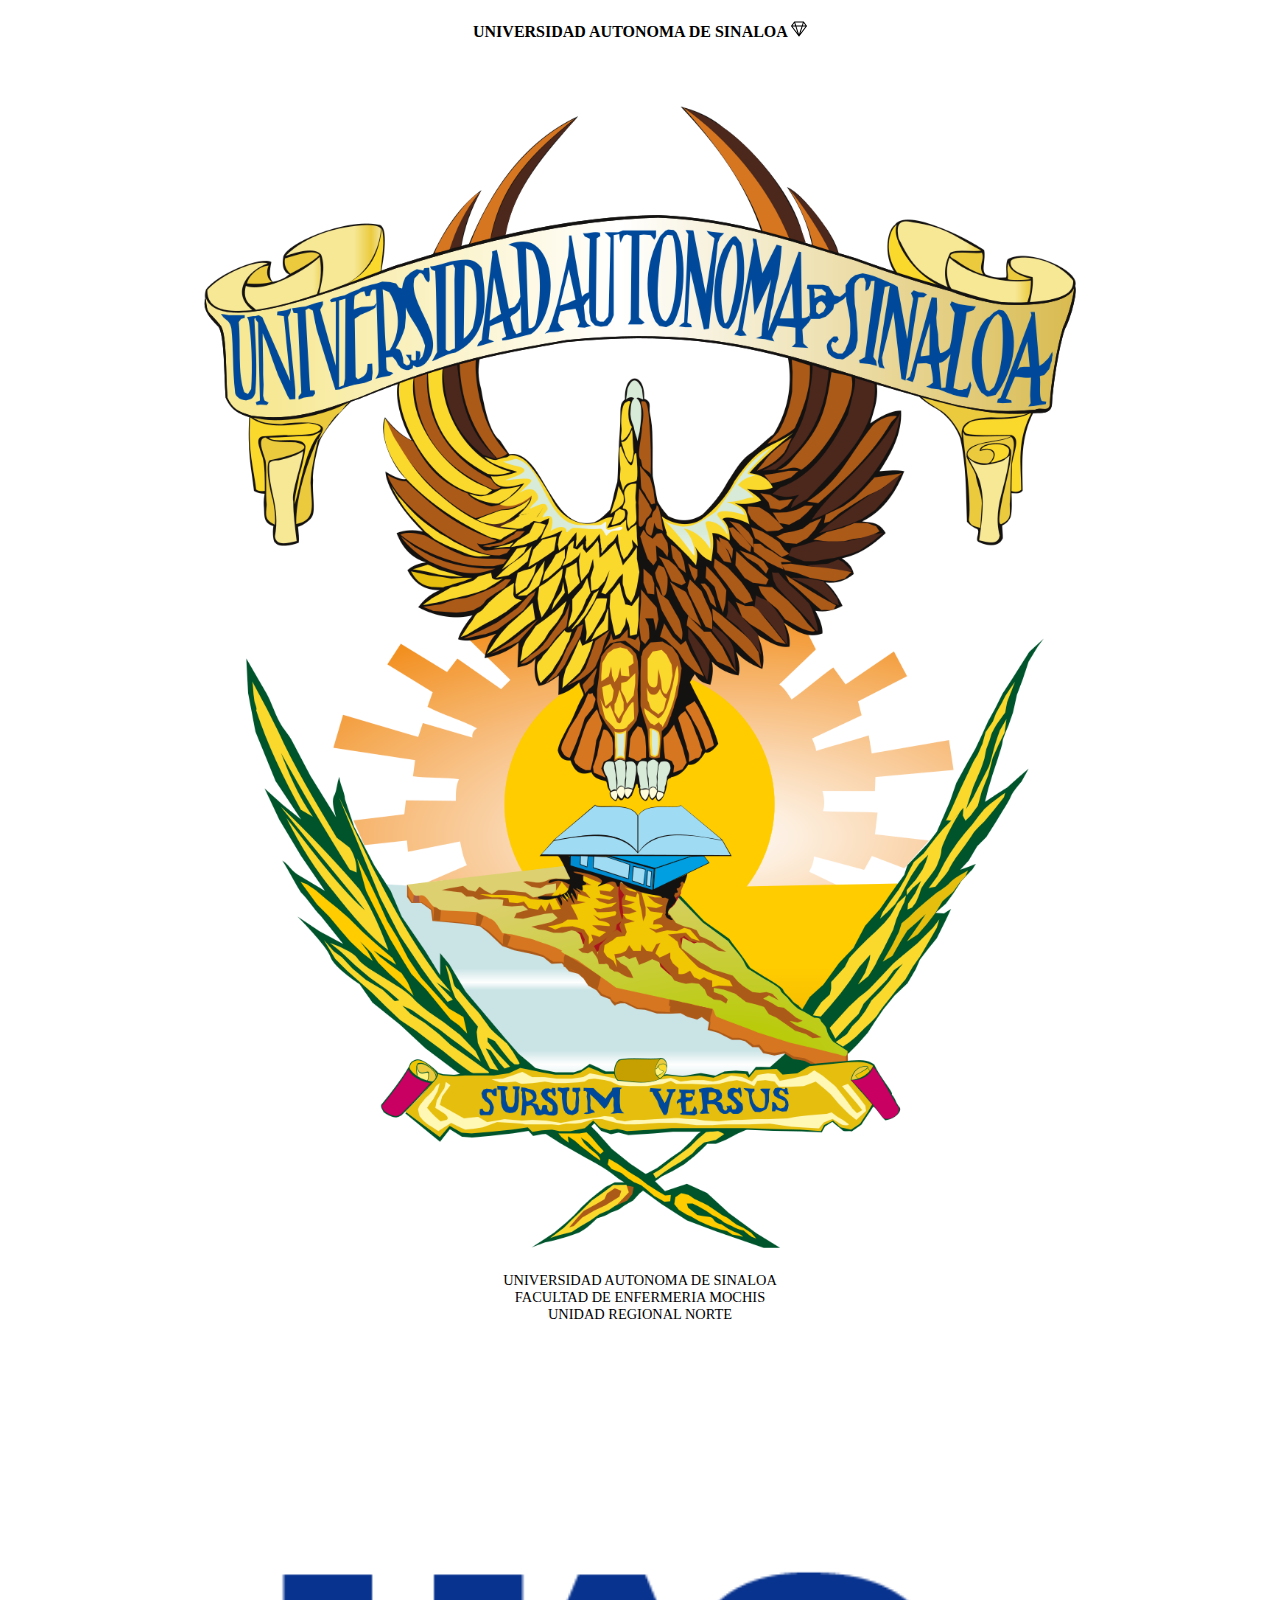
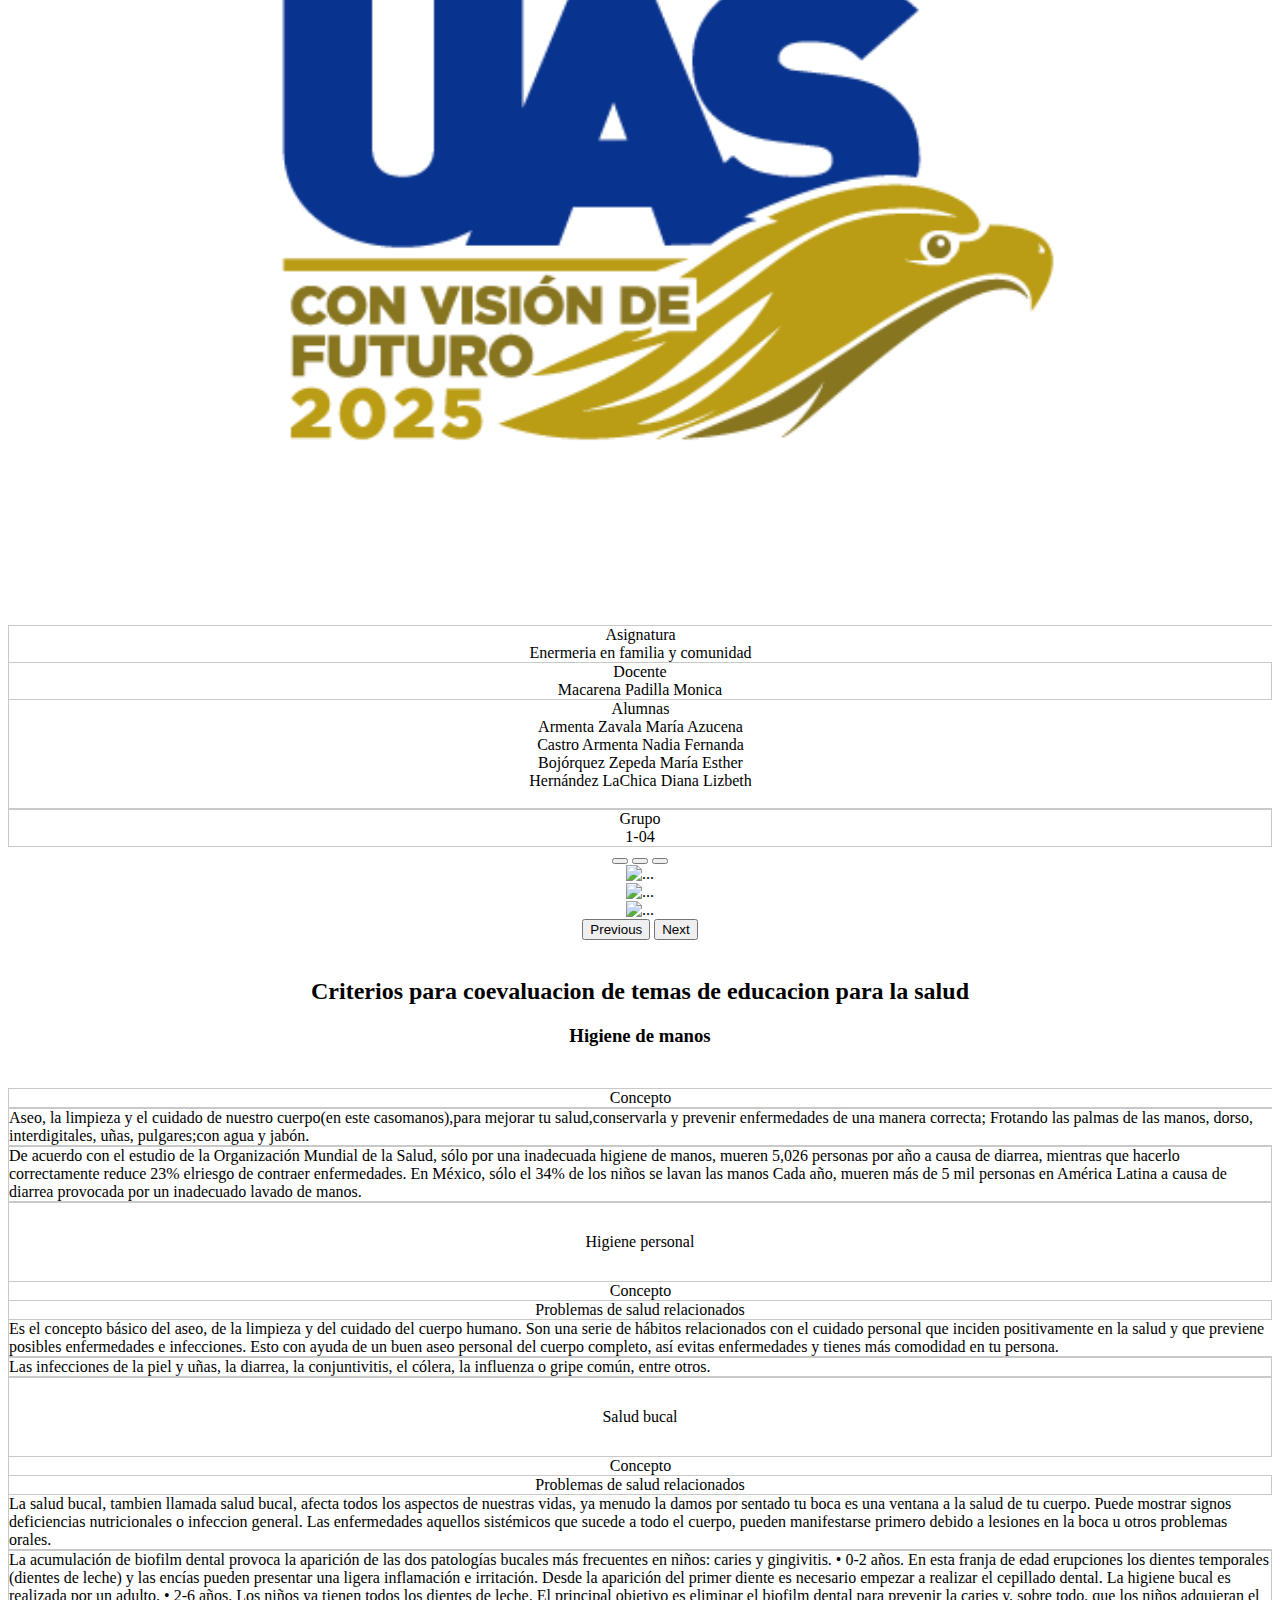
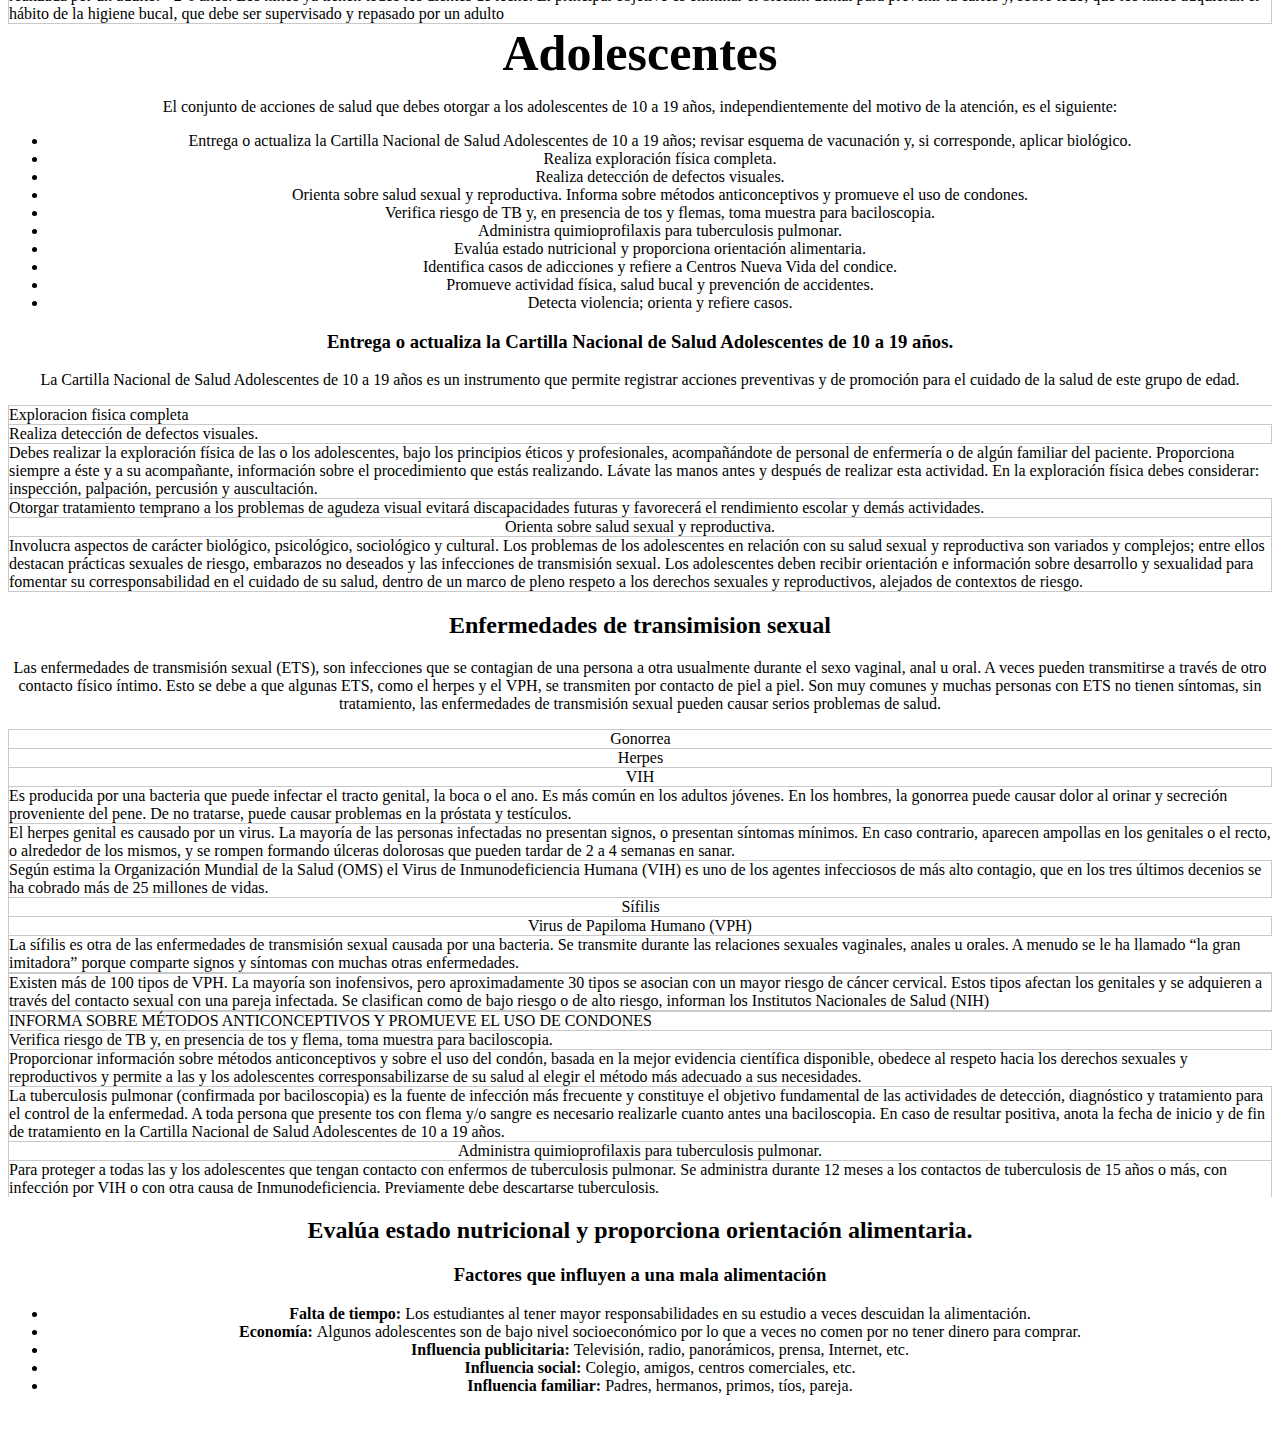
==== index.html @ 23886021 "Add files via upload" ====
<!DOCTYPE html>
<html>
    <head>
    	<script type="text/javascript" src="custom.js"></script>
        
               <link href="https://cdn.jsdelivr.net/npm/bootstrap@5.2.0-beta1/dist/css/bootstrap.min.css" rel="stylesheet" integrity="sha384-0evHe/X+R7YkIZDRvuzKMRqM+OrBnVFBL6DOitfPri4tjfHxaWutUpFmBp4vmVor" crossorigin="anonymous">
    <script src="https://cdn.jsdelivr.net/npm/bootstrap@5.2.0-beta1/dist/js/bootstrap.bundle.min.js" integrity="sha384-pprn3073KE6tl6bjs2QrFaJGz5/SUsLqktiwsUTF55Jfv3qYSDhgCecCxMW52nD2" crossorigin="anonymous"></script>

            <link href="custom.css" rel="stylesheet" type="text/css">
                <meta charset="utf-8">
                    <meta content="width=device-width, initial-scale=1" name="viewport">
                        <title>
                            Blog
                        </title>
                    </meta>
                </meta>
            </link>
        </link>
    </head>
    <body class="container">
        <div id="top">
            <p>
                UNIVERSIDAD AUTONOMA DE SINALOA
                <svg class="bi bi-gem" fill="currentColor" height="16" viewbox="0 0 16 16" width="16" xmlns="http://www.w3.org/2000/svg">
                    <path d="M3.1.7a.5.5 0 0 1 .4-.2h9a.5.5 0 0 1 .4.2l2.976 3.974c.149.185.156.45.01.644L8.4 15.3a.5.5 0 0 1-.8 0L.1 5.3a.5.5 0 0 1 0-.6l3-4zm11.386 3.785-1.806-2.41-.776 2.413 2.582-.003zm-3.633.004.961-2.989H4.186l.963 2.995 5.704-.006zM5.47 5.495 8 13.366l2.532-7.876-5.062.005zm-1.371-.999-.78-2.422-1.818 2.425 2.598-.003zM1.499 5.5l5.113 6.817-2.192-6.82L1.5 5.5zm7.889 6.817 5.123-6.83-2.928.002-2.195 6.828z">
                    </path>
                </svg>
            </p>
        </div>
        <div class="container" id="imagenes_top">
            <div class="row">
                <div class="col">
                    <img class="logo_antiguo" src="imagenes/logo_antiguo.png">
                    </img>
                </div>
                <div class="col parrafo_top">
                    <p>
                        UNIVERSIDAD AUTONOMA DE SINALOA
                        <br>
                            FACULTAD DE ENFERMERIA MOCHIS
                            <br>
                                UNIDAD REGIONAL NORTE
                                <br>
                                </br>
                            </br>
                        </br>
                    </p>
                </div>
                <div class="col">
                    <img class="logo_uas" src="imagenes/logo_uas.png">
                    </img>
                </div>
            </div>
        </div>
        <div class="container">
            <div class="row">
                <div class="col">
                    Asignatura
                    <br>
                        Enermeria en familia y comunidad
                    </br>
                </div>
                <div class="col">
                    Docente
                    <br>
                        Macarena Padilla Monica
                    </br>
                </div>
            </div>
            <div class="col">
                Alumnas
                <br>
                    <div class="list-group">
                        <div class="list-group-item">
                            Armenta Zavala María Azucena
                        </div>
                        <div class="list-group-item">
                            Castro Armenta Nadia Fernanda
                        </div>
                        <div class="list-group-item">
                            Bojórquez Zepeda María Esther
                        </div>
                        <div class="list-group-item">
                            Hernández LaChica Diana Lizbeth
                        </div>
                    </div>
                </br>
            </div>
            <div class="col">
                Grupo
                <br>
                    1-04
                </br>
            </div>
        </div>








<div id="carouselExampleDark" class="carousel carousel-dark slide" data-bs-ride="carousel">
  <div class="carousel-indicators">
    <button type="button" data-bs-target="#carouselExampleDark" data-bs-slide-to="0" class="active" aria-current="true" aria-label="Slide 1"></button>
    <button type="button" data-bs-target="#carouselExampleDark" data-bs-slide-to="1" aria-label="Slide 2"></button>
    <button type="button" data-bs-target="#carouselExampleDark" data-bs-slide-to="2" aria-label="Slide 3"></button>
  </div>
  <div class="carousel-inner">
    <div class="carousel-item active" data-bs-interval="2000">
      <img src="imagenes/carrusel/foto1.jpg" class="d-block w-100" alt="...">

    </div>
    <div class="carousel-item" data-bs-interval="2000">
      <img src="imagenes/carrusel/foto2.jpg" class="d-block w-100" alt="...">

    </div>
    <div class="carousel-item" data-bs-interval="2000">
      <img src="imagenes/carrusel/foto3.png" class="d-block w-100" alt="...">

    </div>
  </div>
  <button class="carousel-control-prev" type="button" data-bs-target="#carouselExampleDark" data-bs-slide="prev">
    <span class="carousel-control-prev-icon" aria-hidden="true"></span>
    <span class="visually-hidden">Previous</span>
  </button>
  <button class="carousel-control-next" type="button" data-bs-target="#carouselExampleDark" data-bs-slide="next">
    <span class="carousel-control-next-icon" aria-hidden="true"></span>
    <span class="visually-hidden">Next</span>
  </button>
</div>





































            <br>
                <h2>
                    Criterios para coevaluacion de temas de educacion para la salud
                </h2>
                <h3>
                    Higiene de manos
                    <br>
                    </br>
                </h3>
                <div class="container">
                    <div class="row">
                        <div class="col">
                            Concepto
                        </div>
                        <div class="col">
                        </div>
                    </div>
                    <div class="row">
                        <div class="col text_left">
                            Aseo, la limpieza y el cuidado de nuestro cuerpo(en este casomanos),para mejorar tu salud,conservarla y prevenir enfermedades de una manera correcta; Frotando las palmas de las manos, dorso, interdigitales, uñas, pulgares;con agua y jabón.
                        </div>
                        <div class="col text_left">
                            De acuerdo con el estudio de la Organización Mundial de la Salud, sólo por una inadecuada higiene de manos, mueren 5,026 personas por año a causa de diarrea, mientras que hacerlo correctamente reduce 23% elriesgo de contraer enfermedades. En México, sólo el 34% de los niños se lavan las manos Cada año, mueren más de 5 mil personas en América Latina a causa de diarrea provocada por un inadecuado lavado de manos.
                        </div>
                    </div>
                </div>
                <div class="container">
                    <div class="row">
                        <div class="col text_center margen_interior">
                            Higiene personal
                        </div>
                    </div>
                    <div class="row">
                        <div class="col">
                            Concepto
                        </div>
                        <div class="col">
                            Problemas de salud relacionados
                        </div>
                    </div>
                    <div class="row">
                        <div class="col text_left">
                            Es el concepto básico del aseo, de la limpieza y del cuidado del cuerpo humano. Son una serie de hábitos relacionados con el cuidado personal que inciden positivamente en la salud y que previene posibles enfermedades e infecciones. Esto con ayuda de un buen aseo personal del cuerpo completo, así evitas enfermedades y tienes más comodidad en tu persona.
                        </div>
                        <div class="col text_left">
                            Las infecciones de la piel y uñas, la diarrea, la conjuntivitis, el cólera, la influenza o gripe común, entre otros.
                        </div>
                    </div>
                </div>
                <div class="container">
                    <div class="row">
                        <div class="col text_center margen_interior">
                            Salud bucal
                        </div>
                    </div>
                    <div class="row">
                        <div class="col">
                            Concepto
                        </div>
                        <div class="col">
                            Problemas de salud relacionados
                        </div>
                    </div>
                    <div class="row">
                        <div class="col text_left">
                            La salud bucal, tambien llamada salud bucal, afecta todos los aspectos de nuestras vidas, ya menudo la damos por sentado tu boca es una ventana a la salud de tu cuerpo. Puede mostrar signos deficiencias nutricionales o infeccion general. Las enfermedades aquellos sistémicos que sucede a todo el cuerpo, pueden manifestarse primero debido a lesiones en la boca u otros problemas orales.
                        </div>
                        <div class="col text_left">
                            La acumulación de biofilm dental provoca la aparición de las dos patologías bucales más frecuentes en niños: caries y gingivitis. • 0-2 años. En esta franja de edad erupciones los dientes temporales (dientes de leche) y las encías pueden presentar una ligera inflamación e irritación. Desde la aparición del primer diente es necesario empezar a realizar el cepillado dental. La higiene bucal es realizada por un adulto. • 2-6 años. Los niños ya tienen todos los dientes de leche. El principal objetivo es eliminar el biofilm dental para prevenir la caries y, sobre todo, que los niños adquieran el hábito de la higiene bucal, que debe ser supervisado y repasado por un adulto
                        </div>
                    </div>
                </div>
                <div class="texto_grande">
                    Adolescentes
                </div>
                <p>
                    El conjunto de acciones de salud que debes otorgar a los adolescentes de 10 a 19 años, independientemente del motivo de la atención, es el siguiente:
                </p>
                <ul class="list-group">
                    <li class="list-group-item">
                        Entrega o actualiza la Cartilla Nacional de Salud Adolescentes de 10 a 19 años; revisar esquema de vacunación y, si corresponde, aplicar biológico.
                    </li>
                    <li class="list-group-item">
                        Realiza exploración física completa.
                    </li>
                    <li class="list-group-item">
                        Realiza detección de defectos visuales.
                    </li>
                    <li class="list-group-item">
                        Orienta sobre salud sexual y reproductiva. Informa sobre métodos anticonceptivos y promueve el uso de condones.
                    </li>
                    <li class="list-group-item">
                        Verifica riesgo de TB y, en presencia de tos y flemas, toma muestra para baciloscopia.
                    </li>
                    <li class="list-group-item">
                        Administra quimioprofilaxis para tuberculosis pulmonar.
                    </li>
                    <li class="list-group-item">
                        Evalúa estado nutricional y proporciona orientación alimentaria.
                    </li>
                    <li class="list-group-item">
                        Identifica casos de adicciones y refiere a Centros Nueva Vida del condice.
                    </li>
                    <li class="list-group-item">
                        Promueve actividad física, salud bucal y prevención de accidentes.
                    </li>
                    <li class="list-group-item">
                        Detecta violencia; orienta y refiere casos.
                    </li>
                </ul>
                <h3>
                    Entrega o actualiza la Cartilla Nacional de Salud Adolescentes de 10 a 19 años.
                </h3>
                <p>
                    La Cartilla Nacional de Salud Adolescentes de 10 a 19 años es un instrumento que permite registrar acciones preventivas y de promoción para el cuidado de la salud de este grupo de edad.
                </p>
                <div class="container">
                    <div class="row">
                        <div class="col text_left">
                            Exploracion fisica completa
                        </div>
                        <div class="col text_left">
                            Realiza detección de defectos visuales.
                        </div>
                    </div>
                    <div class="row">
                        <div class="col text_left">
                            Debes realizar la exploración física de las o los adolescentes, bajo los principios éticos y profesionales, acompañándote de personal de enfermería o de algún familiar del paciente. Proporciona siempre a éste y a su acompañante, información sobre el procedimiento que estás realizando. Lávate las manos antes y después de realizar esta actividad. En la exploración física debes considerar: inspección, palpación, percusión y auscultación.
                        </div>
                        <div class="col text_left">
                            Otorgar tratamiento temprano a los problemas de agudeza visual evitará discapacidades futuras y favorecerá el rendimiento escolar y demás actividades.
                        </div>
                    </div>
                    <div class="row">
                        <div class="col">
                            Orienta sobre salud sexual y reproductiva.
                        </div>
                    </div>
                    <div class="row">
                        <div class="col text_left">
                            Involucra aspectos de carácter biológico, psicológico, sociológico y cultural. Los problemas de los adolescentes en relación con su salud sexual y reproductiva son variados y complejos; entre ellos destacan prácticas sexuales de riesgo, embarazos no deseados y las infecciones de transmisión sexual. Los adolescentes deben recibir orientación e información sobre desarrollo y sexualidad para fomentar su corresponsabilidad en el cuidado de su salud, dentro de un marco de pleno respeto a los derechos sexuales y reproductivos, alejados de contextos de riesgo.
                        </div>
                    </div>
                </div>
                <h2>
                    Enfermedades de transimision sexual
                </h2>
                <p>
                    Las enfermedades de transmisión sexual (ETS), son infecciones que se contagian de una persona a otra usualmente durante el sexo vaginal, anal u oral. A veces pueden transmitirse a través de otro contacto físico íntimo. Esto se debe a que algunas ETS, como el herpes y el VPH, se transmiten por contacto de piel a piel. Son muy comunes y muchas personas con ETS no tienen síntomas, sin tratamiento, las enfermedades de transmisión sexual pueden causar serios problemas de salud.
                </p>
                <div class="container">
                    <div class="row">
                        <div class="col">
                            Gonorrea
                        </div>
                        <div class="col">
                            Herpes
                        </div>
                        <div class="col">
                            VIH
                        </div>
                    </div>
                    <div class="row">
                        <div class="col text_left">
                            Es producida por una bacteria que puede infectar el tracto genital, la boca o el ano. Es más común en los adultos jóvenes. En los hombres, la gonorrea puede causar dolor al orinar y secreción proveniente del pene. De no tratarse, puede causar problemas en la próstata y testículos.
                        </div>
                        <div class="col text_left">
                            El herpes genital es causado por un virus. La mayoría de las personas infectadas no presentan signos, o presentan síntomas mínimos. En caso contrario, aparecen ampollas en los genitales o el recto, o alrededor de los mismos, y se rompen formando úlceras dolorosas que pueden tardar de 2 a 4 semanas en sanar.
                        </div>
                        <div class="col text_left">
                            Según estima la Organización Mundial de la Salud (OMS) el Virus de Inmunodeficiencia Humana (VIH) es uno de los agentes infecciosos de más alto contagio, que en los tres últimos decenios se ha cobrado más de 25 millones de vidas.
                        </div>
                    </div>
                    <div class="row">
                        <div class="col">
                            Sífilis
                        </div>
                        <div class="col">
                            Virus de Papiloma Humano (VPH)
                        </div>
                    </div>
                    <div class="row">
                        <div class="col text_left">
                            La sífilis es otra de las enfermedades de transmisión sexual causada por una bacteria. Se transmite durante las relaciones sexuales vaginales, anales u orales. A menudo se le ha llamado “la gran imitadora” porque comparte signos y síntomas con muchas otras enfermedades.
                        </div>
                        <div class="col text_left">
                            Existen más de 100 tipos de VPH. La mayoría son inofensivos, pero aproximadamente 30 tipos se asocian con un mayor riesgo de cáncer cervical. Estos tipos afectan los genitales y se adquieren a través del contacto sexual con una pareja infectada. Se clasifican como de bajo riesgo o de alto riesgo, informan los Institutos Nacionales de Salud (NIH)
                        </div>
                    </div>
                </div>
                <div class="row">
                    <div class="col text_left">
                        INFORMA SOBRE MÉTODOS ANTICONCEPTIVOS Y PROMUEVE EL USO DE CONDONES
                    </div>
                    <div class="col text_left">
                        Verifica riesgo de TB y, en presencia de tos y flema, toma muestra para baciloscopia.
                    </div>
                </div>
                <div class="row">
                    <div class="col text_left">
                        Proporcionar información sobre métodos anticonceptivos y sobre el uso del condón, basada en la mejor evidencia científica disponible, obedece al respeto hacia los derechos sexuales y reproductivos y permite a las y los adolescentes corresponsabilizarse de su salud al elegir el método más adecuado a sus necesidades.
                    </div>
                    <div class="col text_left">
                        La tuberculosis pulmonar (confirmada por baciloscopia) es la fuente de infección más frecuente y constituye el objetivo fundamental de las actividades de detección, diagnóstico y tratamiento para el control de la enfermedad. A toda persona que presente tos con flema y/o sangre es necesario realizarle cuanto antes una baciloscopia. En caso de resultar positiva, anota la fecha de inicio y de fin de tratamiento en la Cartilla Nacional de Salud Adolescentes de 10 a 19 años.
                    </div>
                </div>
                <div class="row">
                    <div class="col">
                        Administra quimioprofilaxis para tuberculosis pulmonar.
                    </div>
                </div>
                <div class="row">
                    <div class="col text_left">
                        Para proteger a todas las y los adolescentes que tengan contacto con enfermos de tuberculosis pulmonar. Se administra durante 12 meses a los contactos de tuberculosis de 15 años o más, con infección por VIH o con otra causa de Inmunodeficiencia. Previamente debe descartarse tuberculosis.
                    </div>
                </div>
                <h2>
                    Evalúa estado nutricional y proporciona orientación alimentaria.
                </h2>
                <h3>
                    Factores que influyen a una mala alimentación
                </h3>
                <ul class="list-group">
                    <li class="list-group-item">
                        <strong>
                            Falta de tiempo:
                        </strong>
                        Los estudiantes al tener mayor responsabilidades en su estudio a veces descuidan la alimentación.
                    </li>
                    <li class="list-group-item">
                        <strong>
                            Economía:
                        </strong>
                        Algunos adolescentes son de bajo nivel socioeconómico por lo que a veces no comen por no tener dinero para comprar.
                    </li>
                    <li class="list-group-item">
                        <strong>
                            Influencia publicitaria:
                        </strong>
                        Televisión, radio, panorámicos, prensa, Internet, etc.
                    </li>
                    <li class="list-group-item">
                        <strong>
                            Influencia social:
                        </strong>
                        Colegio, amigos, centros comerciales, etc.
                    </li>
                    <li class="list-group-item">
                        <strong>
                            Influencia familiar:
                        </strong>
                        Padres, hermanos, primos, tíos, pareja.
                    </li>
                </ul>
            </br>
        </hr>
    </body>
</html>
---- custom.css ----
body {
	text-align: center;
}
h1,h2,h3,h4 {
	text-align: center;
	font-weight: 600;
}
p {
	text-align: center;
}
ul,li {
	text-align: center;
}
.logo_uas {
	display: block;
	margin: 0 auto;
	width: 90%;
}
img {
	width: 100%;
}
.text_center {
	text-align: center;
}
.text_left {
	text-align: left;
}
.text_right {
	text-align: right;
}
.margen_interior {
	padding: 30px;
}
#top {
	background-color: var(--bs-blue);
	font-weight: bold;
	padding: 5px;
	position: absolute;
	left: 0;
	right: 0;
	top: 0;
}
.logo_antiguo {
	width: 70%;
}
.parrafo_top {
	font-size: 90%;
	font-weight: 500;
}
.texto_grande {
	font-weight: bold;
	font-size: 50px;
	text-align: center;	
}
.borde {
	border: 1px solid;
}
.linea {
	margin: 0 auto;
}
#imagenes_top {
	margin-top: 100px;
}
#imagenes_top .col {
	border: 0;
}


 .col {
  border: 1px solid #c9c9c9;
}

 .col:not(:last-child) {
  border-right-width: 0;
}

 .row:not(:last-child) .col {
  border-bottom-width: 0;
}
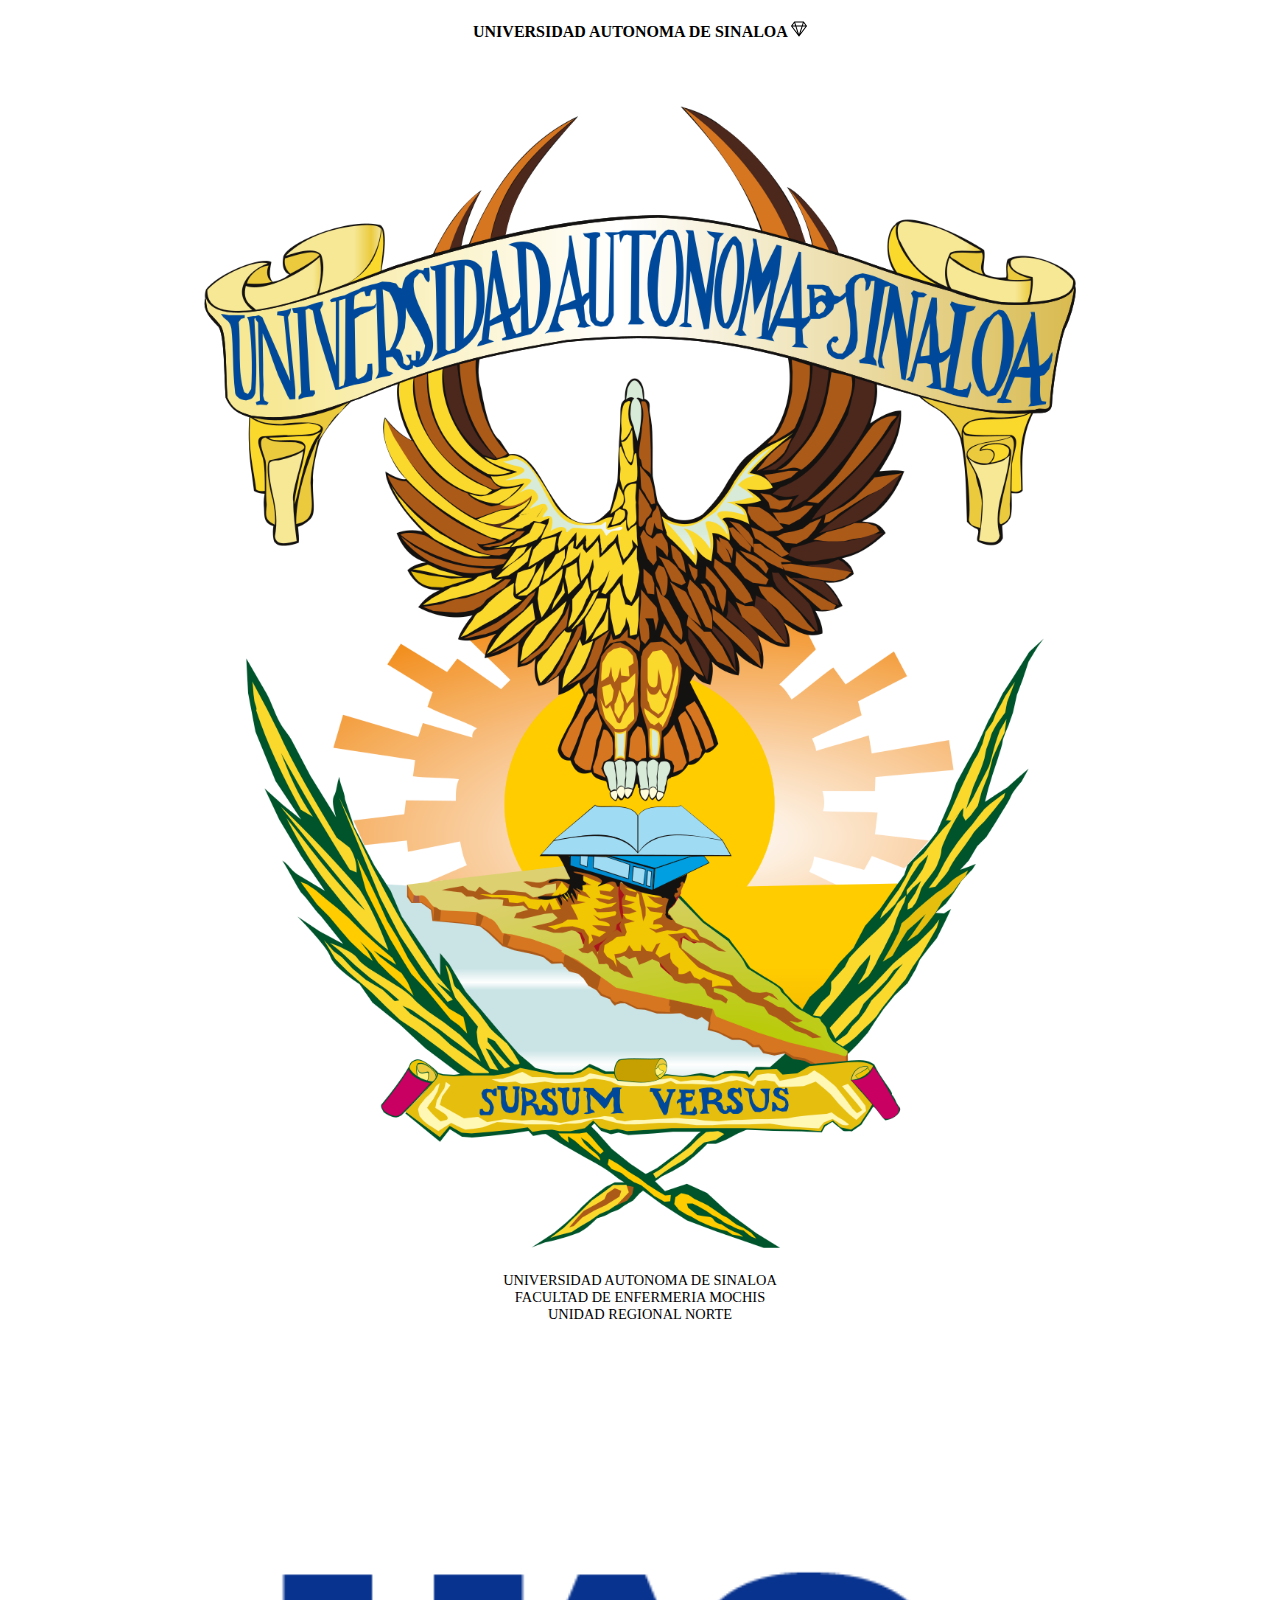
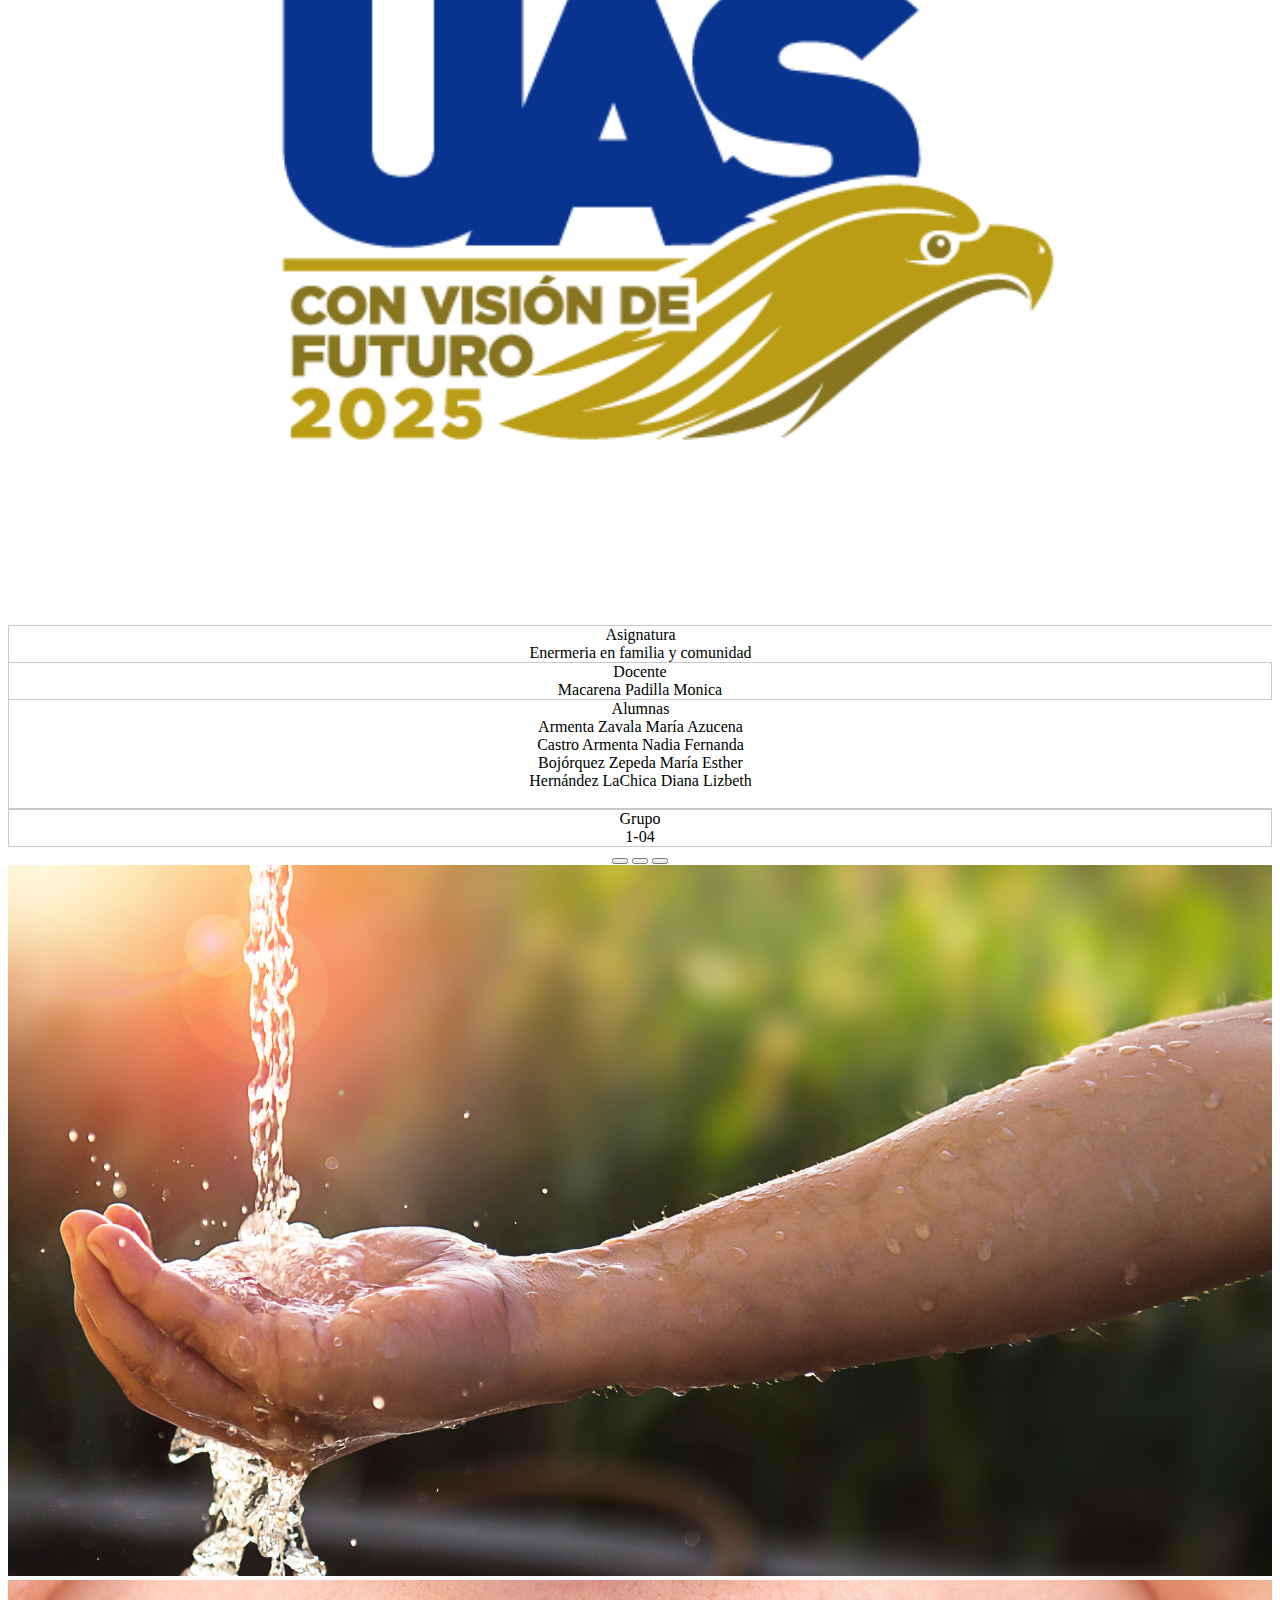
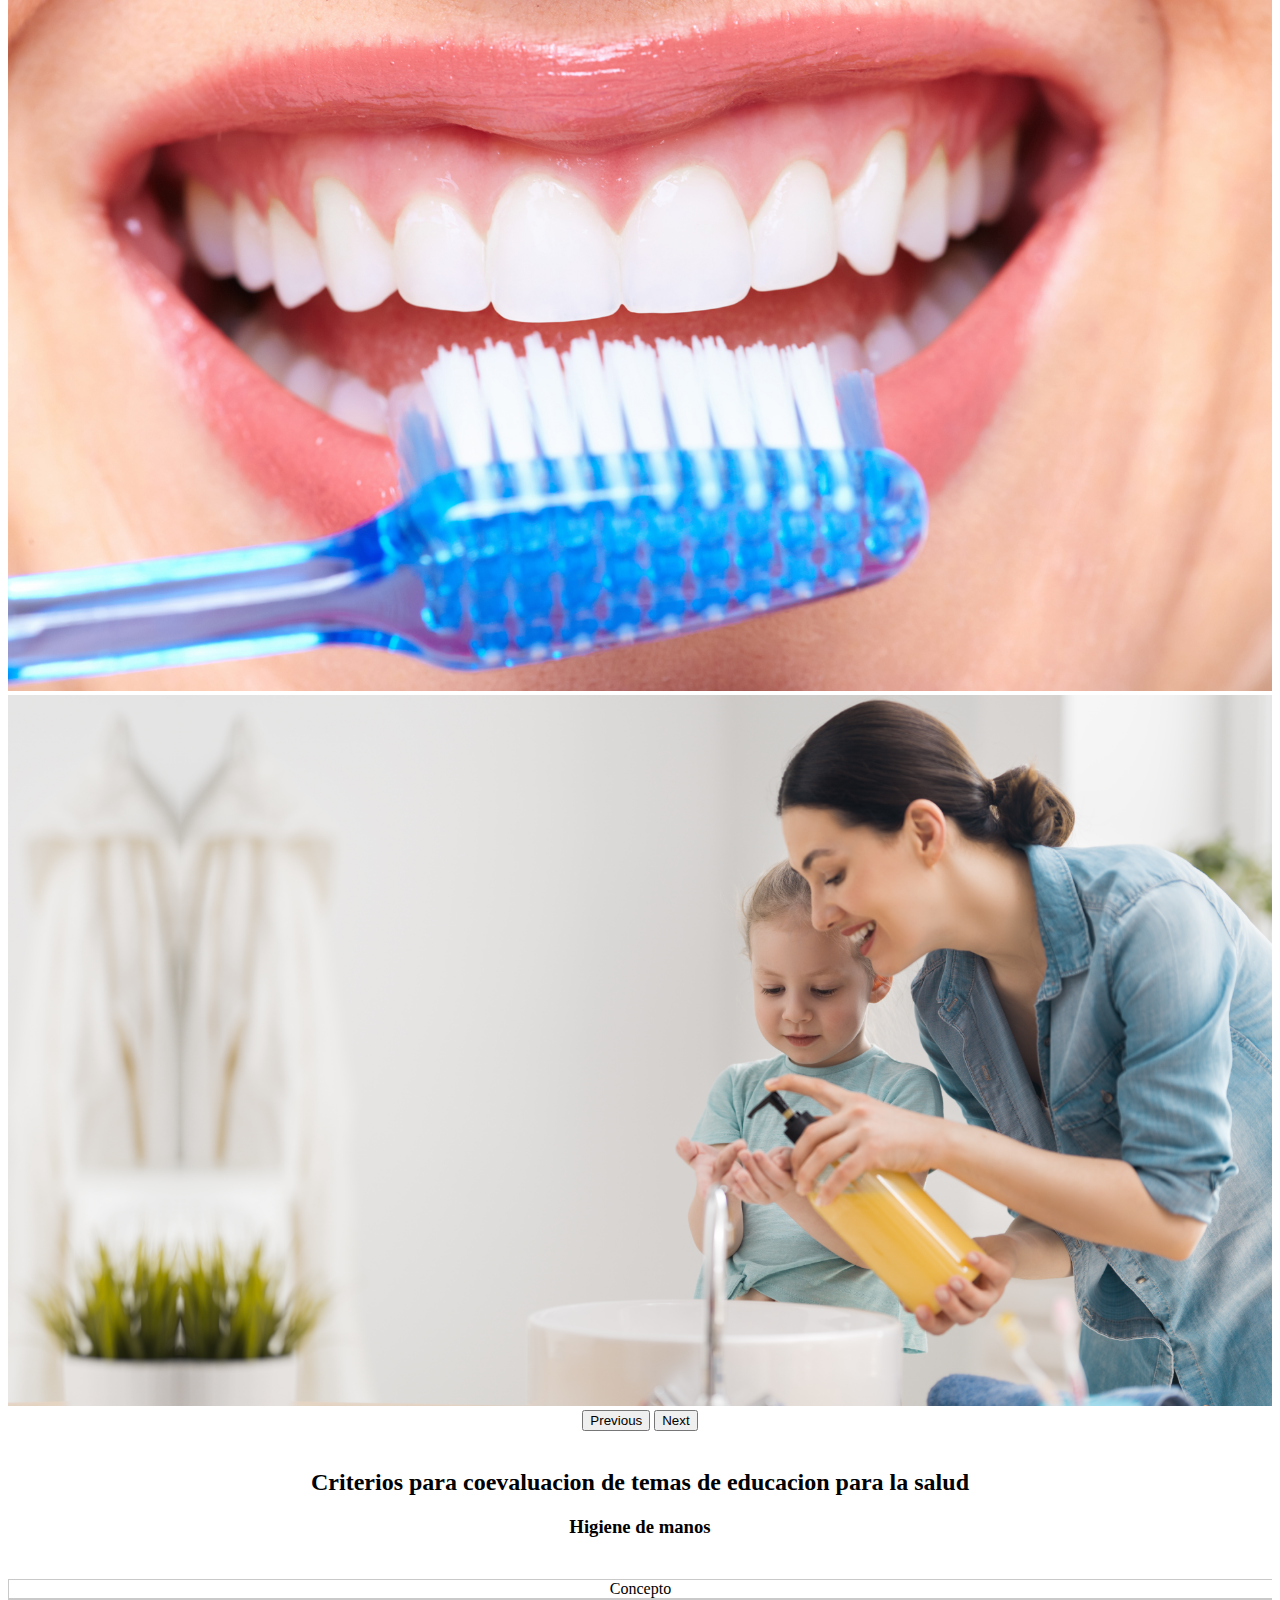
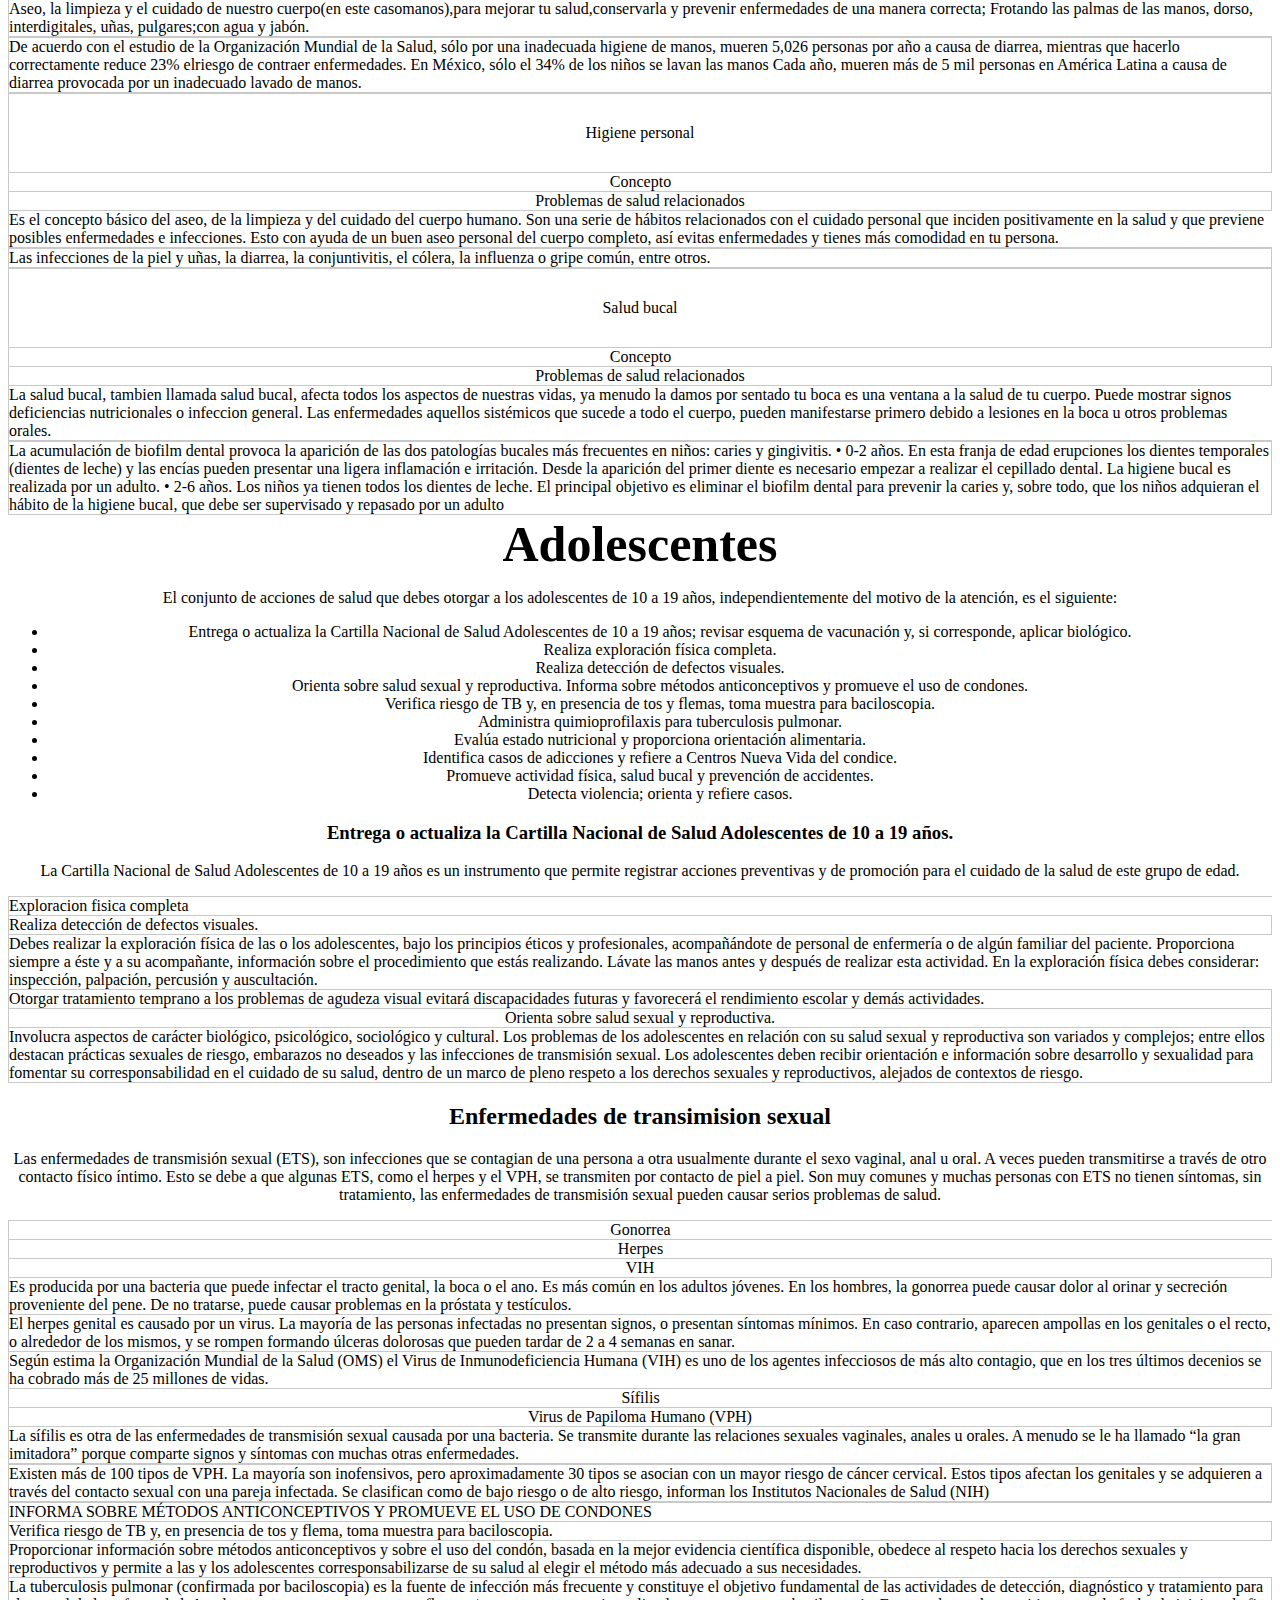
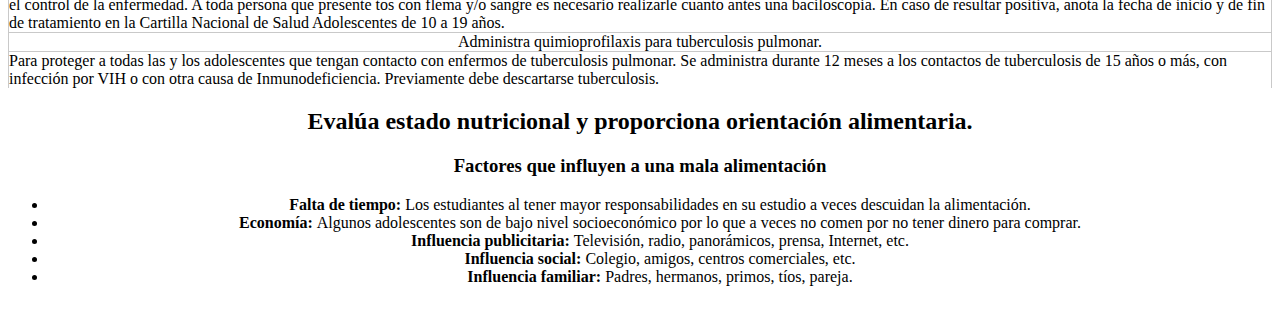
==== commit e8c0f11b: "Add files via upload" ====
--- a/index.html
+++ b/index.html
@@ -109,15 +109,15 @@
   </div>
   <div class="carousel-inner">
     <div class="carousel-item active" data-bs-interval="2000">
-      <img src="imagenes/carrusel/foto1.jpg" class="d-block w-100" alt="...">
+      <img src="imagenes/foto1.jpg" class="d-block w-100" alt="...">
 
     </div>
     <div class="carousel-item" data-bs-interval="2000">
-      <img src="imagenes/carrusel/foto2.jpg" class="d-block w-100" alt="...">
+      <img src="imagenes/foto2.jpg" class="d-block w-100" alt="...">
 
     </div>
     <div class="carousel-item" data-bs-interval="2000">
-      <img src="imagenes/carrusel/foto3.png" class="d-block w-100" alt="...">
+      <img src="imagenes/foto3.png" class="d-block w-100" alt="...">
 
     </div>
   </div>
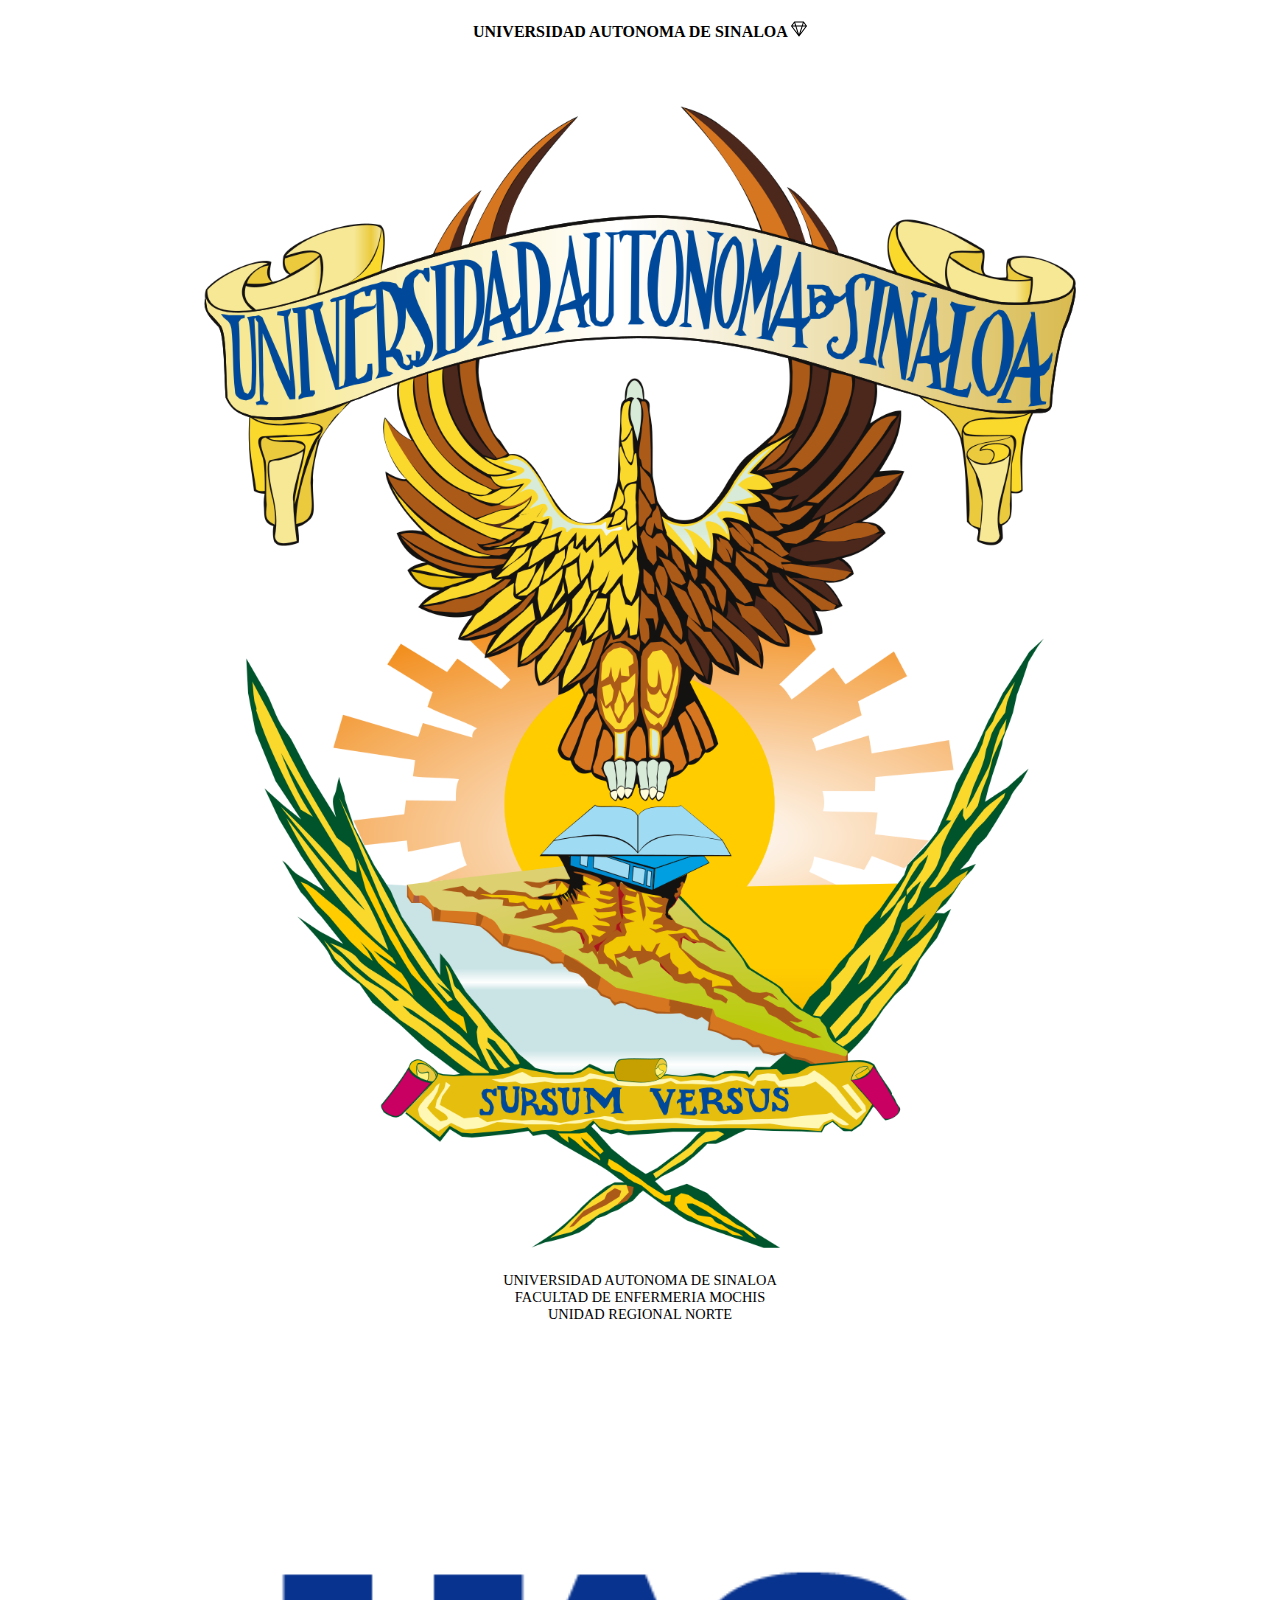
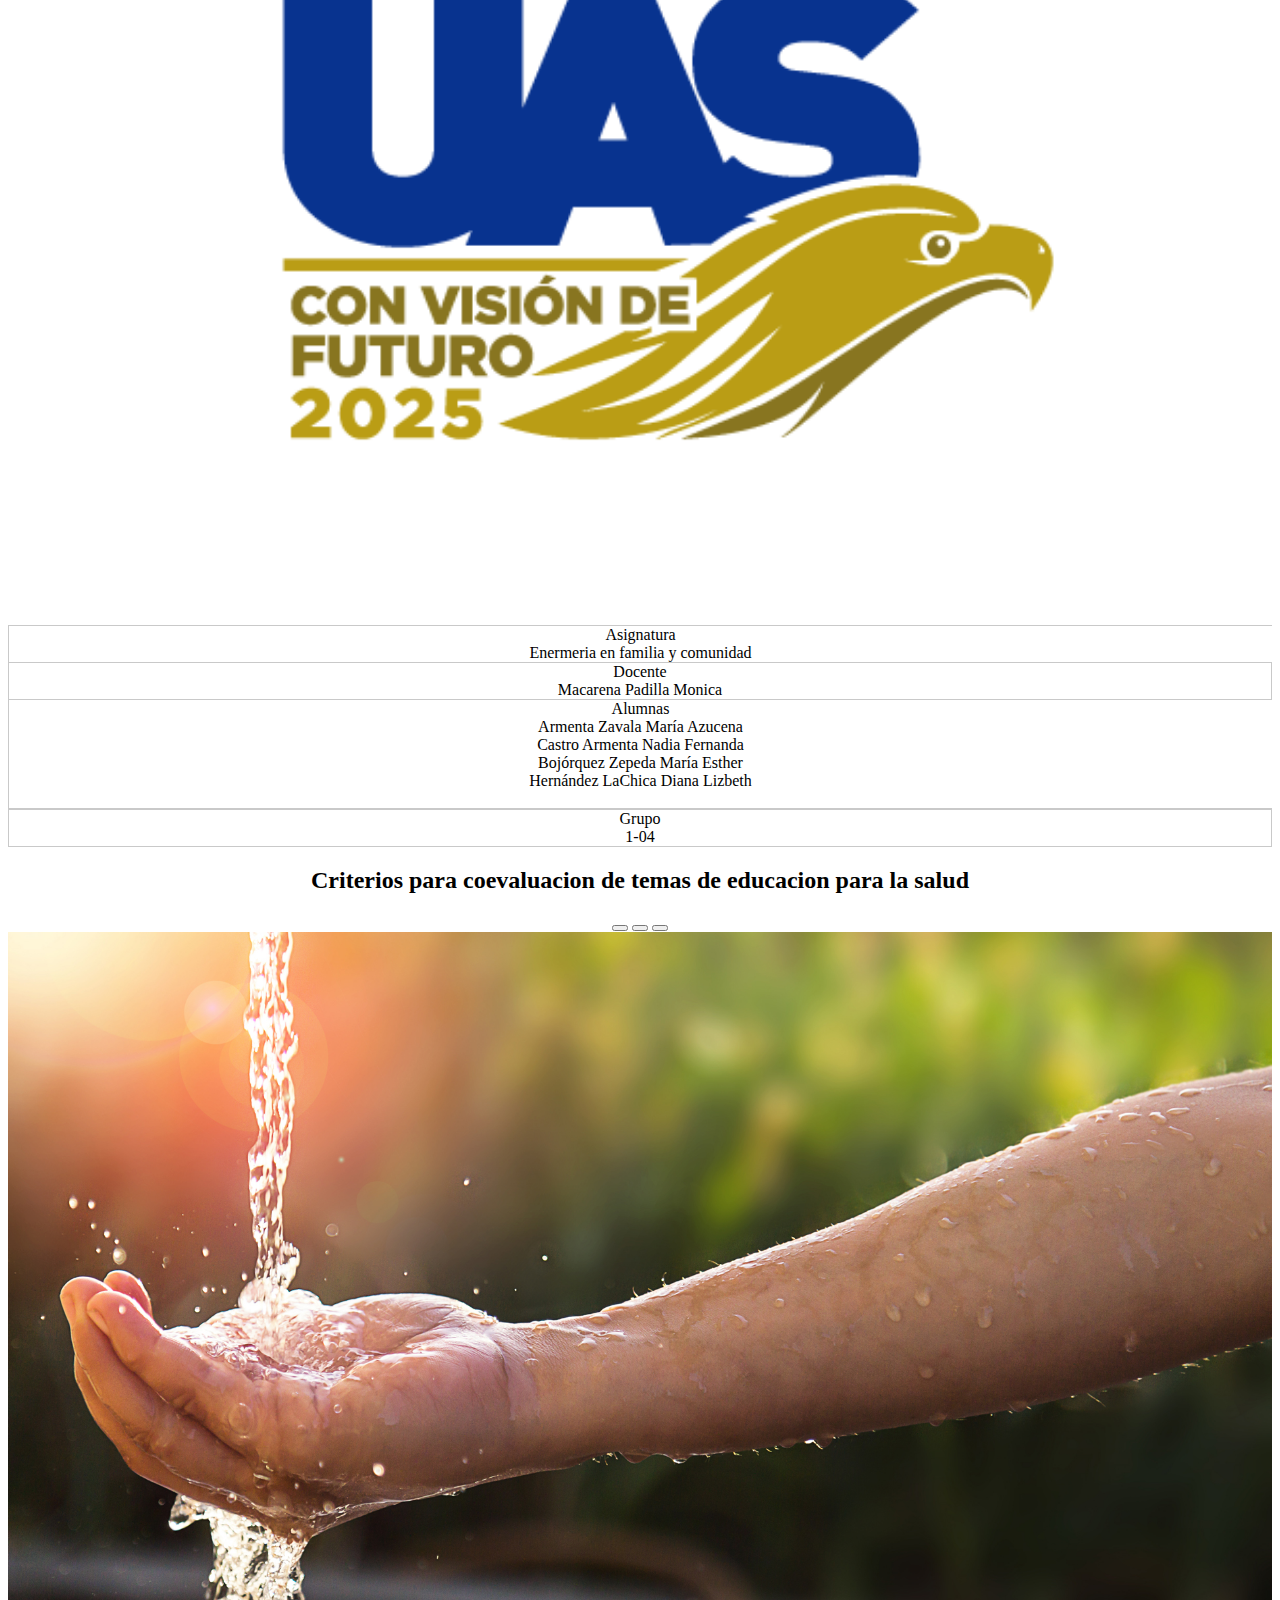
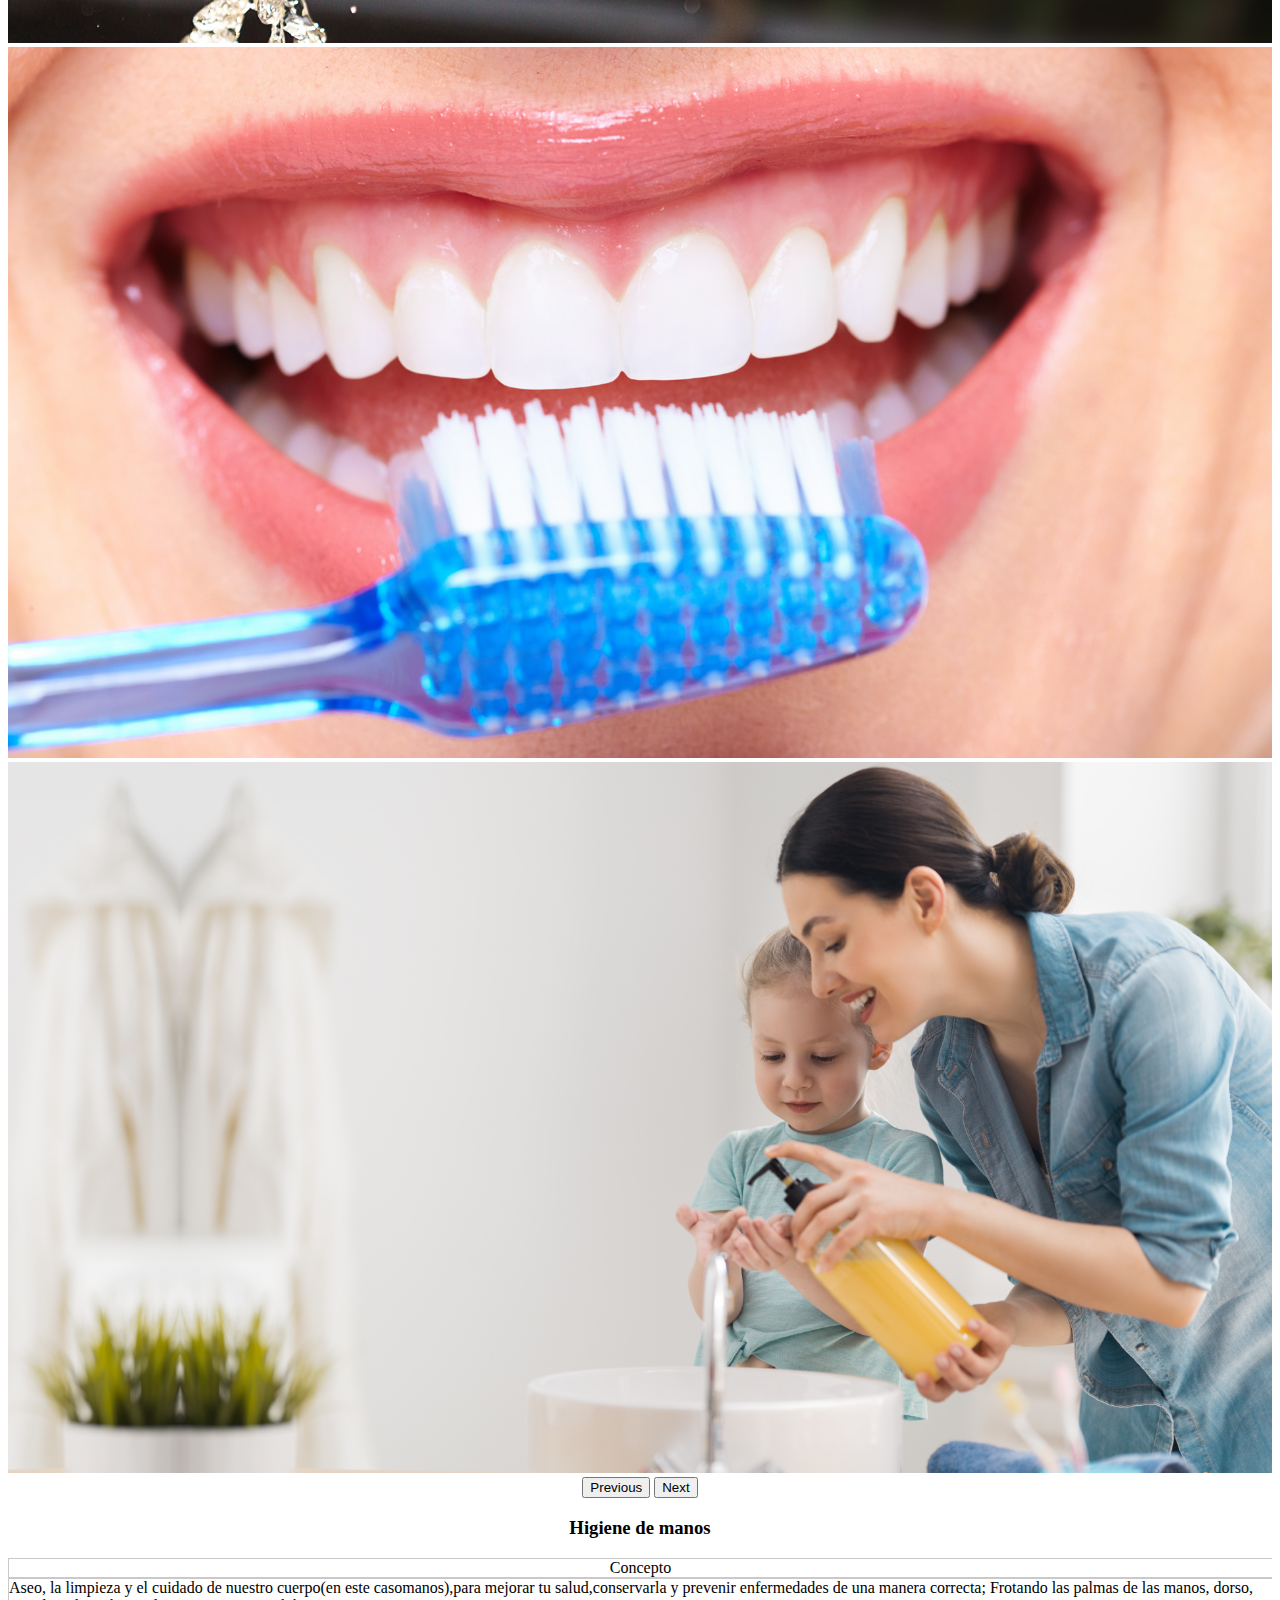
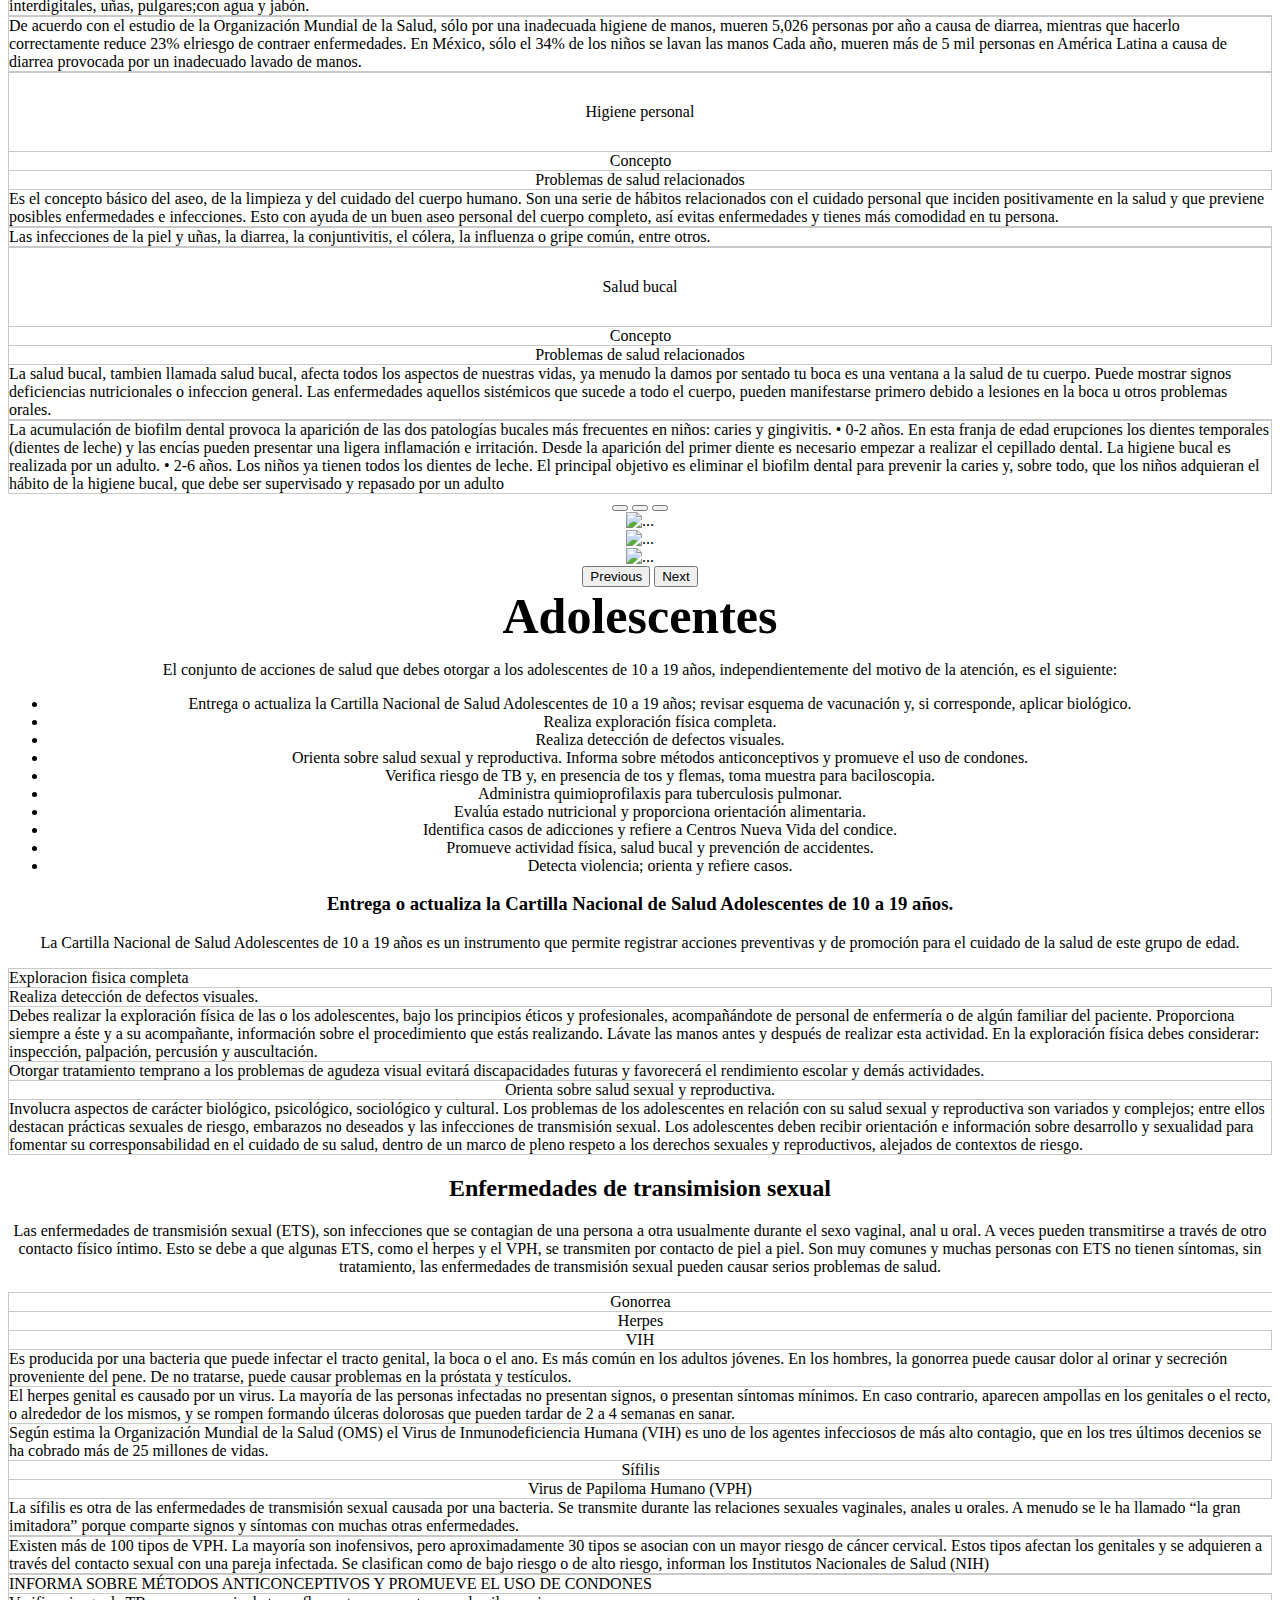
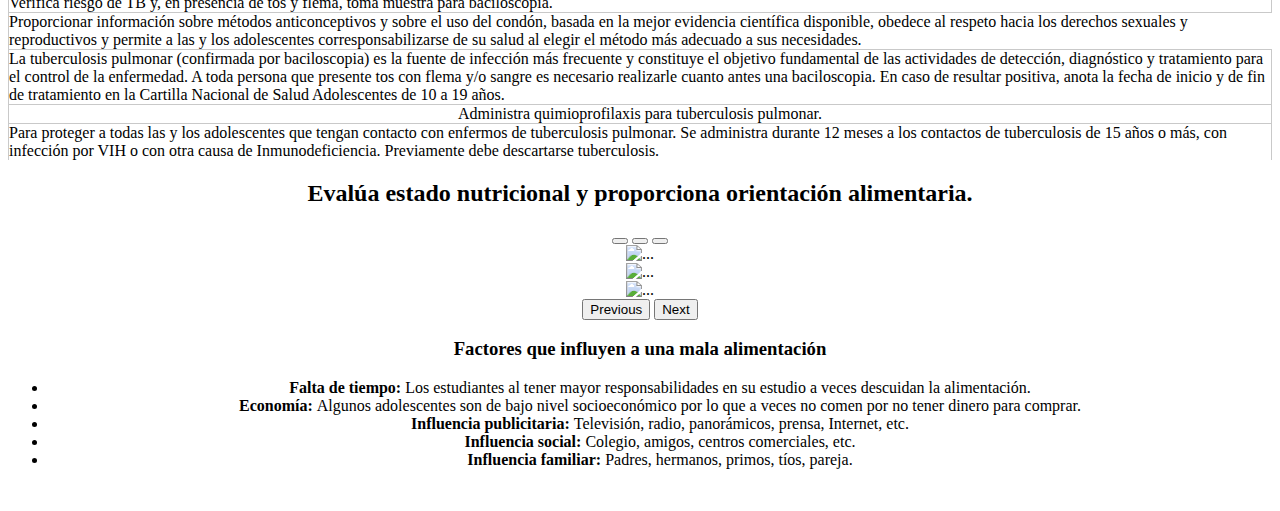
==== commit 851cd60c: "Add files via upload" ====
--- a/index.html
+++ b/index.html
@@ -1,11 +1,11 @@
 <!DOCTYPE html>
 <html>
     <head>
-    	<script type="text/javascript" src="custom.js"></script>
-        
-               <link href="https://cdn.jsdelivr.net/npm/bootstrap@5.2.0-beta1/dist/css/bootstrap.min.css" rel="stylesheet" integrity="sha384-0evHe/X+R7YkIZDRvuzKMRqM+OrBnVFBL6DOitfPri4tjfHxaWutUpFmBp4vmVor" crossorigin="anonymous">
-    <script src="https://cdn.jsdelivr.net/npm/bootstrap@5.2.0-beta1/dist/js/bootstrap.bundle.min.js" integrity="sha384-pprn3073KE6tl6bjs2QrFaJGz5/SUsLqktiwsUTF55Jfv3qYSDhgCecCxMW52nD2" crossorigin="anonymous"></script>
-
+        <script src="custom.js" type="text/javascript">
+        </script>
+        <link crossorigin="anonymous" href="https://cdn.jsdelivr.net/npm/bootstrap@5.2.0-beta1/dist/css/bootstrap.min.css" integrity="sha384-0evHe/X+R7YkIZDRvuzKMRqM+OrBnVFBL6DOitfPri4tjfHxaWutUpFmBp4vmVor" rel="stylesheet">
+            <script crossorigin="anonymous" integrity="sha384-pprn3073KE6tl6bjs2QrFaJGz5/SUsLqktiwsUTF55Jfv3qYSDhgCecCxMW52nD2" src="https://cdn.jsdelivr.net/npm/bootstrap@5.2.0-beta1/dist/js/bootstrap.bundle.min.js">
+            </script>
             <link href="custom.css" rel="stylesheet" type="text/css">
                 <meta charset="utf-8">
                     <meta content="width=device-width, initial-scale=1" name="viewport">
@@ -93,335 +93,373 @@
                 </br>
             </div>
         </div>
-
-
-
-
-
-
-
-
-<div id="carouselExampleDark" class="carousel carousel-dark slide" data-bs-ride="carousel">
-  <div class="carousel-indicators">
-    <button type="button" data-bs-target="#carouselExampleDark" data-bs-slide-to="0" class="active" aria-current="true" aria-label="Slide 1"></button>
-    <button type="button" data-bs-target="#carouselExampleDark" data-bs-slide-to="1" aria-label="Slide 2"></button>
-    <button type="button" data-bs-target="#carouselExampleDark" data-bs-slide-to="2" aria-label="Slide 3"></button>
-  </div>
-  <div class="carousel-inner">
-    <div class="carousel-item active" data-bs-interval="2000">
-      <img src="imagenes/foto1.jpg" class="d-block w-100" alt="...">
-
-    </div>
-    <div class="carousel-item" data-bs-interval="2000">
-      <img src="imagenes/foto2.jpg" class="d-block w-100" alt="...">
-
-    </div>
-    <div class="carousel-item" data-bs-interval="2000">
-      <img src="imagenes/foto3.png" class="d-block w-100" alt="...">
-
-    </div>
-  </div>
-  <button class="carousel-control-prev" type="button" data-bs-target="#carouselExampleDark" data-bs-slide="prev">
-    <span class="carousel-control-prev-icon" aria-hidden="true"></span>
-    <span class="visually-hidden">Previous</span>
-  </button>
-  <button class="carousel-control-next" type="button" data-bs-target="#carouselExampleDark" data-bs-slide="next">
-    <span class="carousel-control-next-icon" aria-hidden="true"></span>
-    <span class="visually-hidden">Next</span>
-  </button>
-</div>
-
-
-
-
-
-
-
-
-
-
-
-
-
-
-
-
-
-
-
-
-
-
-
-
-
-
-
-
-
-
-
-
-
-
-
-
-
-            <br>
-                <h2>
-                    Criterios para coevaluacion de temas de educacion para la salud
-                </h2>
-                <h3>
-                    Higiene de manos
-                    <br>
-                    </br>
-                </h3>
-                <div class="container">
-                    <div class="row">
-                        <div class="col">
-                            Concepto
-                        </div>
-                        <div class="col">
-                        </div>
-                    </div>
-                    <div class="row">
-                        <div class="col text_left">
-                            Aseo, la limpieza y el cuidado de nuestro cuerpo(en este casomanos),para mejorar tu salud,conservarla y prevenir enfermedades de una manera correcta; Frotando las palmas de las manos, dorso, interdigitales, uñas, pulgares;con agua y jabón.
-                        </div>
-                        <div class="col text_left">
-                            De acuerdo con el estudio de la Organización Mundial de la Salud, sólo por una inadecuada higiene de manos, mueren 5,026 personas por año a causa de diarrea, mientras que hacerlo correctamente reduce 23% elriesgo de contraer enfermedades. En México, sólo el 34% de los niños se lavan las manos Cada año, mueren más de 5 mil personas en América Latina a causa de diarrea provocada por un inadecuado lavado de manos.
-                        </div>
-                    </div>
-                </div>
-                <div class="container">
-                    <div class="row">
-                        <div class="col text_center margen_interior">
-                            Higiene personal
-                        </div>
-                    </div>
-                    <div class="row">
-                        <div class="col">
-                            Concepto
-                        </div>
-                        <div class="col">
-                            Problemas de salud relacionados
-                        </div>
-                    </div>
-                    <div class="row">
-                        <div class="col text_left">
-                            Es el concepto básico del aseo, de la limpieza y del cuidado del cuerpo humano. Son una serie de hábitos relacionados con el cuidado personal que inciden positivamente en la salud y que previene posibles enfermedades e infecciones. Esto con ayuda de un buen aseo personal del cuerpo completo, así evitas enfermedades y tienes más comodidad en tu persona.
-                        </div>
-                        <div class="col text_left">
-                            Las infecciones de la piel y uñas, la diarrea, la conjuntivitis, el cólera, la influenza o gripe común, entre otros.
-                        </div>
-                    </div>
-                </div>
-                <div class="container">
-                    <div class="row">
-                        <div class="col text_center margen_interior">
-                            Salud bucal
-                        </div>
-                    </div>
-                    <div class="row">
-                        <div class="col">
-                            Concepto
-                        </div>
-                        <div class="col">
-                            Problemas de salud relacionados
-                        </div>
-                    </div>
-                    <div class="row">
-                        <div class="col text_left">
-                            La salud bucal, tambien llamada salud bucal, afecta todos los aspectos de nuestras vidas, ya menudo la damos por sentado tu boca es una ventana a la salud de tu cuerpo. Puede mostrar signos deficiencias nutricionales o infeccion general. Las enfermedades aquellos sistémicos que sucede a todo el cuerpo, pueden manifestarse primero debido a lesiones en la boca u otros problemas orales.
-                        </div>
-                        <div class="col text_left">
-                            La acumulación de biofilm dental provoca la aparición de las dos patologías bucales más frecuentes en niños: caries y gingivitis. • 0-2 años. En esta franja de edad erupciones los dientes temporales (dientes de leche) y las encías pueden presentar una ligera inflamación e irritación. Desde la aparición del primer diente es necesario empezar a realizar el cepillado dental. La higiene bucal es realizada por un adulto. • 2-6 años. Los niños ya tienen todos los dientes de leche. El principal objetivo es eliminar el biofilm dental para prevenir la caries y, sobre todo, que los niños adquieran el hábito de la higiene bucal, que debe ser supervisado y repasado por un adulto
-                        </div>
-                    </div>
-                </div>
-                <div class="texto_grande">
-                    Adolescentes
-                </div>
-                <p>
-                    El conjunto de acciones de salud que debes otorgar a los adolescentes de 10 a 19 años, independientemente del motivo de la atención, es el siguiente:
-                </p>
-                <ul class="list-group">
-                    <li class="list-group-item">
-                        Entrega o actualiza la Cartilla Nacional de Salud Adolescentes de 10 a 19 años; revisar esquema de vacunación y, si corresponde, aplicar biológico.
-                    </li>
-                    <li class="list-group-item">
-                        Realiza exploración física completa.
-                    </li>
-                    <li class="list-group-item">
+        
+            <h2>
+                Criterios para coevaluacion de temas de educacion para la salud
+            </h2>
+            <div class="carousel carousel-dark slide" data-bs-ride="carousel" id="carouselExampleDark">
+            <div class="carousel-indicators">
+                <button aria-current="true" aria-label="Slide 1" class="active" data-bs-slide-to="0" data-bs-target="#carouselExampleDark" type="button">
+                </button>
+                <button aria-label="Slide 2" data-bs-slide-to="1" data-bs-target="#carouselExampleDark" type="button">
+                </button>
+                <button aria-label="Slide 3" data-bs-slide-to="2" data-bs-target="#carouselExampleDark" type="button">
+                </button>
+            </div>
+            <div class="carousel-inner">
+                <div class="carousel-item active" data-bs-interval="2000">
+                    <img alt="..." class="d-block w-100" src="imagenes/foto1.jpg">
+                    </img>
+                </div>
+                <div class="carousel-item" data-bs-interval="2000">
+                    <img alt="..." class="d-block w-100" src="imagenes/foto2.jpg">
+                    </img>
+                </div>
+                <div class="carousel-item" data-bs-interval="2000">
+                    <img alt="..." class="d-block w-100" src="imagenes/foto3.png">
+                    </img>
+                </div>
+            </div>
+            <button class="carousel-control-prev" data-bs-slide="prev" data-bs-target="#carouselExampleDark" type="button">
+                <span aria-hidden="true" class="carousel-control-prev-icon">
+                </span>
+                <span class="visually-hidden">
+                    Previous
+                </span>
+            </button>
+            <button class="carousel-control-next" data-bs-slide="next" data-bs-target="#carouselExampleDark" type="button">
+                <span aria-hidden="true" class="carousel-control-next-icon">
+                </span>
+                <span class="visually-hidden">
+                    Next
+                </span>
+            </button>
+        </div>
+            <h3>
+                Higiene de manos
+                <br>
+            </h3>
+            <div class="container">
+                <div class="row">
+                    <div class="col">
+                        Concepto
+                    </div>
+                    <div class="col">
+                    </div>
+                </div>
+                <div class="row">
+                    <div class="col text_left">
+                        Aseo, la limpieza y el cuidado de nuestro cuerpo(en este casomanos),para mejorar tu salud,conservarla y prevenir enfermedades de una manera correcta; Frotando las palmas de las manos, dorso, interdigitales, uñas, pulgares;con agua y jabón.
+                    </div>
+                    <div class="col text_left">
+                        De acuerdo con el estudio de la Organización Mundial de la Salud, sólo por una inadecuada higiene de manos, mueren 5,026 personas por año a causa de diarrea, mientras que hacerlo correctamente reduce 23% elriesgo de contraer enfermedades. En México, sólo el 34% de los niños se lavan las manos Cada año, mueren más de 5 mil personas en América Latina a causa de diarrea provocada por un inadecuado lavado de manos.
+                    </div>
+                </div>
+            </div>
+            <div class="container">
+                <div class="row">
+                    <div class="col text_center margen_interior">
+                        Higiene personal
+                    </div>
+                </div>
+                <div class="row">
+                    <div class="col">
+                        Concepto
+                    </div>
+                    <div class="col">
+                        Problemas de salud relacionados
+                    </div>
+                </div>
+                <div class="row">
+                    <div class="col text_left">
+                        Es el concepto básico del aseo, de la limpieza y del cuidado del cuerpo humano. Son una serie de hábitos relacionados con el cuidado personal que inciden positivamente en la salud y que previene posibles enfermedades e infecciones. Esto con ayuda de un buen aseo personal del cuerpo completo, así evitas enfermedades y tienes más comodidad en tu persona.
+                    </div>
+                    <div class="col text_left">
+                        Las infecciones de la piel y uñas, la diarrea, la conjuntivitis, el cólera, la influenza o gripe común, entre otros.
+                    </div>
+                </div>
+            </div>
+            <div class="container">
+                <div class="row">
+                    <div class="col text_center margen_interior">
+                        Salud bucal
+                    </div>
+                </div>
+                <div class="row">
+                    <div class="col">
+                        Concepto
+                    </div>
+                    <div class="col">
+                        Problemas de salud relacionados
+                    </div>
+                </div>
+                <div class="row">
+                    <div class="col text_left">
+                        La salud bucal, tambien llamada salud bucal, afecta todos los aspectos de nuestras vidas, ya menudo la damos por sentado tu boca es una ventana a la salud de tu cuerpo. Puede mostrar signos deficiencias nutricionales o infeccion general. Las enfermedades aquellos sistémicos que sucede a todo el cuerpo, pueden manifestarse primero debido a lesiones en la boca u otros problemas orales.
+                    </div>
+                    <div class="col text_left">
+                        La acumulación de biofilm dental provoca la aparición de las dos patologías bucales más frecuentes en niños: caries y gingivitis. • 0-2 años. En esta franja de edad erupciones los dientes temporales (dientes de leche) y las encías pueden presentar una ligera inflamación e irritación. Desde la aparición del primer diente es necesario empezar a realizar el cepillado dental. La higiene bucal es realizada por un adulto. • 2-6 años. Los niños ya tienen todos los dientes de leche. El principal objetivo es eliminar el biofilm dental para prevenir la caries y, sobre todo, que los niños adquieran el hábito de la higiene bucal, que debe ser supervisado y repasado por un adulto
+                    </div>
+                </div>
+            </div>
+            <div class="carousel carousel-dark slide" data-bs-ride="carousel" id="carouselExampleDark2">
+                <div class="carousel-indicators">
+                    <button aria-current="true" aria-label="Slide 1" class="active" data-bs-slide-to="0" data-bs-target="#carouselExampleDark2" type="button">
+                    </button>
+                    <button aria-label="Slide 2" data-bs-slide-to="1" data-bs-target="#carouselExampleDark2" type="button">
+                    </button>
+                    <button aria-label="Slide 3" data-bs-slide-to="2" data-bs-target="#carouselExampleDark2" type="button">
+                    </button>
+                </div>
+                <div class="carousel-inner">
+                    <div class="carousel-item active" data-bs-interval="2000">
+                        <img alt="..." class="d-block w-100" src="imagenes/f1.png">
+                        </img>
+                    </div>
+                    <div class="carousel-item" data-bs-interval="2000">
+                        <img alt="..." class="d-block w-100" src="imagenes/f2.jpg">
+                        </img>
+                    </div>
+                    <div class="carousel-item" data-bs-interval="2000">
+                        <img alt="..." class="d-block w-100" src="imagenes/f3.jpg">
+                        </img>
+                    </div>
+                </div>
+                <button class="carousel-control-prev" data-bs-slide="prev" data-bs-target="#carouselExampleDark2" type="button">
+                    <span aria-hidden="true" class="carousel-control-prev-icon">
+                    </span>
+                    <span class="visually-hidden">
+                        Previous
+                    </span>
+                </button>
+                <button class="carousel-control-next" data-bs-slide="next" data-bs-target="#carouselExampleDark2" type="button">
+                    <span aria-hidden="true" class="carousel-control-next-icon">
+                    </span>
+                    <span class="visually-hidden">
+                        Next
+                    </span>
+                </button>
+            </div>
+            <div class="texto_grande">
+                Adolescentes
+            </div>
+            <p>
+                El conjunto de acciones de salud que debes otorgar a los adolescentes de 10 a 19 años, independientemente del motivo de la atención, es el siguiente:
+            </p>
+            <ul class="list-group">
+                <li class="list-group-item">
+                    Entrega o actualiza la Cartilla Nacional de Salud Adolescentes de 10 a 19 años; revisar esquema de vacunación y, si corresponde, aplicar biológico.
+                </li>
+                <li class="list-group-item">
+                    Realiza exploración física completa.
+                </li>
+                <li class="list-group-item">
+                    Realiza detección de defectos visuales.
+                </li>
+                <li class="list-group-item">
+                    Orienta sobre salud sexual y reproductiva. Informa sobre métodos anticonceptivos y promueve el uso de condones.
+                </li>
+                <li class="list-group-item">
+                    Verifica riesgo de TB y, en presencia de tos y flemas, toma muestra para baciloscopia.
+                </li>
+                <li class="list-group-item">
+                    Administra quimioprofilaxis para tuberculosis pulmonar.
+                </li>
+                <li class="list-group-item">
+                    Evalúa estado nutricional y proporciona orientación alimentaria.
+                </li>
+                <li class="list-group-item">
+                    Identifica casos de adicciones y refiere a Centros Nueva Vida del condice.
+                </li>
+                <li class="list-group-item">
+                    Promueve actividad física, salud bucal y prevención de accidentes.
+                </li>
+                <li class="list-group-item">
+                    Detecta violencia; orienta y refiere casos.
+                </li>
+            </ul>
+            <h3>
+                Entrega o actualiza la Cartilla Nacional de Salud Adolescentes de 10 a 19 años.
+            </h3>
+            <p>
+                La Cartilla Nacional de Salud Adolescentes de 10 a 19 años es un instrumento que permite registrar acciones preventivas y de promoción para el cuidado de la salud de este grupo de edad.
+            </p>
+            <div class="container">
+                <div class="row">
+                    <div class="col text_left">
+                        Exploracion fisica completa
+                    </div>
+                    <div class="col text_left">
                         Realiza detección de defectos visuales.
-                    </li>
-                    <li class="list-group-item">
-                        Orienta sobre salud sexual y reproductiva. Informa sobre métodos anticonceptivos y promueve el uso de condones.
-                    </li>
-                    <li class="list-group-item">
-                        Verifica riesgo de TB y, en presencia de tos y flemas, toma muestra para baciloscopia.
-                    </li>
-                    <li class="list-group-item">
-                        Administra quimioprofilaxis para tuberculosis pulmonar.
-                    </li>
-                    <li class="list-group-item">
-                        Evalúa estado nutricional y proporciona orientación alimentaria.
-                    </li>
-                    <li class="list-group-item">
-                        Identifica casos de adicciones y refiere a Centros Nueva Vida del condice.
-                    </li>
-                    <li class="list-group-item">
-                        Promueve actividad física, salud bucal y prevención de accidentes.
-                    </li>
-                    <li class="list-group-item">
-                        Detecta violencia; orienta y refiere casos.
-                    </li>
-                </ul>
-                <h3>
-                    Entrega o actualiza la Cartilla Nacional de Salud Adolescentes de 10 a 19 años.
-                </h3>
-                <p>
-                    La Cartilla Nacional de Salud Adolescentes de 10 a 19 años es un instrumento que permite registrar acciones preventivas y de promoción para el cuidado de la salud de este grupo de edad.
-                </p>
-                <div class="container">
-                    <div class="row">
-                        <div class="col text_left">
-                            Exploracion fisica completa
-                        </div>
-                        <div class="col text_left">
-                            Realiza detección de defectos visuales.
-                        </div>
-                    </div>
-                    <div class="row">
-                        <div class="col text_left">
-                            Debes realizar la exploración física de las o los adolescentes, bajo los principios éticos y profesionales, acompañándote de personal de enfermería o de algún familiar del paciente. Proporciona siempre a éste y a su acompañante, información sobre el procedimiento que estás realizando. Lávate las manos antes y después de realizar esta actividad. En la exploración física debes considerar: inspección, palpación, percusión y auscultación.
-                        </div>
-                        <div class="col text_left">
-                            Otorgar tratamiento temprano a los problemas de agudeza visual evitará discapacidades futuras y favorecerá el rendimiento escolar y demás actividades.
-                        </div>
-                    </div>
-                    <div class="row">
-                        <div class="col">
-                            Orienta sobre salud sexual y reproductiva.
-                        </div>
-                    </div>
-                    <div class="row">
-                        <div class="col text_left">
-                            Involucra aspectos de carácter biológico, psicológico, sociológico y cultural. Los problemas de los adolescentes en relación con su salud sexual y reproductiva son variados y complejos; entre ellos destacan prácticas sexuales de riesgo, embarazos no deseados y las infecciones de transmisión sexual. Los adolescentes deben recibir orientación e información sobre desarrollo y sexualidad para fomentar su corresponsabilidad en el cuidado de su salud, dentro de un marco de pleno respeto a los derechos sexuales y reproductivos, alejados de contextos de riesgo.
-                        </div>
-                    </div>
-                </div>
-                <h2>
-                    Enfermedades de transimision sexual
-                </h2>
-                <p>
-                    Las enfermedades de transmisión sexual (ETS), son infecciones que se contagian de una persona a otra usualmente durante el sexo vaginal, anal u oral. A veces pueden transmitirse a través de otro contacto físico íntimo. Esto se debe a que algunas ETS, como el herpes y el VPH, se transmiten por contacto de piel a piel. Son muy comunes y muchas personas con ETS no tienen síntomas, sin tratamiento, las enfermedades de transmisión sexual pueden causar serios problemas de salud.
-                </p>
-                <div class="container">
-                    <div class="row">
-                        <div class="col">
-                            Gonorrea
-                        </div>
-                        <div class="col">
-                            Herpes
-                        </div>
-                        <div class="col">
-                            VIH
-                        </div>
-                    </div>
-                    <div class="row">
-                        <div class="col text_left">
-                            Es producida por una bacteria que puede infectar el tracto genital, la boca o el ano. Es más común en los adultos jóvenes. En los hombres, la gonorrea puede causar dolor al orinar y secreción proveniente del pene. De no tratarse, puede causar problemas en la próstata y testículos.
-                        </div>
-                        <div class="col text_left">
-                            El herpes genital es causado por un virus. La mayoría de las personas infectadas no presentan signos, o presentan síntomas mínimos. En caso contrario, aparecen ampollas en los genitales o el recto, o alrededor de los mismos, y se rompen formando úlceras dolorosas que pueden tardar de 2 a 4 semanas en sanar.
-                        </div>
-                        <div class="col text_left">
-                            Según estima la Organización Mundial de la Salud (OMS) el Virus de Inmunodeficiencia Humana (VIH) es uno de los agentes infecciosos de más alto contagio, que en los tres últimos decenios se ha cobrado más de 25 millones de vidas.
-                        </div>
-                    </div>
-                    <div class="row">
-                        <div class="col">
-                            Sífilis
-                        </div>
-                        <div class="col">
-                            Virus de Papiloma Humano (VPH)
-                        </div>
-                    </div>
-                    <div class="row">
-                        <div class="col text_left">
-                            La sífilis es otra de las enfermedades de transmisión sexual causada por una bacteria. Se transmite durante las relaciones sexuales vaginales, anales u orales. A menudo se le ha llamado “la gran imitadora” porque comparte signos y síntomas con muchas otras enfermedades.
-                        </div>
-                        <div class="col text_left">
-                            Existen más de 100 tipos de VPH. La mayoría son inofensivos, pero aproximadamente 30 tipos se asocian con un mayor riesgo de cáncer cervical. Estos tipos afectan los genitales y se adquieren a través del contacto sexual con una pareja infectada. Se clasifican como de bajo riesgo o de alto riesgo, informan los Institutos Nacionales de Salud (NIH)
-                        </div>
-                    </div>
-                </div>
-                <div class="row">
-                    <div class="col text_left">
-                        INFORMA SOBRE MÉTODOS ANTICONCEPTIVOS Y PROMUEVE EL USO DE CONDONES
-                    </div>
-                    <div class="col text_left">
-                        Verifica riesgo de TB y, en presencia de tos y flema, toma muestra para baciloscopia.
-                    </div>
-                </div>
-                <div class="row">
-                    <div class="col text_left">
-                        Proporcionar información sobre métodos anticonceptivos y sobre el uso del condón, basada en la mejor evidencia científica disponible, obedece al respeto hacia los derechos sexuales y reproductivos y permite a las y los adolescentes corresponsabilizarse de su salud al elegir el método más adecuado a sus necesidades.
-                    </div>
-                    <div class="col text_left">
-                        La tuberculosis pulmonar (confirmada por baciloscopia) es la fuente de infección más frecuente y constituye el objetivo fundamental de las actividades de detección, diagnóstico y tratamiento para el control de la enfermedad. A toda persona que presente tos con flema y/o sangre es necesario realizarle cuanto antes una baciloscopia. En caso de resultar positiva, anota la fecha de inicio y de fin de tratamiento en la Cartilla Nacional de Salud Adolescentes de 10 a 19 años.
-                    </div>
-                </div>
-                <div class="row">
-                    <div class="col">
-                        Administra quimioprofilaxis para tuberculosis pulmonar.
-                    </div>
-                </div>
-                <div class="row">
-                    <div class="col text_left">
-                        Para proteger a todas las y los adolescentes que tengan contacto con enfermos de tuberculosis pulmonar. Se administra durante 12 meses a los contactos de tuberculosis de 15 años o más, con infección por VIH o con otra causa de Inmunodeficiencia. Previamente debe descartarse tuberculosis.
-                    </div>
-                </div>
-                <h2>
-                    Evalúa estado nutricional y proporciona orientación alimentaria.
-                </h2>
-                <h3>
-                    Factores que influyen a una mala alimentación
-                </h3>
-                <ul class="list-group">
-                    <li class="list-group-item">
-                        <strong>
-                            Falta de tiempo:
-                        </strong>
-                        Los estudiantes al tener mayor responsabilidades en su estudio a veces descuidan la alimentación.
-                    </li>
-                    <li class="list-group-item">
-                        <strong>
-                            Economía:
-                        </strong>
-                        Algunos adolescentes son de bajo nivel socioeconómico por lo que a veces no comen por no tener dinero para comprar.
-                    </li>
-                    <li class="list-group-item">
-                        <strong>
-                            Influencia publicitaria:
-                        </strong>
-                        Televisión, radio, panorámicos, prensa, Internet, etc.
-                    </li>
-                    <li class="list-group-item">
-                        <strong>
-                            Influencia social:
-                        </strong>
-                        Colegio, amigos, centros comerciales, etc.
-                    </li>
-                    <li class="list-group-item">
-                        <strong>
-                            Influencia familiar:
-                        </strong>
-                        Padres, hermanos, primos, tíos, pareja.
-                    </li>
-                </ul>
-            </br>
-        </hr>
+                    </div>
+                </div>
+                <div class="row">
+                    <div class="col text_left">
+                        Debes realizar la exploración física de las o los adolescentes, bajo los principios éticos y profesionales, acompañándote de personal de enfermería o de algún familiar del paciente. Proporciona siempre a éste y a su acompañante, información sobre el procedimiento que estás realizando. Lávate las manos antes y después de realizar esta actividad. En la exploración física debes considerar: inspección, palpación, percusión y auscultación.
+                    </div>
+                    <div class="col text_left">
+                        Otorgar tratamiento temprano a los problemas de agudeza visual evitará discapacidades futuras y favorecerá el rendimiento escolar y demás actividades.
+                    </div>
+                </div>
+                <div class="row">
+                    <div class="col">
+                        Orienta sobre salud sexual y reproductiva.
+                    </div>
+                </div>
+                <div class="row">
+                    <div class="col text_left">
+                        Involucra aspectos de carácter biológico, psicológico, sociológico y cultural. Los problemas de los adolescentes en relación con su salud sexual y reproductiva son variados y complejos; entre ellos destacan prácticas sexuales de riesgo, embarazos no deseados y las infecciones de transmisión sexual. Los adolescentes deben recibir orientación e información sobre desarrollo y sexualidad para fomentar su corresponsabilidad en el cuidado de su salud, dentro de un marco de pleno respeto a los derechos sexuales y reproductivos, alejados de contextos de riesgo.
+                    </div>
+                </div>
+            </div>
+            <h2>
+                Enfermedades de transimision sexual
+            </h2>
+            <p>
+                Las enfermedades de transmisión sexual (ETS), son infecciones que se contagian de una persona a otra usualmente durante el sexo vaginal, anal u oral. A veces pueden transmitirse a través de otro contacto físico íntimo. Esto se debe a que algunas ETS, como el herpes y el VPH, se transmiten por contacto de piel a piel. Son muy comunes y muchas personas con ETS no tienen síntomas, sin tratamiento, las enfermedades de transmisión sexual pueden causar serios problemas de salud.
+            </p>
+            <div class="container">
+                <div class="row">
+                    <div class="col">
+                        Gonorrea
+                    </div>
+                    <div class="col">
+                        Herpes
+                    </div>
+                    <div class="col">
+                        VIH
+                    </div>
+                </div>
+                <div class="row">
+                    <div class="col text_left">
+                        Es producida por una bacteria que puede infectar el tracto genital, la boca o el ano. Es más común en los adultos jóvenes. En los hombres, la gonorrea puede causar dolor al orinar y secreción proveniente del pene. De no tratarse, puede causar problemas en la próstata y testículos.
+                    </div>
+                    <div class="col text_left">
+                        El herpes genital es causado por un virus. La mayoría de las personas infectadas no presentan signos, o presentan síntomas mínimos. En caso contrario, aparecen ampollas en los genitales o el recto, o alrededor de los mismos, y se rompen formando úlceras dolorosas que pueden tardar de 2 a 4 semanas en sanar.
+                    </div>
+                    <div class="col text_left">
+                        Según estima la Organización Mundial de la Salud (OMS) el Virus de Inmunodeficiencia Humana (VIH) es uno de los agentes infecciosos de más alto contagio, que en los tres últimos decenios se ha cobrado más de 25 millones de vidas.
+                    </div>
+                </div>
+                <div class="row">
+                    <div class="col">
+                        Sífilis
+                    </div>
+                    <div class="col">
+                        Virus de Papiloma Humano (VPH)
+                    </div>
+                </div>
+                <div class="row">
+                    <div class="col text_left">
+                        La sífilis es otra de las enfermedades de transmisión sexual causada por una bacteria. Se transmite durante las relaciones sexuales vaginales, anales u orales. A menudo se le ha llamado “la gran imitadora” porque comparte signos y síntomas con muchas otras enfermedades.
+                    </div>
+                    <div class="col text_left">
+                        Existen más de 100 tipos de VPH. La mayoría son inofensivos, pero aproximadamente 30 tipos se asocian con un mayor riesgo de cáncer cervical. Estos tipos afectan los genitales y se adquieren a través del contacto sexual con una pareja infectada. Se clasifican como de bajo riesgo o de alto riesgo, informan los Institutos Nacionales de Salud (NIH)
+                    </div>
+                </div>
+            </div>
+            <div class="row">
+                <div class="col text_left">
+                    INFORMA SOBRE MÉTODOS ANTICONCEPTIVOS Y PROMUEVE EL USO DE CONDONES
+                </div>
+                <div class="col text_left">
+                    Verifica riesgo de TB y, en presencia de tos y flema, toma muestra para baciloscopia.
+                </div>
+            </div>
+            <div class="row">
+                <div class="col text_left">
+                    Proporcionar información sobre métodos anticonceptivos y sobre el uso del condón, basada en la mejor evidencia científica disponible, obedece al respeto hacia los derechos sexuales y reproductivos y permite a las y los adolescentes corresponsabilizarse de su salud al elegir el método más adecuado a sus necesidades.
+                </div>
+                <div class="col text_left">
+                    La tuberculosis pulmonar (confirmada por baciloscopia) es la fuente de infección más frecuente y constituye el objetivo fundamental de las actividades de detección, diagnóstico y tratamiento para el control de la enfermedad. A toda persona que presente tos con flema y/o sangre es necesario realizarle cuanto antes una baciloscopia. En caso de resultar positiva, anota la fecha de inicio y de fin de tratamiento en la Cartilla Nacional de Salud Adolescentes de 10 a 19 años.
+                </div>
+            </div>
+            <div class="row">
+                <div class="col">
+                    Administra quimioprofilaxis para tuberculosis pulmonar.
+                </div>
+            </div>
+            <div class="row">
+                <div class="col text_left">
+                    Para proteger a todas las y los adolescentes que tengan contacto con enfermos de tuberculosis pulmonar. Se administra durante 12 meses a los contactos de tuberculosis de 15 años o más, con infección por VIH o con otra causa de Inmunodeficiencia. Previamente debe descartarse tuberculosis.
+                </div>
+            </div>
+            <h2>
+                Evalúa estado nutricional y proporciona orientación alimentaria.
+            </h2>
+            <div class="carousel carousel-dark slide" data-bs-ride="carousel" id="carouselExampleDark3">
+                <div class="carousel-indicators">
+                    <button aria-current="true" aria-label="Slide 1" class="active" data-bs-slide-to="0" data-bs-target="#carouselExampleDark3" type="button">
+                    </button>
+                    <button aria-label="Slide 2" data-bs-slide-to="1" data-bs-target="#carouselExampleDark3" type="button">
+                    </button>
+                    <button aria-label="Slide 3" data-bs-slide-to="2" data-bs-target="#carouselExampleDark3" type="button">
+                    </button>
+                </div>
+                <div class="carousel-inner">
+                    <div class="carousel-item active" data-bs-interval="2000">
+                        <img alt="..." class="d-block w-100" src="imagenes/s1.jpg">
+                        </img>
+                    </div>
+                    <div class="carousel-item" data-bs-interval="2000">
+                        <img alt="..." class="d-block w-100" src="imagenes/s2.jpg">
+                        </img>
+                    </div>
+                    <div class="carousel-item" data-bs-interval="2000">
+                        <img alt="..." class="d-block w-100" src="imagenes/s3.jpg">
+                        </img>
+                    </div>
+                </div>
+                <button class="carousel-control-prev" data-bs-slide="prev" data-bs-target="#carouselExampleDark3" type="button">
+                    <span aria-hidden="true" class="carousel-control-prev-icon">
+                    </span>
+                    <span class="visually-hidden">
+                        Previous
+                    </span>
+                </button>
+                <button class="carousel-control-next" data-bs-slide="next" data-bs-target="#carouselExampleDark3" type="button">
+                    <span aria-hidden="true" class="carousel-control-next-icon">
+                    </span>
+                    <span class="visually-hidden">
+                        Next
+                    </span>
+                </button>
+            </div>
+            <h3>
+                Factores que influyen a una mala alimentación
+            </h3>
+            <ul class="list-group">
+                <li class="list-group-item">
+                    <strong>
+                        Falta de tiempo:
+                    </strong>
+                    Los estudiantes al tener mayor responsabilidades en su estudio a veces descuidan la alimentación.
+                </li>
+                <li class="list-group-item">
+                    <strong>
+                        Economía:
+                    </strong>
+                    Algunos adolescentes son de bajo nivel socioeconómico por lo que a veces no comen por no tener dinero para comprar.
+                </li>
+                <li class="list-group-item">
+                    <strong>
+                        Influencia publicitaria:
+                    </strong>
+                    Televisión, radio, panorámicos, prensa, Internet, etc.
+                </li>
+                <li class="list-group-item">
+                    <strong>
+                        Influencia social:
+                    </strong>
+                    Colegio, amigos, centros comerciales, etc.
+                </li>
+                <li class="list-group-item">
+                    <strong>
+                        Influencia familiar:
+                    </strong>
+                    Padres, hermanos, primos, tíos, pareja.
+                </li>
+            </ul>
+        </br>
     </body>
 </html>
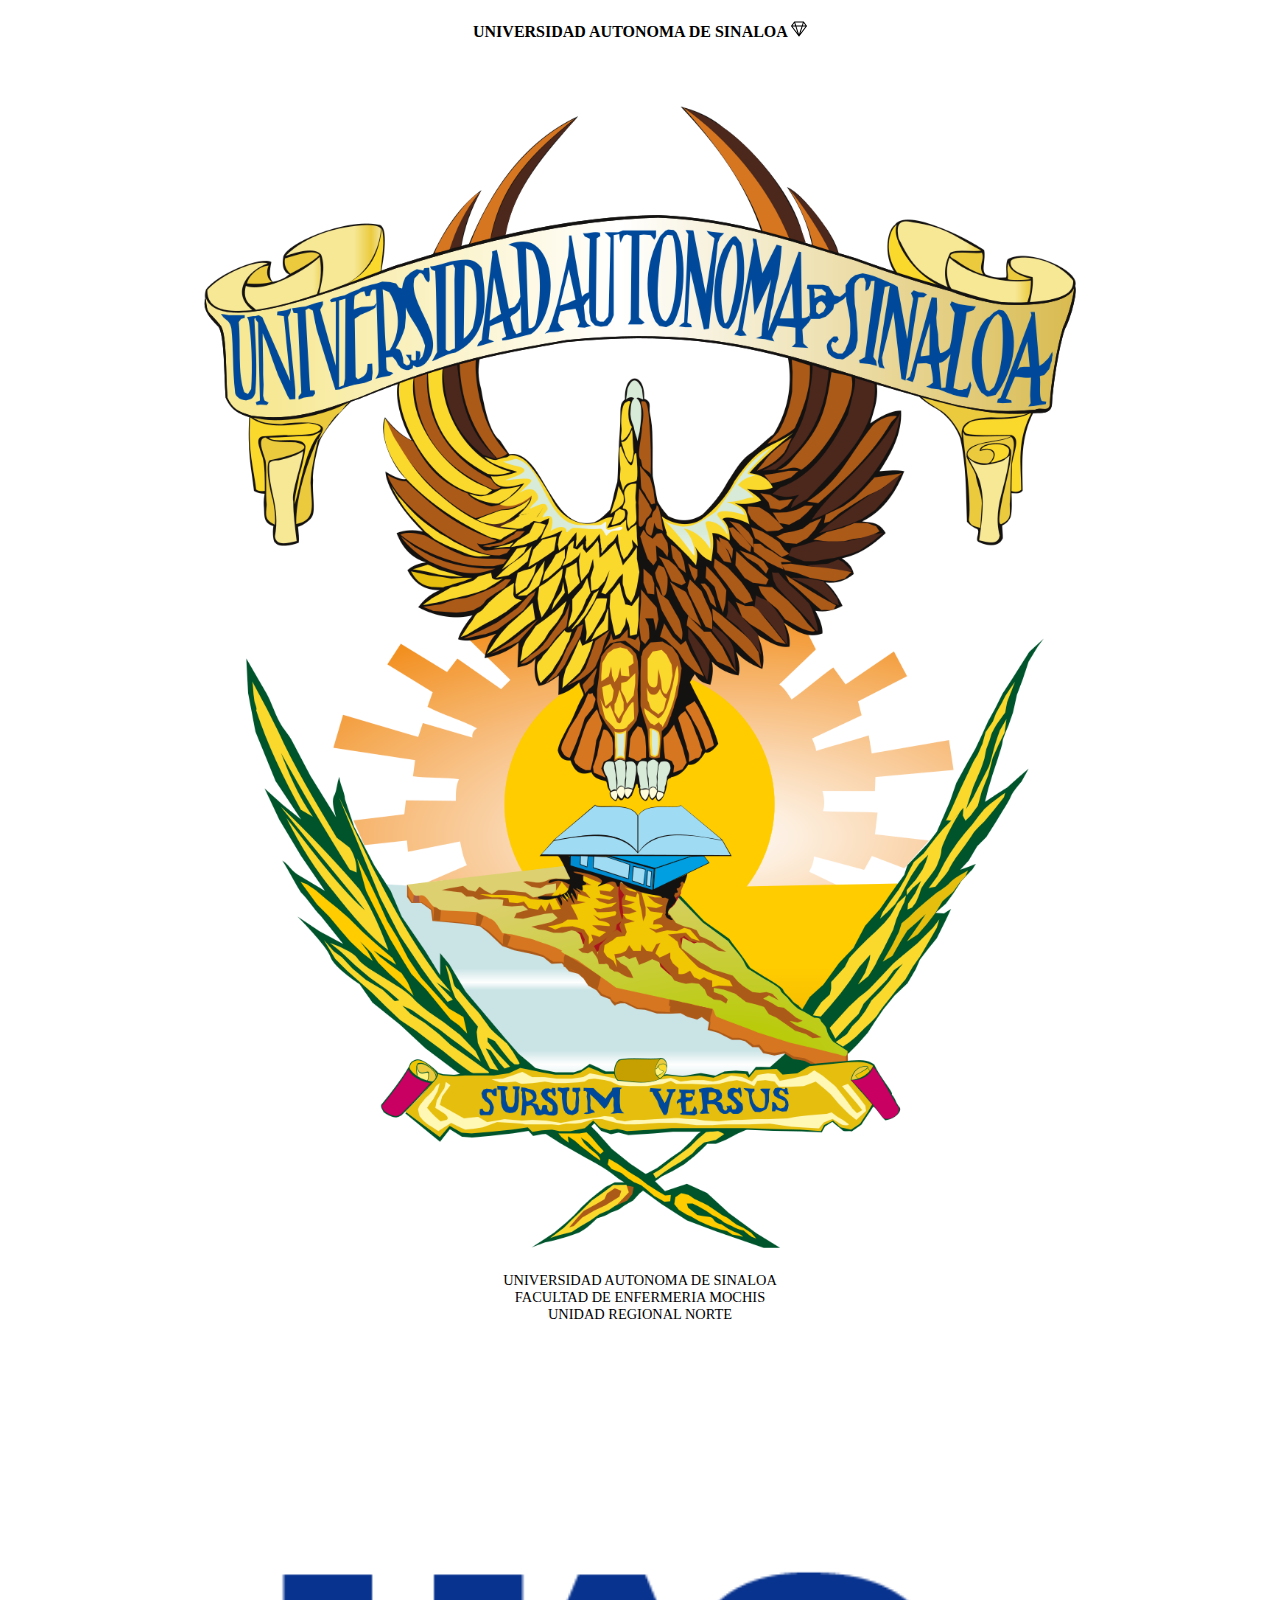
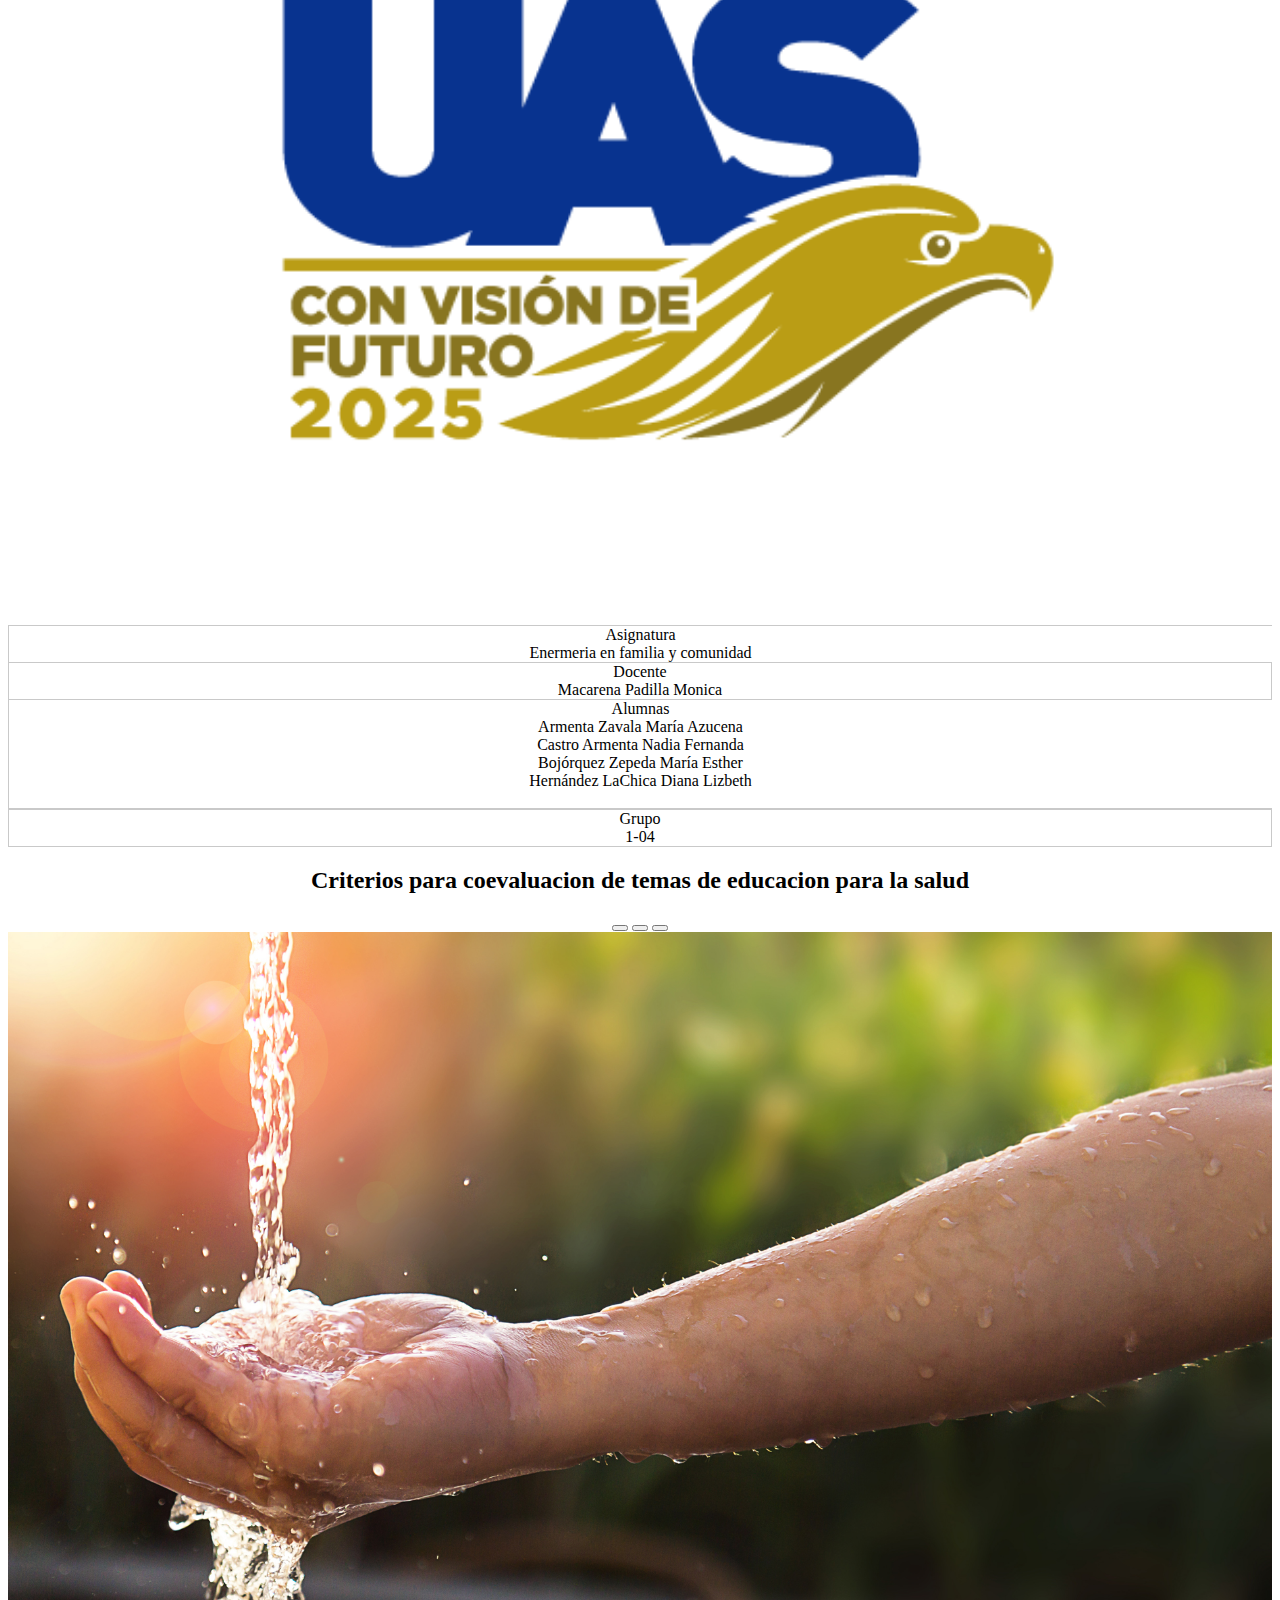
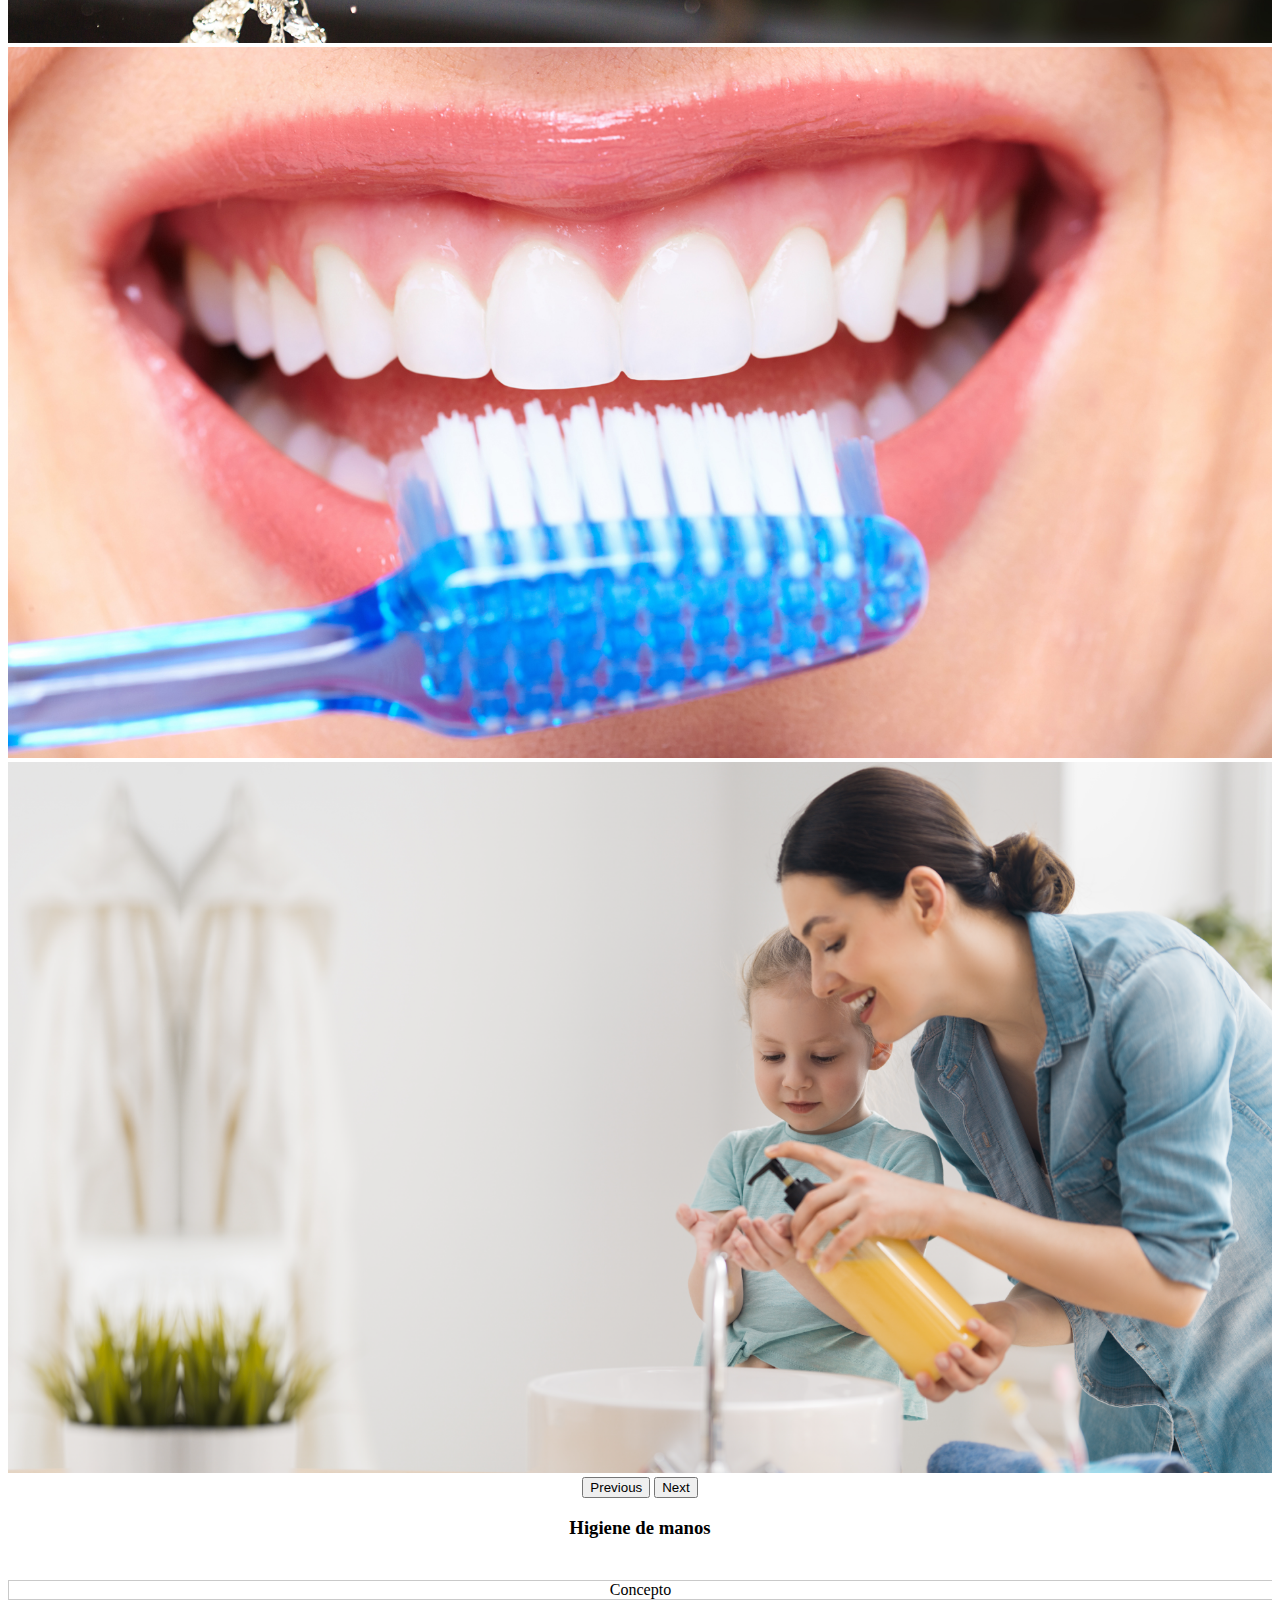
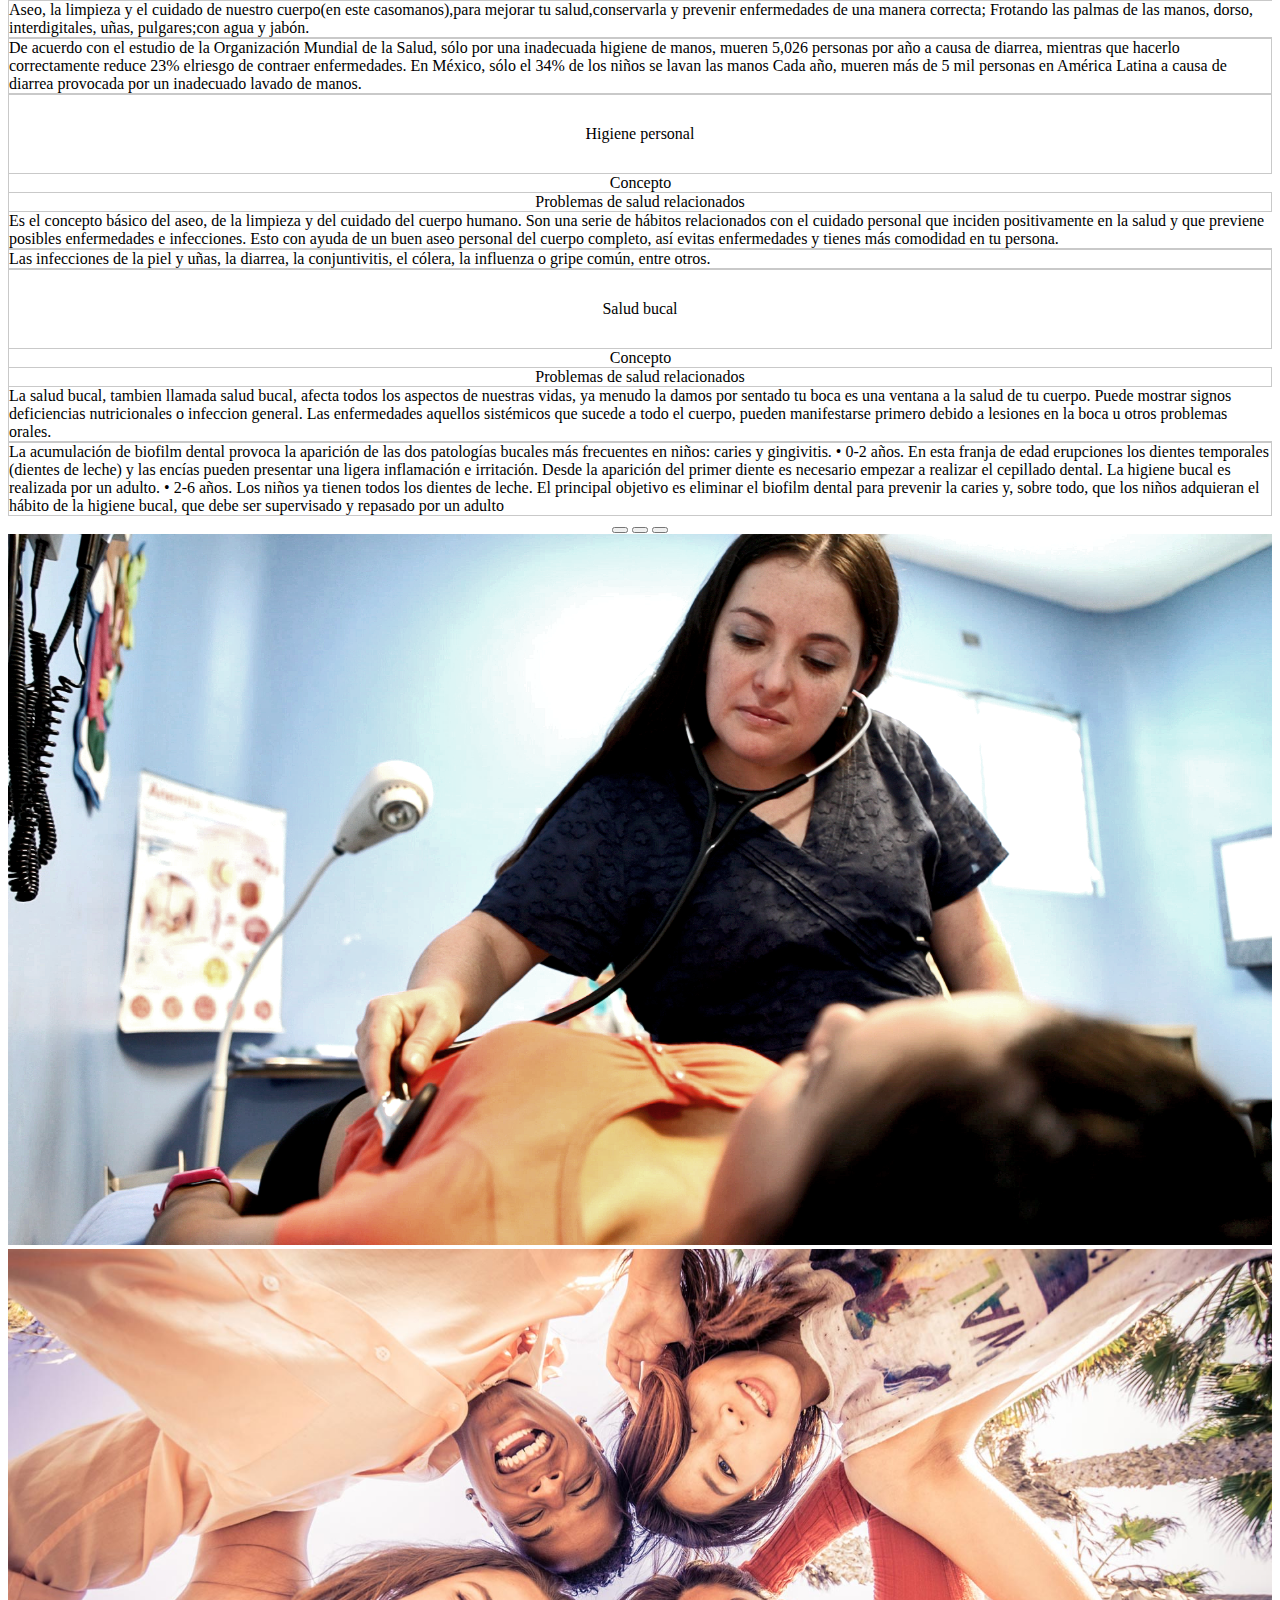
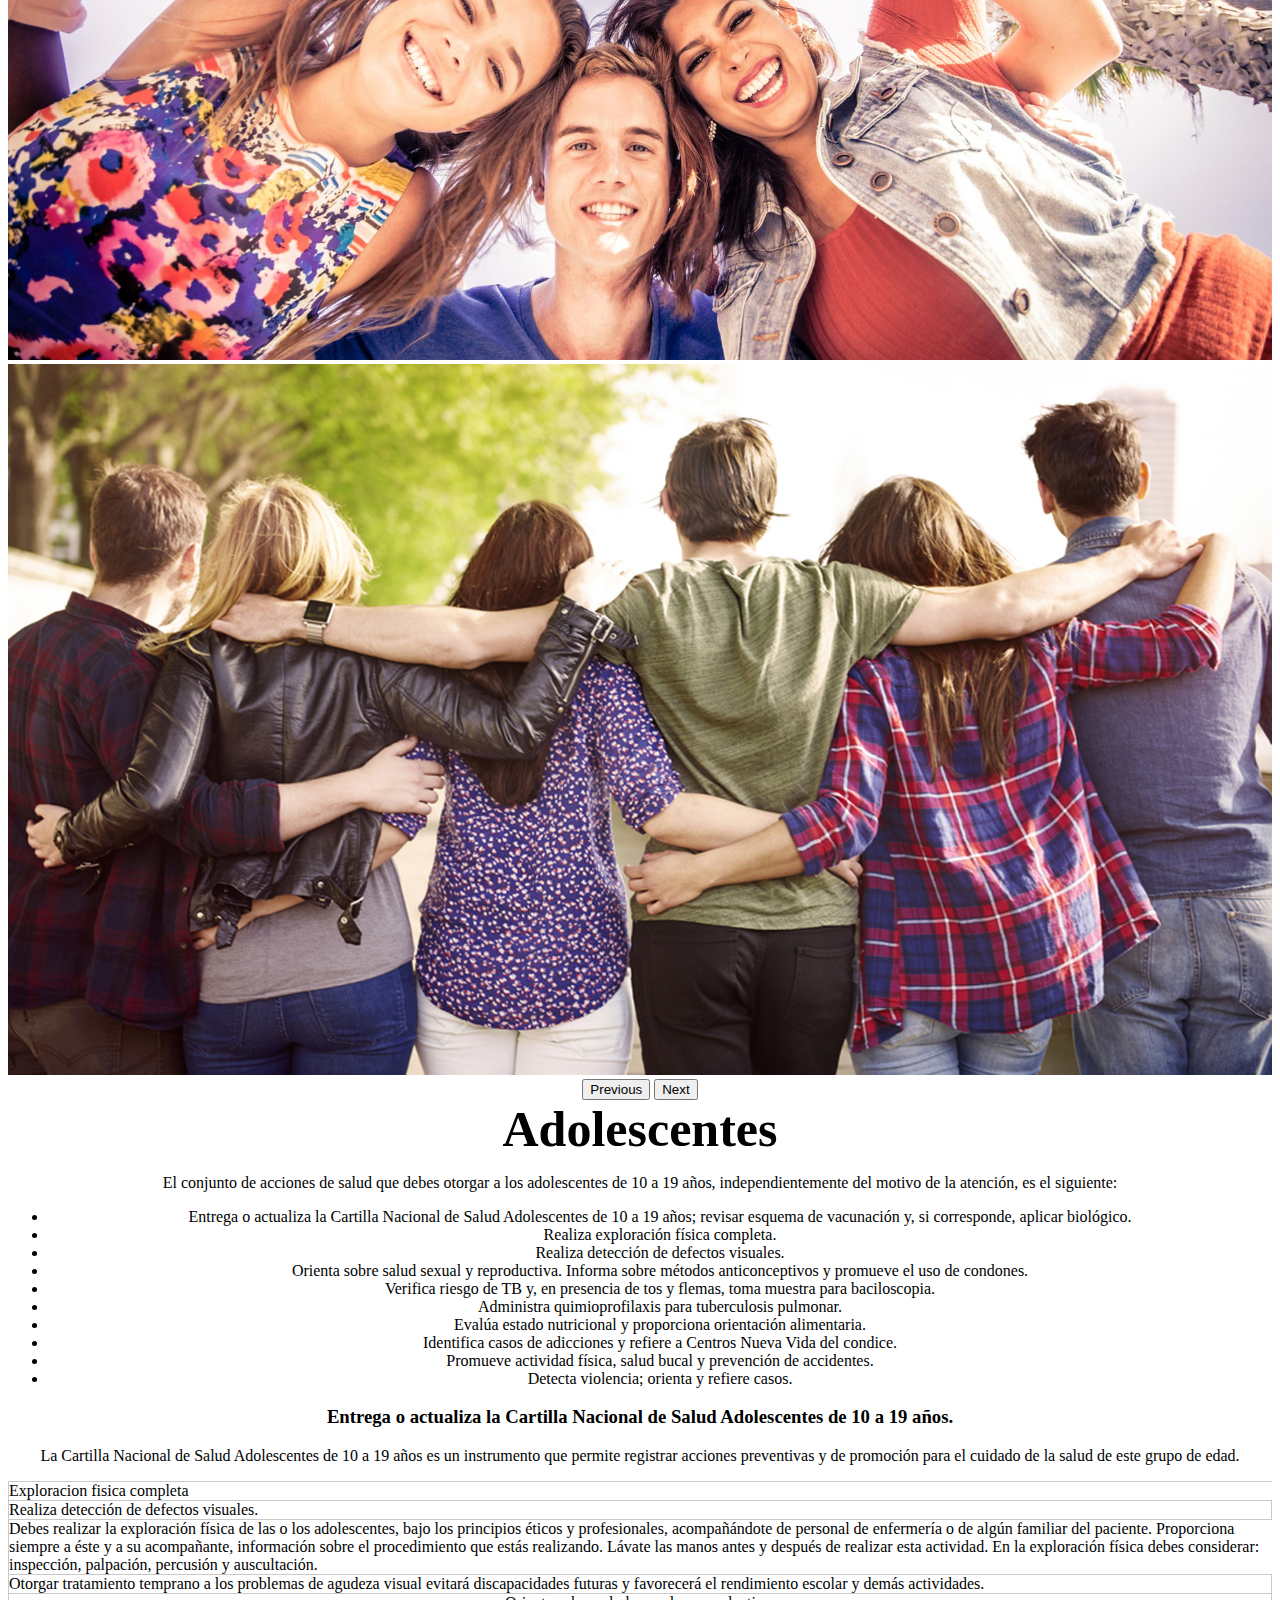
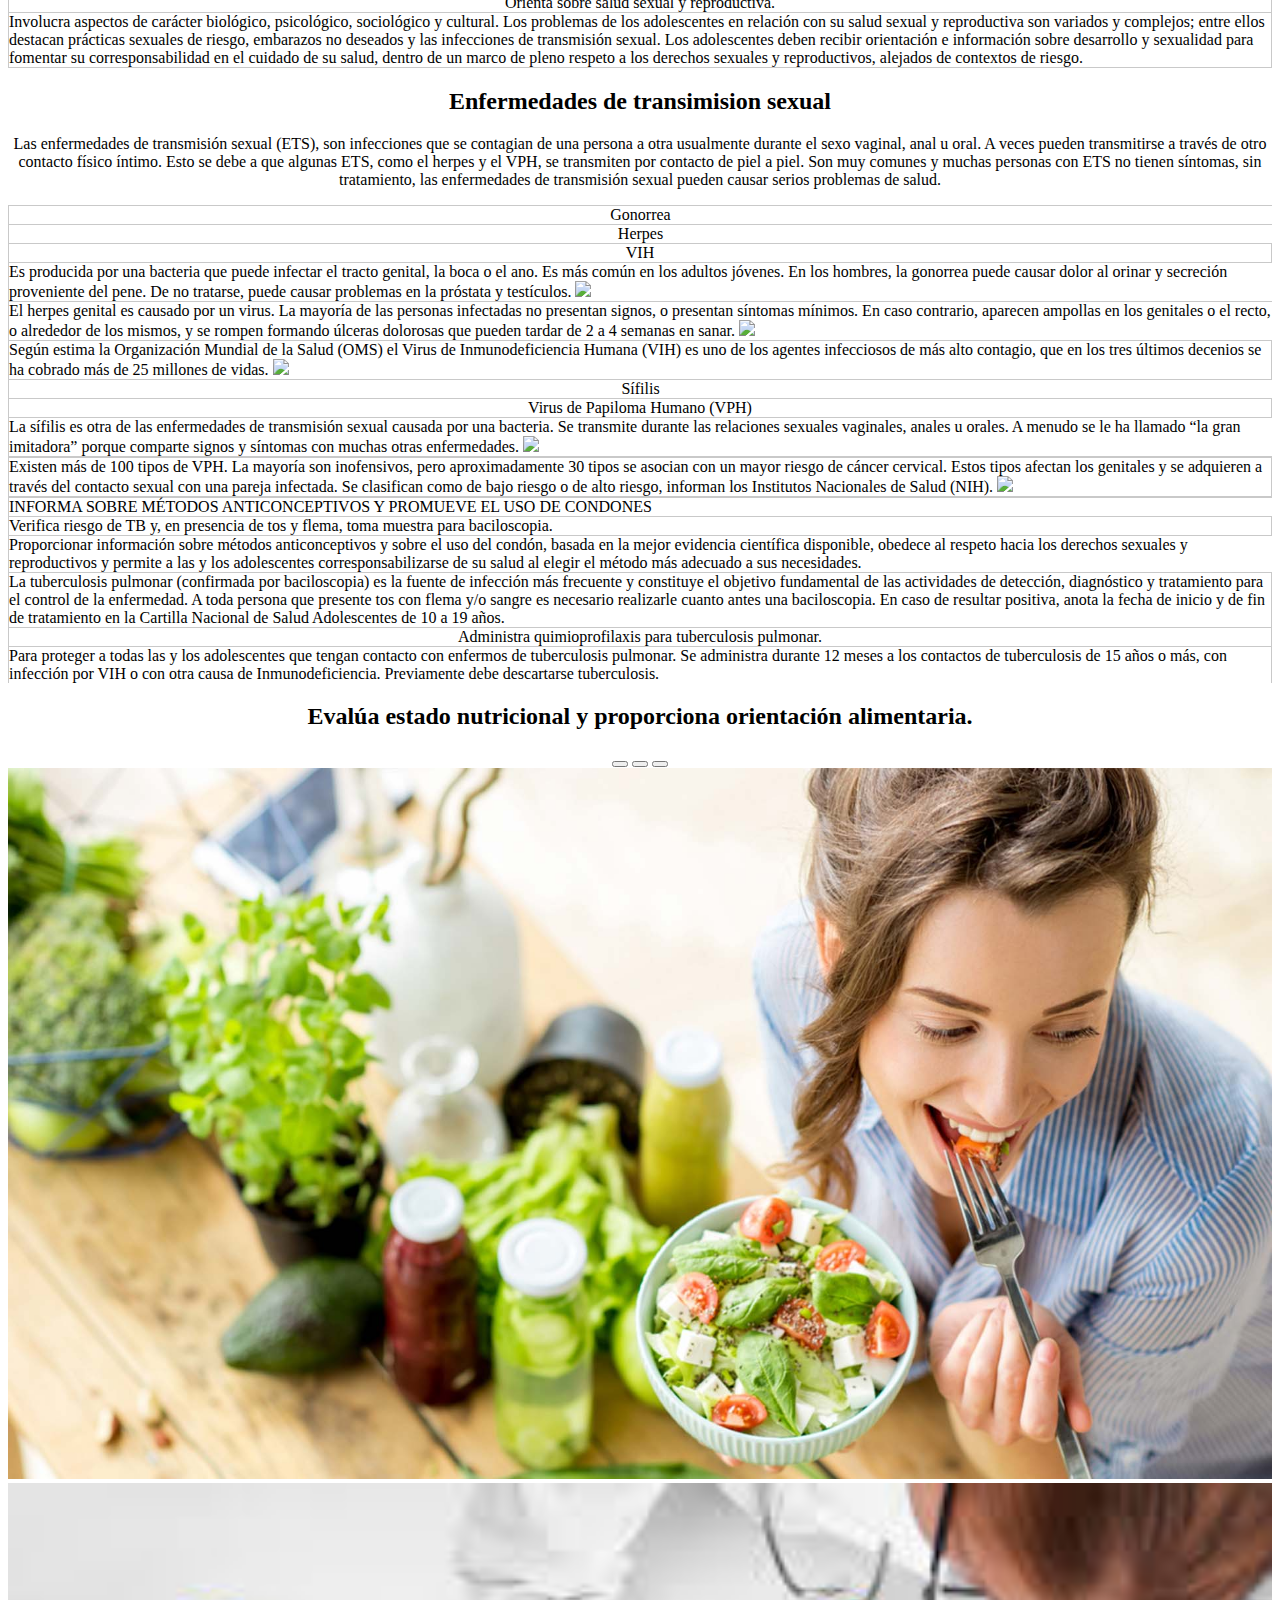
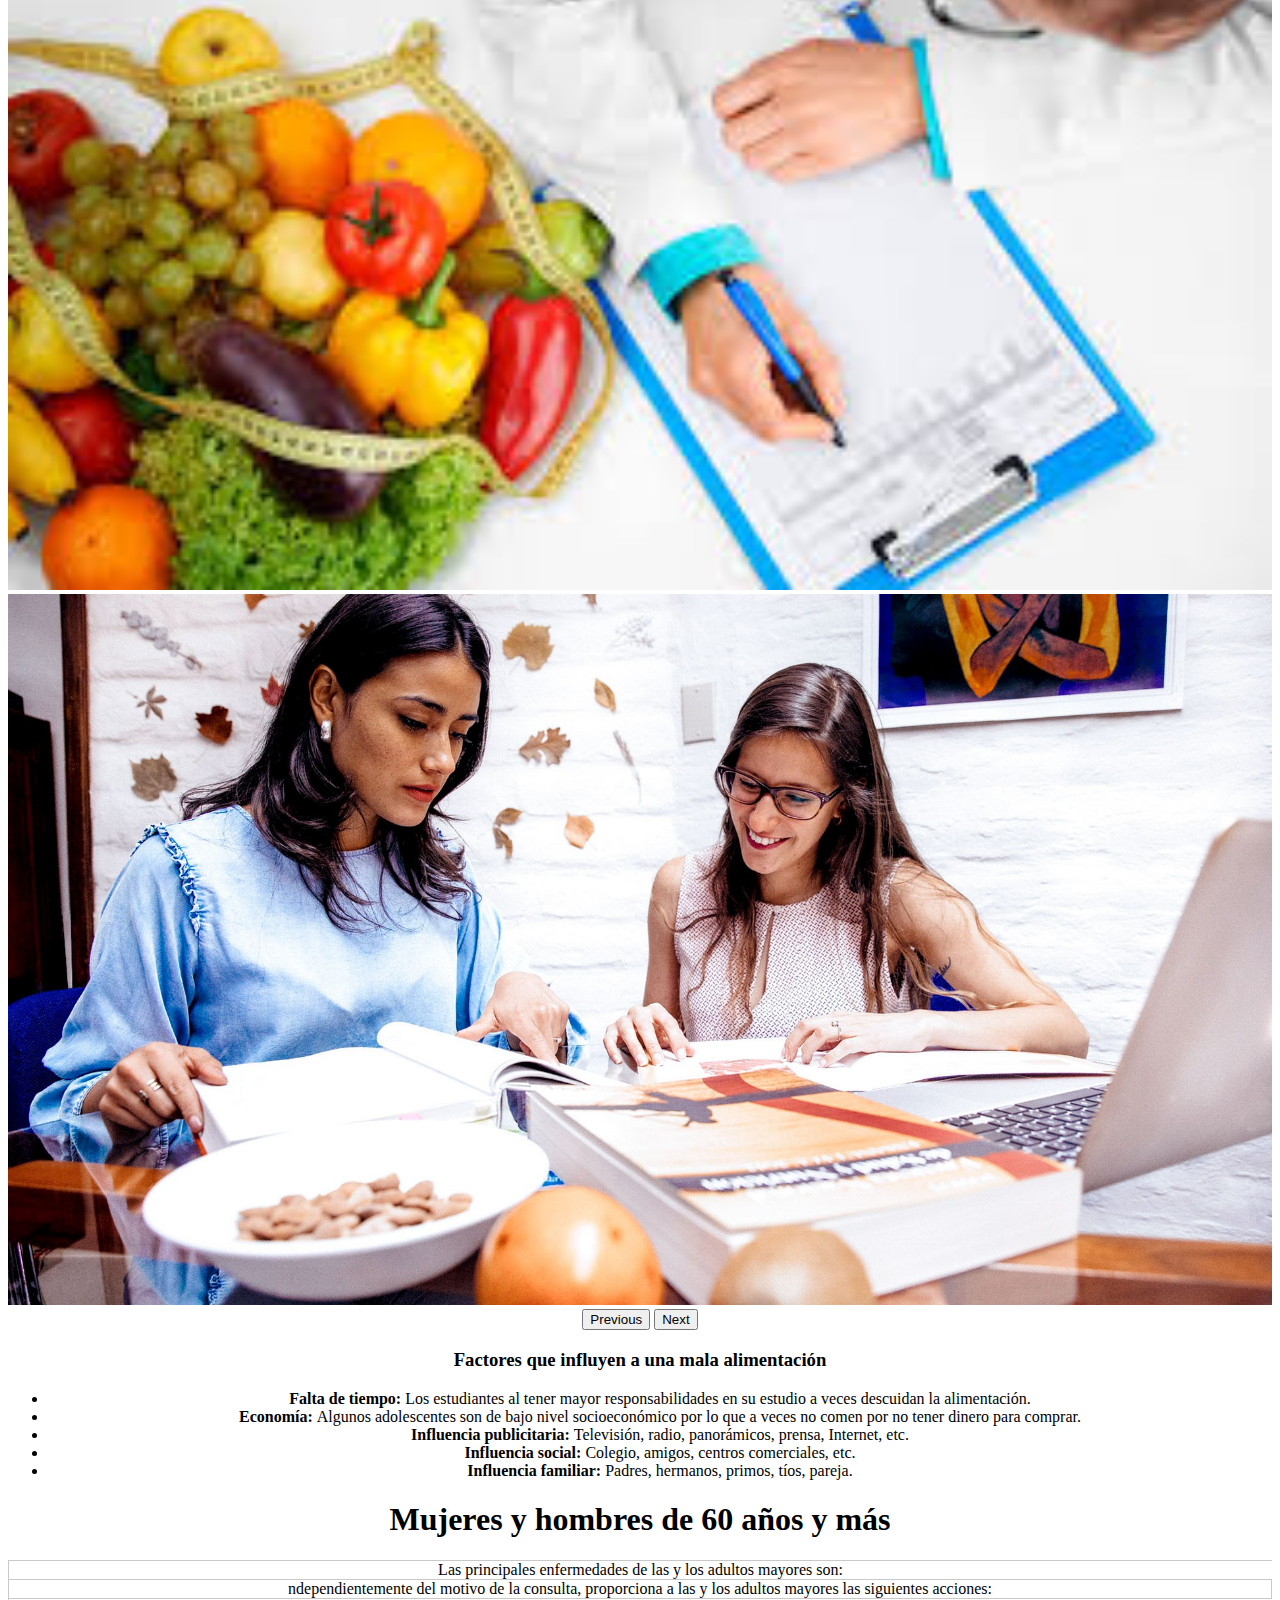
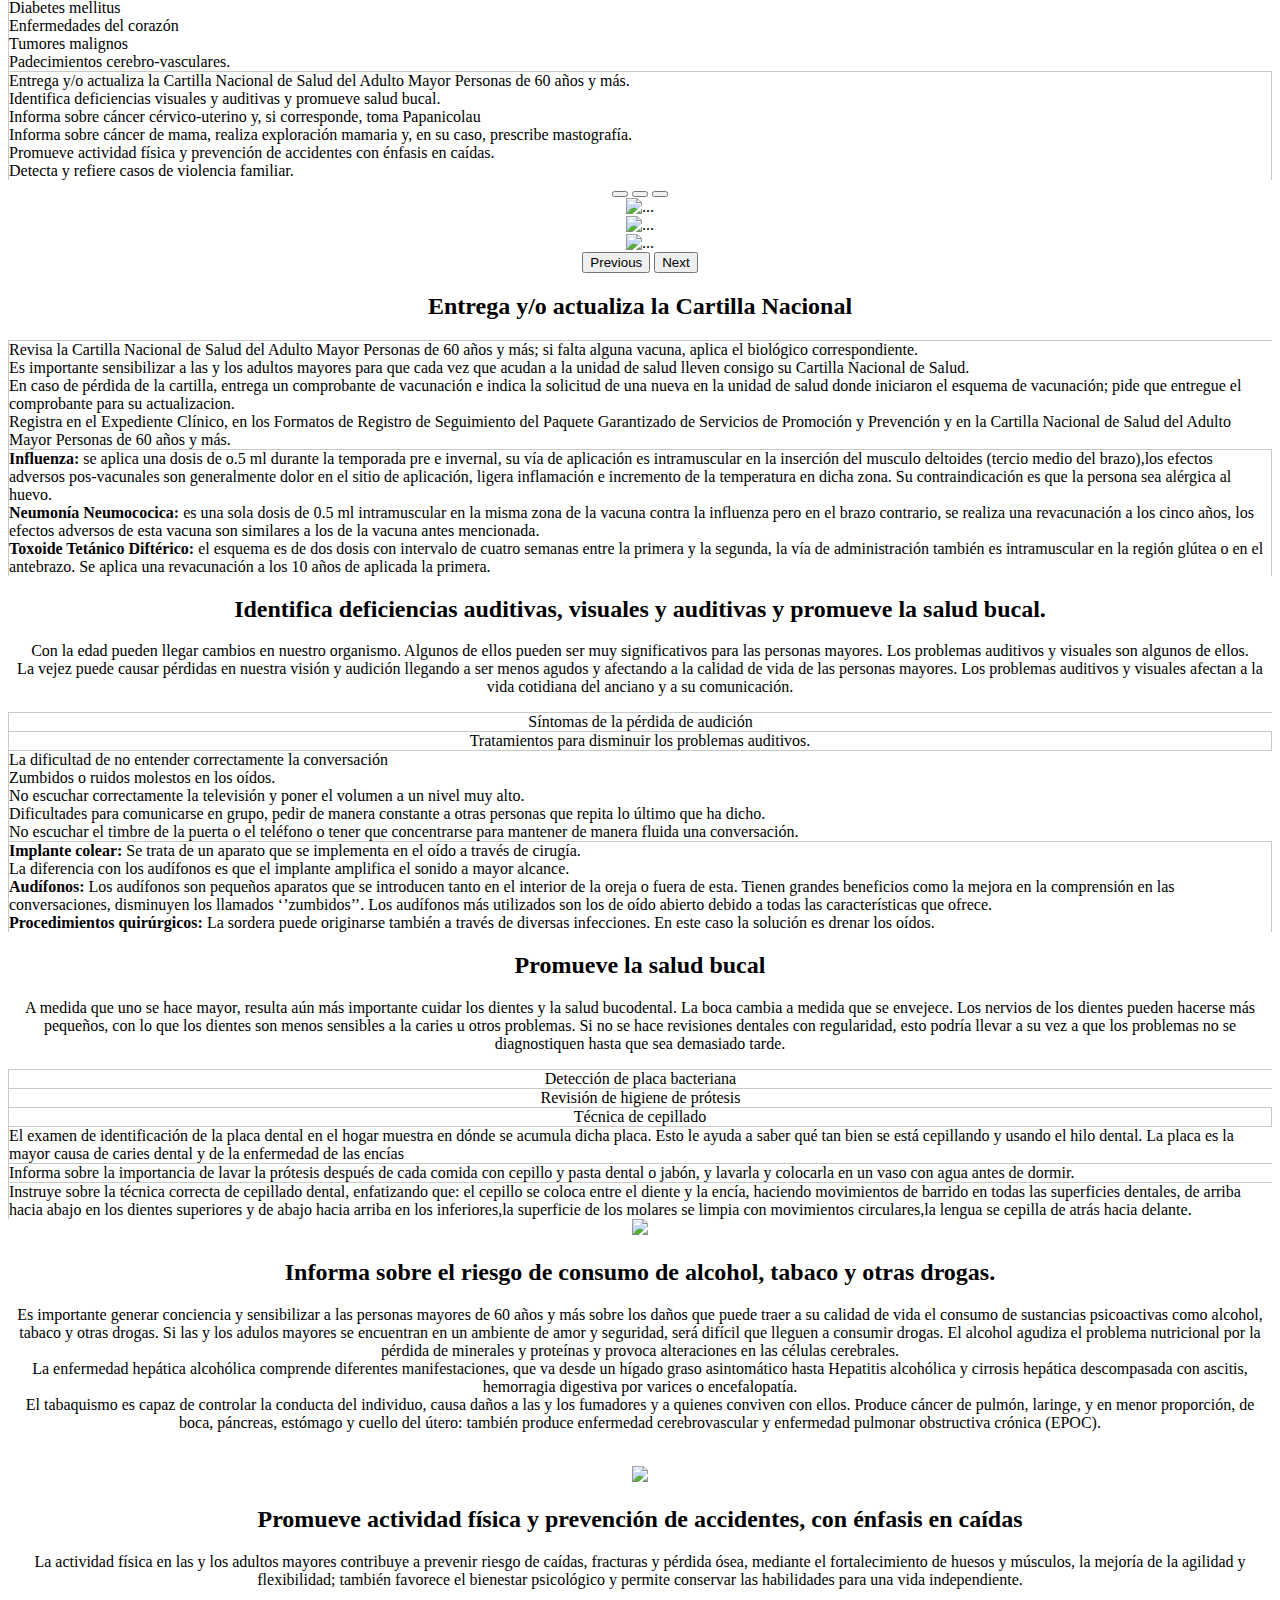
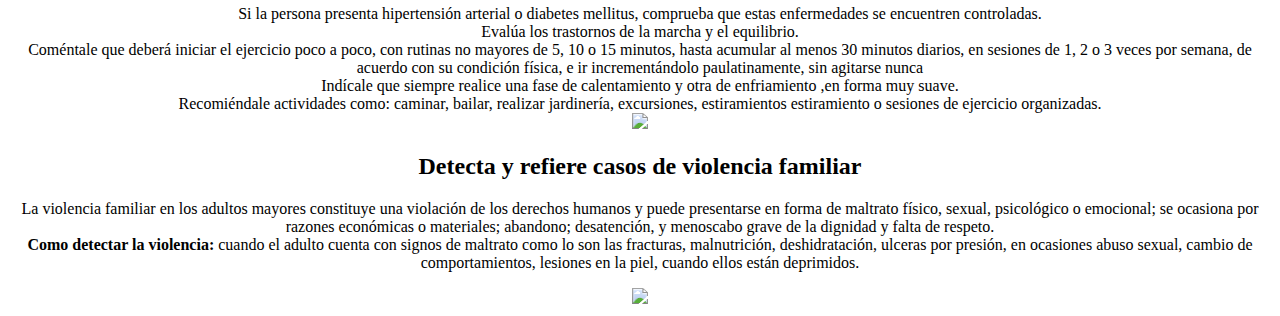
==== commit 059487a6: "Add files via upload" ====
--- a/index.html
+++ b/index.html
@@ -93,11 +93,10 @@
                 </br>
             </div>
         </div>
-        
-            <h2>
-                Criterios para coevaluacion de temas de educacion para la salud
-            </h2>
-            <div class="carousel carousel-dark slide" data-bs-ride="carousel" id="carouselExampleDark">
+        <h2>
+            Criterios para coevaluacion de temas de educacion para la salud
+        </h2>
+        <div class="carousel carousel-dark slide" data-bs-ride="carousel" id="carouselExampleDark">
             <div class="carousel-indicators">
                 <button aria-current="true" aria-label="Slide 1" class="active" data-bs-slide-to="0" data-bs-target="#carouselExampleDark" type="button">
                 </button>
@@ -135,331 +134,611 @@
                 </span>
             </button>
         </div>
-            <h3>
-                Higiene de manos
+        <h3>
+            Higiene de manos
+            <br>
+            </br>
+        </h3>
+        <div class="container">
+            <div class="row">
+                <div class="col">
+                    Concepto
+                </div>
+                <div class="col">
+                </div>
+            </div>
+            <div class="row">
+                <div class="col text_left">
+                    Aseo, la limpieza y el cuidado de nuestro cuerpo(en este casomanos),para mejorar tu salud,conservarla y prevenir enfermedades de una manera correcta; Frotando las palmas de las manos, dorso, interdigitales, uñas, pulgares;con agua y jabón.
+                </div>
+                <div class="col text_left">
+                    De acuerdo con el estudio de la Organización Mundial de la Salud, sólo por una inadecuada higiene de manos, mueren 5,026 personas por año a causa de diarrea, mientras que hacerlo correctamente reduce 23% elriesgo de contraer enfermedades. En México, sólo el 34% de los niños se lavan las manos Cada año, mueren más de 5 mil personas en América Latina a causa de diarrea provocada por un inadecuado lavado de manos.
+                </div>
+            </div>
+        </div>
+        <div class="container">
+            <div class="row">
+                <div class="col text_center margen_interior">
+                    Higiene personal
+                </div>
+            </div>
+            <div class="row">
+                <div class="col">
+                    Concepto
+                </div>
+                <div class="col">
+                    Problemas de salud relacionados
+                </div>
+            </div>
+            <div class="row">
+                <div class="col text_left">
+                    Es el concepto básico del aseo, de la limpieza y del cuidado del cuerpo humano. Son una serie de hábitos relacionados con el cuidado personal que inciden positivamente en la salud y que previene posibles enfermedades e infecciones. Esto con ayuda de un buen aseo personal del cuerpo completo, así evitas enfermedades y tienes más comodidad en tu persona.
+                </div>
+                <div class="col text_left">
+                    Las infecciones de la piel y uñas, la diarrea, la conjuntivitis, el cólera, la influenza o gripe común, entre otros.
+                </div>
+            </div>
+        </div>
+        <div class="container">
+            <div class="row">
+                <div class="col text_center margen_interior">
+                    Salud bucal
+                </div>
+            </div>
+            <div class="row">
+                <div class="col">
+                    Concepto
+                </div>
+                <div class="col">
+                    Problemas de salud relacionados
+                </div>
+            </div>
+            <div class="row">
+                <div class="col text_left">
+                    La salud bucal, tambien llamada salud bucal, afecta todos los aspectos de nuestras vidas, ya menudo la damos por sentado tu boca es una ventana a la salud de tu cuerpo. Puede mostrar signos deficiencias nutricionales o infeccion general. Las enfermedades aquellos sistémicos que sucede a todo el cuerpo, pueden manifestarse primero debido a lesiones en la boca u otros problemas orales.
+                </div>
+                <div class="col text_left">
+                    La acumulación de biofilm dental provoca la aparición de las dos patologías bucales más frecuentes en niños: caries y gingivitis. • 0-2 años. En esta franja de edad erupciones los dientes temporales (dientes de leche) y las encías pueden presentar una ligera inflamación e irritación. Desde la aparición del primer diente es necesario empezar a realizar el cepillado dental. La higiene bucal es realizada por un adulto. • 2-6 años. Los niños ya tienen todos los dientes de leche. El principal objetivo es eliminar el biofilm dental para prevenir la caries y, sobre todo, que los niños adquieran el hábito de la higiene bucal, que debe ser supervisado y repasado por un adulto
+                </div>
+            </div>
+        </div>
+        <div class="carousel carousel-dark slide" data-bs-ride="carousel" id="carouselExampleDark2">
+            <div class="carousel-indicators">
+                <button aria-current="true" aria-label="Slide 1" class="active" data-bs-slide-to="0" data-bs-target="#carouselExampleDark2" type="button">
+                </button>
+                <button aria-label="Slide 2" data-bs-slide-to="1" data-bs-target="#carouselExampleDark2" type="button">
+                </button>
+                <button aria-label="Slide 3" data-bs-slide-to="2" data-bs-target="#carouselExampleDark2" type="button">
+                </button>
+            </div>
+            <div class="carousel-inner">
+                <div class="carousel-item active" data-bs-interval="2000">
+                    <img alt="..." class="d-block w-100" src="imagenes/f1.png">
+                    </img>
+                </div>
+                <div class="carousel-item" data-bs-interval="2000">
+                    <img alt="..." class="d-block w-100" src="imagenes/f2.jpg">
+                    </img>
+                </div>
+                <div class="carousel-item" data-bs-interval="2000">
+                    <img alt="..." class="d-block w-100" src="imagenes/f3.jpg">
+                    </img>
+                </div>
+            </div>
+            <button class="carousel-control-prev" data-bs-slide="prev" data-bs-target="#carouselExampleDark2" type="button">
+                <span aria-hidden="true" class="carousel-control-prev-icon">
+                </span>
+                <span class="visually-hidden">
+                    Previous
+                </span>
+            </button>
+            <button class="carousel-control-next" data-bs-slide="next" data-bs-target="#carouselExampleDark2" type="button">
+                <span aria-hidden="true" class="carousel-control-next-icon">
+                </span>
+                <span class="visually-hidden">
+                    Next
+                </span>
+            </button>
+        </div>
+        <div class="texto_grande">
+            Adolescentes
+        </div>
+        <p>
+            El conjunto de acciones de salud que debes otorgar a los adolescentes de 10 a 19 años, independientemente del motivo de la atención, es el siguiente:
+        </p>
+
+        <ul class="list-group">
+            <li class="list-group-item">
+                Entrega o actualiza la Cartilla Nacional de Salud Adolescentes de 10 a 19 años; revisar esquema de vacunación y, si corresponde, aplicar biológico.
+            </li>
+            <li class="list-group-item">
+                Realiza exploración física completa.
+            </li>
+            <li class="list-group-item">
+                Realiza detección de defectos visuales.
+            </li>
+            <li class="list-group-item">
+                Orienta sobre salud sexual y reproductiva. Informa sobre métodos anticonceptivos y promueve el uso de condones.
+            </li>
+            <li class="list-group-item">
+                Verifica riesgo de TB y, en presencia de tos y flemas, toma muestra para baciloscopia.
+            </li>
+            <li class="list-group-item">
+                Administra quimioprofilaxis para tuberculosis pulmonar.
+            </li>
+            <li class="list-group-item">
+                Evalúa estado nutricional y proporciona orientación alimentaria.
+            </li>
+            <li class="list-group-item">
+                Identifica casos de adicciones y refiere a Centros Nueva Vida del condice.
+            </li>
+            <li class="list-group-item">
+                Promueve actividad física, salud bucal y prevención de accidentes.
+            </li>
+            <li class="list-group-item">
+                Detecta violencia; orienta y refiere casos.
+            </li>
+        </ul>
+        <h3>
+            Entrega o actualiza la Cartilla Nacional de Salud Adolescentes de 10 a 19 años.
+        </h3>
+        <p>
+            La Cartilla Nacional de Salud Adolescentes de 10 a 19 años es un instrumento que permite registrar acciones preventivas y de promoción para el cuidado de la salud de este grupo de edad.
+        </p>
+        <div class="container">
+            <div class="row">
+                <div class="col text_left">
+                    Exploracion fisica completa
+                </div>
+                <div class="col text_left">
+                    Realiza detección de defectos visuales.
+                </div>
+            </div>
+            <div class="row">
+                <div class="col text_left">
+                    Debes realizar la exploración física de las o los adolescentes, bajo los principios éticos y profesionales, acompañándote de personal de enfermería o de algún familiar del paciente. Proporciona siempre a éste y a su acompañante, información sobre el procedimiento que estás realizando. Lávate las manos antes y después de realizar esta actividad. En la exploración física debes considerar: inspección, palpación, percusión y auscultación.
+                </div>
+                <div class="col text_left">
+                    Otorgar tratamiento temprano a los problemas de agudeza visual evitará discapacidades futuras y favorecerá el rendimiento escolar y demás actividades.
+                </div>
+            </div>
+            <div class="row">
+                <div class="col">
+                    Orienta sobre salud sexual y reproductiva.
+                </div>
+            </div>
+            <div class="row">
+                <div class="col text_left">
+                    Involucra aspectos de carácter biológico, psicológico, sociológico y cultural. Los problemas de los adolescentes en relación con su salud sexual y reproductiva son variados y complejos; entre ellos destacan prácticas sexuales de riesgo, embarazos no deseados y las infecciones de transmisión sexual. Los adolescentes deben recibir orientación e información sobre desarrollo y sexualidad para fomentar su corresponsabilidad en el cuidado de su salud, dentro de un marco de pleno respeto a los derechos sexuales y reproductivos, alejados de contextos de riesgo.
+                </div>
+            </div>
+        </div>
+        <h2>
+            Enfermedades de transimision sexual
+        </h2>
+        <p>
+            Las enfermedades de transmisión sexual (ETS), son infecciones que se contagian de una persona a otra usualmente durante el sexo vaginal, anal u oral. A veces pueden transmitirse a través de otro contacto físico íntimo. Esto se debe a que algunas ETS, como el herpes y el VPH, se transmiten por contacto de piel a piel. Son muy comunes y muchas personas con ETS no tienen síntomas, sin tratamiento, las enfermedades de transmisión sexual pueden causar serios problemas de salud.
+        </p>
+        <div class="container">
+            <div class="row">
+                <div class="col">
+                    Gonorrea
+                </div>
+                <div class="col">
+                    Herpes
+                </div>
+                <div class="col">
+                    VIH
+                </div>
+            </div>
+            <div class="row">
+                <div class="col text_left">
+                    Es producida por una bacteria que puede infectar el tracto genital, la boca o el ano. Es más común en los adultos jóvenes. En los hombres, la gonorrea puede causar dolor al orinar y secreción proveniente del pene. De no tratarse, puede causar problemas en la próstata y testículos.
+					<img src="imagenes/gonorrea.jpg">
+                </div>
+                <div class="col text_left">
+                    El herpes genital es causado por un virus. La mayoría de las personas infectadas no presentan signos, o presentan síntomas mínimos. En caso contrario, aparecen ampollas en los genitales o el recto, o alrededor de los mismos, y se rompen formando úlceras dolorosas que pueden tardar de 2 a 4 semanas en sanar.
+                    <img src="imagenes/herpes.jpg">
+                </div>
+                <div class="col text_left">
+                    Según estima la Organización Mundial de la Salud (OMS) el Virus de Inmunodeficiencia Humana (VIH) es uno de los agentes infecciosos de más alto contagio, que en los tres últimos decenios se ha cobrado más de 25 millones de vidas.
+                    <img src="imagenes/vih.jpg">
+                </div>
+            </div>
+            <div class="row">
+                <div class="col">
+                    Sífilis
+                </div>
+                <div class="col">
+                    Virus de Papiloma Humano (VPH)
+                </div>
+            </div>
+            <div class="row">
+                <div class="col text_left">
+                    La sífilis es otra de las enfermedades de transmisión sexual causada por una bacteria. Se transmite durante las relaciones sexuales vaginales, anales u orales. A menudo se le ha llamado “la gran imitadora” porque comparte signos y síntomas con muchas otras enfermedades.
+                    <img src="imagenes/sifilis.jpg">
+                </div>
+                <div class="col text_left">
+                    Existen más de 100 tipos de VPH. La mayoría son inofensivos, pero aproximadamente 30 tipos se asocian con un mayor riesgo de cáncer cervical. Estos tipos afectan los genitales y se adquieren a través del contacto sexual con una pareja infectada. Se clasifican como de bajo riesgo o de alto riesgo, informan los Institutos Nacionales de Salud (NIH).
+                    <img src="imagenes/vph.png">
+                </div>
+            </div>
+        </div>
+        <div class="row">
+            <div class="col text_left">
+                INFORMA SOBRE MÉTODOS ANTICONCEPTIVOS Y PROMUEVE EL USO DE CONDONES
+            </div>
+            <div class="col text_left">
+                Verifica riesgo de TB y, en presencia de tos y flema, toma muestra para baciloscopia.
+            </div>
+        </div>
+        <div class="row">
+            <div class="col text_left">
+                Proporcionar información sobre métodos anticonceptivos y sobre el uso del condón, basada en la mejor evidencia científica disponible, obedece al respeto hacia los derechos sexuales y reproductivos y permite a las y los adolescentes corresponsabilizarse de su salud al elegir el método más adecuado a sus necesidades.
+            </div>
+            <div class="col text_left">
+                La tuberculosis pulmonar (confirmada por baciloscopia) es la fuente de infección más frecuente y constituye el objetivo fundamental de las actividades de detección, diagnóstico y tratamiento para el control de la enfermedad. A toda persona que presente tos con flema y/o sangre es necesario realizarle cuanto antes una baciloscopia. En caso de resultar positiva, anota la fecha de inicio y de fin de tratamiento en la Cartilla Nacional de Salud Adolescentes de 10 a 19 años.
+            </div>
+        </div>
+        <div class="row">
+            <div class="col">
+                Administra quimioprofilaxis para tuberculosis pulmonar.
+            </div>
+        </div>
+        <div class="row">
+            <div class="col text_left">
+                Para proteger a todas las y los adolescentes que tengan contacto con enfermos de tuberculosis pulmonar. Se administra durante 12 meses a los contactos de tuberculosis de 15 años o más, con infección por VIH o con otra causa de Inmunodeficiencia. Previamente debe descartarse tuberculosis.
+            </div>
+        </div>
+        <h2>
+            Evalúa estado nutricional y proporciona orientación alimentaria.
+        </h2>
+        <div class="carousel carousel-dark slide" data-bs-ride="carousel" id="carouselExampleDark3">
+            <div class="carousel-indicators">
+                <button aria-current="true" aria-label="Slide 1" class="active" data-bs-slide-to="0" data-bs-target="#carouselExampleDark3" type="button">
+                </button>
+                <button aria-label="Slide 2" data-bs-slide-to="1" data-bs-target="#carouselExampleDark3" type="button">
+                </button>
+                <button aria-label="Slide 3" data-bs-slide-to="2" data-bs-target="#carouselExampleDark3" type="button">
+                </button>
+            </div>
+            <div class="carousel-inner">
+                <div class="carousel-item active" data-bs-interval="2000">
+                    <img alt="..." class="d-block w-100" src="imagenes/s1.jpg">
+                    </img>
+                </div>
+                <div class="carousel-item" data-bs-interval="2000">
+                    <img alt="..." class="d-block w-100" src="imagenes/s2.jpg">
+                    </img>
+                </div>
+                <div class="carousel-item" data-bs-interval="2000">
+                    <img alt="..." class="d-block w-100" src="imagenes/s3.jpg">
+                    </img>
+                </div>
+            </div>
+            <button class="carousel-control-prev" data-bs-slide="prev" data-bs-target="#carouselExampleDark3" type="button">
+                <span aria-hidden="true" class="carousel-control-prev-icon">
+                </span>
+                <span class="visually-hidden">
+                    Previous
+                </span>
+            </button>
+            <button class="carousel-control-next" data-bs-slide="next" data-bs-target="#carouselExampleDark3" type="button">
+                <span aria-hidden="true" class="carousel-control-next-icon">
+                </span>
+                <span class="visually-hidden">
+                    Next
+                </span>
+            </button>
+        </div>
+        <h3>
+            Factores que influyen a una mala alimentación
+        </h3>
+        <ul class="list-group">
+            <li class="list-group-item">
+                <strong>
+                    Falta de tiempo:
+                </strong>
+                Los estudiantes al tener mayor responsabilidades en su estudio a veces descuidan la alimentación.
+            </li>
+            <li class="list-group-item">
+                <strong>
+                    Economía:
+                </strong>
+                Algunos adolescentes son de bajo nivel socioeconómico por lo que a veces no comen por no tener dinero para comprar.
+            </li>
+            <li class="list-group-item">
+                <strong>
+                    Influencia publicitaria:
+                </strong>
+                Televisión, radio, panorámicos, prensa, Internet, etc.
+            </li>
+            <li class="list-group-item">
+                <strong>
+                    Influencia social:
+                </strong>
+                Colegio, amigos, centros comerciales, etc.
+            </li>
+            <li class="list-group-item">
+                <strong>
+                    Influencia familiar:
+                </strong>
+                Padres, hermanos, primos, tíos, pareja.
+            </li>
+        </ul>
+        <h1>
+            Mujeres y hombres de 60 años y más
+        </h1>
+        <div class="row">
+            <div class="col">
+                Las principales enfermedades de las y los adultos mayores son:
+            </div>
+            <div class="col">
+                ndependientemente del motivo de la consulta, proporciona a las y los adultos mayores las siguientes acciones:
+            </div>
+        </div>
+        <div class="row">
+            <div class="col text_left">
+                <div class="list-group">
+                    <div class="list-group-item">
+                        Diabetes mellitus
+                    </div>
+                    <div class="list-group-item">
+                        Enfermedades del corazón
+                    </div>
+                    <div class="list-group-item">
+                        Tumores malignos
+                    </div>
+                    <div class="list-group-item">
+                        Padecimientos cerebro-vasculares.
+                    </div>
+                </div>
+            </div>
+            <div class="col text_left">
+                <div class="list-group">
+                    <div class="list-group-item">
+                        Entrega y/o actualiza la Cartilla Nacional de Salud del Adulto Mayor Personas de 60 años y más.
+                    </div>
+                    <div class="list-group-item">
+                        Identifica deficiencias visuales y auditivas y promueve salud bucal.
+                    </div>
+                    <div class="list-group-item">
+                        Informa sobre cáncer cérvico-uterino y, si corresponde, toma Papanicolau
+                    </div>
+                    <div class="list-group-item">
+                        Informa sobre cáncer de mama, realiza exploración mamaria y, en su caso, prescribe mastografía.
+                    </div>
+                    <div class="list-group-item">
+                        Promueve actividad física y prevención de accidentes con énfasis en caídas.
+                    </div>
+                    <div class="list-group-item">
+                        Detecta y refiere casos de violencia familiar.
+                    </div>
+                </div>
+            </div>
+        </div>
+        <div class="carousel carousel-dark slide" data-bs-ride="carousel" id="carouselExampleDark4">
+            <div class="carousel-indicators">
+                <button aria-current="true" aria-label="Slide 1" class="active" data-bs-slide-to="0" data-bs-target="#carouselExampleDark4" type="button">
+                </button>
+                <button aria-label="Slide 2" data-bs-slide-to="1" data-bs-target="#carouselExampleDark4" type="button">
+                </button>
+                <button aria-label="Slide 3" data-bs-slide-to="2" data-bs-target="#carouselExampleDark4" type="button">
+                </button>
+            </div>
+            <div class="carousel-inner">
+                <div class="carousel-item active" data-bs-interval="2000">
+                    <img alt="..." class="d-block w-100" src="imagenes/a1.jpg">
+                    </img>
+                </div>
+                <div class="carousel-item" data-bs-interval="2000">
+                    <img alt="..." class="d-block w-100" src="imagenes/a2.jpg">
+                    </img>
+                </div>
+                <div class="carousel-item" data-bs-interval="2000">
+                    <img alt="..." class="d-block w-100" src="imagenes/a3.jpg">
+                    </img>
+                </div>
+            </div>
+            <button class="carousel-control-prev" data-bs-slide="prev" data-bs-target="#carouselExampleDark4" type="button">
+                <span aria-hidden="true" class="carousel-control-prev-icon">
+                </span>
+                <span class="visually-hidden">
+                    Previous
+                </span>
+            </button>
+            <button class="carousel-control-next" data-bs-slide="next" data-bs-target="#carouselExampleDark4" type="button">
+                <span aria-hidden="true" class="carousel-control-next-icon">
+                </span>
+                <span class="visually-hidden">
+                    Next
+                </span>
+            </button>
+        </div>
+        <h2>
+            Entrega y/o actualiza la Cartilla Nacional
+        </h2>
+        <div class="row">
+            <div class="col text_left">
+                <div class="list-group">
+                    <div class="list-group-item">
+                        Revisa la Cartilla Nacional de Salud del Adulto Mayor Personas de 60 años y más; si falta alguna vacuna, aplica el biológico correspondiente.
+                    </div>
+                    <div class="list-group-item">
+                        Es importante sensibilizar a las y los adultos mayores para que cada vez que acudan a la unidad de salud lleven consigo su Cartilla Nacional de Salud.
+                    </div>
+                    <div class="list-group-item">
+                        En caso de pérdida de la cartilla, entrega un comprobante de vacunación e indica la solicitud de una nueva en la unidad de salud donde iniciaron el esquema de vacunación; pide que entregue el comprobante para su actualizacion.
+                    </div>
+                    <div class="list-group-item">
+                        Registra en el Expediente Clínico, en los Formatos de Registro de Seguimiento del Paquete Garantizado de Servicios de Promoción y Prevención y en la Cartilla Nacional de Salud del Adulto Mayor Personas de 60 años y más.
+                    </div>
+                </div>
+            </div>
+            <div class="col text_left">
+                <div class="list-group">
+                    <div class="list-group-item">
+                        <strong>
+                            Influenza:
+                        </strong>
+                        se aplica una dosis de o.5 ml durante la temporada pre e invernal, su vía de aplicación es intramuscular en la inserción del musculo deltoides (tercio medio del brazo),los efectos adversos pos-vacunales son generalmente dolor en el sitio de aplicación, ligera inflamación e incremento de la temperatura en dicha zona. Su contraindicación es que la persona sea alérgica al huevo.
+                    </div>
+                    <div class="list-group-item">
+                        <strong>
+                            Neumonía Neumococica:
+                        </strong>
+                        es una sola dosis de 0.5 ml intramuscular en la misma zona de la vacuna contra la influenza pero en el brazo contrario, se realiza una revacunación a los cinco años, los efectos adversos de esta vacuna son similares a los de la vacuna antes mencionada.
+                    </div>
+                    <div class="list-group-item">
+                        <strong>
+                            Toxoide Tetánico Diftérico:
+                        </strong>
+                        el esquema es de dos dosis con intervalo de cuatro semanas entre la primera y la segunda, la vía de administración también es intramuscular en la región glútea o en el antebrazo. Se aplica una revacunación a los 10 años de aplicada la primera.
+                    </div>
+                </div>
+            </div>
+        </div>
+        <h2>
+            Identifica deficiencias auditivas, visuales y auditivas y promueve la salud bucal.
+        </h2>
+        <p>
+            Con la edad pueden llegar cambios en nuestro organismo. Algunos de ellos pueden ser muy significativos para las personas mayores. Los problemas auditivos y visuales son algunos de ellos.
+            <br>
+                La vejez puede causar pérdidas en nuestra visión y audición llegando a ser menos agudos y afectando a la calidad de vida de las personas mayores. Los problemas auditivos y visuales afectan a la vida cotidiana del anciano y a su comunicación.
+            </br>
+        </p>
+        <div class="row">
+            <div class="col">
+                Síntomas de la pérdida de audición
+            </div>
+            <div class="col">
+                Tratamientos para disminuir los problemas auditivos.
+            </div>
+        </div>
+        <div class="row">
+            <div class="col text_left">
+                <div class="list-group">
+                    <div class="list-group-item">
+                        La dificultad de no entender correctamente la conversación
+                    </div>
+                    <div class="list-group-item">
+                        Zumbidos o ruidos molestos en los oídos.
+                    </div>
+                    <div class="list-group-item">
+                        No escuchar correctamente la televisión y poner el volumen a un nivel muy alto.
+                    </div>
+                    <div class="list-group-item">
+                        Dificultades para comunicarse en grupo, pedir de manera constante a otras personas que repita lo último que ha dicho.
+                    </div>
+                    <div class="list-group-item">
+                        No escuchar el timbre de la puerta o el teléfono o tener que concentrarse para mantener de manera fluida una conversación.
+                    </div>
+                </div>
+            </div>
+            <div class="col text_left">
+                <div class="list-group">
+                    <div class="list-group-item">
+                        <strong>
+                            Implante colear:
+                        </strong>
+                        Se trata de un aparato que se implementa en el oído a través de cirugía.
+                        <br>
+                            La diferencia con los audífonos es que el implante amplifica el sonido a mayor alcance.
+                        </br>
+                    </div>
+                    <div class="list-group-item">
+                        <strong>
+                            Audífonos:
+                        </strong>
+                        Los audífonos son pequeños aparatos que se introducen tanto en el interior de la oreja o fuera de esta. Tienen grandes beneficios como la mejora en la comprensión en las conversaciones, disminuyen los llamados ‘’zumbidos’’. Los audífonos más utilizados son los de oído abierto debido a todas las características que ofrece.
+                    </div>
+                    <div class="list-group-item">
+                        <strong>
+                            Procedimientos quirúrgicos:
+                        </strong>
+                        La sordera puede originarse también a través de diversas infecciones. En este caso la solución es drenar los oídos.
+                    </div>
+                </div>
+            </div>
+        </div>
+        <h2>
+            Promueve la salud bucal
+        </h2>
+        <p>
+            A medida que uno se hace mayor, resulta aún más importante cuidar los dientes y la salud bucodental. La boca cambia a medida que se envejece. Los nervios de los dientes pueden hacerse más pequeños, con lo que los dientes son menos sensibles a la caries u otros problemas. Si no se hace revisiones dentales con regularidad, esto podría llevar a su vez a que los problemas no se diagnostiquen hasta que sea demasiado tarde.
+        </p>
+        <div class="row">
+            <div class="col">
+                Detección de placa bacteriana
+            </div>
+            <div class="col">
+                Revisión de higiene de prótesis
+            </div>
+            <div class="col">
+                Técnica de cepillado
+            </div>
+        </div>
+        <div class="row">
+            <div class="col text_left">
+                El examen de identificación de la placa dental en el hogar muestra en dónde se acumula dicha placa. Esto le ayuda a saber qué tan bien se está cepillando y usando el hilo dental. La placa es la mayor causa de caries dental y de la enfermedad de las encías
+            </div>
+            <div class="col text_left">
+                Informa sobre la importancia de lavar la prótesis después de cada comida con cepillo y pasta dental o jabón, y lavarla y colocarla en un vaso con agua antes de dormir.
+            </div>
+            <div class="col text_left">
+                Instruye sobre la técnica correcta de cepillado dental, enfatizando que: el cepillo se coloca entre el diente y la encía, haciendo movimientos de barrido en todas las superficies dentales, de arriba hacia abajo en los dientes superiores y de abajo hacia arriba en los inferiores,la superficie de los molares se limpia con movimientos circulares,la lengua se cepilla de atrás hacia delante.
+            </div>
+            <img src="imagenes/bucal_adultos.jpg">
+        </div>
+        <h2>
+            Informa sobre el riesgo de consumo de alcohol, tabaco y otras drogas.
+        </h2>
+        <p>
+            Es importante generar conciencia y sensibilizar a las personas mayores de 60 años y más sobre los daños que puede traer a su calidad de vida el consumo de sustancias psicoactivas como alcohol, tabaco y otras drogas. Si las y los adulos mayores se encuentran en un ambiente de amor y seguridad, será difícil que lleguen a consumir drogas. El alcohol agudiza el problema nutricional por la pérdida de minerales y proteínas y provoca alteraciones en las células cerebrales.
+            <br>
+                La enfermedad hepática alcohólica comprende diferentes manifestaciones, que va desde un hígado graso asintomático hasta Hepatitis alcohólica y cirrosis hepática descompasada con ascitis, hemorragia digestiva por varices o encefalopatía.
                 <br>
-            </h3>
-            <div class="container">
-                <div class="row">
-                    <div class="col">
-                        Concepto
-                    </div>
-                    <div class="col">
-                    </div>
-                </div>
-                <div class="row">
-                    <div class="col text_left">
-                        Aseo, la limpieza y el cuidado de nuestro cuerpo(en este casomanos),para mejorar tu salud,conservarla y prevenir enfermedades de una manera correcta; Frotando las palmas de las manos, dorso, interdigitales, uñas, pulgares;con agua y jabón.
-                    </div>
-                    <div class="col text_left">
-                        De acuerdo con el estudio de la Organización Mundial de la Salud, sólo por una inadecuada higiene de manos, mueren 5,026 personas por año a causa de diarrea, mientras que hacerlo correctamente reduce 23% elriesgo de contraer enfermedades. En México, sólo el 34% de los niños se lavan las manos Cada año, mueren más de 5 mil personas en América Latina a causa de diarrea provocada por un inadecuado lavado de manos.
-                    </div>
-                </div>
-            </div>
-            <div class="container">
-                <div class="row">
-                    <div class="col text_center margen_interior">
-                        Higiene personal
-                    </div>
-                </div>
-                <div class="row">
-                    <div class="col">
-                        Concepto
-                    </div>
-                    <div class="col">
-                        Problemas de salud relacionados
-                    </div>
-                </div>
-                <div class="row">
-                    <div class="col text_left">
-                        Es el concepto básico del aseo, de la limpieza y del cuidado del cuerpo humano. Son una serie de hábitos relacionados con el cuidado personal que inciden positivamente en la salud y que previene posibles enfermedades e infecciones. Esto con ayuda de un buen aseo personal del cuerpo completo, así evitas enfermedades y tienes más comodidad en tu persona.
-                    </div>
-                    <div class="col text_left">
-                        Las infecciones de la piel y uñas, la diarrea, la conjuntivitis, el cólera, la influenza o gripe común, entre otros.
-                    </div>
-                </div>
-            </div>
-            <div class="container">
-                <div class="row">
-                    <div class="col text_center margen_interior">
-                        Salud bucal
-                    </div>
-                </div>
-                <div class="row">
-                    <div class="col">
-                        Concepto
-                    </div>
-                    <div class="col">
-                        Problemas de salud relacionados
-                    </div>
-                </div>
-                <div class="row">
-                    <div class="col text_left">
-                        La salud bucal, tambien llamada salud bucal, afecta todos los aspectos de nuestras vidas, ya menudo la damos por sentado tu boca es una ventana a la salud de tu cuerpo. Puede mostrar signos deficiencias nutricionales o infeccion general. Las enfermedades aquellos sistémicos que sucede a todo el cuerpo, pueden manifestarse primero debido a lesiones en la boca u otros problemas orales.
-                    </div>
-                    <div class="col text_left">
-                        La acumulación de biofilm dental provoca la aparición de las dos patologías bucales más frecuentes en niños: caries y gingivitis. • 0-2 años. En esta franja de edad erupciones los dientes temporales (dientes de leche) y las encías pueden presentar una ligera inflamación e irritación. Desde la aparición del primer diente es necesario empezar a realizar el cepillado dental. La higiene bucal es realizada por un adulto. • 2-6 años. Los niños ya tienen todos los dientes de leche. El principal objetivo es eliminar el biofilm dental para prevenir la caries y, sobre todo, que los niños adquieran el hábito de la higiene bucal, que debe ser supervisado y repasado por un adulto
-                    </div>
-                </div>
-            </div>
-            <div class="carousel carousel-dark slide" data-bs-ride="carousel" id="carouselExampleDark2">
-                <div class="carousel-indicators">
-                    <button aria-current="true" aria-label="Slide 1" class="active" data-bs-slide-to="0" data-bs-target="#carouselExampleDark2" type="button">
-                    </button>
-                    <button aria-label="Slide 2" data-bs-slide-to="1" data-bs-target="#carouselExampleDark2" type="button">
-                    </button>
-                    <button aria-label="Slide 3" data-bs-slide-to="2" data-bs-target="#carouselExampleDark2" type="button">
-                    </button>
-                </div>
-                <div class="carousel-inner">
-                    <div class="carousel-item active" data-bs-interval="2000">
-                        <img alt="..." class="d-block w-100" src="imagenes/f1.png">
-                        </img>
-                    </div>
-                    <div class="carousel-item" data-bs-interval="2000">
-                        <img alt="..." class="d-block w-100" src="imagenes/f2.jpg">
-                        </img>
-                    </div>
-                    <div class="carousel-item" data-bs-interval="2000">
-                        <img alt="..." class="d-block w-100" src="imagenes/f3.jpg">
-                        </img>
-                    </div>
-                </div>
-                <button class="carousel-control-prev" data-bs-slide="prev" data-bs-target="#carouselExampleDark2" type="button">
-                    <span aria-hidden="true" class="carousel-control-prev-icon">
-                    </span>
-                    <span class="visually-hidden">
-                        Previous
-                    </span>
-                </button>
-                <button class="carousel-control-next" data-bs-slide="next" data-bs-target="#carouselExampleDark2" type="button">
-                    <span aria-hidden="true" class="carousel-control-next-icon">
-                    </span>
-                    <span class="visually-hidden">
-                        Next
-                    </span>
-                </button>
-            </div>
-            <div class="texto_grande">
-                Adolescentes
-            </div>
-            <p>
-                El conjunto de acciones de salud que debes otorgar a los adolescentes de 10 a 19 años, independientemente del motivo de la atención, es el siguiente:
-            </p>
-            <ul class="list-group">
-                <li class="list-group-item">
-                    Entrega o actualiza la Cartilla Nacional de Salud Adolescentes de 10 a 19 años; revisar esquema de vacunación y, si corresponde, aplicar biológico.
-                </li>
-                <li class="list-group-item">
-                    Realiza exploración física completa.
-                </li>
-                <li class="list-group-item">
-                    Realiza detección de defectos visuales.
-                </li>
-                <li class="list-group-item">
-                    Orienta sobre salud sexual y reproductiva. Informa sobre métodos anticonceptivos y promueve el uso de condones.
-                </li>
-                <li class="list-group-item">
-                    Verifica riesgo de TB y, en presencia de tos y flemas, toma muestra para baciloscopia.
-                </li>
-                <li class="list-group-item">
-                    Administra quimioprofilaxis para tuberculosis pulmonar.
-                </li>
-                <li class="list-group-item">
-                    Evalúa estado nutricional y proporciona orientación alimentaria.
-                </li>
-                <li class="list-group-item">
-                    Identifica casos de adicciones y refiere a Centros Nueva Vida del condice.
-                </li>
-                <li class="list-group-item">
-                    Promueve actividad física, salud bucal y prevención de accidentes.
-                </li>
-                <li class="list-group-item">
-                    Detecta violencia; orienta y refiere casos.
-                </li>
-            </ul>
-            <h3>
-                Entrega o actualiza la Cartilla Nacional de Salud Adolescentes de 10 a 19 años.
-            </h3>
-            <p>
-                La Cartilla Nacional de Salud Adolescentes de 10 a 19 años es un instrumento que permite registrar acciones preventivas y de promoción para el cuidado de la salud de este grupo de edad.
-            </p>
-            <div class="container">
-                <div class="row">
-                    <div class="col text_left">
-                        Exploracion fisica completa
-                    </div>
-                    <div class="col text_left">
-                        Realiza detección de defectos visuales.
-                    </div>
-                </div>
-                <div class="row">
-                    <div class="col text_left">
-                        Debes realizar la exploración física de las o los adolescentes, bajo los principios éticos y profesionales, acompañándote de personal de enfermería o de algún familiar del paciente. Proporciona siempre a éste y a su acompañante, información sobre el procedimiento que estás realizando. Lávate las manos antes y después de realizar esta actividad. En la exploración física debes considerar: inspección, palpación, percusión y auscultación.
-                    </div>
-                    <div class="col text_left">
-                        Otorgar tratamiento temprano a los problemas de agudeza visual evitará discapacidades futuras y favorecerá el rendimiento escolar y demás actividades.
-                    </div>
-                </div>
-                <div class="row">
-                    <div class="col">
-                        Orienta sobre salud sexual y reproductiva.
-                    </div>
-                </div>
-                <div class="row">
-                    <div class="col text_left">
-                        Involucra aspectos de carácter biológico, psicológico, sociológico y cultural. Los problemas de los adolescentes en relación con su salud sexual y reproductiva son variados y complejos; entre ellos destacan prácticas sexuales de riesgo, embarazos no deseados y las infecciones de transmisión sexual. Los adolescentes deben recibir orientación e información sobre desarrollo y sexualidad para fomentar su corresponsabilidad en el cuidado de su salud, dentro de un marco de pleno respeto a los derechos sexuales y reproductivos, alejados de contextos de riesgo.
-                    </div>
-                </div>
-            </div>
-            <h2>
-                Enfermedades de transimision sexual
-            </h2>
-            <p>
-                Las enfermedades de transmisión sexual (ETS), son infecciones que se contagian de una persona a otra usualmente durante el sexo vaginal, anal u oral. A veces pueden transmitirse a través de otro contacto físico íntimo. Esto se debe a que algunas ETS, como el herpes y el VPH, se transmiten por contacto de piel a piel. Son muy comunes y muchas personas con ETS no tienen síntomas, sin tratamiento, las enfermedades de transmisión sexual pueden causar serios problemas de salud.
-            </p>
-            <div class="container">
-                <div class="row">
-                    <div class="col">
-                        Gonorrea
-                    </div>
-                    <div class="col">
-                        Herpes
-                    </div>
-                    <div class="col">
-                        VIH
-                    </div>
-                </div>
-                <div class="row">
-                    <div class="col text_left">
-                        Es producida por una bacteria que puede infectar el tracto genital, la boca o el ano. Es más común en los adultos jóvenes. En los hombres, la gonorrea puede causar dolor al orinar y secreción proveniente del pene. De no tratarse, puede causar problemas en la próstata y testículos.
-                    </div>
-                    <div class="col text_left">
-                        El herpes genital es causado por un virus. La mayoría de las personas infectadas no presentan signos, o presentan síntomas mínimos. En caso contrario, aparecen ampollas en los genitales o el recto, o alrededor de los mismos, y se rompen formando úlceras dolorosas que pueden tardar de 2 a 4 semanas en sanar.
-                    </div>
-                    <div class="col text_left">
-                        Según estima la Organización Mundial de la Salud (OMS) el Virus de Inmunodeficiencia Humana (VIH) es uno de los agentes infecciosos de más alto contagio, que en los tres últimos decenios se ha cobrado más de 25 millones de vidas.
-                    </div>
-                </div>
-                <div class="row">
-                    <div class="col">
-                        Sífilis
-                    </div>
-                    <div class="col">
-                        Virus de Papiloma Humano (VPH)
-                    </div>
-                </div>
-                <div class="row">
-                    <div class="col text_left">
-                        La sífilis es otra de las enfermedades de transmisión sexual causada por una bacteria. Se transmite durante las relaciones sexuales vaginales, anales u orales. A menudo se le ha llamado “la gran imitadora” porque comparte signos y síntomas con muchas otras enfermedades.
-                    </div>
-                    <div class="col text_left">
-                        Existen más de 100 tipos de VPH. La mayoría son inofensivos, pero aproximadamente 30 tipos se asocian con un mayor riesgo de cáncer cervical. Estos tipos afectan los genitales y se adquieren a través del contacto sexual con una pareja infectada. Se clasifican como de bajo riesgo o de alto riesgo, informan los Institutos Nacionales de Salud (NIH)
-                    </div>
-                </div>
-            </div>
-            <div class="row">
-                <div class="col text_left">
-                    INFORMA SOBRE MÉTODOS ANTICONCEPTIVOS Y PROMUEVE EL USO DE CONDONES
-                </div>
-                <div class="col text_left">
-                    Verifica riesgo de TB y, en presencia de tos y flema, toma muestra para baciloscopia.
-                </div>
-            </div>
-            <div class="row">
-                <div class="col text_left">
-                    Proporcionar información sobre métodos anticonceptivos y sobre el uso del condón, basada en la mejor evidencia científica disponible, obedece al respeto hacia los derechos sexuales y reproductivos y permite a las y los adolescentes corresponsabilizarse de su salud al elegir el método más adecuado a sus necesidades.
-                </div>
-                <div class="col text_left">
-                    La tuberculosis pulmonar (confirmada por baciloscopia) es la fuente de infección más frecuente y constituye el objetivo fundamental de las actividades de detección, diagnóstico y tratamiento para el control de la enfermedad. A toda persona que presente tos con flema y/o sangre es necesario realizarle cuanto antes una baciloscopia. En caso de resultar positiva, anota la fecha de inicio y de fin de tratamiento en la Cartilla Nacional de Salud Adolescentes de 10 a 19 años.
-                </div>
-            </div>
-            <div class="row">
-                <div class="col">
-                    Administra quimioprofilaxis para tuberculosis pulmonar.
-                </div>
-            </div>
-            <div class="row">
-                <div class="col text_left">
-                    Para proteger a todas las y los adolescentes que tengan contacto con enfermos de tuberculosis pulmonar. Se administra durante 12 meses a los contactos de tuberculosis de 15 años o más, con infección por VIH o con otra causa de Inmunodeficiencia. Previamente debe descartarse tuberculosis.
-                </div>
-            </div>
-            <h2>
-                Evalúa estado nutricional y proporciona orientación alimentaria.
-            </h2>
-            <div class="carousel carousel-dark slide" data-bs-ride="carousel" id="carouselExampleDark3">
-                <div class="carousel-indicators">
-                    <button aria-current="true" aria-label="Slide 1" class="active" data-bs-slide-to="0" data-bs-target="#carouselExampleDark3" type="button">
-                    </button>
-                    <button aria-label="Slide 2" data-bs-slide-to="1" data-bs-target="#carouselExampleDark3" type="button">
-                    </button>
-                    <button aria-label="Slide 3" data-bs-slide-to="2" data-bs-target="#carouselExampleDark3" type="button">
-                    </button>
-                </div>
-                <div class="carousel-inner">
-                    <div class="carousel-item active" data-bs-interval="2000">
-                        <img alt="..." class="d-block w-100" src="imagenes/s1.jpg">
-                        </img>
-                    </div>
-                    <div class="carousel-item" data-bs-interval="2000">
-                        <img alt="..." class="d-block w-100" src="imagenes/s2.jpg">
-                        </img>
-                    </div>
-                    <div class="carousel-item" data-bs-interval="2000">
-                        <img alt="..." class="d-block w-100" src="imagenes/s3.jpg">
-                        </img>
-                    </div>
-                </div>
-                <button class="carousel-control-prev" data-bs-slide="prev" data-bs-target="#carouselExampleDark3" type="button">
-                    <span aria-hidden="true" class="carousel-control-prev-icon">
-                    </span>
-                    <span class="visually-hidden">
-                        Previous
-                    </span>
-                </button>
-                <button class="carousel-control-next" data-bs-slide="next" data-bs-target="#carouselExampleDark3" type="button">
-                    <span aria-hidden="true" class="carousel-control-next-icon">
-                    </span>
-                    <span class="visually-hidden">
-                        Next
-                    </span>
-                </button>
-            </div>
-            <h3>
-                Factores que influyen a una mala alimentación
-            </h3>
-            <ul class="list-group">
-                <li class="list-group-item">
-                    <strong>
-                        Falta de tiempo:
-                    </strong>
-                    Los estudiantes al tener mayor responsabilidades en su estudio a veces descuidan la alimentación.
-                </li>
-                <li class="list-group-item">
-                    <strong>
-                        Economía:
-                    </strong>
-                    Algunos adolescentes son de bajo nivel socioeconómico por lo que a veces no comen por no tener dinero para comprar.
-                </li>
-                <li class="list-group-item">
-                    <strong>
-                        Influencia publicitaria:
-                    </strong>
-                    Televisión, radio, panorámicos, prensa, Internet, etc.
-                </li>
-                <li class="list-group-item">
-                    <strong>
-                        Influencia social:
-                    </strong>
-                    Colegio, amigos, centros comerciales, etc.
-                </li>
-                <li class="list-group-item">
-                    <strong>
-                        Influencia familiar:
-                    </strong>
-                    Padres, hermanos, primos, tíos, pareja.
-                </li>
-            </ul>
-        </br>
+                    El tabaquismo es capaz de controlar la conducta del individuo, causa daños a las y los fumadores y a quienes conviven con ellos. Produce cáncer de pulmón, laringe, y en menor proporción, de boca, páncreas, estómago y cuello del útero: también produce enfermedad cerebrovascular y enfermedad pulmonar obstructiva crónica (EPOC).
+                </br>
+            </br>
+        </p>
+        <img src="imagenes/adicciones.jpg">
+        <h2>
+            Promueve actividad física y prevención de accidentes, con énfasis en caídas
+        </h2>
+        <p>
+            La actividad física en las y los adultos mayores contribuye a prevenir riesgo de caídas, fracturas y pérdida ósea, mediante el fortalecimiento de huesos y músculos, la mejoría de la agilidad y flexibilidad; también favorece el bienestar psicológico y permite conservar las habilidades para una vida independiente.
+        </p>
+        <div class="list-group">
+            <div class="list-group-item">
+                Si la persona presenta hipertensión arterial o diabetes mellitus, comprueba que estas enfermedades se encuentren controladas.
+            </div>
+            <div class="list-group-item">
+                Evalúa los trastornos de la marcha y el equilibrio.
+            </div>
+            <div class="list-group-item">
+                Coméntale que deberá iniciar el ejercicio poco a poco, con rutinas no mayores de 5, 10 o 15 minutos, hasta acumular al menos 30 minutos diarios, en sesiones de 1, 2 o 3 veces por semana, de acuerdo con su condición física, e ir incrementándolo paulatinamente, sin agitarse nunca
+            </div>
+            <div class="list-group-item">
+                Indícale que siempre realice una fase de calentamiento y otra de enfriamiento ,en forma muy suave.
+            </div>
+            <div class="list-group-item">
+                Recomiéndale actividades como: caminar, bailar, realizar jardinería, excursiones, estiramientos estiramiento o sesiones de ejercicio organizadas.
+            </div>
+        </div>
+        <img src="imagenes/caidas.jpeg">
+        <h2>
+            Detecta y refiere casos de violencia familiar
+        </h2>
+        <p>
+            La violencia familiar en los adultos mayores constituye una violación de los derechos humanos y puede presentarse en forma de maltrato físico, sexual, psicológico o emocional; se ocasiona por razones económicas o materiales; abandono; desatención, y menoscabo grave de la dignidad y falta de respeto.
+            <br>
+                <strong>
+                    Como detectar la violencia:
+                </strong>
+                cuando el adulto cuenta con signos de maltrato como lo son las fracturas, malnutrición, deshidratación, ulceras por presión, en ocasiones abuso sexual, cambio de comportamientos, lesiones en la piel, cuando ellos están deprimidos.
+            </br>
+        </p>
+        <img src="imagenes/violencia.jpg">
     </body>
 </html>
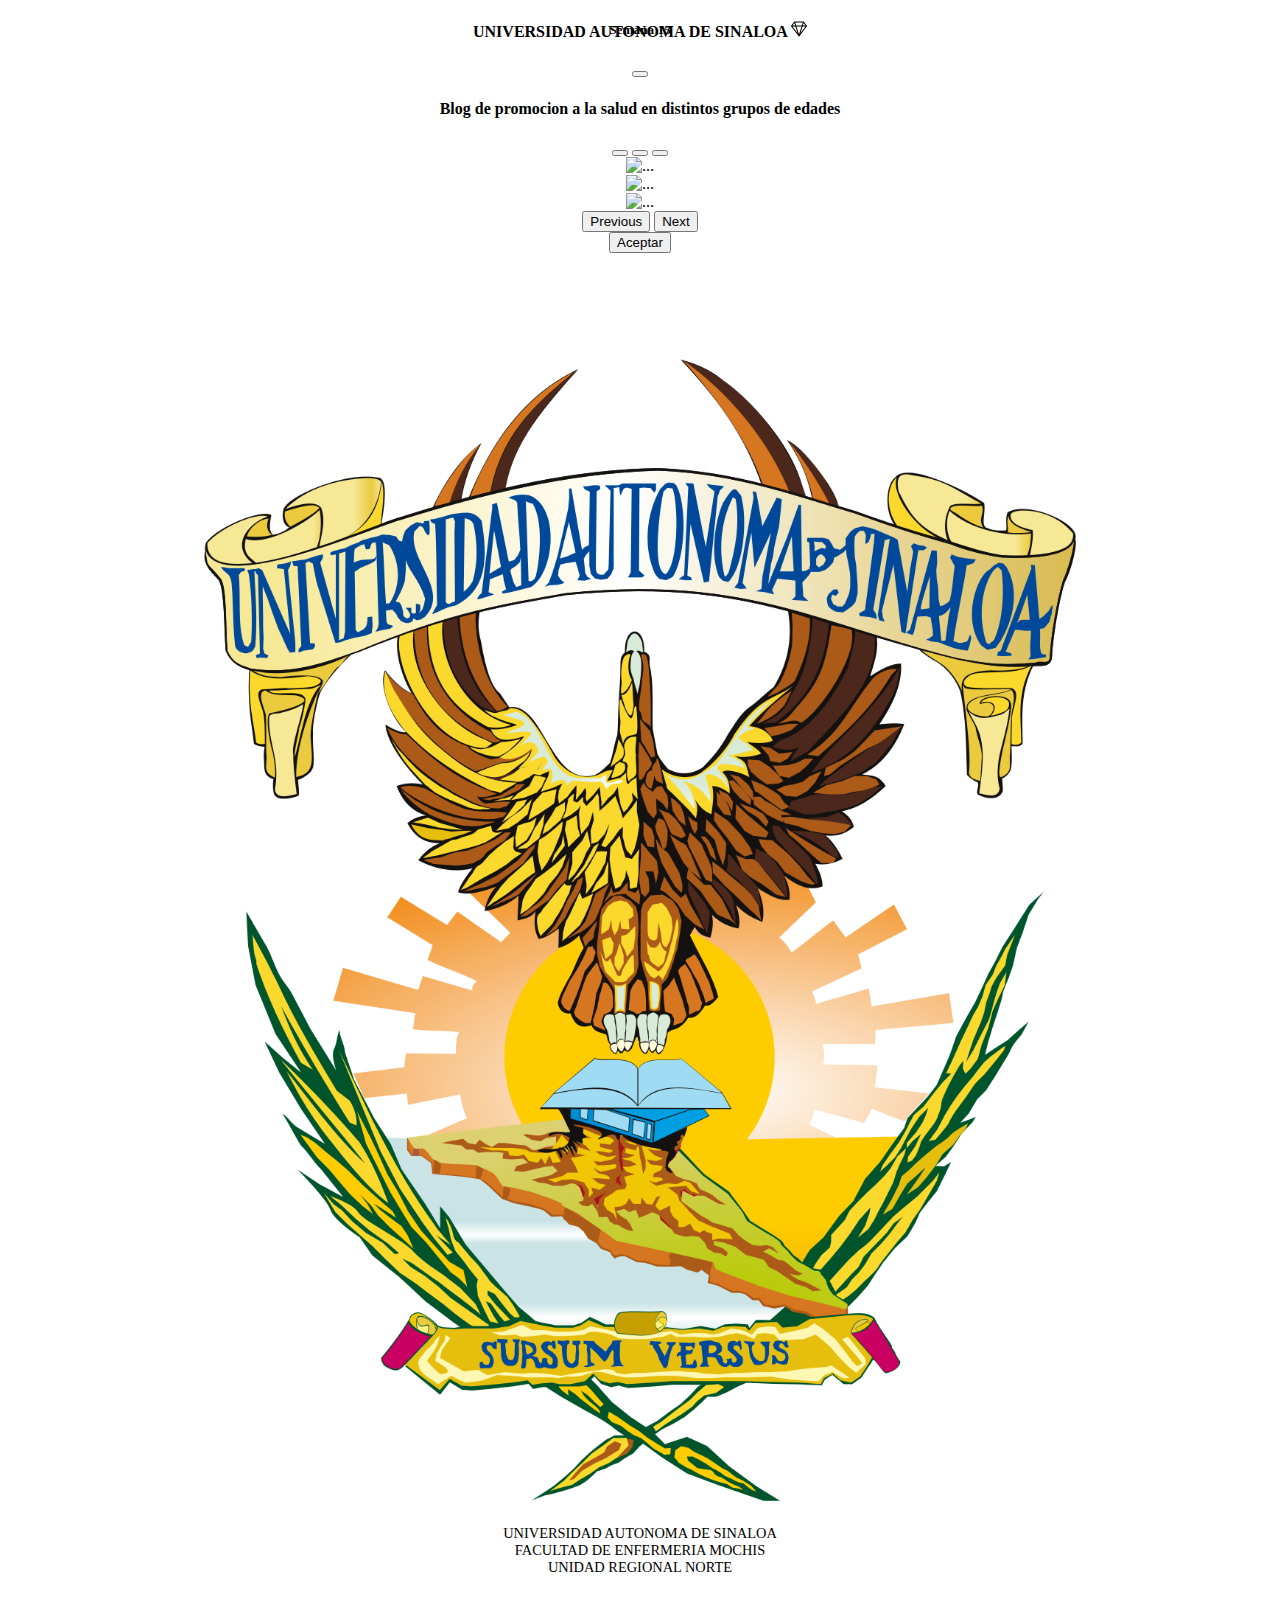
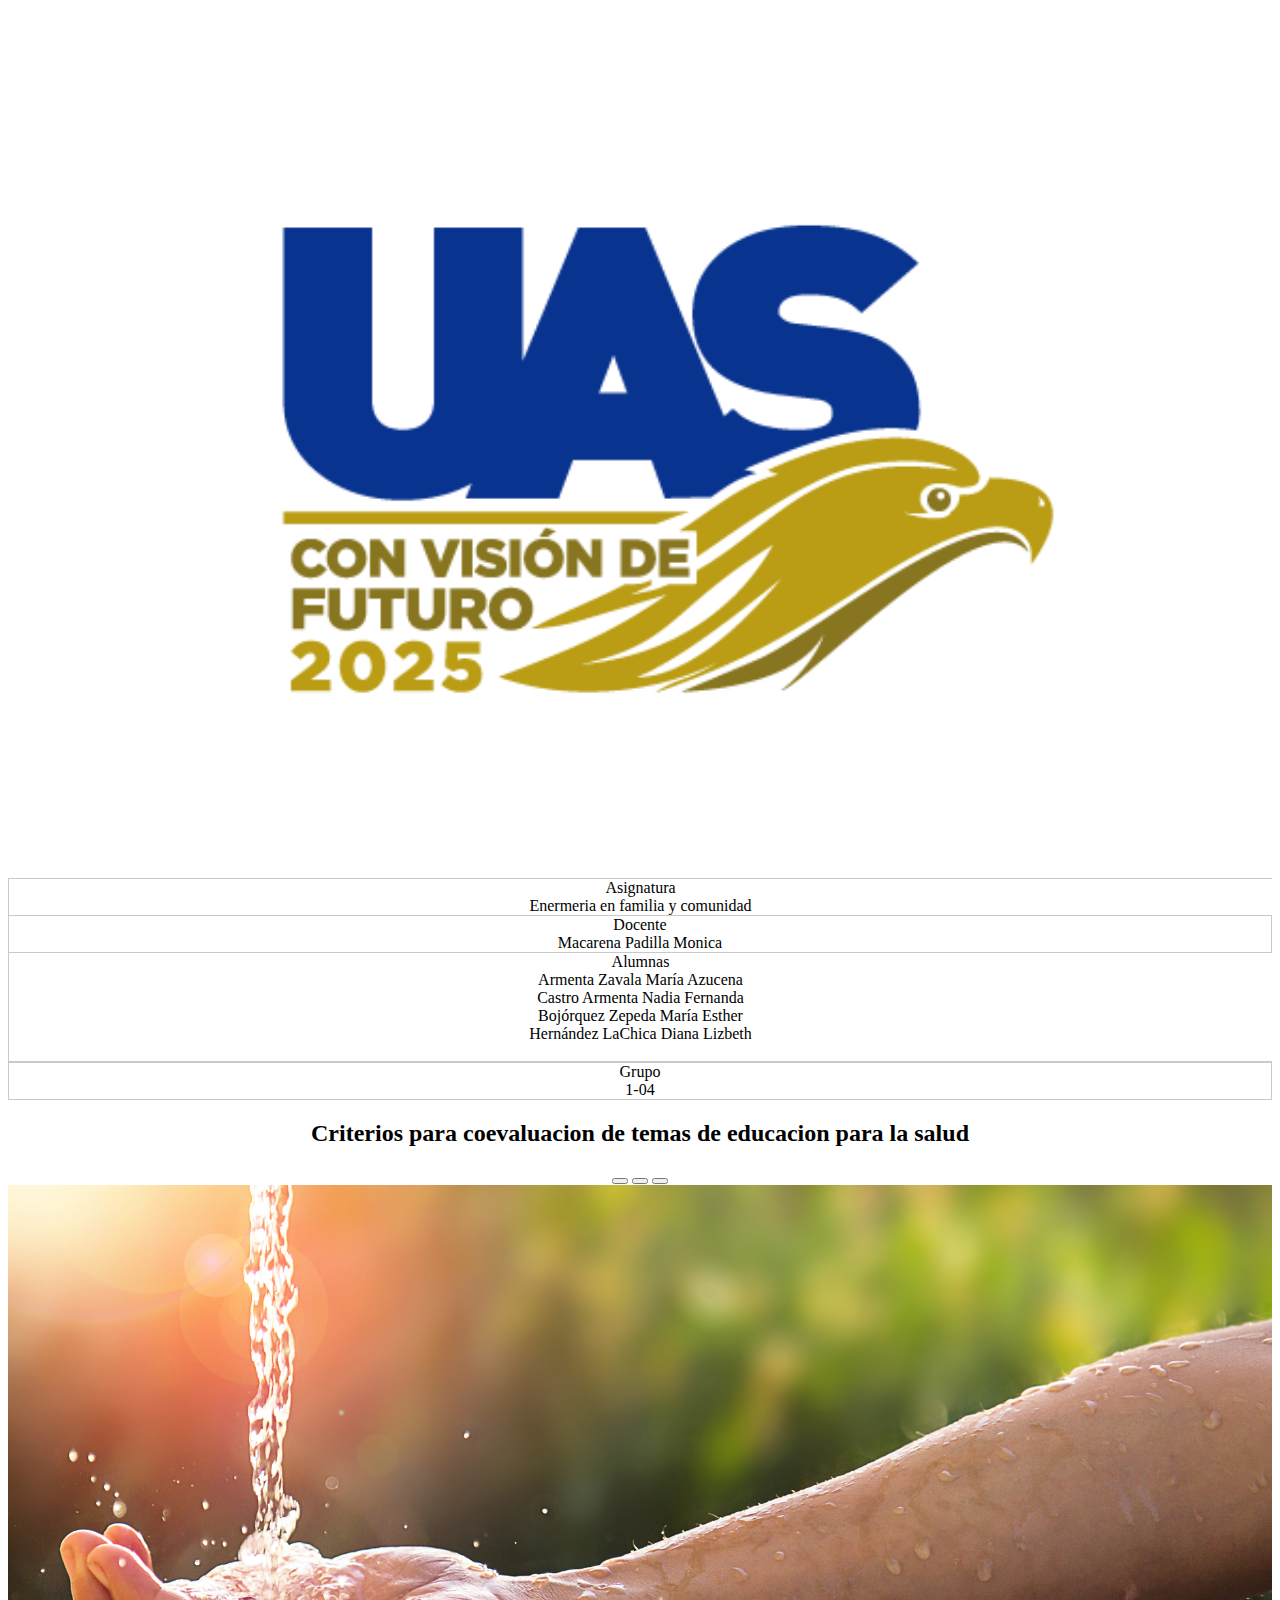
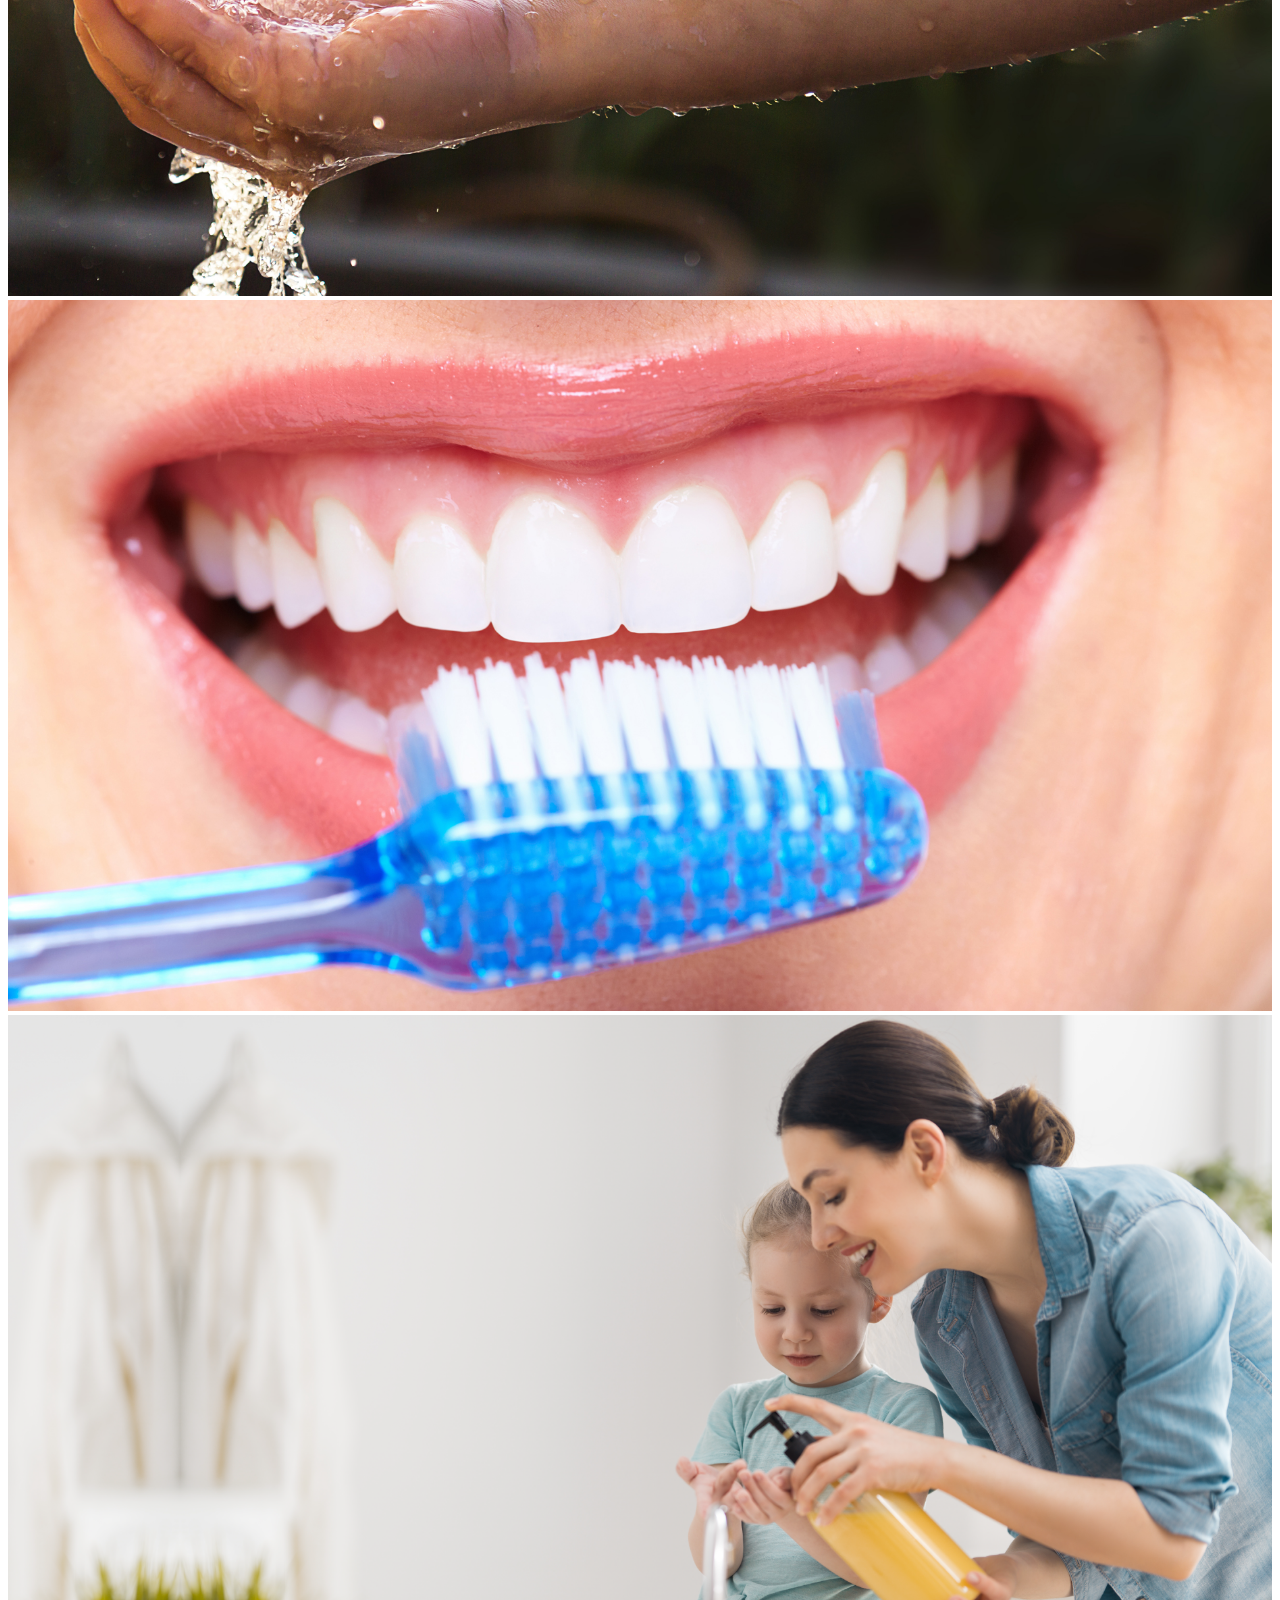
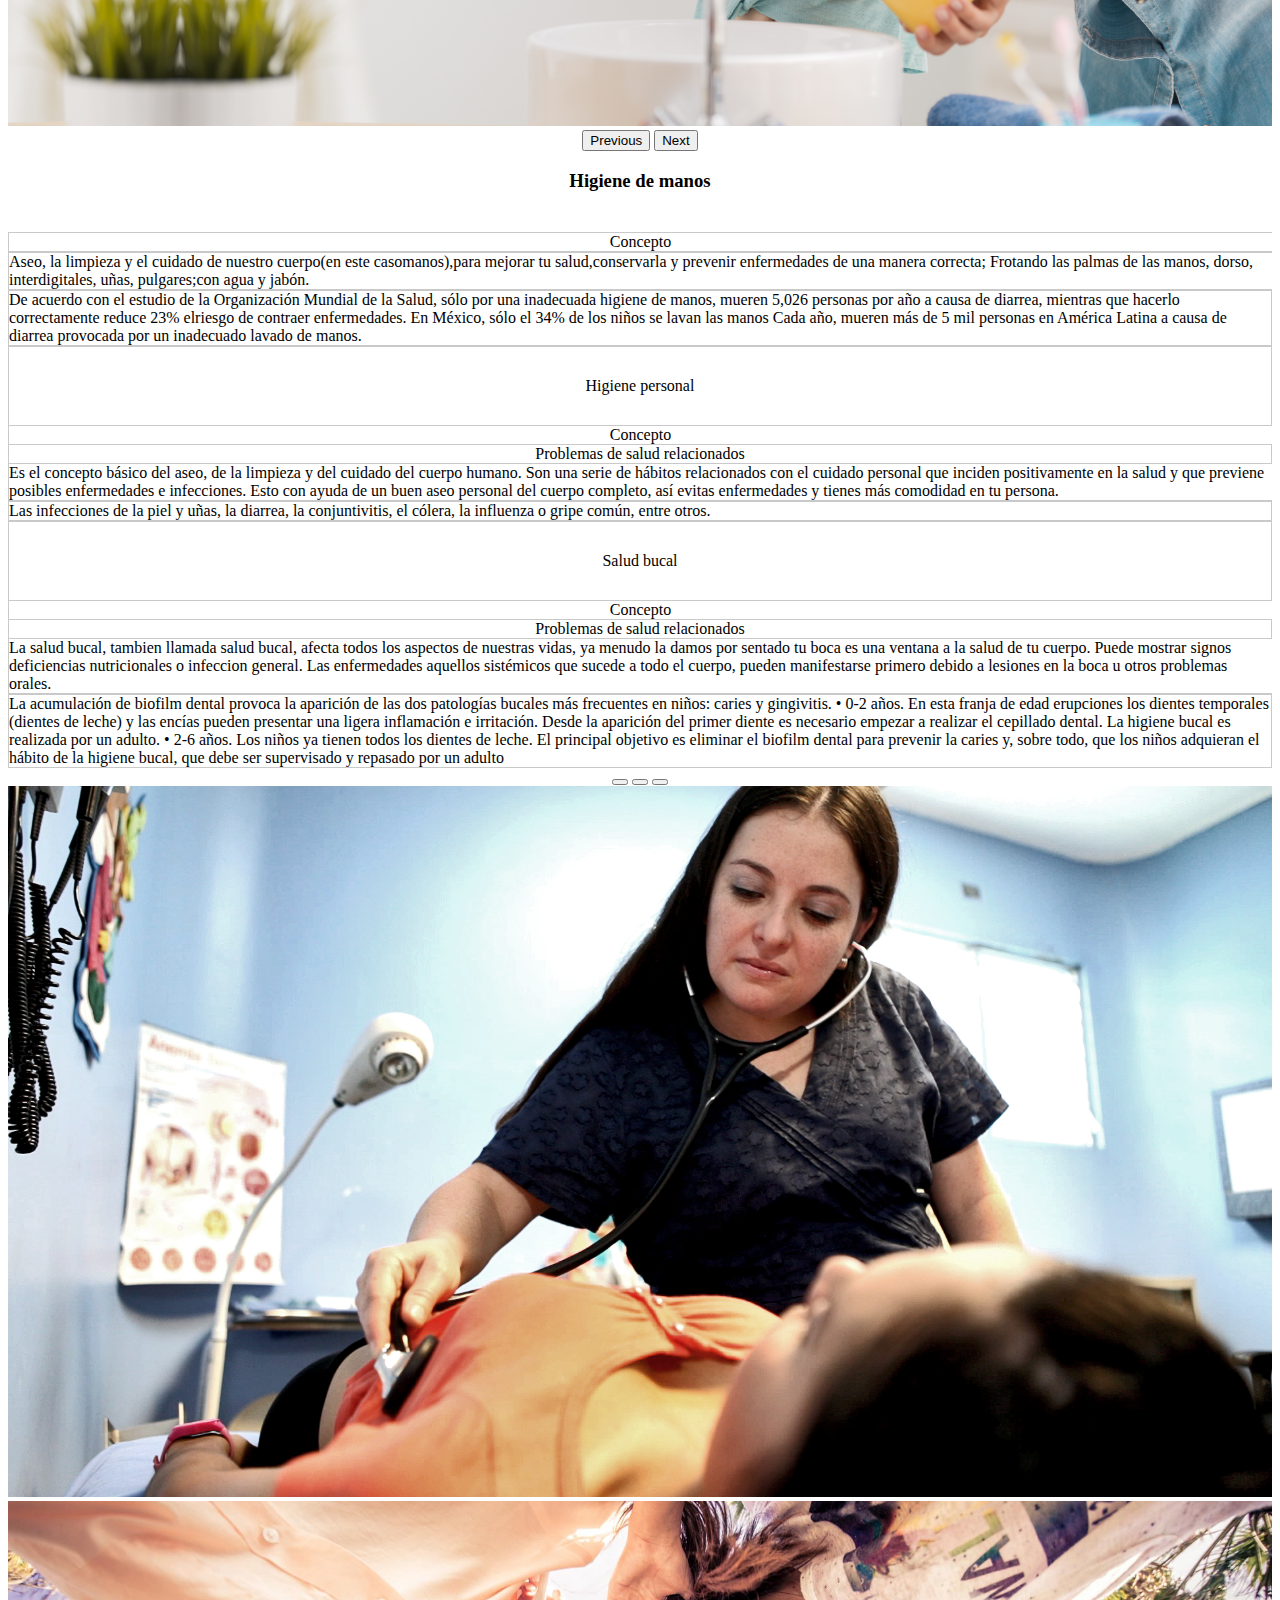
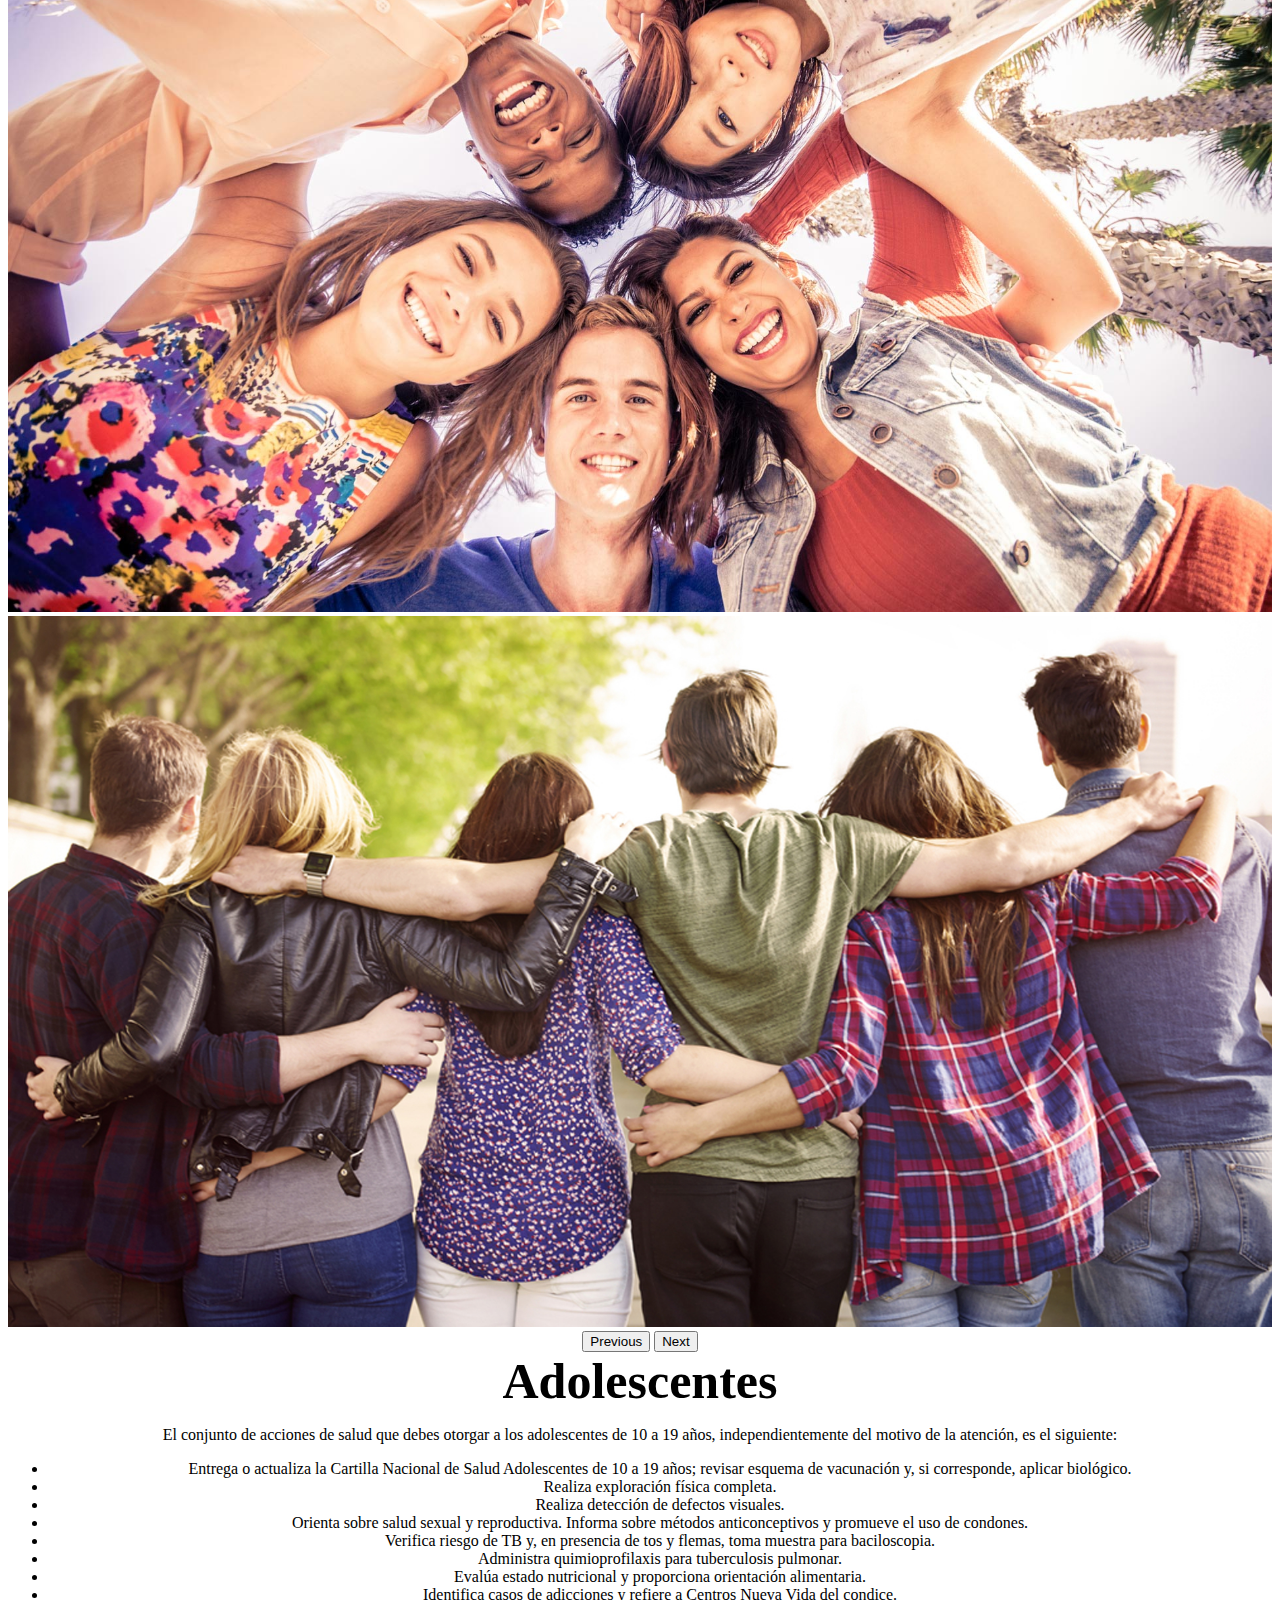
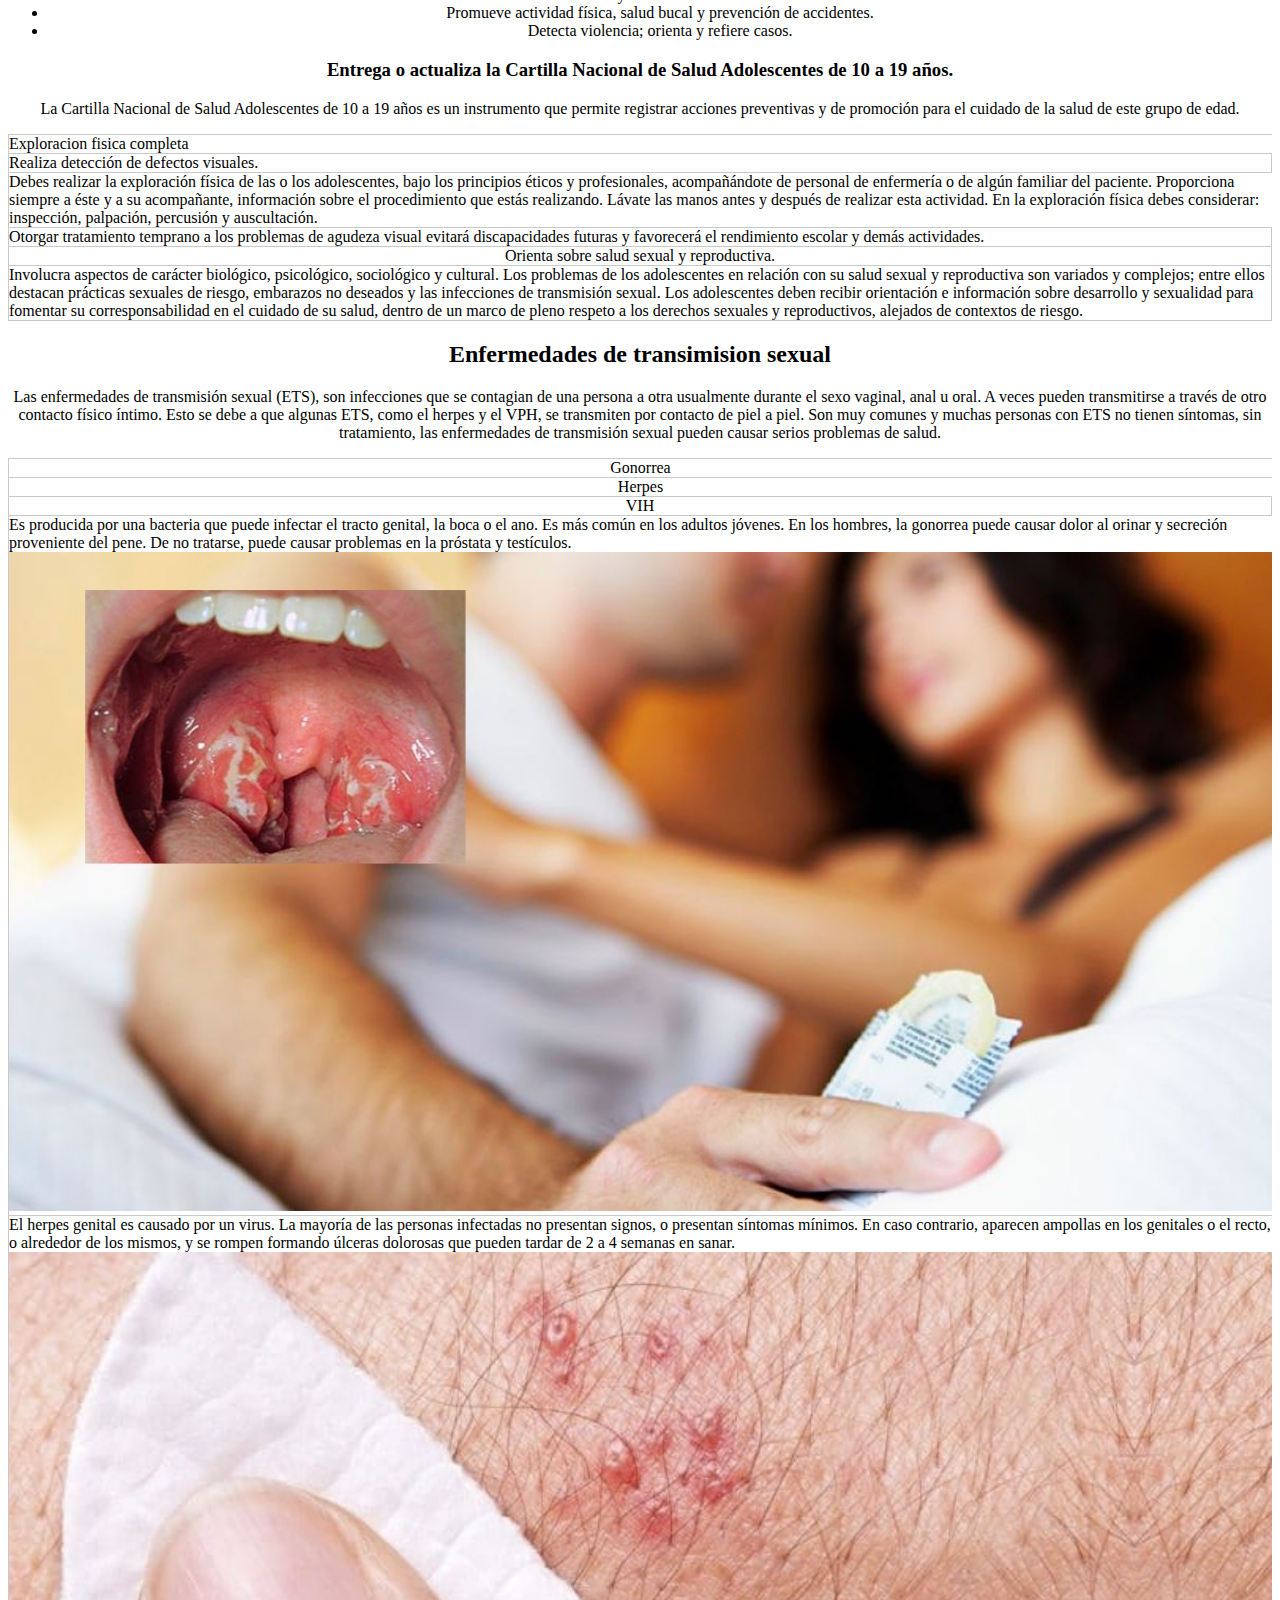
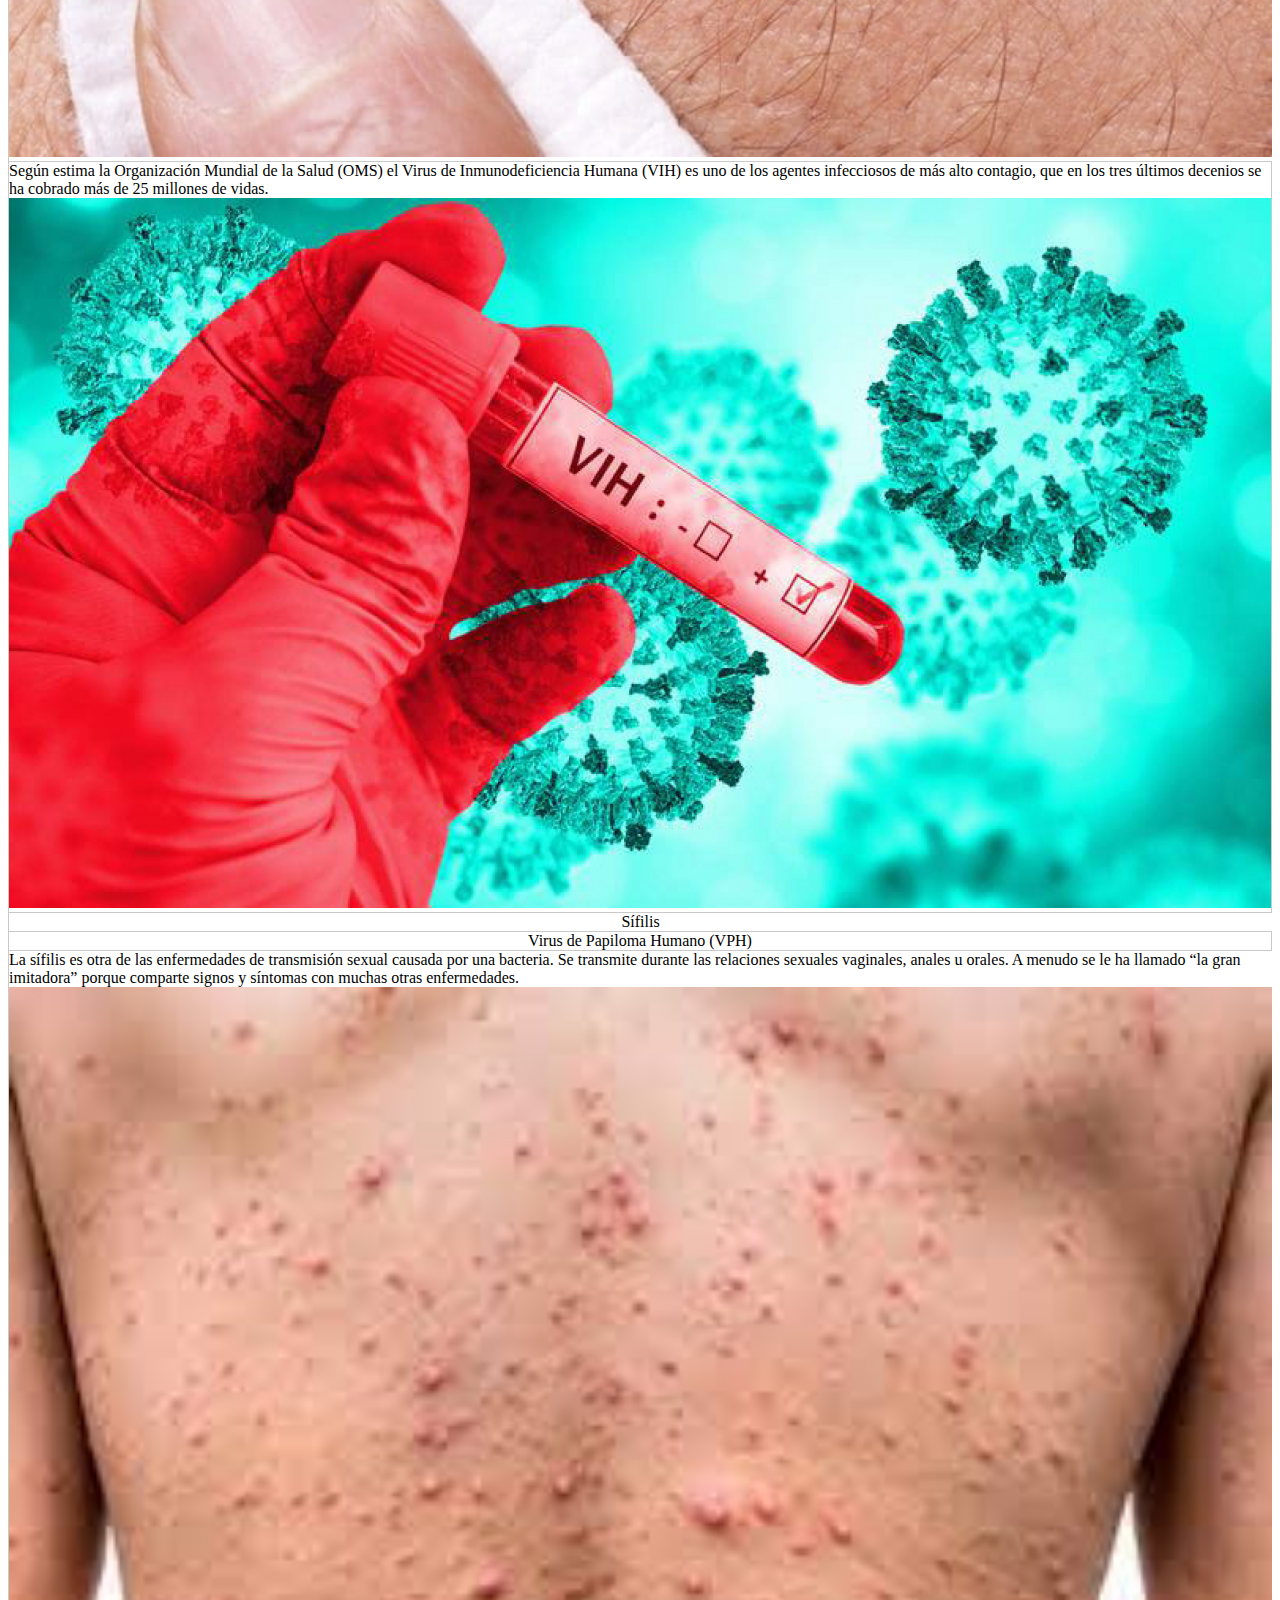
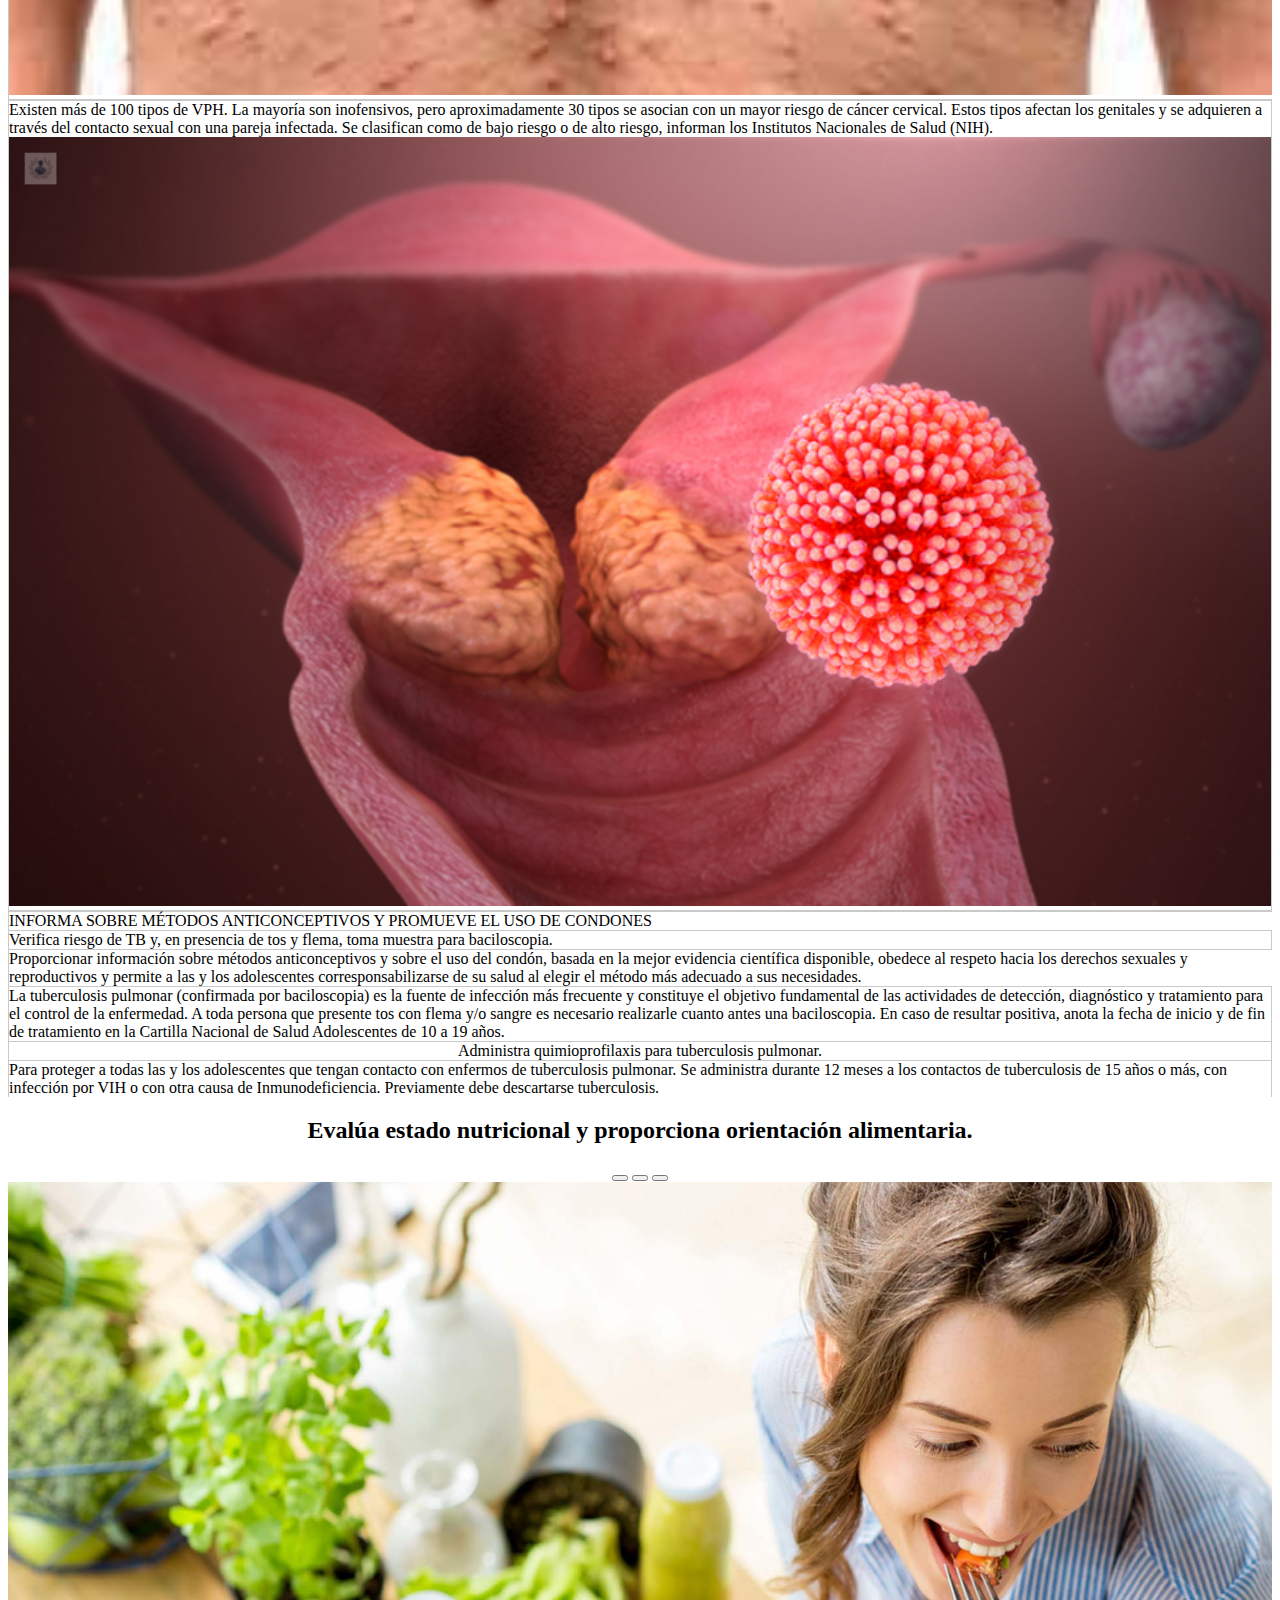
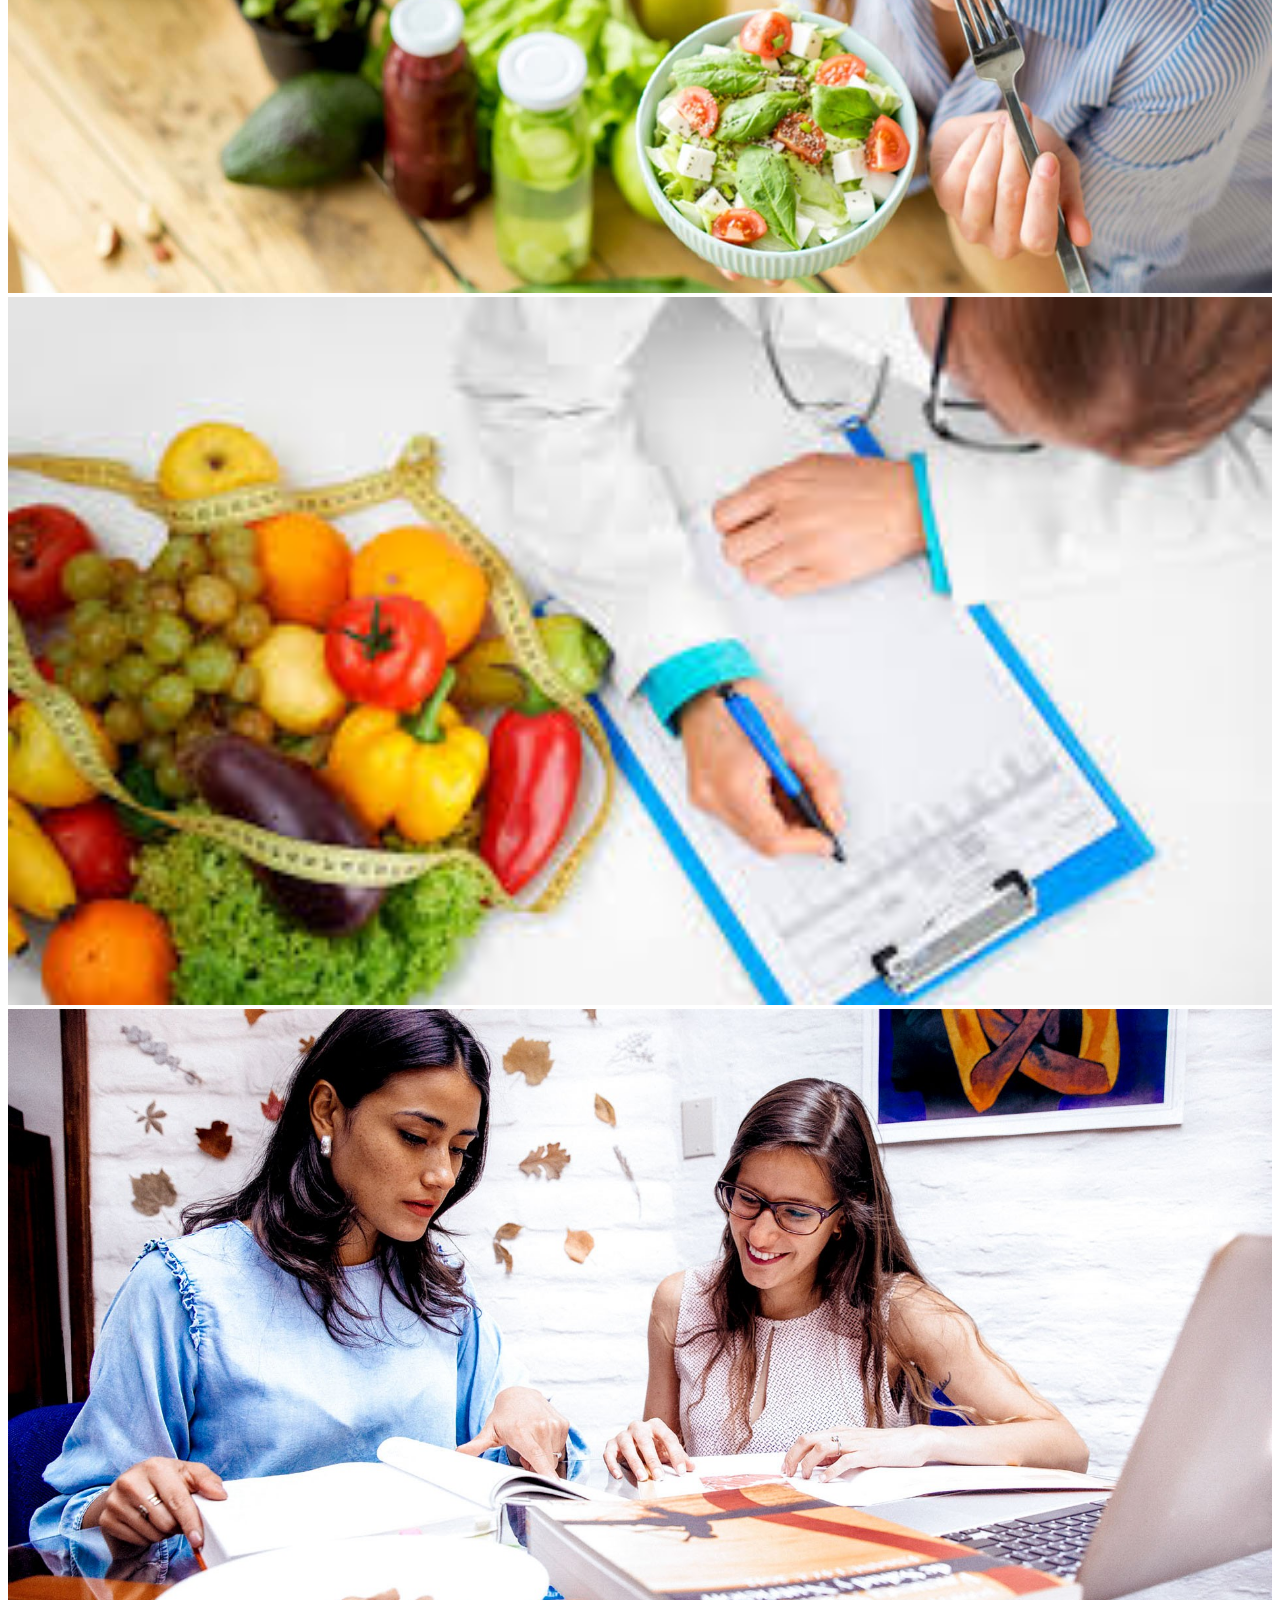
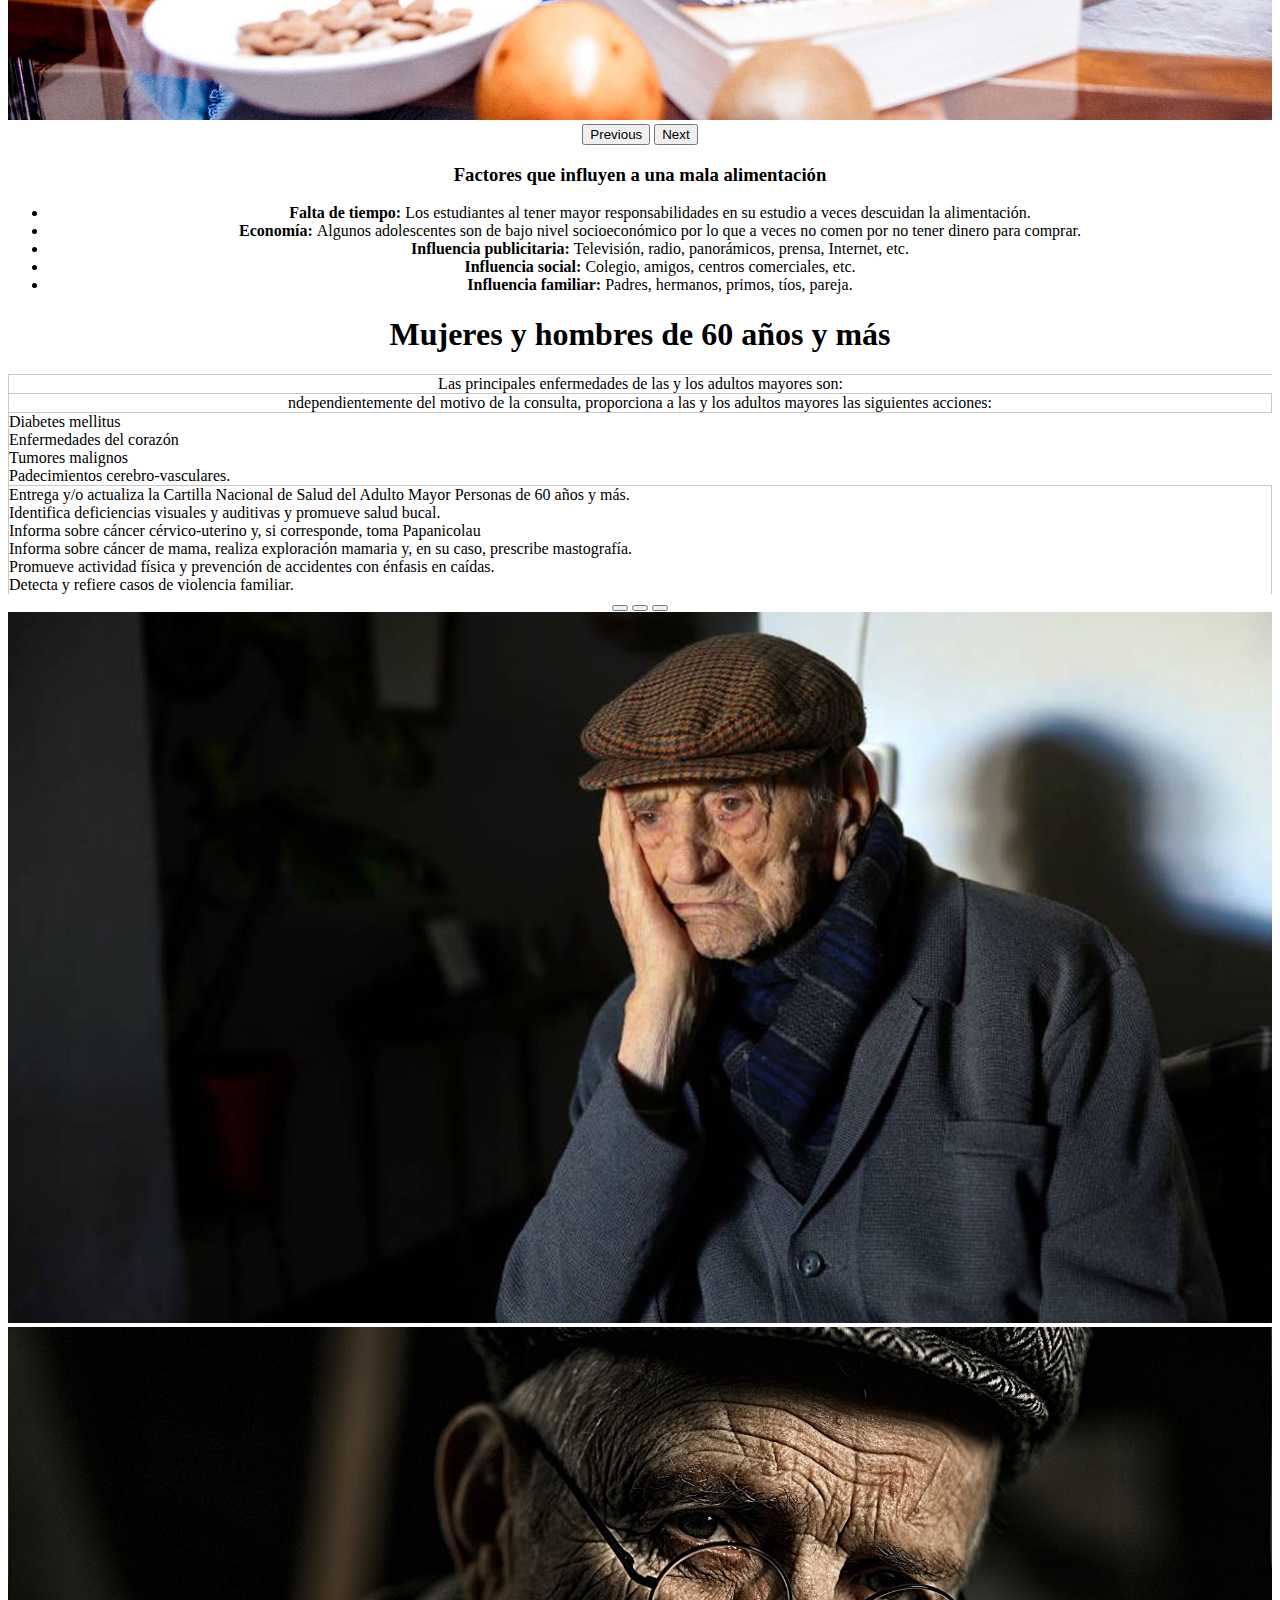
==== commit 1b0eafb7: "Add files via upload" ====
--- a/index.html
+++ b/index.html
@@ -18,6 +18,67 @@
         </link>
     </head>
     <body class="container">
+<div class="modal" tabindex="-1" id="myModal">
+  <div class="modal-dialog modal-dialog-centered">
+    <div class="modal-content">
+      <div class="modal-header">
+        <h5 class="modal-title">Semana 15</h5>
+        <button type="button" class="btn-close" data-bs-dismiss="modal" aria-label="Close"></button>
+      </div>
+      <div class="modal-body">
+<h4>Blog de promocion a la salud en distintos grupos de edades</h4>
+
+
+
+<div class="carousel carousel-dark slide" data-bs-ride="carousel" id="carouselExampleDark5">
+            <div class="carousel-indicators">
+                <button aria-current="true" aria-label="Slide 1" class="active" data-bs-slide-to="0" data-bs-target="#carouselExampleDark5" type="button">
+                </button>
+                <button aria-label="Slide 2" data-bs-slide-to="1" data-bs-target="#carouselExampleDark5" type="button">
+                </button>
+                <button aria-label="Slide 3" data-bs-slide-to="2" data-bs-target="#carouselExampleDark5" type="button">
+                </button>
+            </div>
+            <div class="carousel-inner">
+                <div class="carousel-item active" data-bs-interval="2000">
+                    <img alt="..." class="d-block w-100" src="imagenes/3.jpg">
+                    </img>
+                </div>
+                <div class="carousel-item" data-bs-interval="2000">
+                    <img alt="..." class="d-block w-100" src="imagenes/2.jpg">
+                    </img>
+                </div>
+                <div class="carousel-item" data-bs-interval="2000">
+                    <img alt="..." class="d-block w-100" src="imagenes/1.jpg">
+                    </img>
+                </div>
+            </div>
+            <button class="carousel-control-prev" data-bs-slide="prev" data-bs-target="#carouselExampleDark5" type="button">
+                <span aria-hidden="true" class="carousel-control-prev-icon">
+                </span>
+                <span class="visually-hidden">
+                    Previous
+                </span>
+            </button>
+            <button class="carousel-control-next" data-bs-slide="next" data-bs-target="#carouselExampleDark5" type="button">
+                <span aria-hidden="true" class="carousel-control-next-icon">
+                </span>
+                <span class="visually-hidden">
+                    Next
+                </span>
+            </button>
+        </div>
+
+
+
+      </div>
+      <div class="modal-footer">
+        <button type="button" class="btn btn-primary" data-bs-dismiss="modal">Aceptar</button>
+      </div>
+    </div>
+  </div>
+</div>
+
         <div id="top">
             <p>
                 UNIVERSIDAD AUTONOMA DE SINALOA
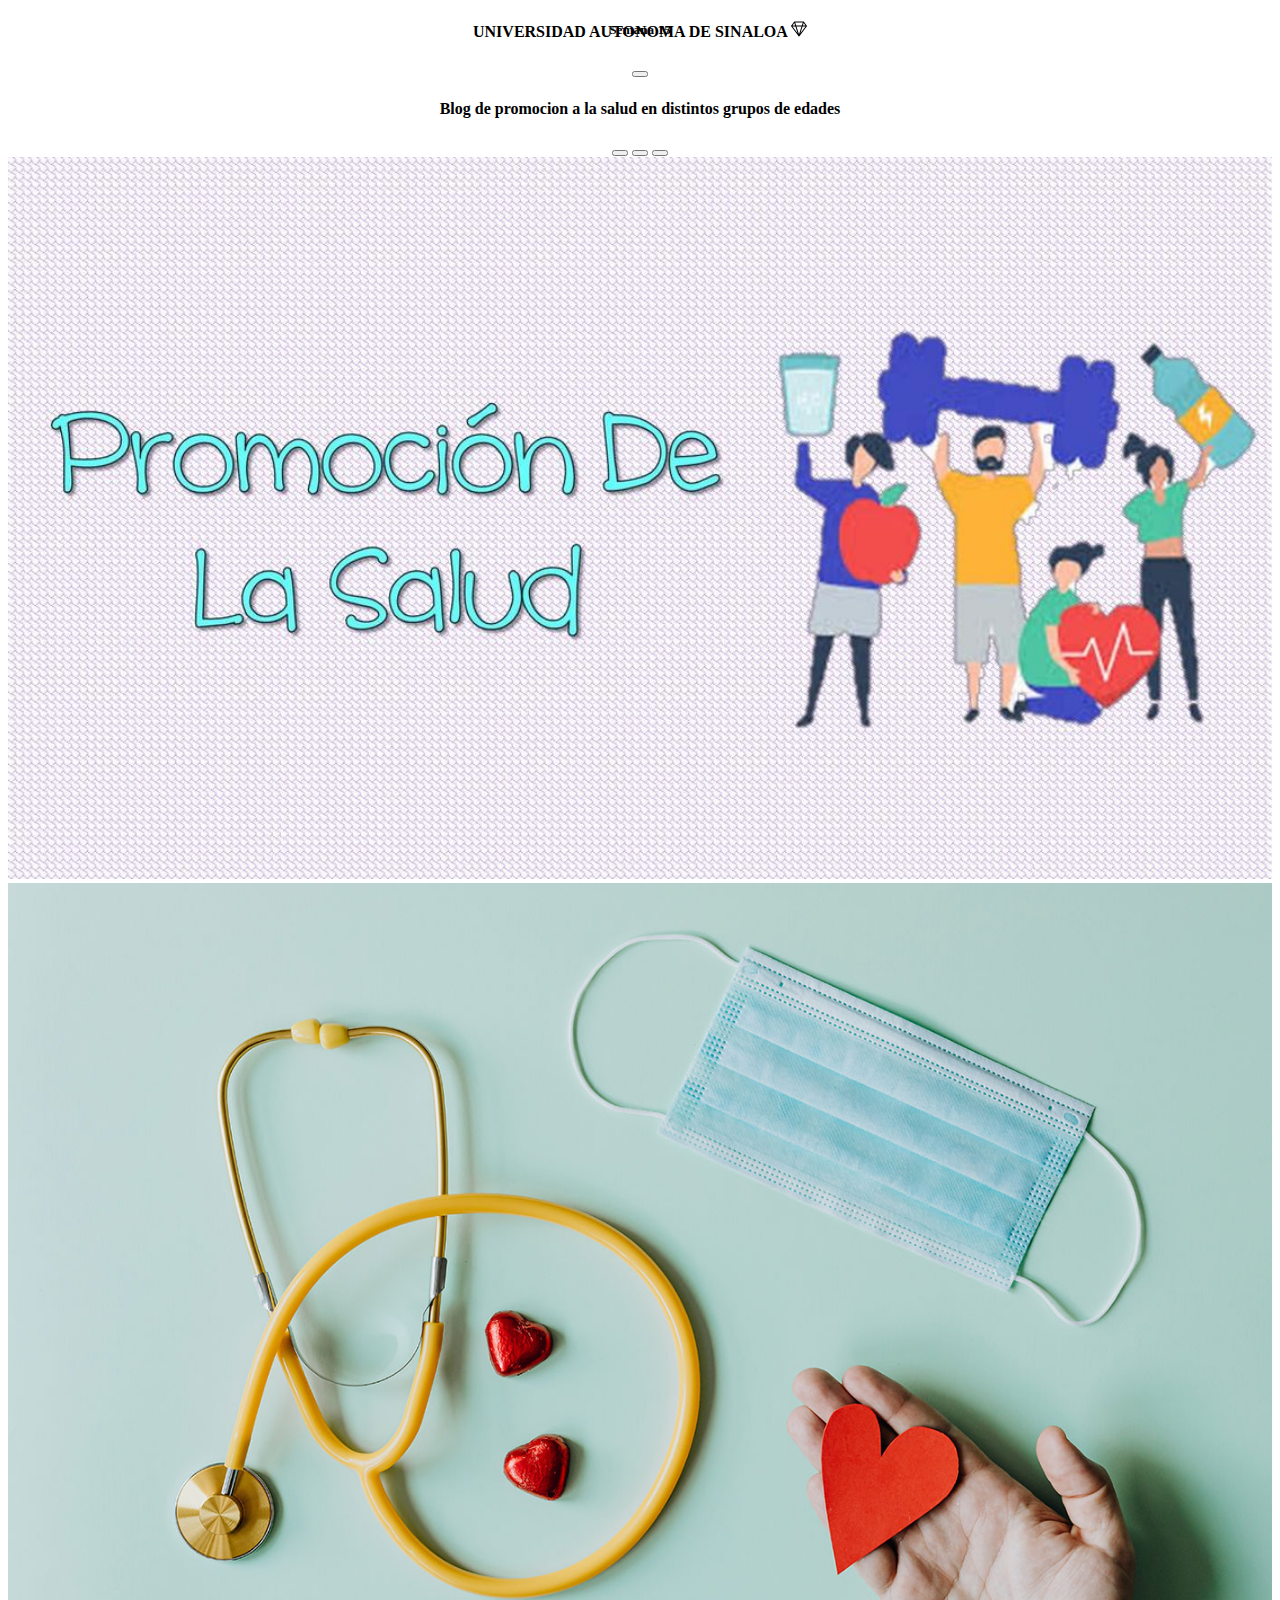
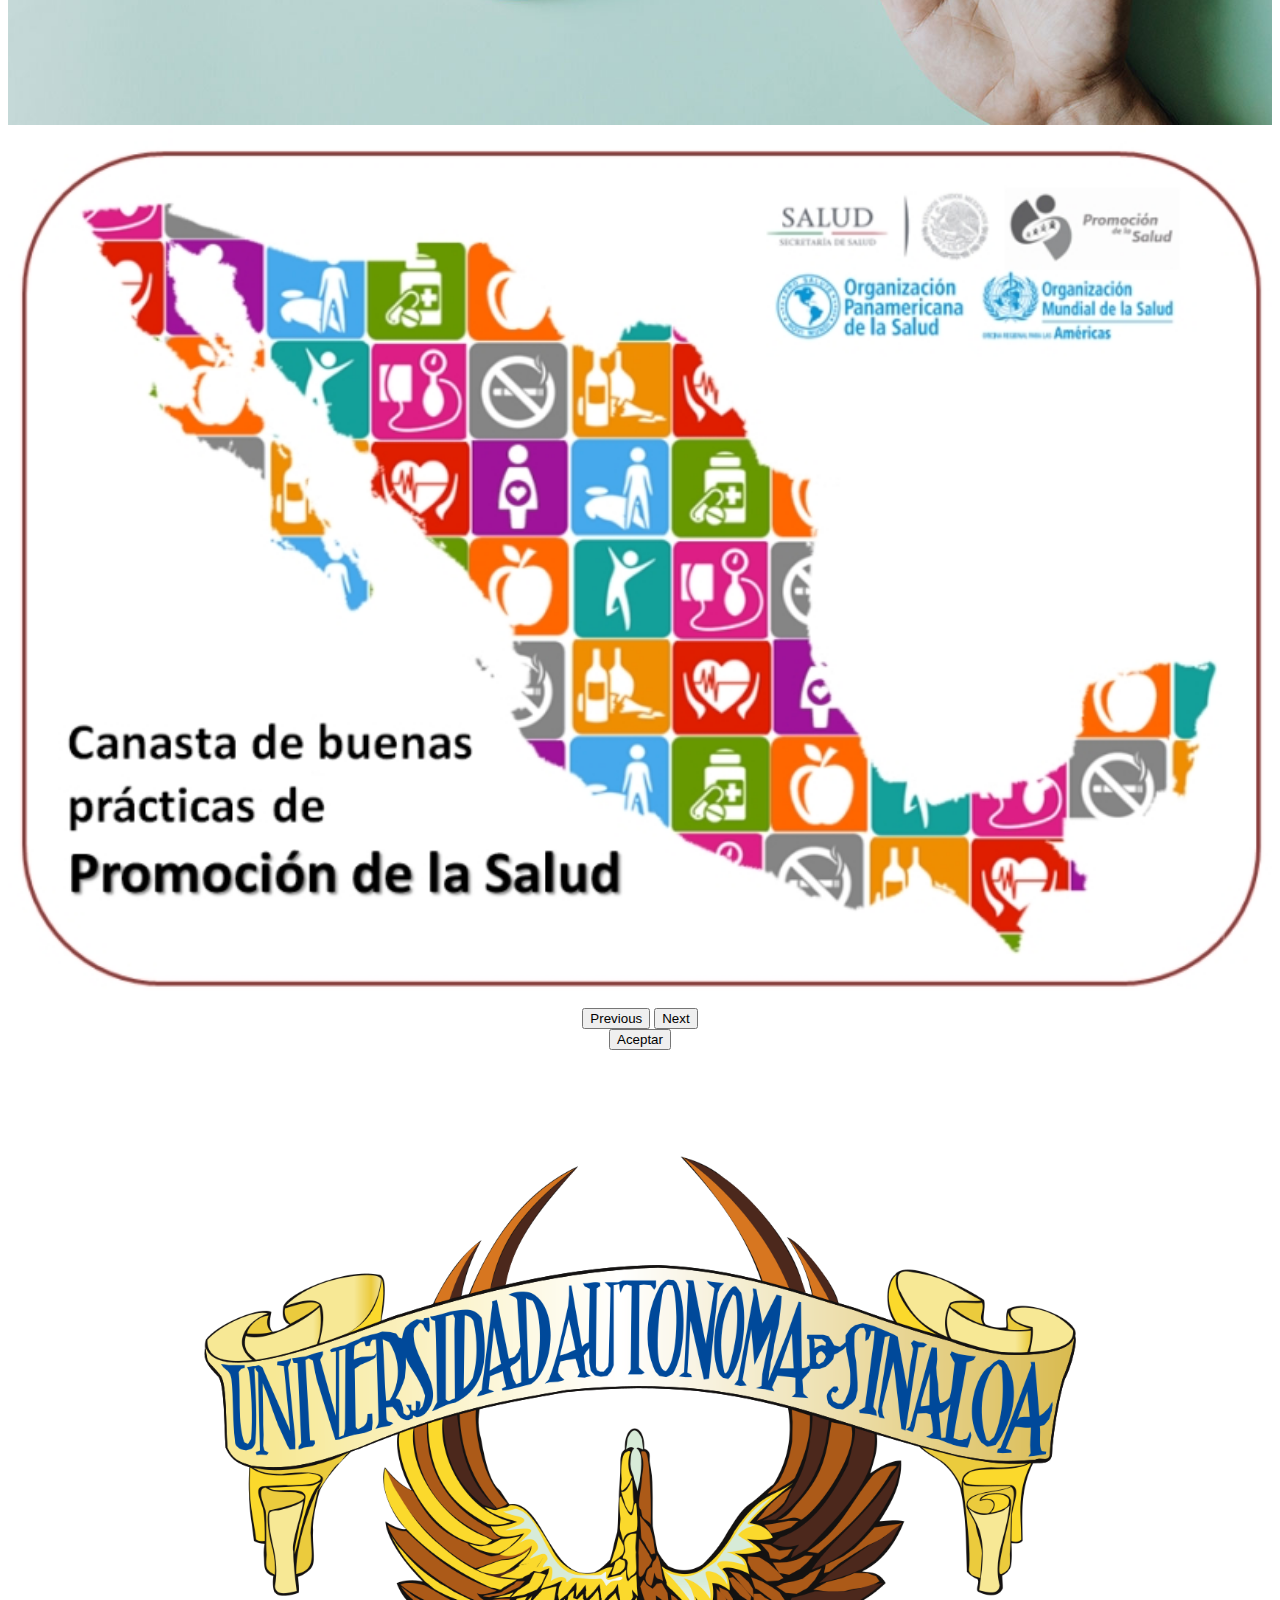
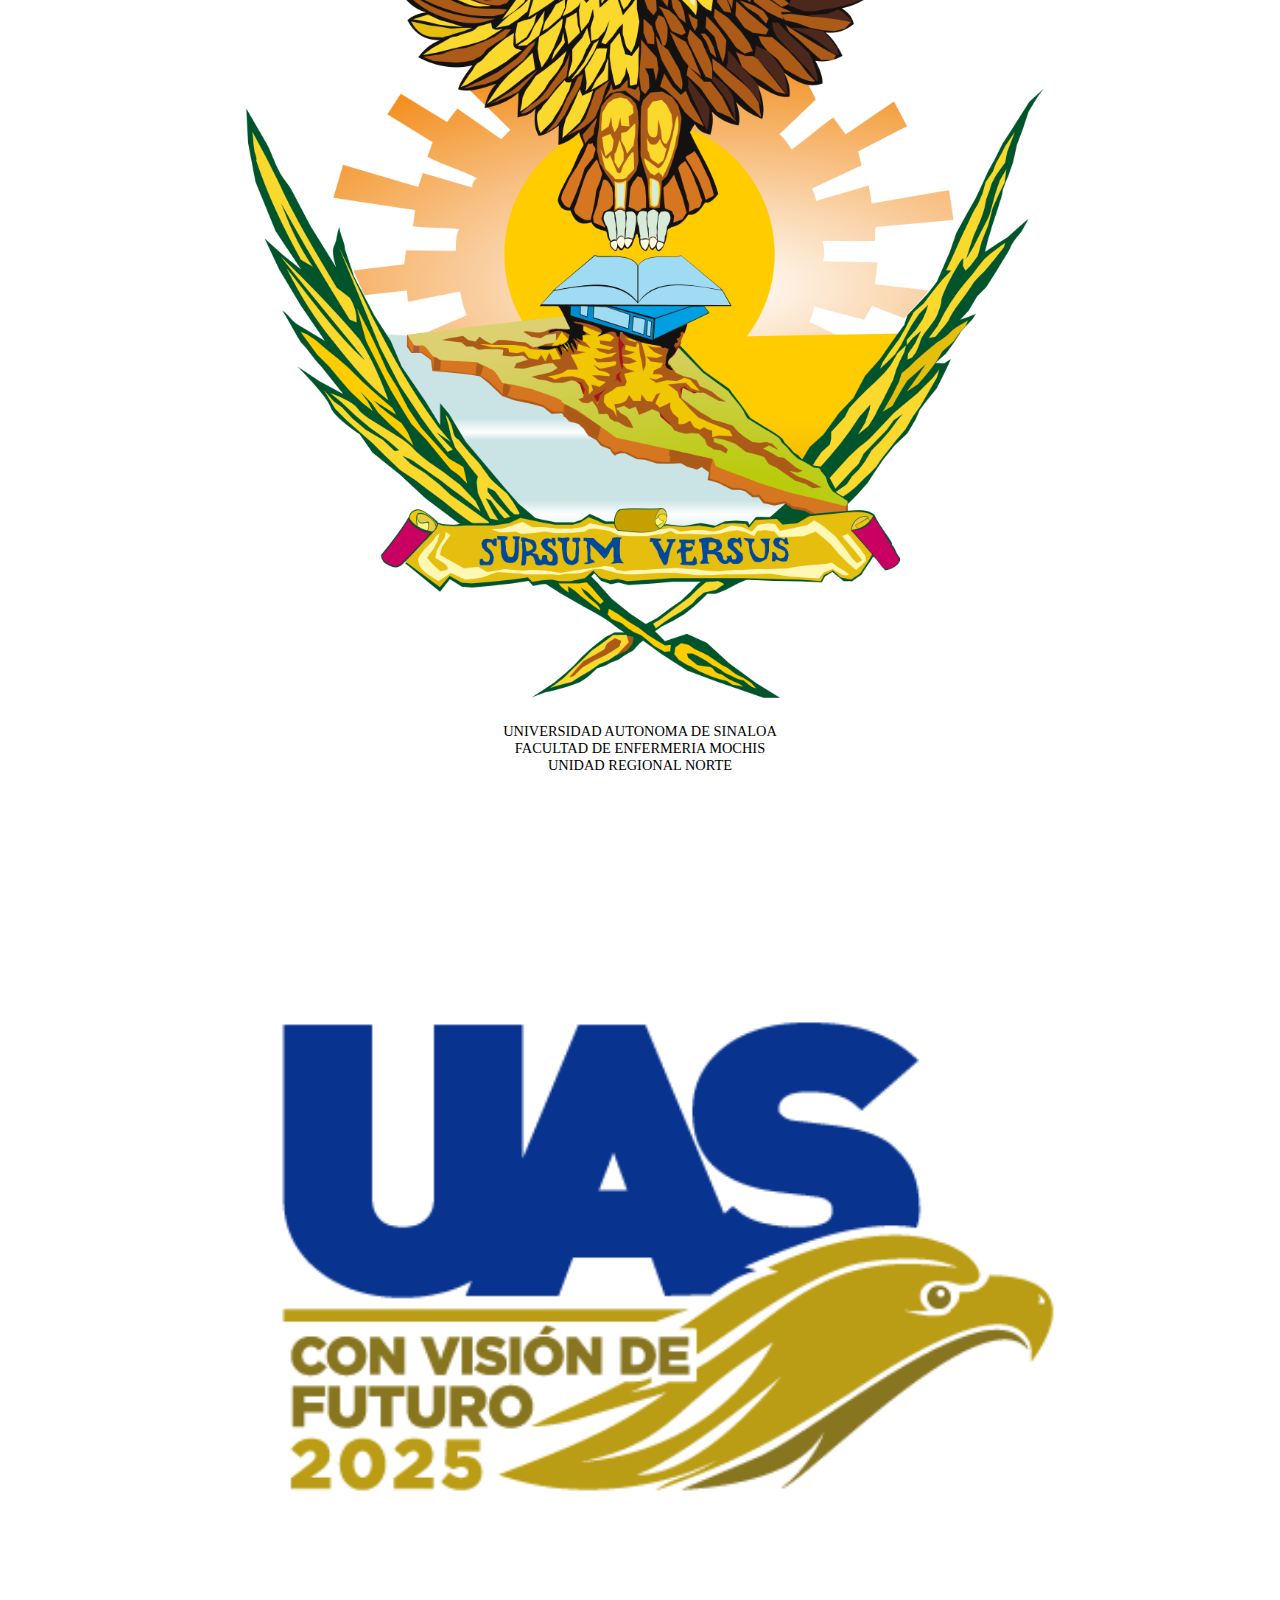
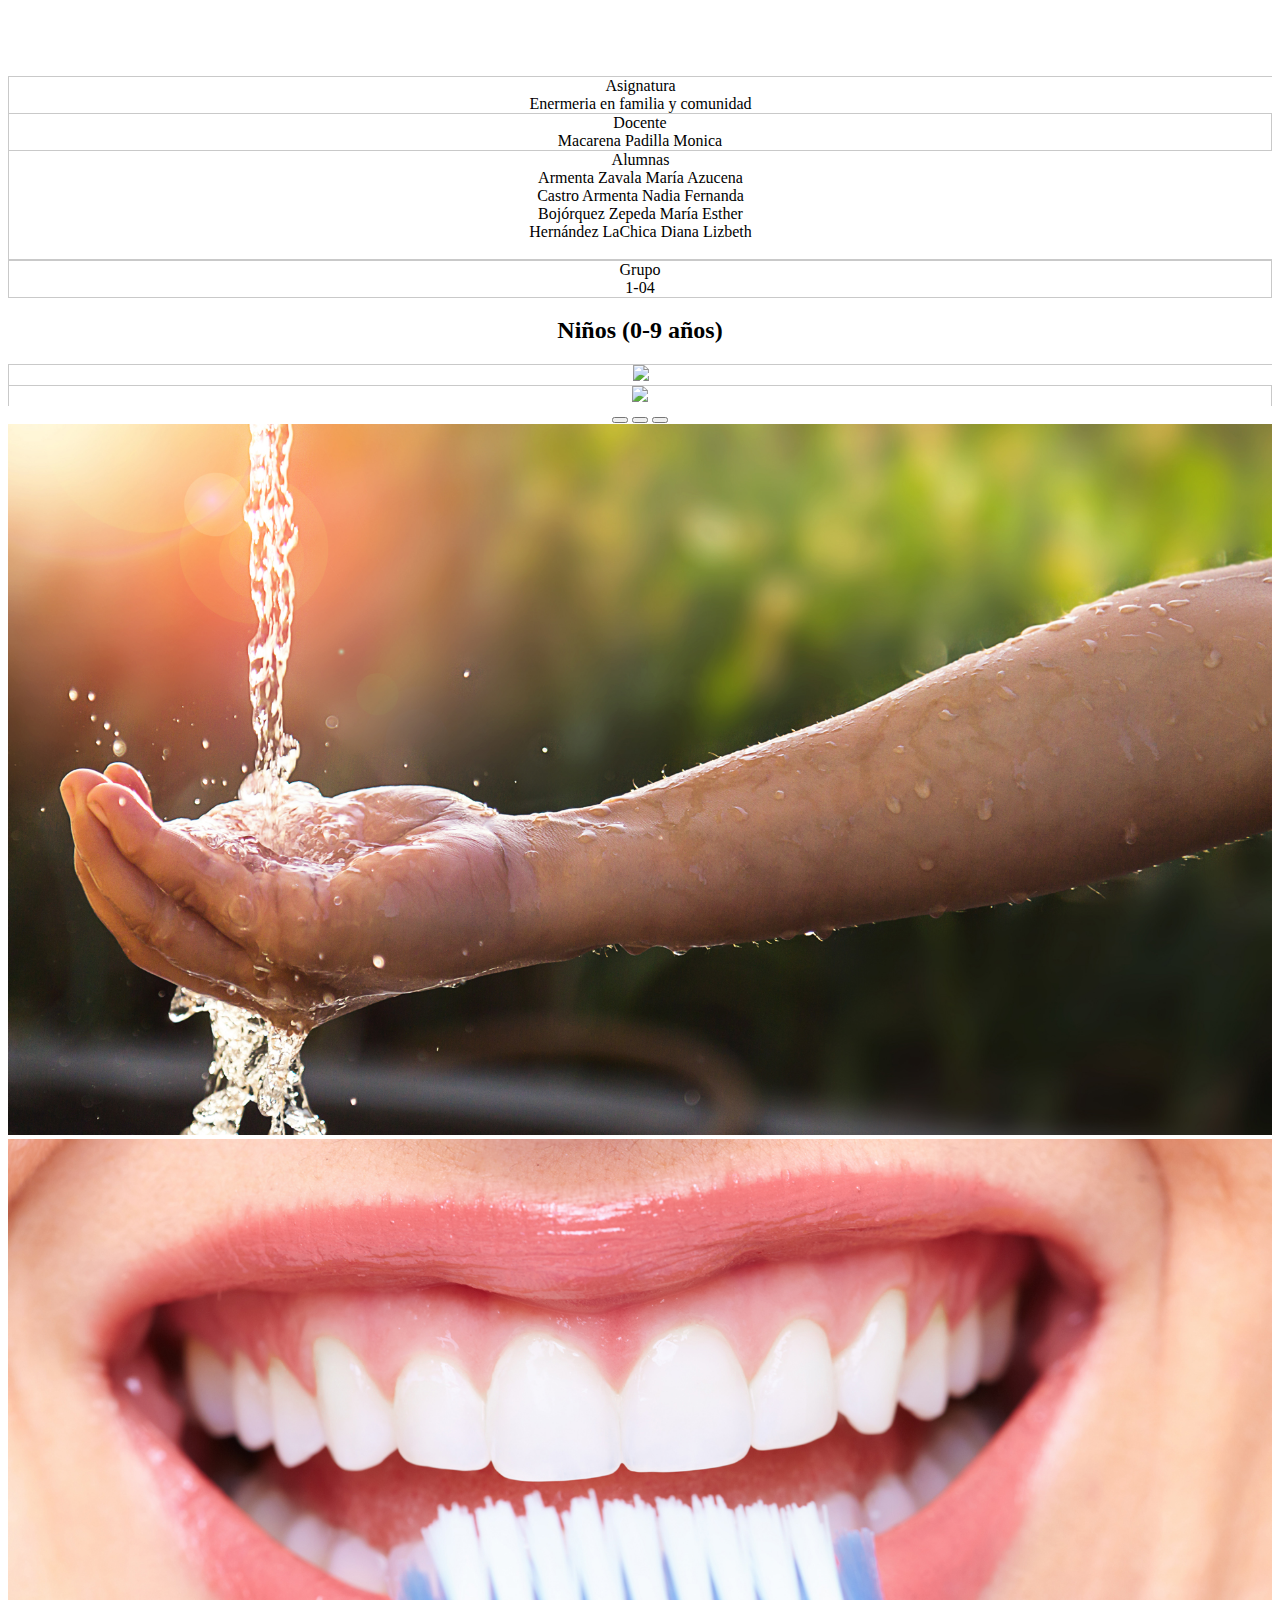
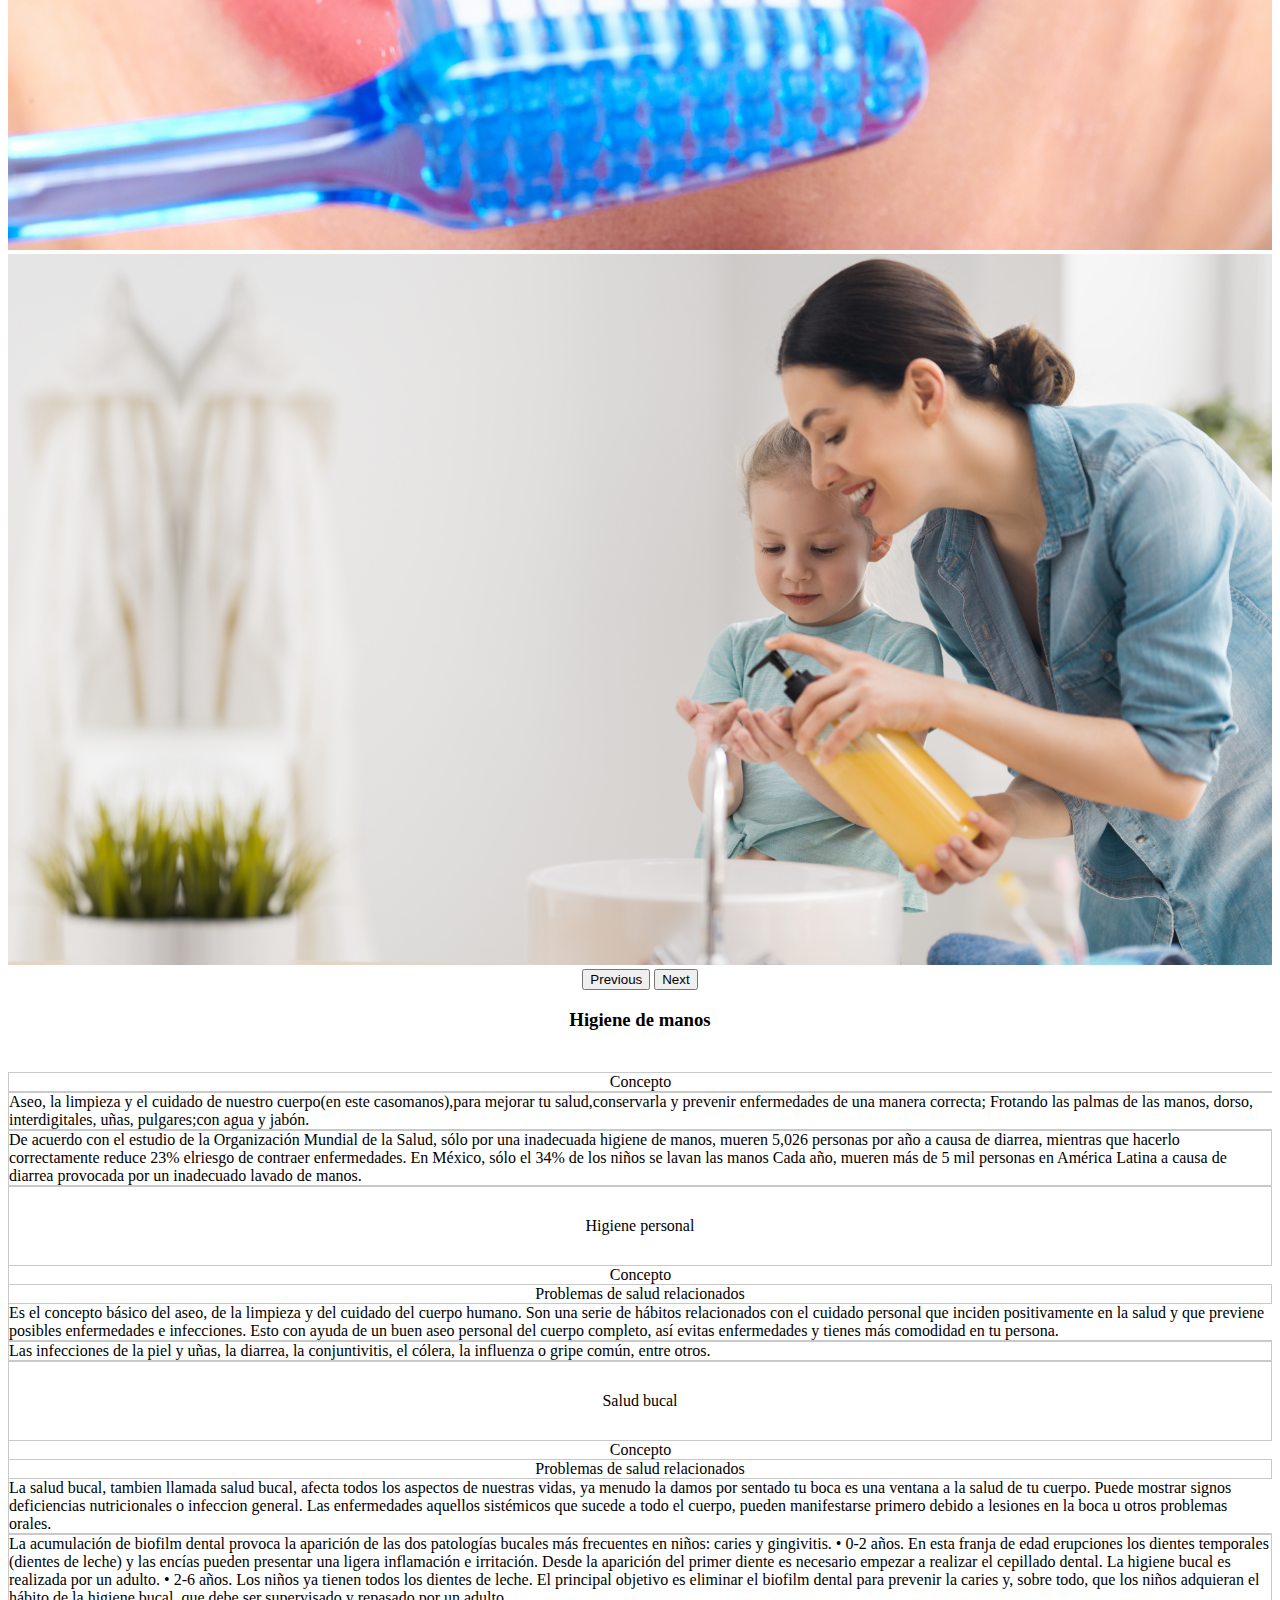
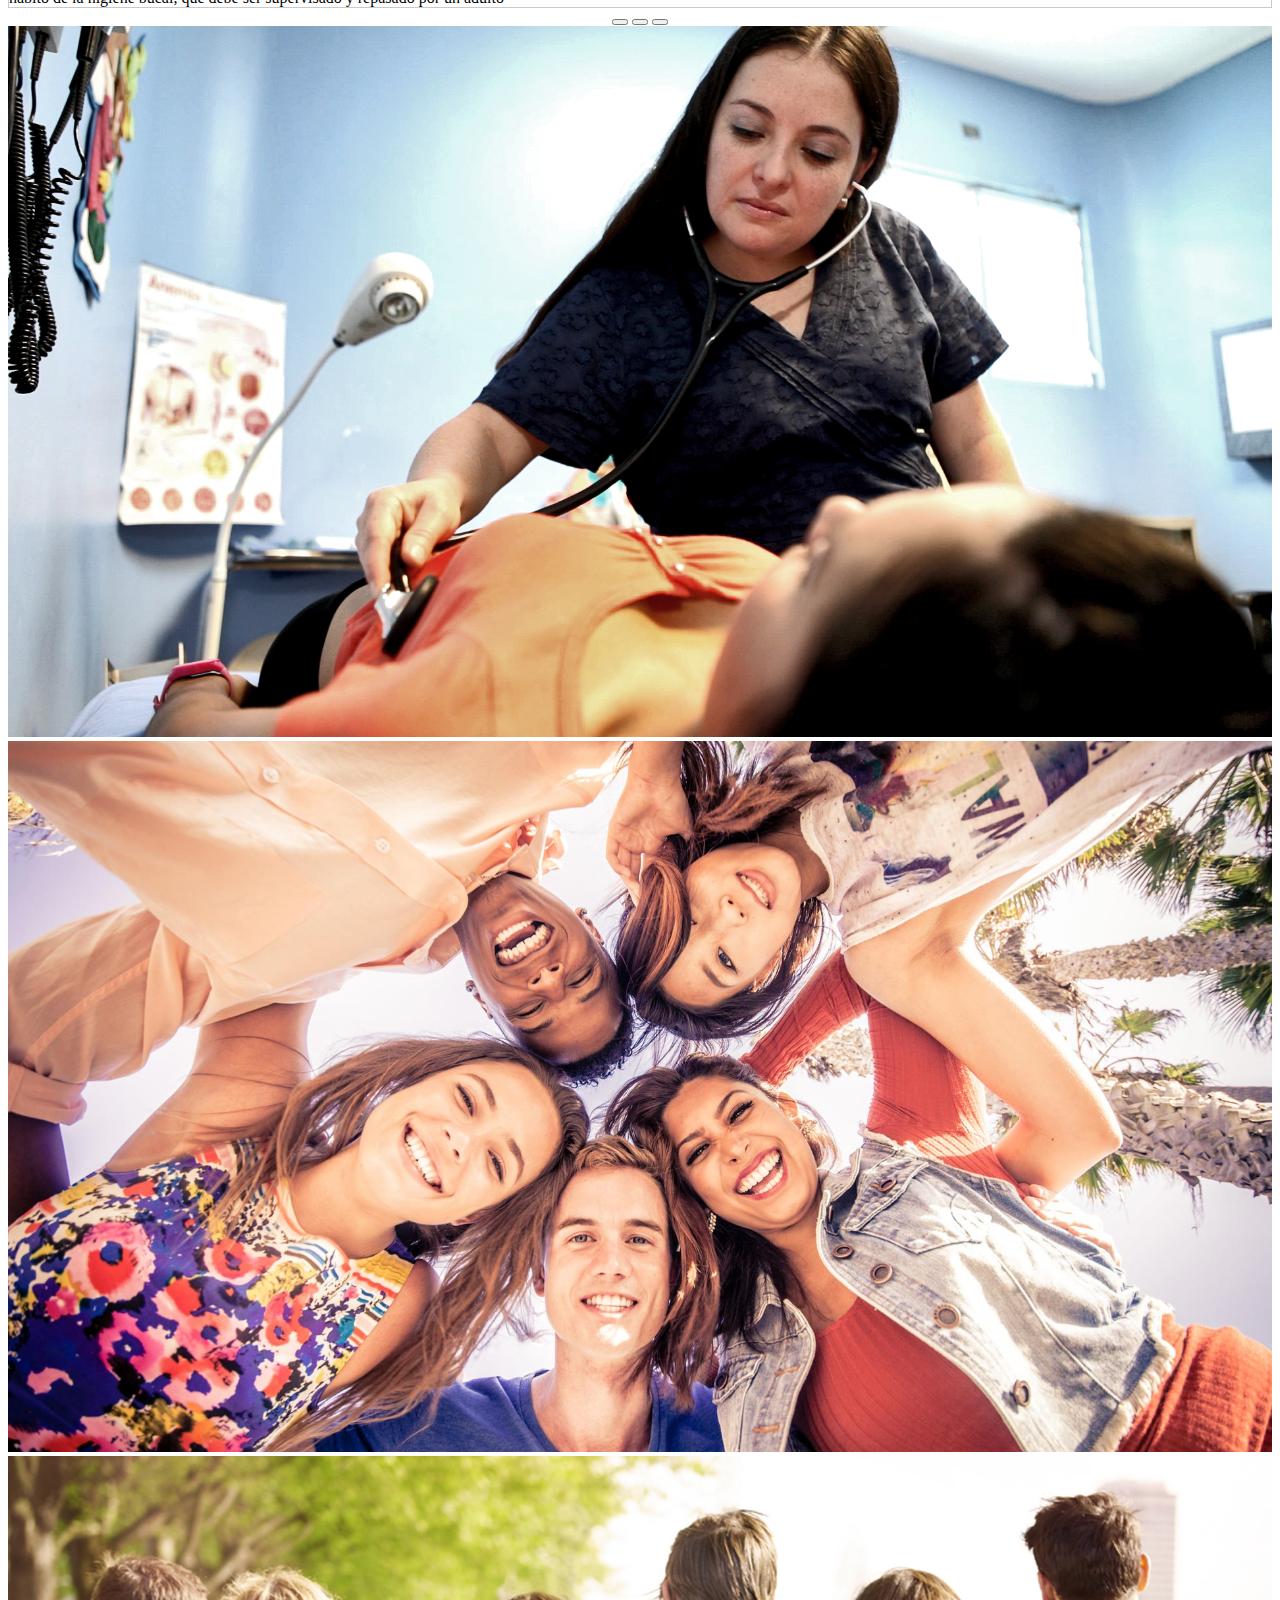
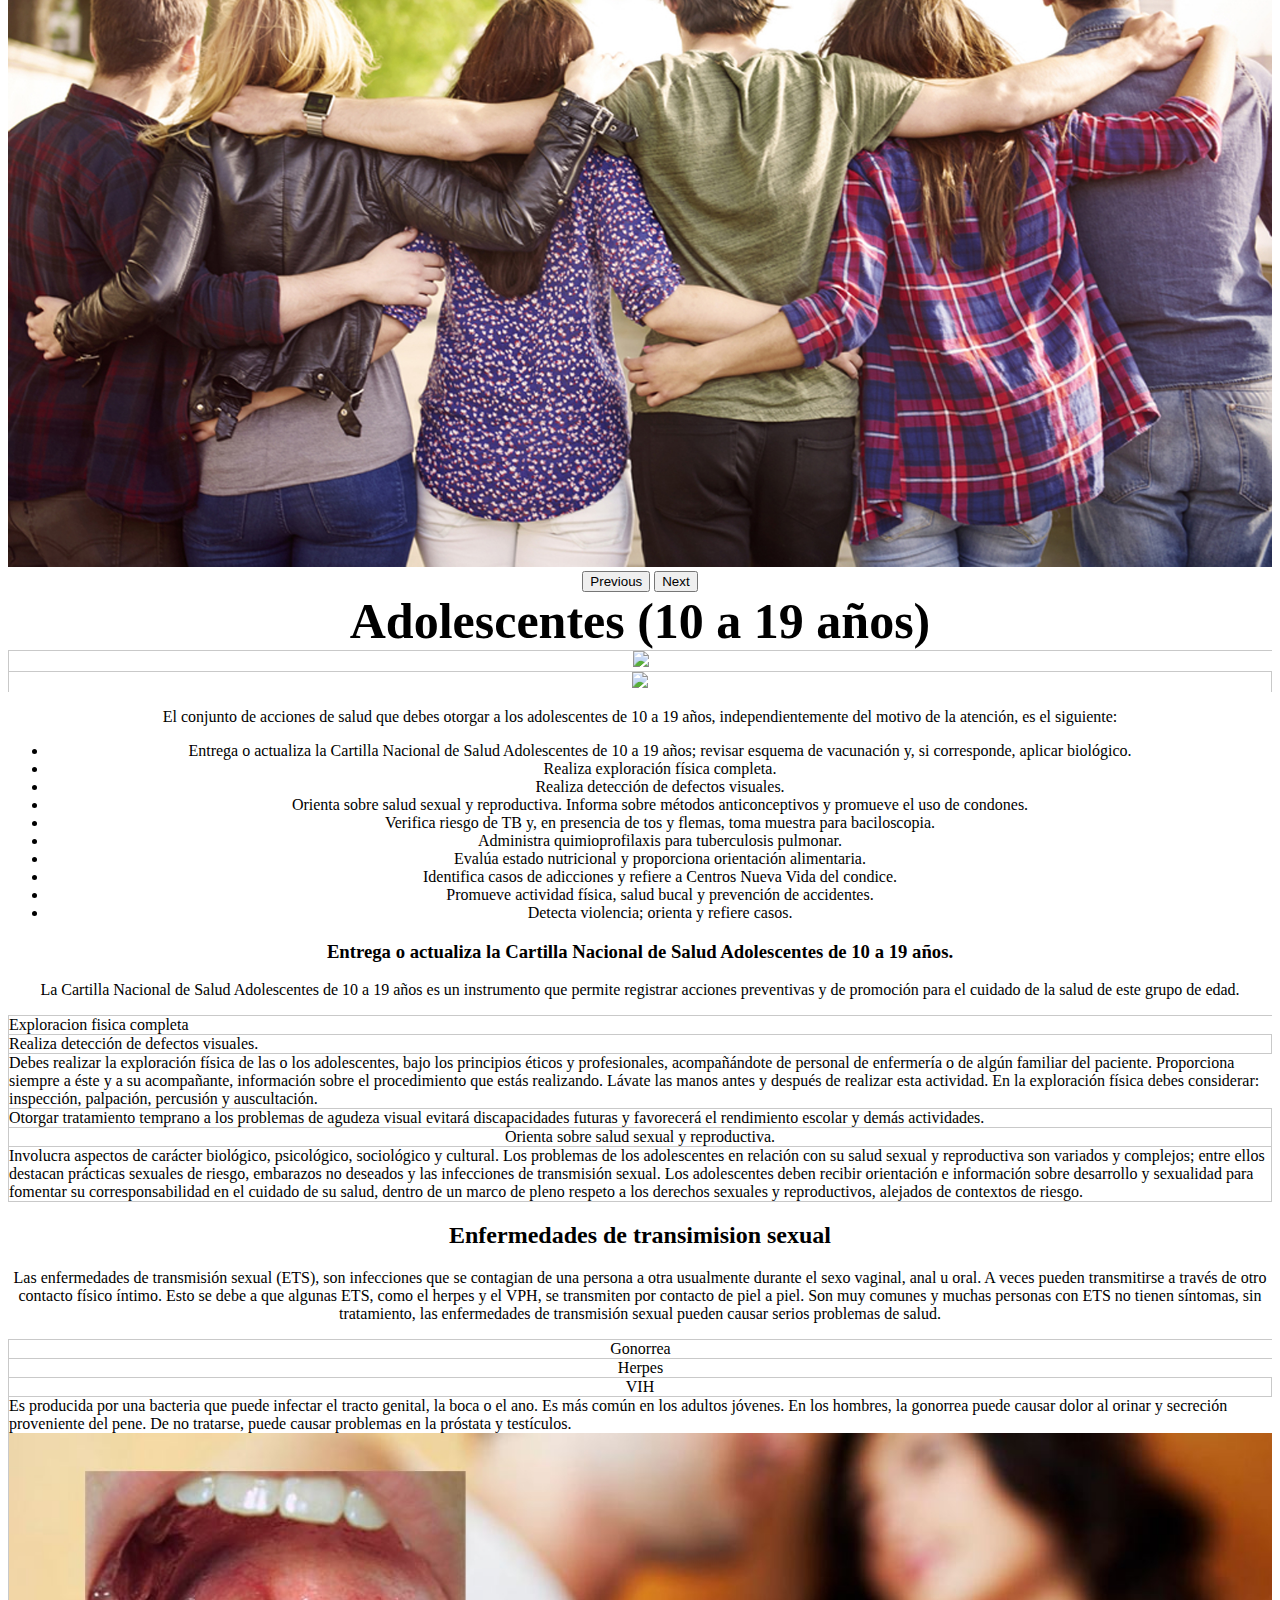
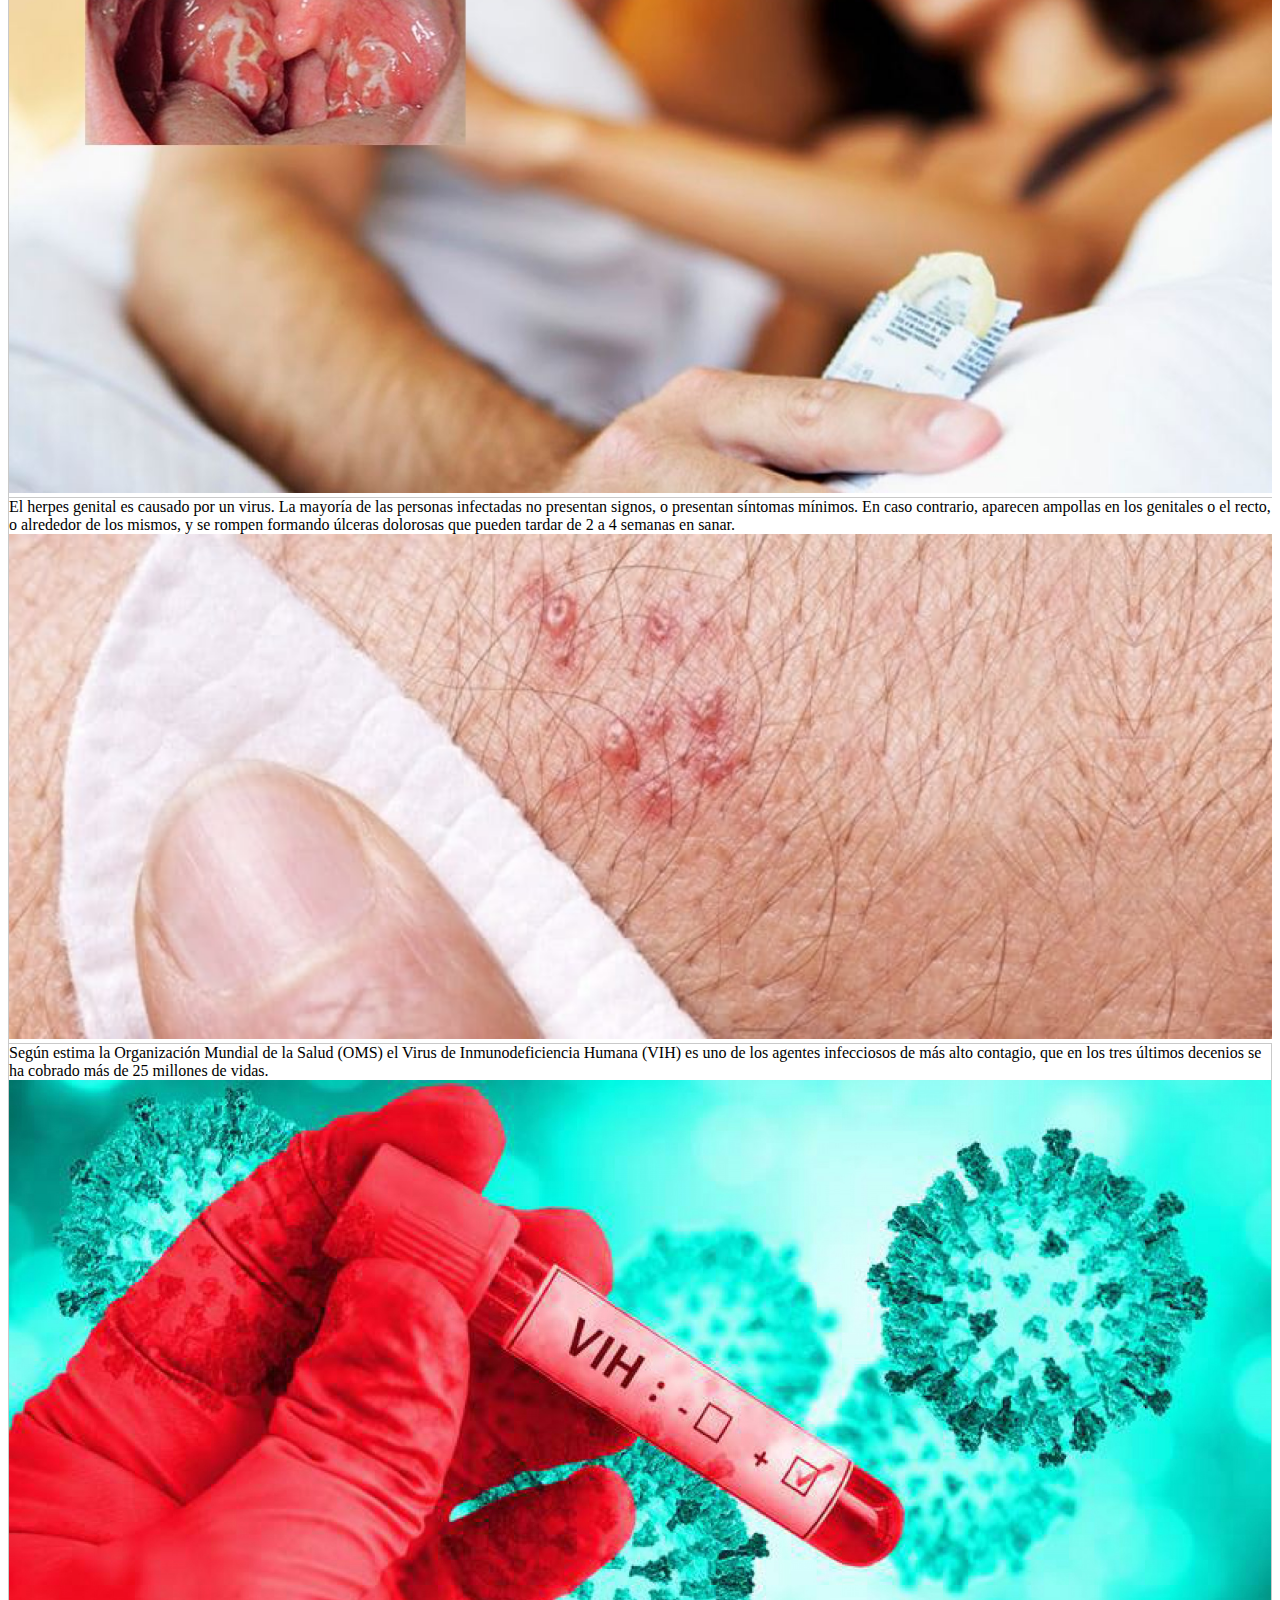
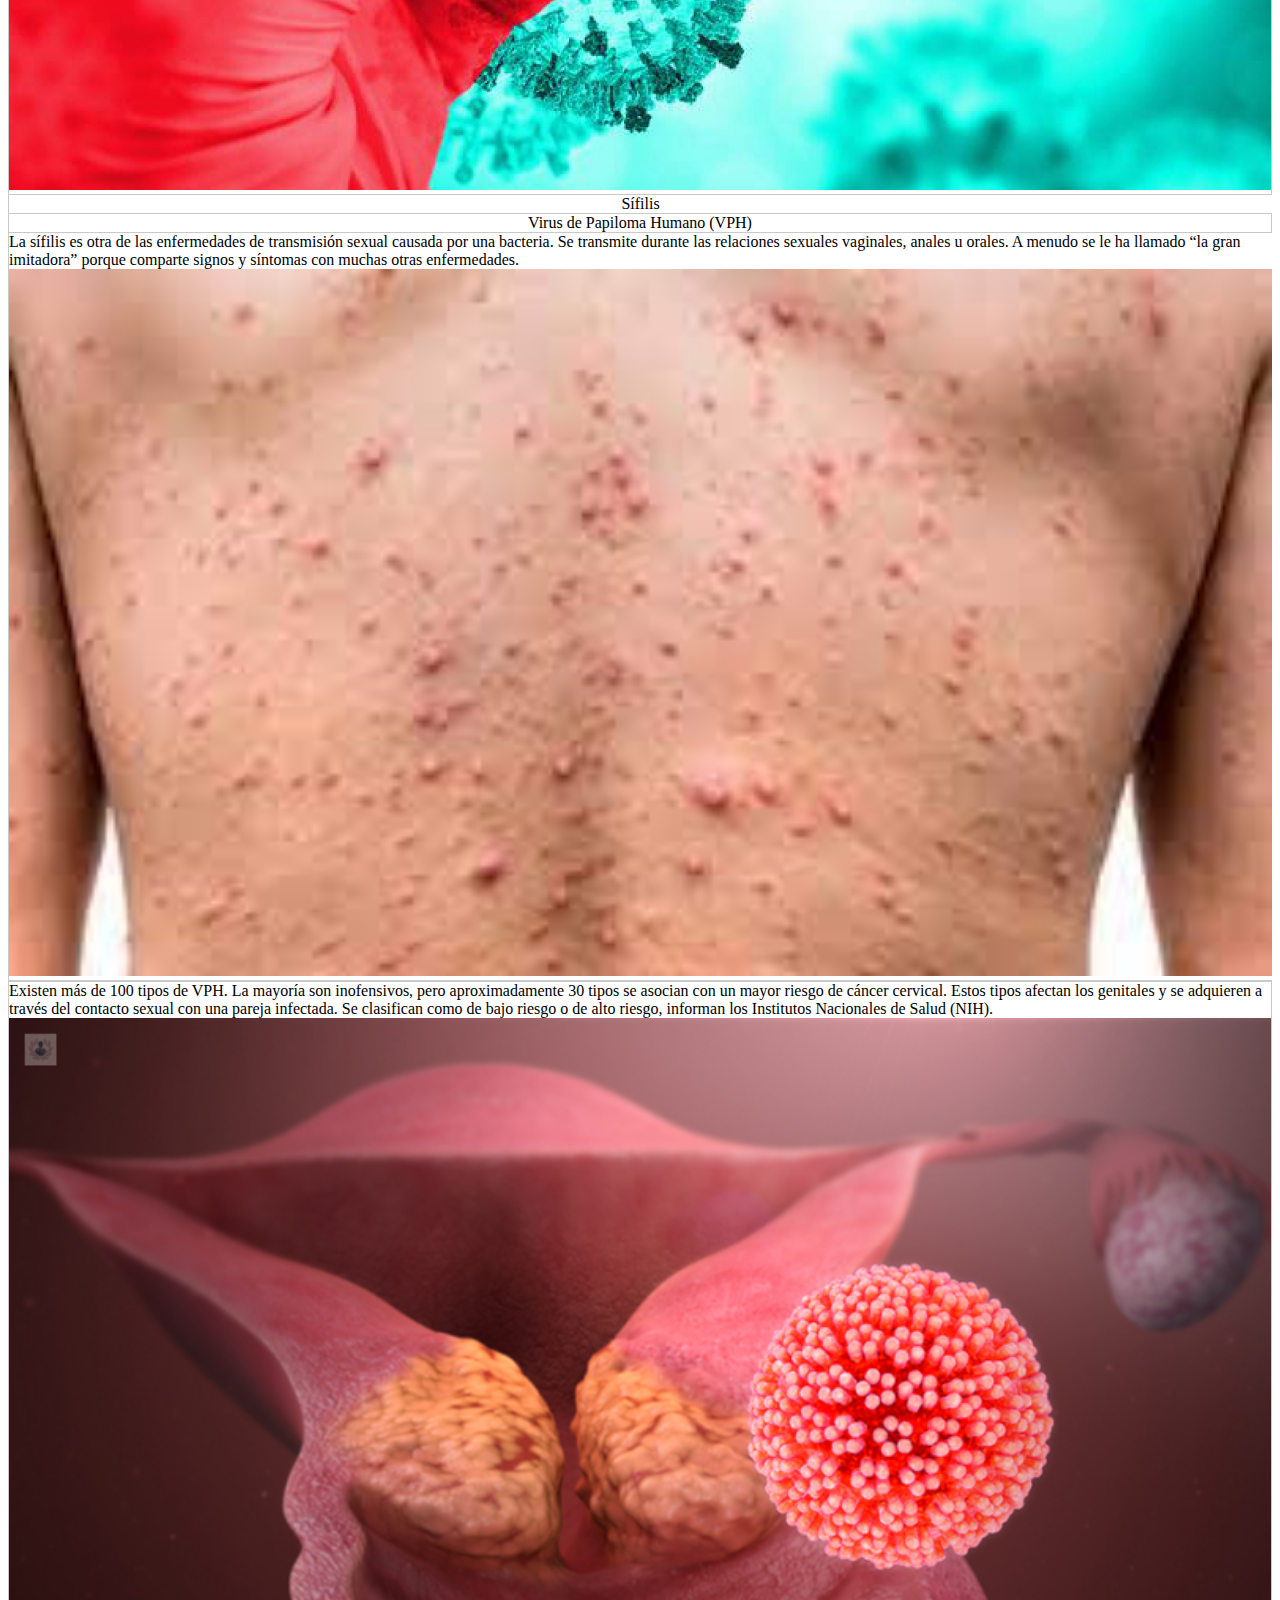
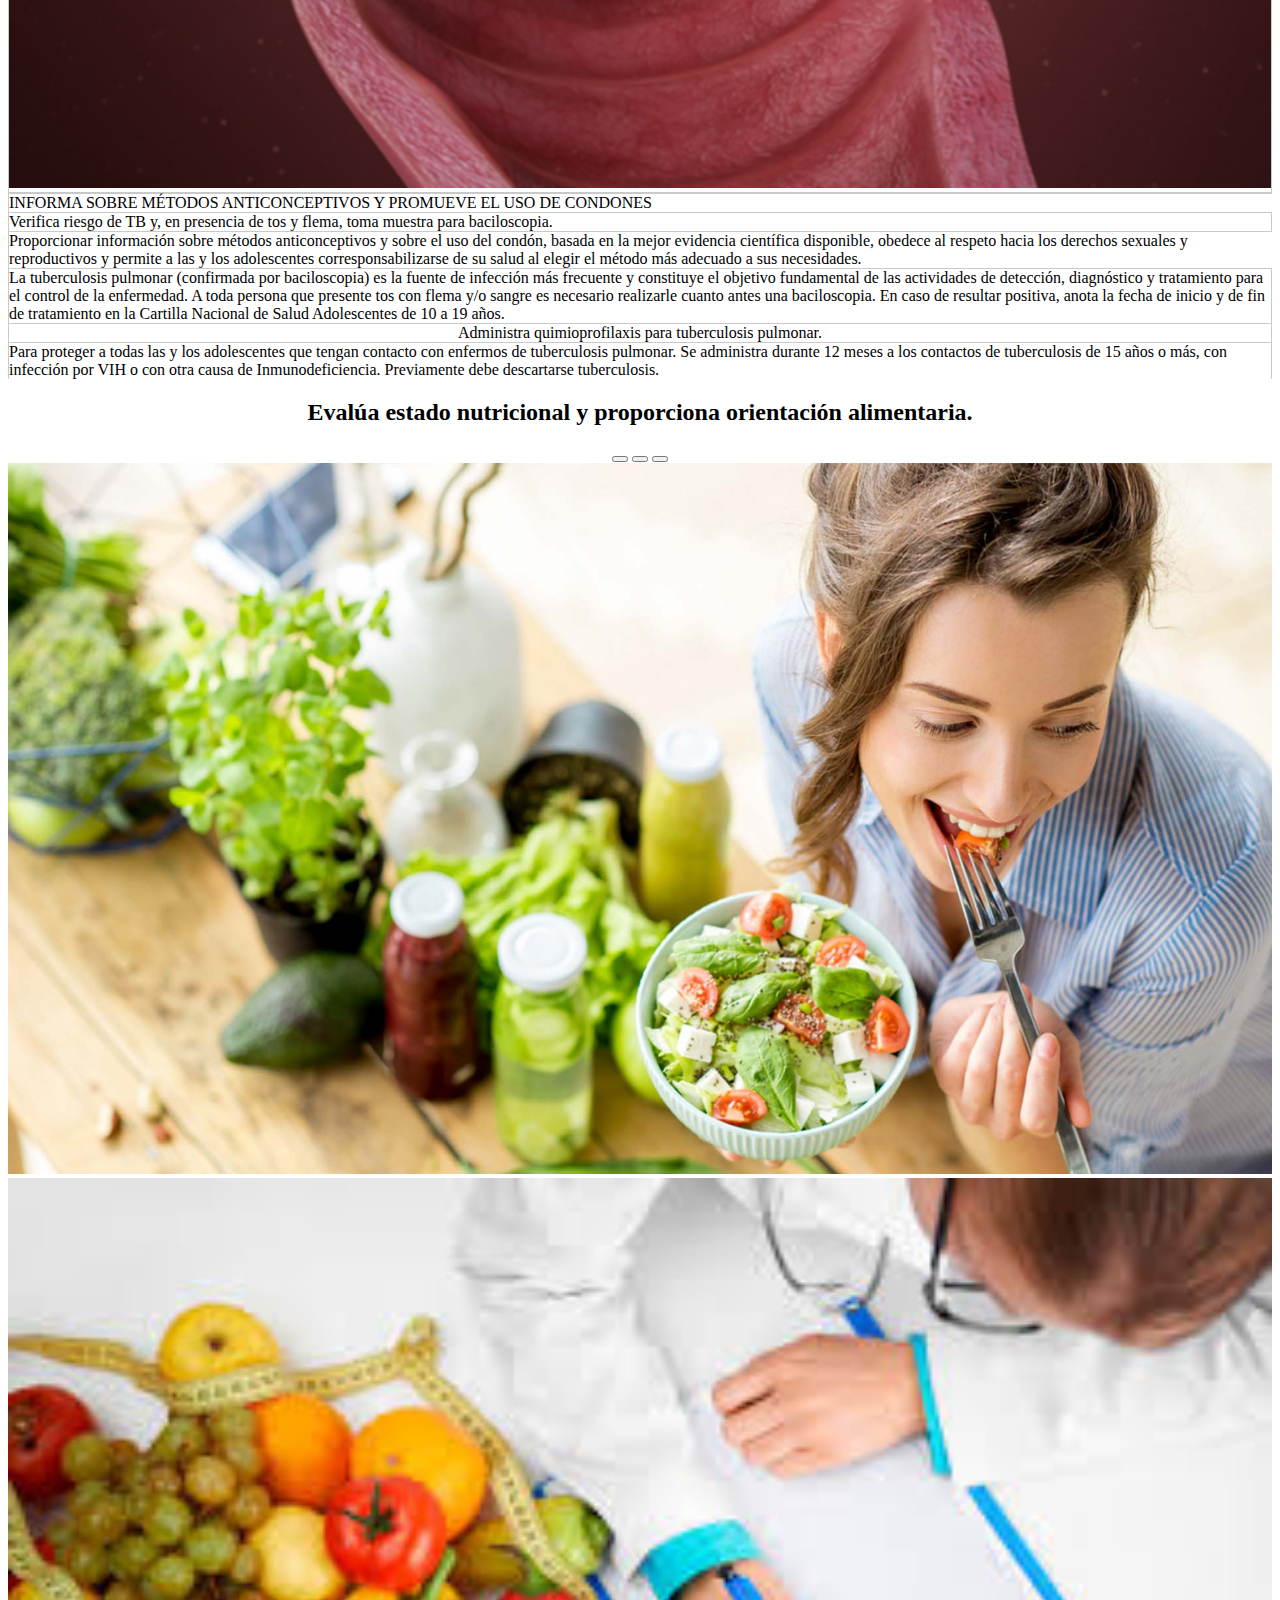
==== commit 5ba06e84: "Add files via upload" ====
--- a/index.html
+++ b/index.html
@@ -18,67 +18,67 @@
         </link>
     </head>
     <body class="container">
-<div class="modal" tabindex="-1" id="myModal">
-  <div class="modal-dialog modal-dialog-centered">
-    <div class="modal-content">
-      <div class="modal-header">
-        <h5 class="modal-title">Semana 15</h5>
-        <button type="button" class="btn-close" data-bs-dismiss="modal" aria-label="Close"></button>
-      </div>
-      <div class="modal-body">
-<h4>Blog de promocion a la salud en distintos grupos de edades</h4>
-
-
-
-<div class="carousel carousel-dark slide" data-bs-ride="carousel" id="carouselExampleDark5">
-            <div class="carousel-indicators">
-                <button aria-current="true" aria-label="Slide 1" class="active" data-bs-slide-to="0" data-bs-target="#carouselExampleDark5" type="button">
-                </button>
-                <button aria-label="Slide 2" data-bs-slide-to="1" data-bs-target="#carouselExampleDark5" type="button">
-                </button>
-                <button aria-label="Slide 3" data-bs-slide-to="2" data-bs-target="#carouselExampleDark5" type="button">
-                </button>
-            </div>
-            <div class="carousel-inner">
-                <div class="carousel-item active" data-bs-interval="2000">
-                    <img alt="..." class="d-block w-100" src="imagenes/3.jpg">
-                    </img>
-                </div>
-                <div class="carousel-item" data-bs-interval="2000">
-                    <img alt="..." class="d-block w-100" src="imagenes/2.jpg">
-                    </img>
-                </div>
-                <div class="carousel-item" data-bs-interval="2000">
-                    <img alt="..." class="d-block w-100" src="imagenes/1.jpg">
-                    </img>
-                </div>
-            </div>
-            <button class="carousel-control-prev" data-bs-slide="prev" data-bs-target="#carouselExampleDark5" type="button">
-                <span aria-hidden="true" class="carousel-control-prev-icon">
-                </span>
-                <span class="visually-hidden">
-                    Previous
-                </span>
-            </button>
-            <button class="carousel-control-next" data-bs-slide="next" data-bs-target="#carouselExampleDark5" type="button">
-                <span aria-hidden="true" class="carousel-control-next-icon">
-                </span>
-                <span class="visually-hidden">
-                    Next
-                </span>
-            </button>
-        </div>
-
-
-
-      </div>
-      <div class="modal-footer">
-        <button type="button" class="btn btn-primary" data-bs-dismiss="modal">Aceptar</button>
-      </div>
-    </div>
-  </div>
-</div>
-
+        <div class="modal" id="myModal" tabindex="-1">
+            <div class="modal-dialog modal-dialog-centered">
+                <div class="modal-content">
+                    <div class="modal-header">
+                        <h5 class="modal-title">
+                            Semana 15
+                        </h5>
+                        <button aria-label="Close" class="btn-close" data-bs-dismiss="modal" type="button">
+                        </button>
+                    </div>
+                    <div class="modal-body">
+                        <h4>
+                            Blog de promocion a la salud en distintos grupos de edades
+                        </h4>
+                        <div class="carousel carousel-dark slide" data-bs-ride="carousel" id="carouselExampleDark5">
+                            <div class="carousel-indicators">
+                                <button aria-current="true" aria-label="Slide 1" class="active" data-bs-slide-to="0" data-bs-target="#carouselExampleDark5" type="button">
+                                </button>
+                                <button aria-label="Slide 2" data-bs-slide-to="1" data-bs-target="#carouselExampleDark5" type="button">
+                                </button>
+                                <button aria-label="Slide 3" data-bs-slide-to="2" data-bs-target="#carouselExampleDark5" type="button">
+                                </button>
+                            </div>
+                            <div class="carousel-inner">
+                                <div class="carousel-item active" data-bs-interval="2000">
+                                    <img alt="..." class="d-block w-100" src="imagenes/3.jpg">
+                                    </img>
+                                </div>
+                                <div class="carousel-item" data-bs-interval="2000">
+                                    <img alt="..." class="d-block w-100" src="imagenes/2.jpg">
+                                    </img>
+                                </div>
+                                <div class="carousel-item" data-bs-interval="2000">
+                                    <img alt="..." class="d-block w-100" src="imagenes/1.jpg">
+                                    </img>
+                                </div>
+                            </div>
+                            <button class="carousel-control-prev" data-bs-slide="prev" data-bs-target="#carouselExampleDark5" type="button">
+                                <span aria-hidden="true" class="carousel-control-prev-icon">
+                                </span>
+                                <span class="visually-hidden">
+                                    Previous
+                                </span>
+                            </button>
+                            <button class="carousel-control-next" data-bs-slide="next" data-bs-target="#carouselExampleDark5" type="button">
+                                <span aria-hidden="true" class="carousel-control-next-icon">
+                                </span>
+                                <span class="visually-hidden">
+                                    Next
+                                </span>
+                            </button>
+                        </div>
+                    </div>
+                    <div class="modal-footer">
+                        <button class="btn btn-primary" data-bs-dismiss="modal" type="button">
+                            Aceptar
+                        </button>
+                    </div>
+                </div>
+            </div>
+        </div>
         <div id="top">
             <p>
                 UNIVERSIDAD AUTONOMA DE SINALOA
@@ -155,8 +155,16 @@
             </div>
         </div>
         <h2>
-            Criterios para coevaluacion de temas de educacion para la salud
+            Niños (0-9 años)
         </h2>
+        <div class="row">
+            <div class="col">
+                <img src="imagenes/cartilla_nin_o.jpg"/>
+            </div>
+            <div class="col">
+                <img src="imagenes/esquema-0-9.jpeg"/>
+            </div>
+        </div>
         <div class="carousel carousel-dark slide" data-bs-ride="carousel" id="carouselExampleDark">
             <div class="carousel-indicators">
                 <button aria-current="true" aria-label="Slide 1" class="active" data-bs-slide-to="0" data-bs-target="#carouselExampleDark" type="button">
@@ -302,12 +310,19 @@
             </button>
         </div>
         <div class="texto_grande">
-            Adolescentes
+            Adolescentes (10 a 19 años)
+        </div>
+        <div class="row">
+            <div class="col">
+                <img src="imagenes/cartilla_adolescente.jpg"/>
+            </div>
+            <div class="col">
+                <img src="imagenes/esquema-10-19.jpg"/>
+            </div>
         </div>
         <p>
             El conjunto de acciones de salud que debes otorgar a los adolescentes de 10 a 19 años, independientemente del motivo de la atención, es el siguiente:
         </p>
-
         <ul class="list-group">
             <li class="list-group-item">
                 Entrega o actualiza la Cartilla Nacional de Salud Adolescentes de 10 a 19 años; revisar esquema de vacunación y, si corresponde, aplicar biológico.
@@ -395,15 +410,18 @@
             <div class="row">
                 <div class="col text_left">
                     Es producida por una bacteria que puede infectar el tracto genital, la boca o el ano. Es más común en los adultos jóvenes. En los hombres, la gonorrea puede causar dolor al orinar y secreción proveniente del pene. De no tratarse, puede causar problemas en la próstata y testículos.
-					<img src="imagenes/gonorrea.jpg">
+                    <img src="imagenes/gonorrea.jpg">
+                    </img>
                 </div>
                 <div class="col text_left">
                     El herpes genital es causado por un virus. La mayoría de las personas infectadas no presentan signos, o presentan síntomas mínimos. En caso contrario, aparecen ampollas en los genitales o el recto, o alrededor de los mismos, y se rompen formando úlceras dolorosas que pueden tardar de 2 a 4 semanas en sanar.
                     <img src="imagenes/herpes.jpg">
+                    </img>
                 </div>
                 <div class="col text_left">
                     Según estima la Organización Mundial de la Salud (OMS) el Virus de Inmunodeficiencia Humana (VIH) es uno de los agentes infecciosos de más alto contagio, que en los tres últimos decenios se ha cobrado más de 25 millones de vidas.
                     <img src="imagenes/vih.jpg">
+                    </img>
                 </div>
             </div>
             <div class="row">
@@ -418,10 +436,12 @@
                 <div class="col text_left">
                     La sífilis es otra de las enfermedades de transmisión sexual causada por una bacteria. Se transmite durante las relaciones sexuales vaginales, anales u orales. A menudo se le ha llamado “la gran imitadora” porque comparte signos y síntomas con muchas otras enfermedades.
                     <img src="imagenes/sifilis.jpg">
+                    </img>
                 </div>
                 <div class="col text_left">
                     Existen más de 100 tipos de VPH. La mayoría son inofensivos, pero aproximadamente 30 tipos se asocian con un mayor riesgo de cáncer cervical. Estos tipos afectan los genitales y se adquieren a través del contacto sexual con una pareja infectada. Se clasifican como de bajo riesgo o de alto riesgo, informan los Institutos Nacionales de Salud (NIH).
                     <img src="imagenes/vph.png">
+                    </img>
                 </div>
             </div>
         </div>
@@ -528,8 +548,160 @@
             </li>
         </ul>
         <h1>
+            Aultos jovenes (20 a 59 años)
+        </h1>
+        <div class="row">
+            <div class="col">
+                <img src="imagenes/cartilla_hombre.jpg"/>
+            </div>
+            <div class="col">
+                <img src="imagenes/esquema-hombre.jpg"/>
+            </div>
+        </div>
+        <div class="row">
+            <div class="col">
+                <img src="imagenes/cartilla_mujer.jpg"/>
+            </div>
+            <div class="col">
+                <img src="imagenes/esquema-mujer.jpg"/>
+            </div>
+        </div>
+        <p>
+            Cuando es joven, es posible que no piense demasiado en ir al médico a menos que esté enfermo o herido. Sin embargo, su médico lo acompañará en la salud y en la enfermedad. Puede proporcionar «servicios preventivos» que pueden detectar enfermedades o ayudar a prevenir afecciones u otros problemas. Es importante obtener estos servicios cuando es adolescente o adulto joven.
+        </p>
+        <p>
+            Muchas afecciones que suceden más tarde en la vida se originan cuando es más joven. Alrededor del 65 % de las muertes en adultos son provocados por cardiopatías, cáncer y accidentes cerebrovasculares. En muchos casos, estas enfermedades se pueden prevenir. Muchas de las conductas que causan estas enfermedades comienzan a una edad temprana. Por ejemplo, los adolescentes que consumen tabaco tienen más probabilidades de padecer cardiopatías, cáncer o accidentes cerebrovasculares en la adultez.
+        </p>
+        <h2>
+            Camino hacia una mejor salud
+        </h2>
+        <p>
+            El servicio preventivo que necesita puede ser una prueba, una vacuna o un consejo de su médico. Los tipos de servicios preventivos que necesita dependen de su edad, historial médico y antecedentes familiares. Para adolescentes y adultos jóvenes, hay varias áreas clave en las que su médico probablemente se concentre. Estos incluyen:
+        </p>
+        <div class="list-group">
+            <div class="list-group-item">
+                Cuidado de la salud social y del comportamiento
+            </div>
+            <div class="list-group-item">
+                Inmunizaciones (vacunas)
+            </div>
+            <div class="list-group-item">
+                Hábitos saludables
+            </div>
+            <div class="list-group-item">
+                Salud reproductiva y sexual
+            </div>
+            <div class="list-group-item">
+                Atención confidencial
+            </div>
+            <div class="list-group-item">
+                Información del paciente y de los padres.
+            </div>
+        </div>
+        <h2>
+            Cuidado de la salud social y del comportamiento
+        </h2>
+        <p>
+            Los adolescentes y los adultos jóvenes se enfrentan a muchos problemas diariamente que afectan su salud social y conductual. Estos problemas pueden incluir violencia, hostigamiento, acoso escolar o uso de drogas. Estos tipos de problemas pueden afectarlo de muchas maneras. Puede experimentar depresión, ansiedad o un trastorno alimentario. Puede experimentar con drogas o tener relaciones sexuales sin protección. Es importante que hable con su médico de familia si tiene problemas con cualquiera de estos asuntos. También debe hablar con su médico si tiene alguna de estas señales de advertencia:
+        </p>
+        <div class="list-group">
+            <div class="list-group-item">
+                Agitación o inquietud
+            </div>
+            <div class="list-group-item">
+                pérdida o aumento de peso
+            </div>
+            <div class="list-group-item">
+                Sentimientos permanentes de tristeza
+            </div>
+            <div class="list-group-item">
+                No darle importancia a las personas ni a las cosas
+            </div>
+            <div class="list-group-item">
+                Sentirse cansado, con poca energía
+            </div>
+            <div class="list-group-item">
+                Problemas para conciliar el sueño
+            </div>
+        </div>
+        <h2>
+            Habitos saludables
+        </h2>
+        <p>
+            La salud es más que la ausencia de enfermedad. Es un estado de bienestar físico, mental y social. La salud es la clave para vivir una vida productiva y satisfactoria. Desarrollar hábitos saludables cuando es un adolescente o adulto joven puede disminuir sus probabilidades de enfermarse o lastimarse.
+        </p>
+        <p>
+            Cuando hable con su médico de familia, debe analizar cómo puede mantenerse sano. Hable con su médico sobre:
+        </p>
+        <div class="list-group">
+            <div class="list-group-item">
+                <strong>
+                    Su salud física.
+                </strong>
+                Haga ejercicio regularmente, consuma una dieta saludable, duerma lo suficiente y mantenga un peso saludable. Cuide sus dientes, use protector solar y no fume, no vapee, no utilice cigarrillos electrónicos ni consuma tabaco.
+            </div>
+            <div class="list-group-item">
+                <strong>
+                    Su salud mental y emocional.
+                </strong>
+                Aprenda a manejar el estrés y desarrolle un buen equilibrio entre la escuela, el trabajo y la vida social. Preste atención a sus estados de ánimo y sentimientos, y no tema pedir ayuda si la necesita.
+            </div>
+            <div class="list-group-item">
+                <strong>
+                    Su salud conductual.
+                </strong>
+                Manténgase a salvo evitando el uso o abuso de sustancias, conduciendo de manera segura, evitando la violencia y practicando el sexo seguro si decide ser sexualmente activo.
+            </div>
+        </div>
+        <div class="carousel carousel-dark slide" data-bs-ride="carousel" id="carouselExampleDark6">
+            <div class="carousel-indicators">
+                <button aria-current="true" aria-label="Slide 1" class="active" data-bs-slide-to="0" data-bs-target="#carouselExampleDark6" type="button">
+                </button>
+                <button aria-label="Slide 2" data-bs-slide-to="1" data-bs-target="#carouselExampleDark6" type="button">
+                </button>
+                <button aria-label="Slide 3" data-bs-slide-to="2" data-bs-target="#carouselExampleDark6" type="button">
+                </button>
+            </div>
+            <div class="carousel-inner">
+                <div class="carousel-item active" data-bs-interval="2000">
+                    <img alt="..." class="d-block w-100" src="imagenes/adul-jovenes1.jpg">
+                    </img>
+                </div>
+                <div class="carousel-item" data-bs-interval="2000">
+                    <img alt="..." class="d-block w-100" src="imagenes/adul-jovenes2.jpg">
+                    </img>
+                </div>
+                <div class="carousel-item" data-bs-interval="2000">
+                    <img alt="..." class="d-block w-100" src="imagenes/adul-jovenes3.jpg">
+                    </img>
+                </div>
+            </div>
+            <button class="carousel-control-prev" data-bs-slide="prev" data-bs-target="#carouselExampleDark6" type="button">
+                <span aria-hidden="true" class="carousel-control-prev-icon">
+                </span>
+                <span class="visually-hidden">
+                    Previous
+                </span>
+            </button>
+            <button class="carousel-control-next" data-bs-slide="next" data-bs-target="#carouselExampleDark6" type="button">
+                <span aria-hidden="true" class="carousel-control-next-icon">
+                </span>
+                <span class="visually-hidden">
+                    Next
+                </span>
+            </button>
+        </div>
+        <h1>
             Mujeres y hombres de 60 años y más
         </h1>
+        <div class="row">
+            <div class="col">
+                <img src="imagenes/cartilla_adulto.jpg"/>
+            </div>
+            <div class="col">
+                <img src="imagenes/esquema-60+.jpg"/>
+            </div>
+        </div>
         <div class="row">
             <div class="col">
                 Las principales enfermedades de las y los adultos mayores son:
@@ -750,6 +922,7 @@
                 Instruye sobre la técnica correcta de cepillado dental, enfatizando que: el cepillo se coloca entre el diente y la encía, haciendo movimientos de barrido en todas las superficies dentales, de arriba hacia abajo en los dientes superiores y de abajo hacia arriba en los inferiores,la superficie de los molares se limpia con movimientos circulares,la lengua se cepilla de atrás hacia delante.
             </div>
             <img src="imagenes/bucal_adultos.jpg">
+            </img>
         </div>
         <h2>
             Informa sobre el riesgo de consumo de alcohol, tabaco y otras drogas.
@@ -764,42 +937,45 @@
             </br>
         </p>
         <img src="imagenes/adicciones.jpg">
-        <h2>
-            Promueve actividad física y prevención de accidentes, con énfasis en caídas
-        </h2>
-        <p>
-            La actividad física en las y los adultos mayores contribuye a prevenir riesgo de caídas, fracturas y pérdida ósea, mediante el fortalecimiento de huesos y músculos, la mejoría de la agilidad y flexibilidad; también favorece el bienestar psicológico y permite conservar las habilidades para una vida independiente.
-        </p>
-        <div class="list-group">
-            <div class="list-group-item">
-                Si la persona presenta hipertensión arterial o diabetes mellitus, comprueba que estas enfermedades se encuentren controladas.
-            </div>
-            <div class="list-group-item">
-                Evalúa los trastornos de la marcha y el equilibrio.
-            </div>
-            <div class="list-group-item">
-                Coméntale que deberá iniciar el ejercicio poco a poco, con rutinas no mayores de 5, 10 o 15 minutos, hasta acumular al menos 30 minutos diarios, en sesiones de 1, 2 o 3 veces por semana, de acuerdo con su condición física, e ir incrementándolo paulatinamente, sin agitarse nunca
-            </div>
-            <div class="list-group-item">
-                Indícale que siempre realice una fase de calentamiento y otra de enfriamiento ,en forma muy suave.
-            </div>
-            <div class="list-group-item">
-                Recomiéndale actividades como: caminar, bailar, realizar jardinería, excursiones, estiramientos estiramiento o sesiones de ejercicio organizadas.
-            </div>
-        </div>
-        <img src="imagenes/caidas.jpeg">
-        <h2>
-            Detecta y refiere casos de violencia familiar
-        </h2>
-        <p>
-            La violencia familiar en los adultos mayores constituye una violación de los derechos humanos y puede presentarse en forma de maltrato físico, sexual, psicológico o emocional; se ocasiona por razones económicas o materiales; abandono; desatención, y menoscabo grave de la dignidad y falta de respeto.
-            <br>
-                <strong>
-                    Como detectar la violencia:
-                </strong>
-                cuando el adulto cuenta con signos de maltrato como lo son las fracturas, malnutrición, deshidratación, ulceras por presión, en ocasiones abuso sexual, cambio de comportamientos, lesiones en la piel, cuando ellos están deprimidos.
-            </br>
-        </p>
-        <img src="imagenes/violencia.jpg">
+            <h2>
+                Promueve actividad física y prevención de accidentes, con énfasis en caídas
+            </h2>
+            <p>
+                La actividad física en las y los adultos mayores contribuye a prevenir riesgo de caídas, fracturas y pérdida ósea, mediante el fortalecimiento de huesos y músculos, la mejoría de la agilidad y flexibilidad; también favorece el bienestar psicológico y permite conservar las habilidades para una vida independiente.
+            </p>
+            <div class="list-group">
+                <div class="list-group-item">
+                    Si la persona presenta hipertensión arterial o diabetes mellitus, comprueba que estas enfermedades se encuentren controladas.
+                </div>
+                <div class="list-group-item">
+                    Evalúa los trastornos de la marcha y el equilibrio.
+                </div>
+                <div class="list-group-item">
+                    Coméntale que deberá iniciar el ejercicio poco a poco, con rutinas no mayores de 5, 10 o 15 minutos, hasta acumular al menos 30 minutos diarios, en sesiones de 1, 2 o 3 veces por semana, de acuerdo con su condición física, e ir incrementándolo paulatinamente, sin agitarse nunca
+                </div>
+                <div class="list-group-item">
+                    Indícale que siempre realice una fase de calentamiento y otra de enfriamiento ,en forma muy suave.
+                </div>
+                <div class="list-group-item">
+                    Recomiéndale actividades como: caminar, bailar, realizar jardinería, excursiones, estiramientos estiramiento o sesiones de ejercicio organizadas.
+                </div>
+            </div>
+            <img src="imagenes/caidas.jpeg">
+                <h2>
+                    Detecta y refiere casos de violencia familiar
+                </h2>
+                <p>
+                    La violencia familiar en los adultos mayores constituye una violación de los derechos humanos y puede presentarse en forma de maltrato físico, sexual, psicológico o emocional; se ocasiona por razones económicas o materiales; abandono; desatención, y menoscabo grave de la dignidad y falta de respeto.
+                    <br>
+                        <strong>
+                            Como detectar la violencia:
+                        </strong>
+                        cuando el adulto cuenta con signos de maltrato como lo son las fracturas, malnutrición, deshidratación, ulceras por presión, en ocasiones abuso sexual, cambio de comportamientos, lesiones en la piel, cuando ellos están deprimidos.
+                    </br>
+                </p>
+                <img src="imagenes/violencia.jpg">
+                </img>
+            </img>
+        </img>
     </body>
 </html>
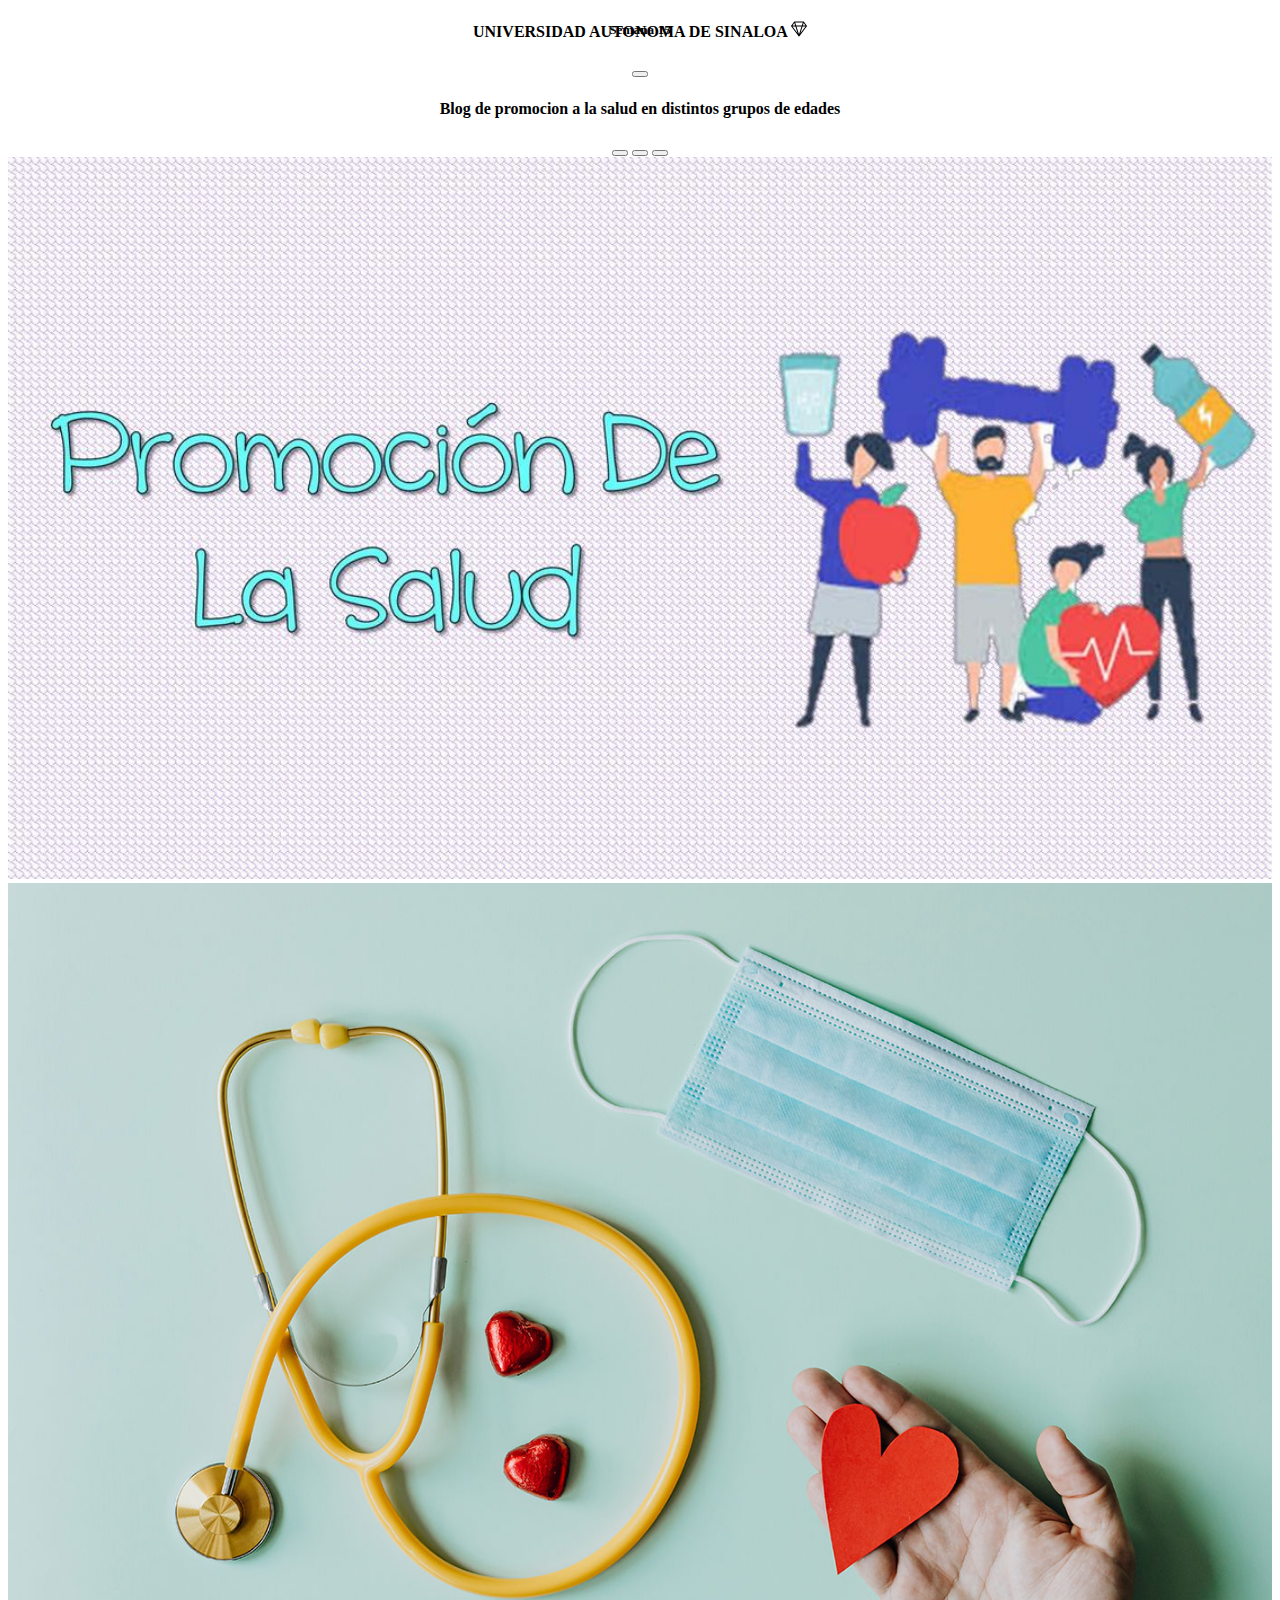
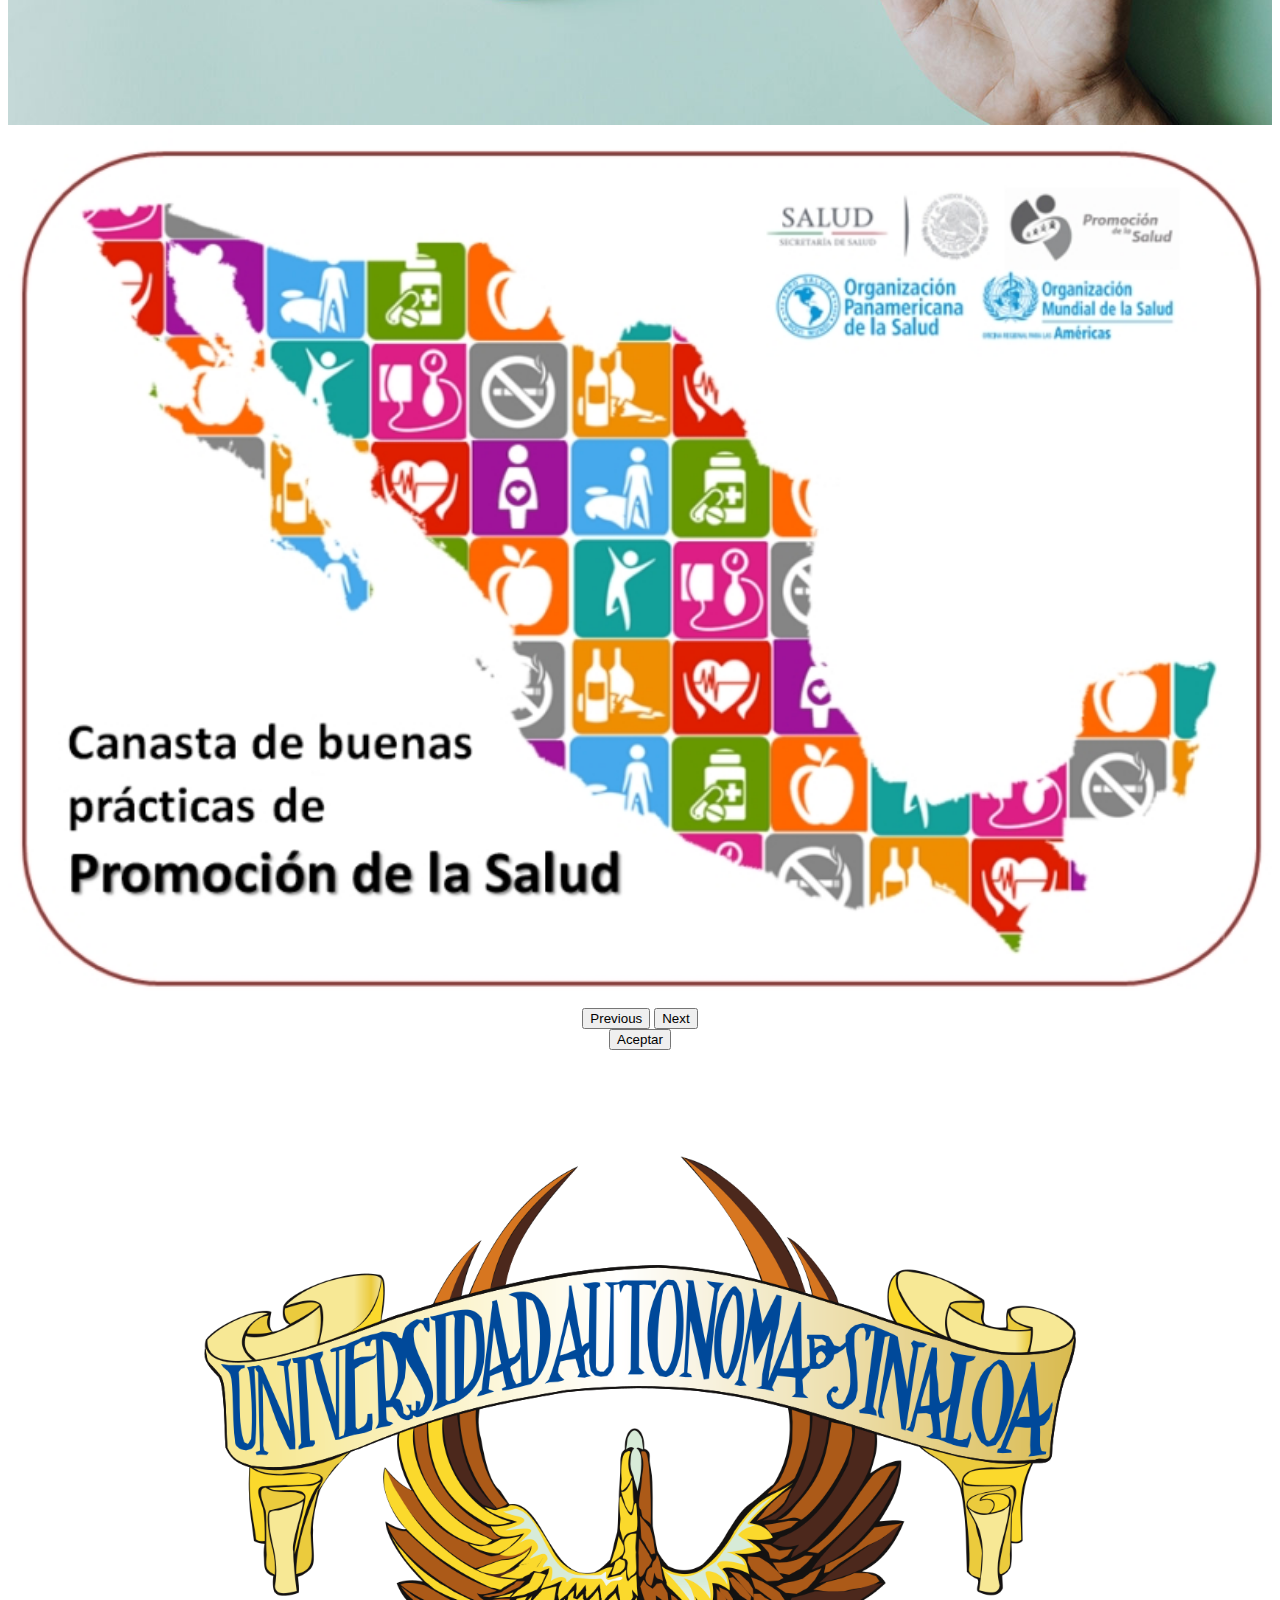
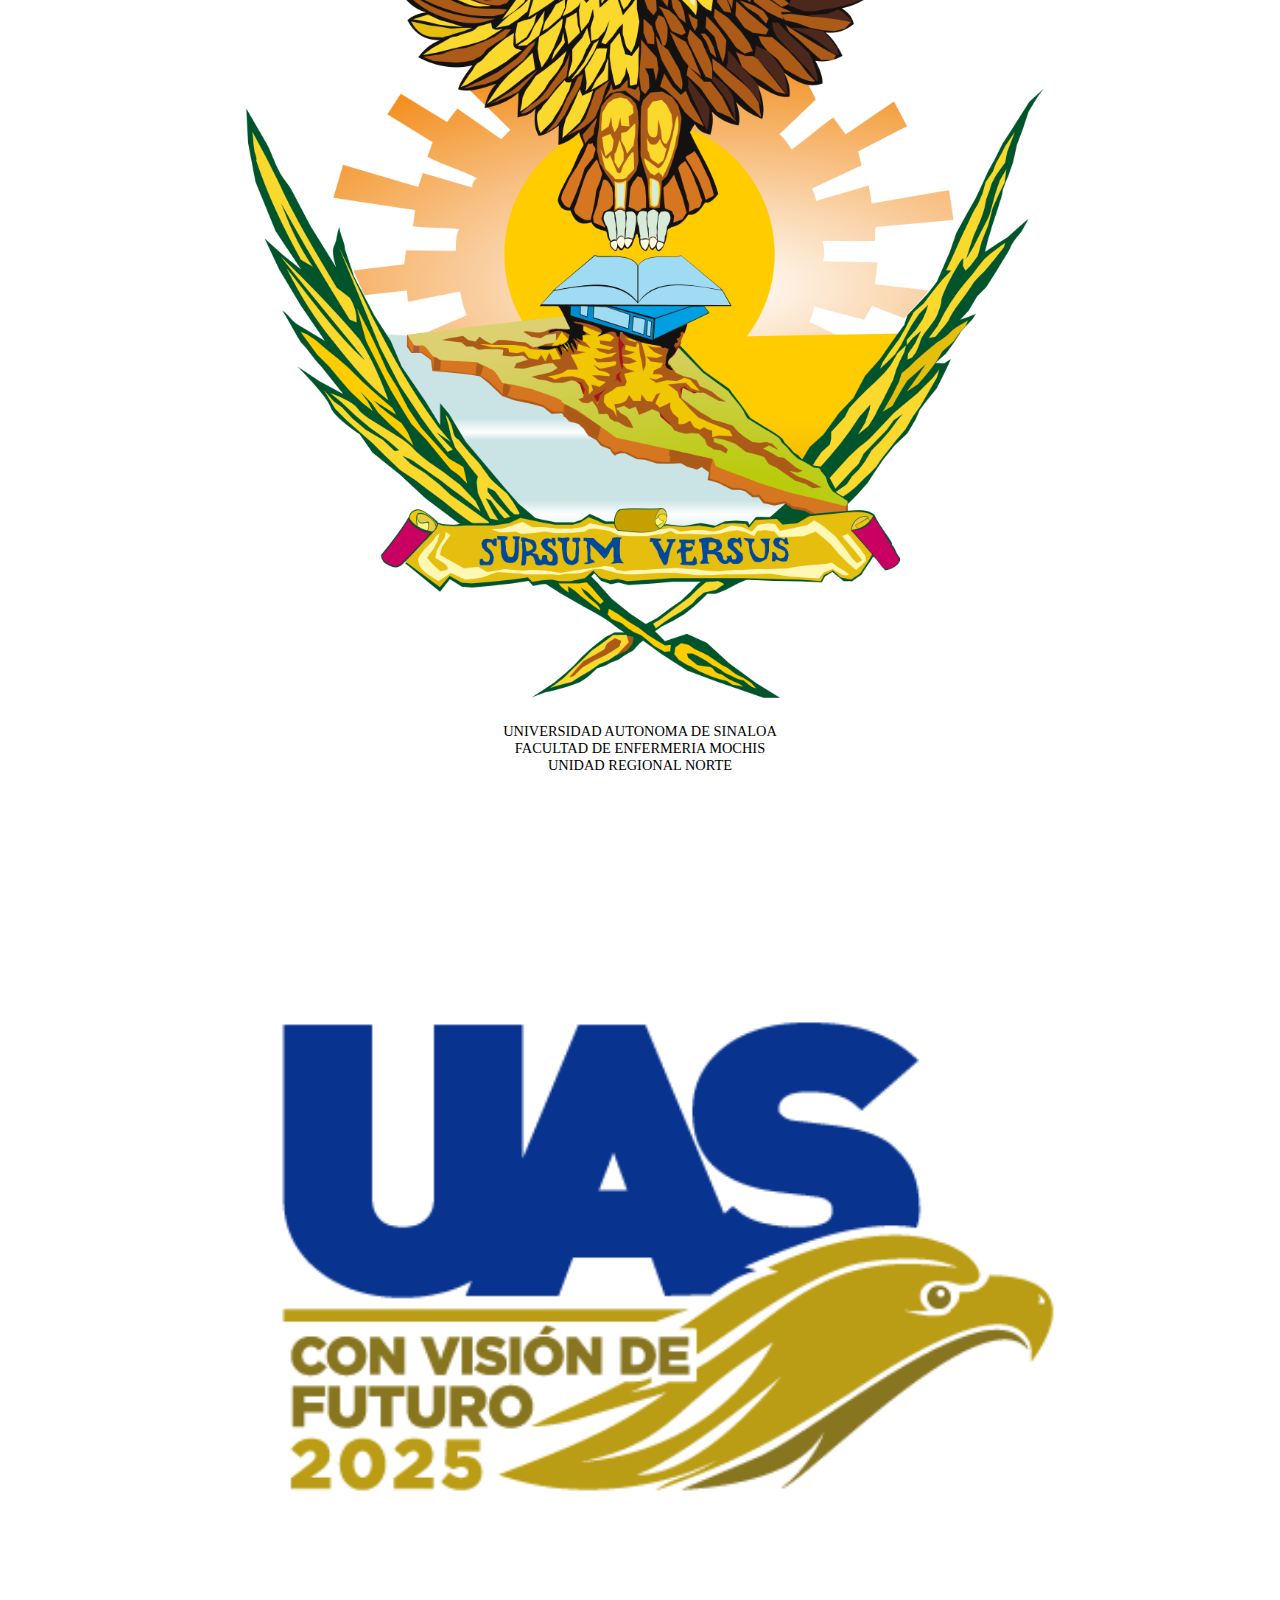
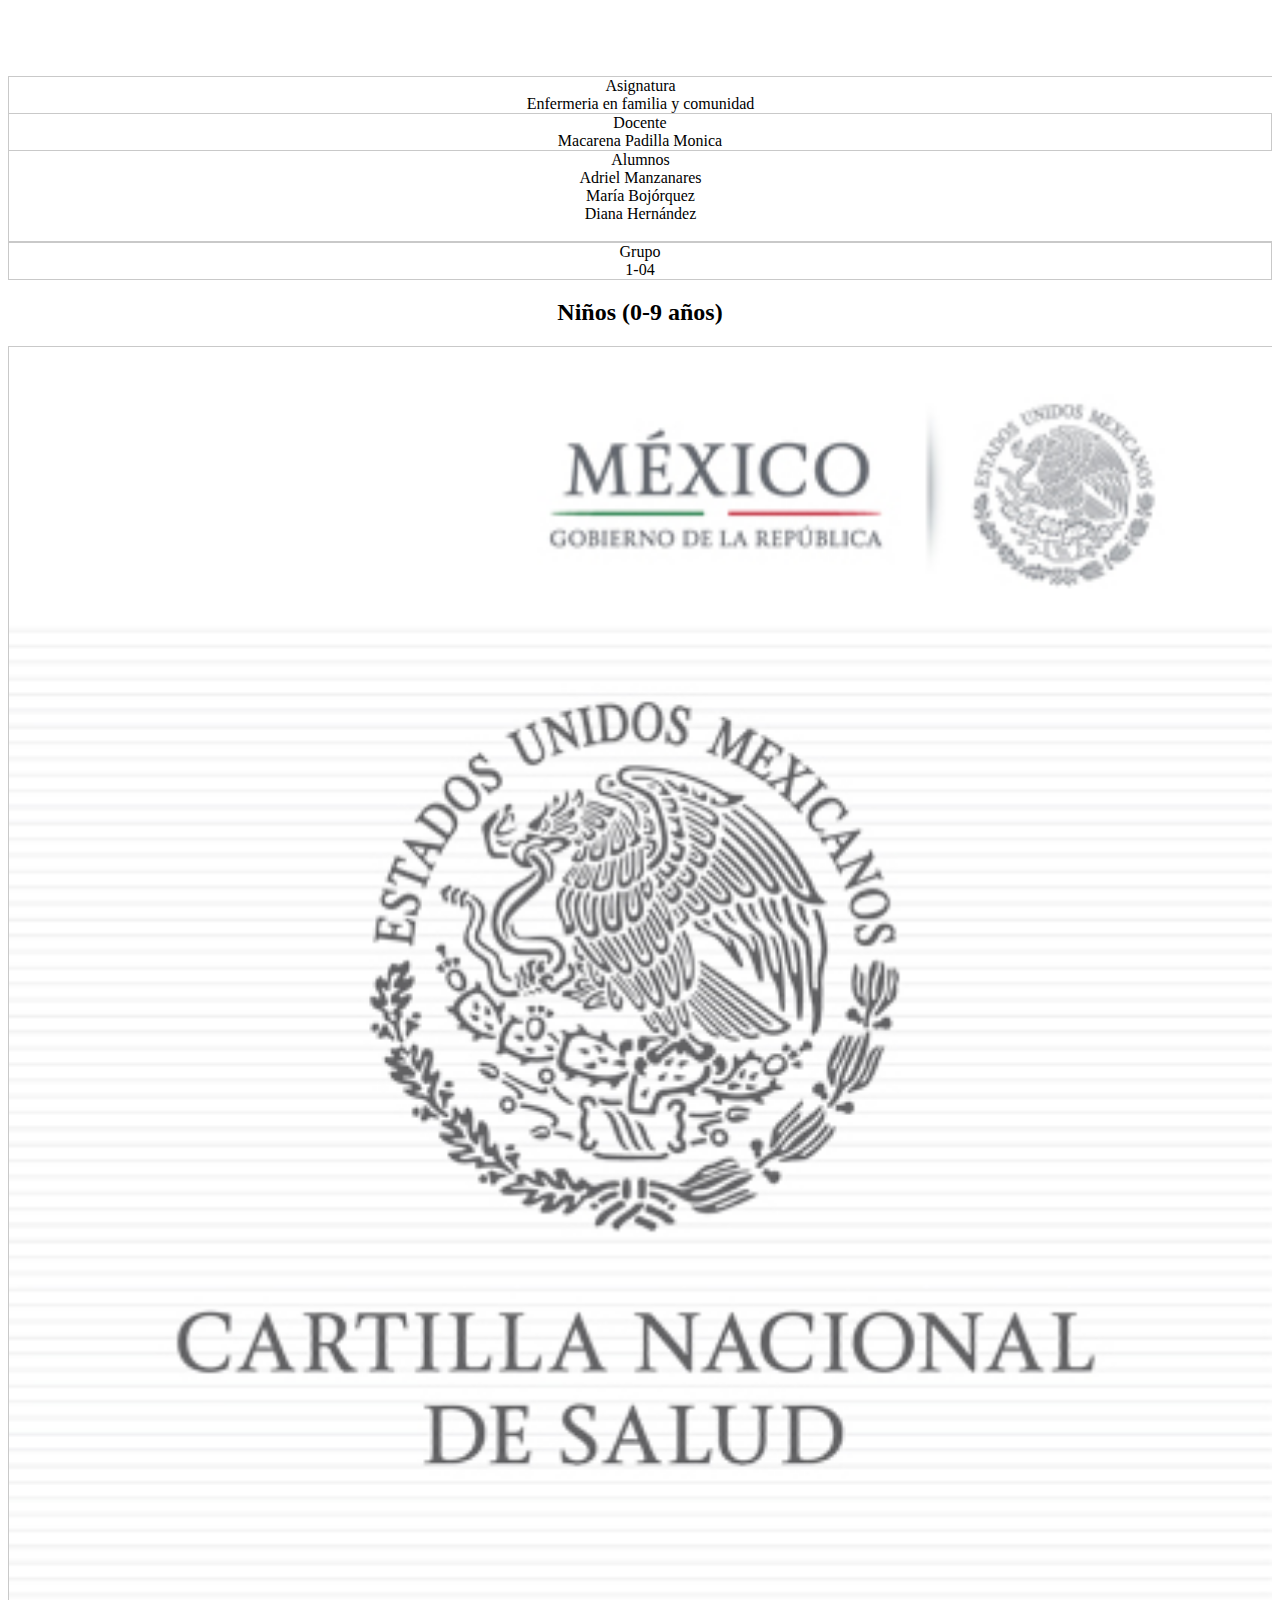
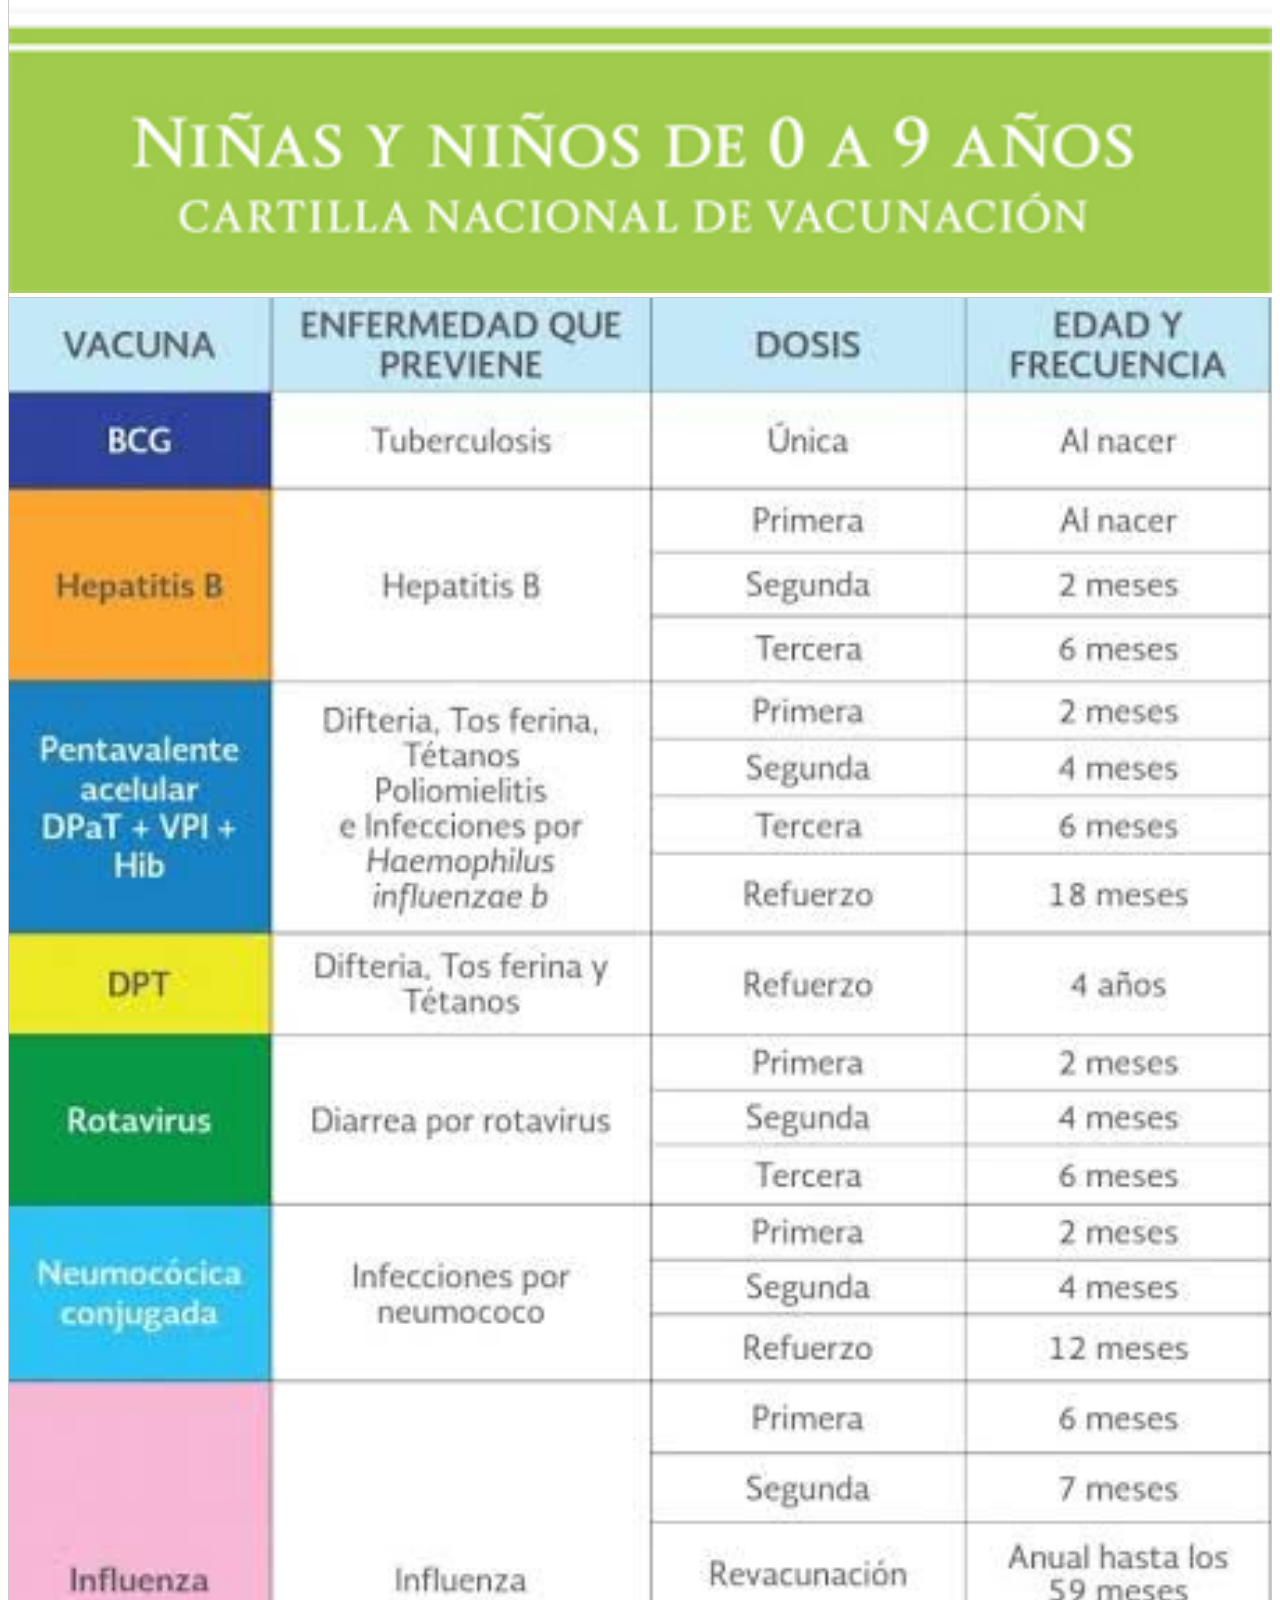
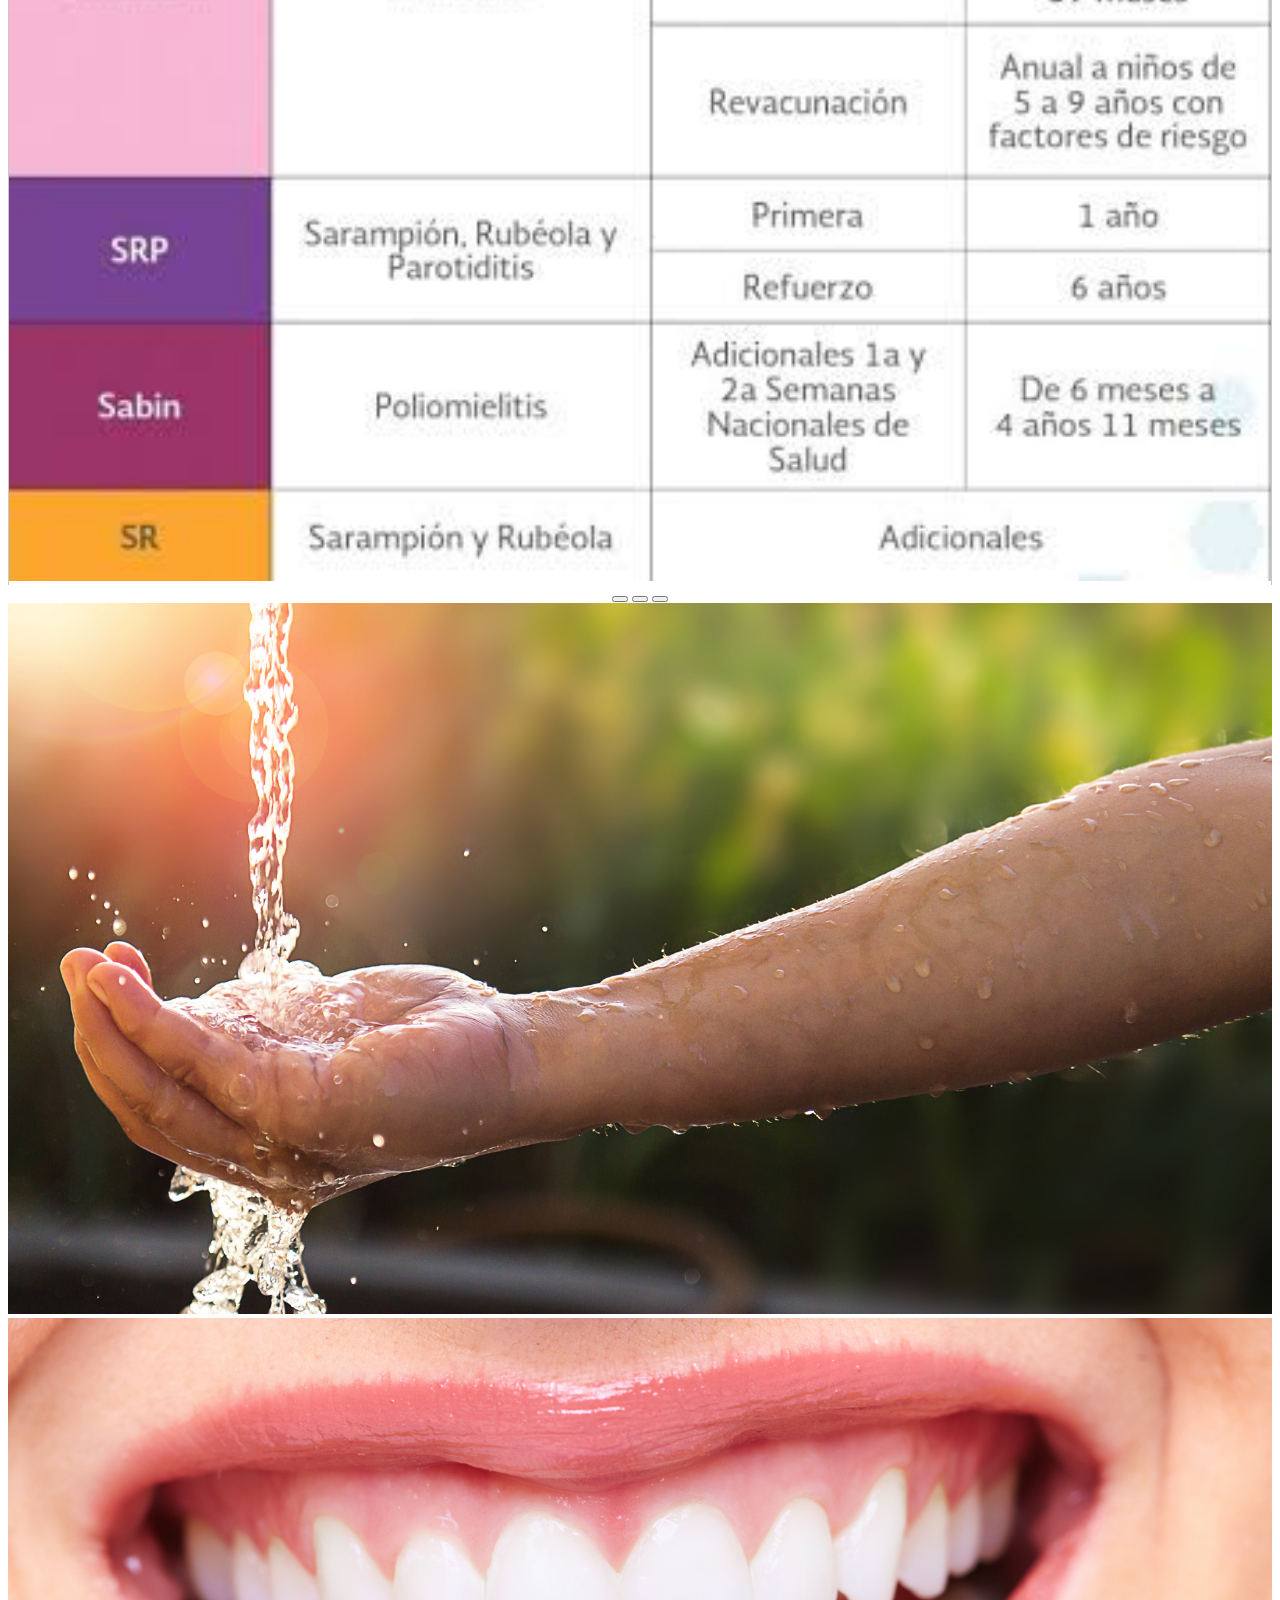
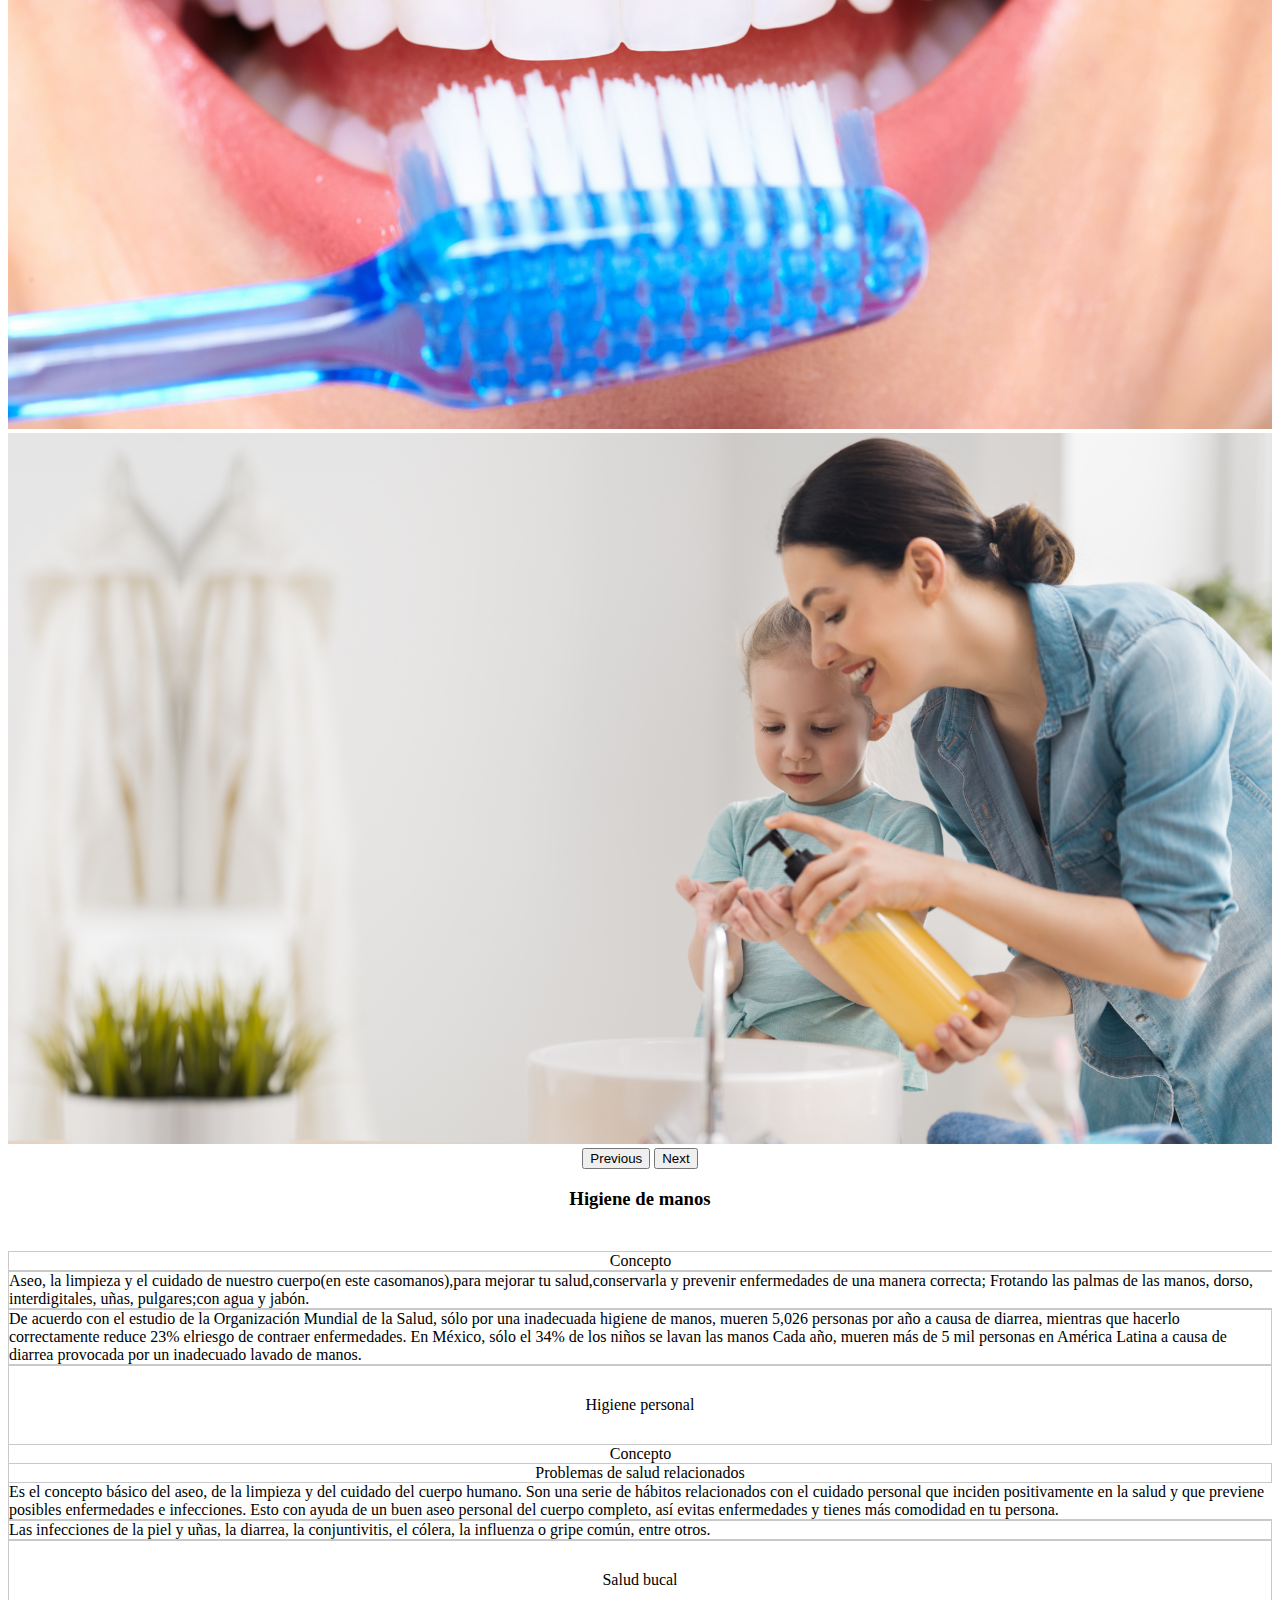
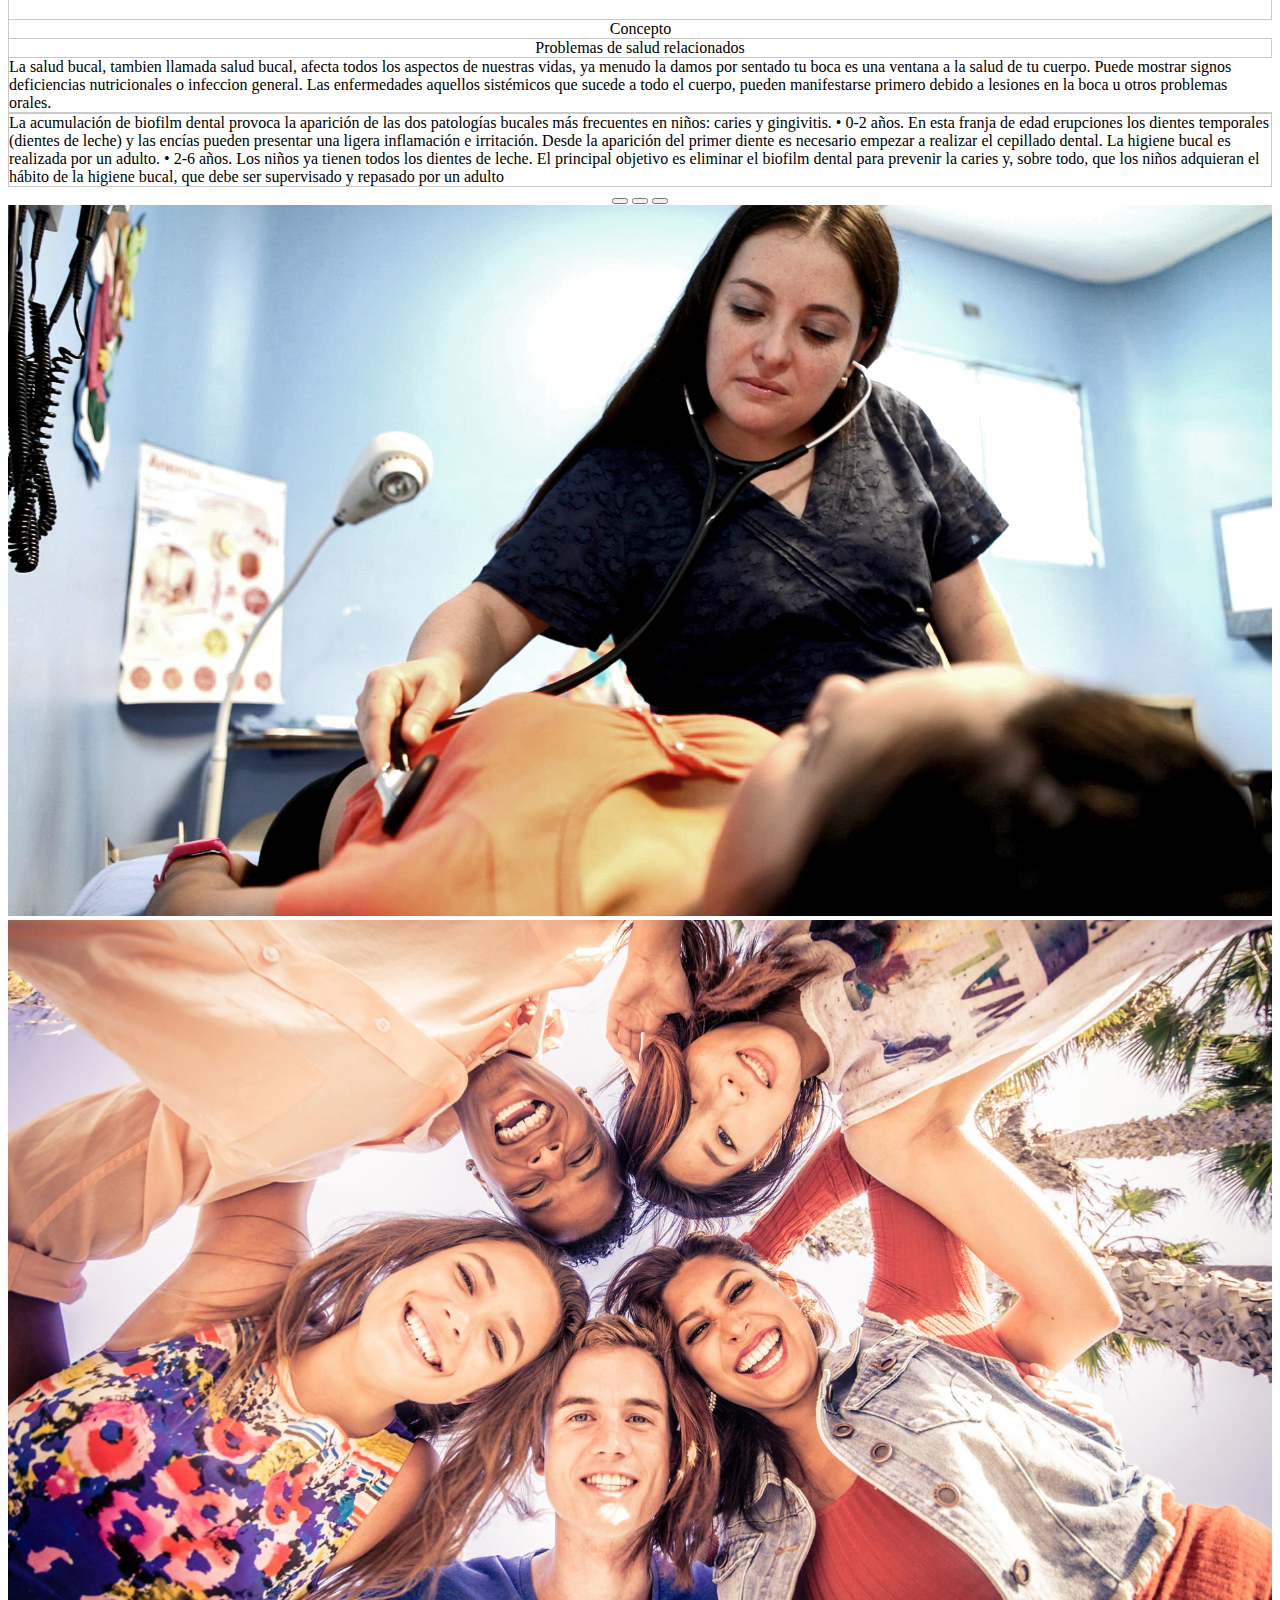
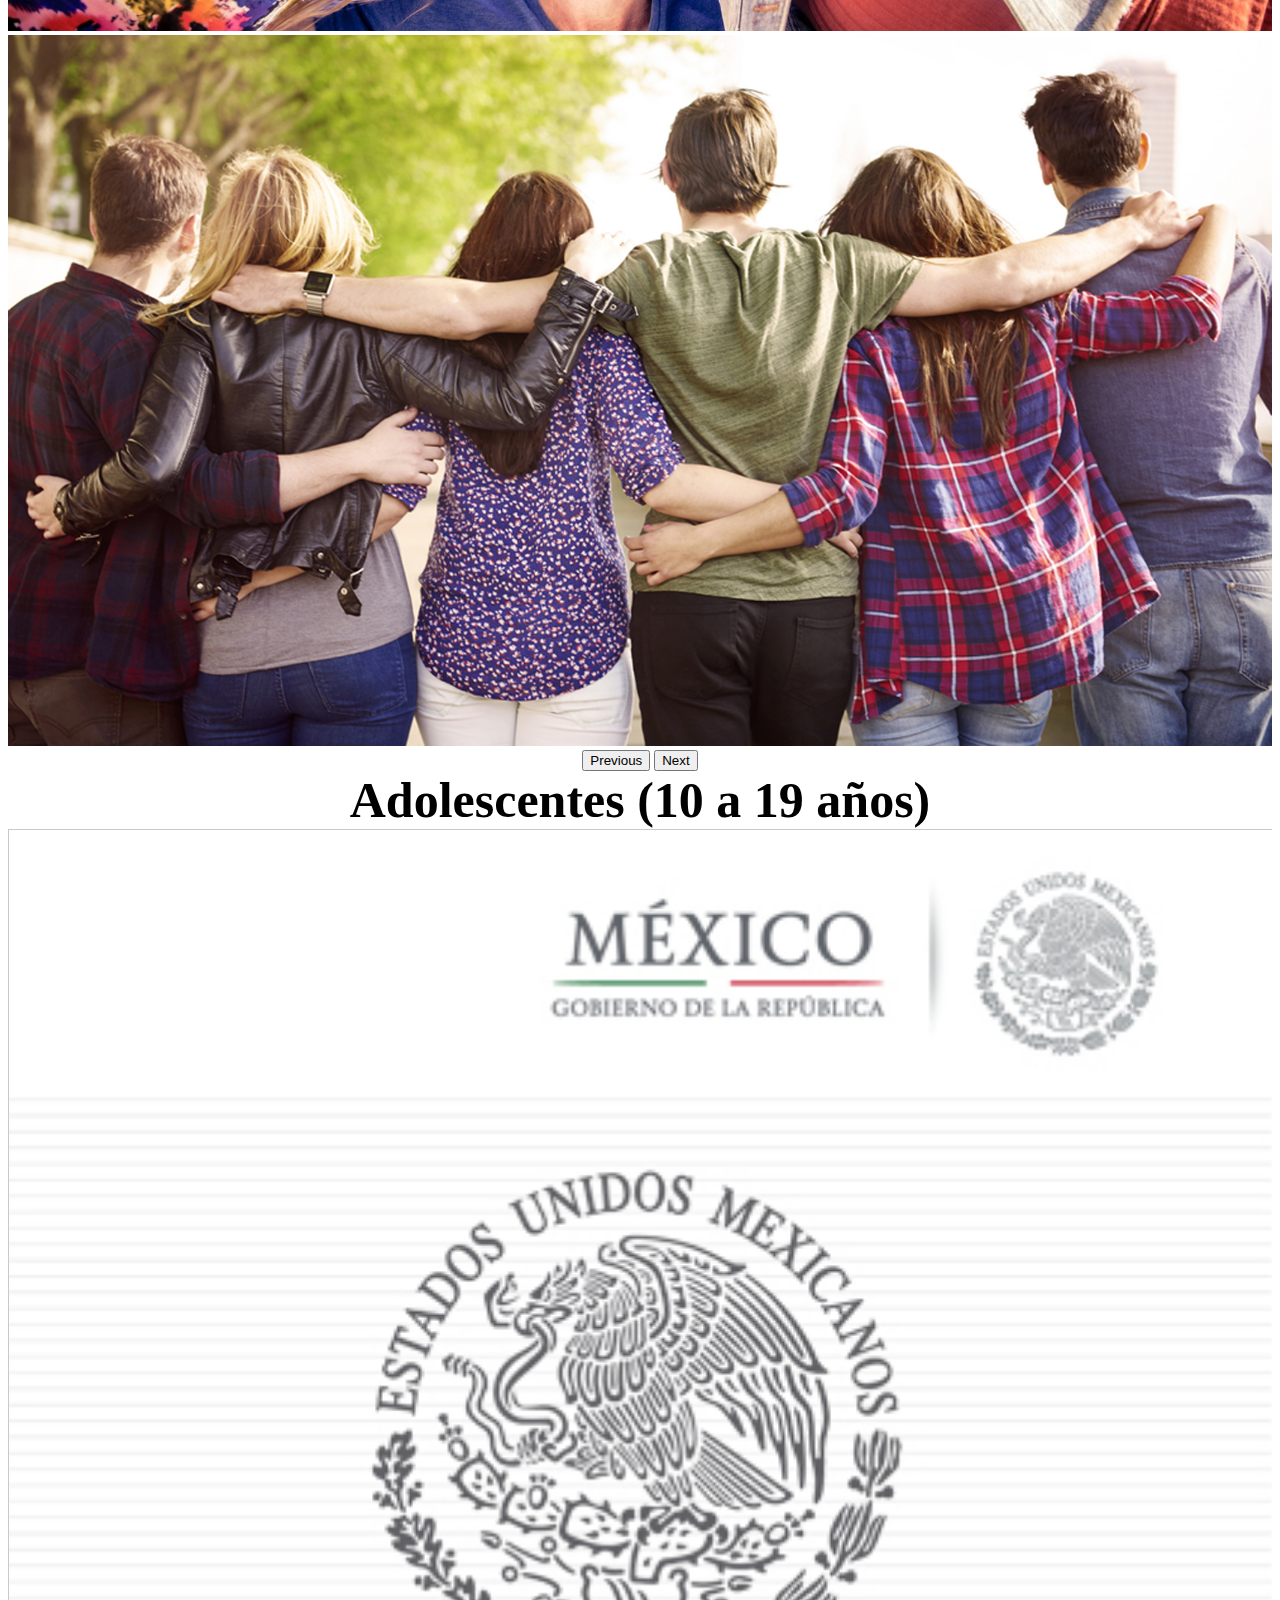
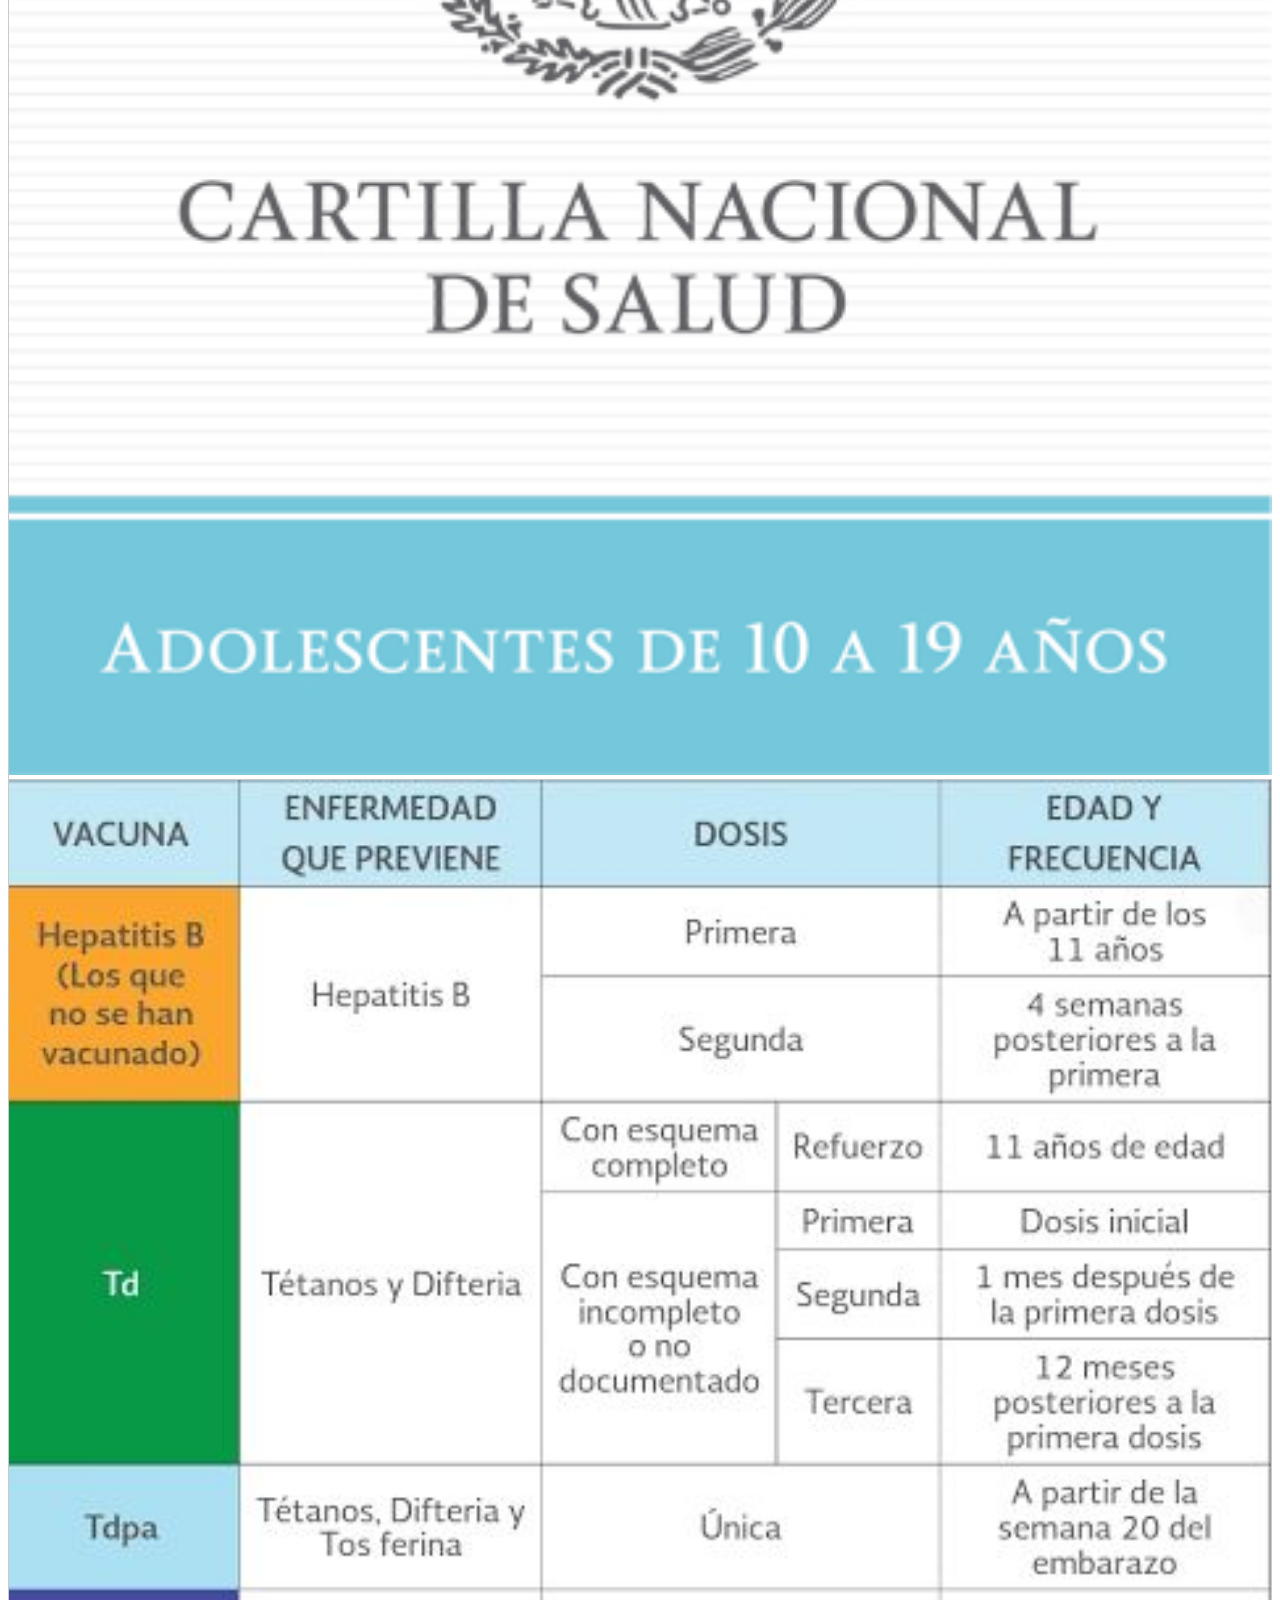
==== commit 3061ac0e: "Add files via upload" ====
--- a/index.html
+++ b/index.html
@@ -118,7 +118,7 @@
                 <div class="col">
                     Asignatura
                     <br>
-                        Enermeria en familia y comunidad
+                        Enfermeria en familia y comunidad
                     </br>
                 </div>
                 <div class="col">
@@ -129,20 +129,17 @@
                 </div>
             </div>
             <div class="col">
-                Alumnas
+                Alumnos
                 <br>
                     <div class="list-group">
                         <div class="list-group-item">
-                            Armenta Zavala María Azucena
+                            Adriel Manzanares
                         </div>
                         <div class="list-group-item">
-                            Castro Armenta Nadia Fernanda
+                            María Bojórquez
                         </div>
                         <div class="list-group-item">
-                            Bojórquez Zepeda María Esther
-                        </div>
-                        <div class="list-group-item">
-                            Hernández LaChica Diana Lizbeth
+                            Diana Hernández
                         </div>
                     </div>
                 </br>
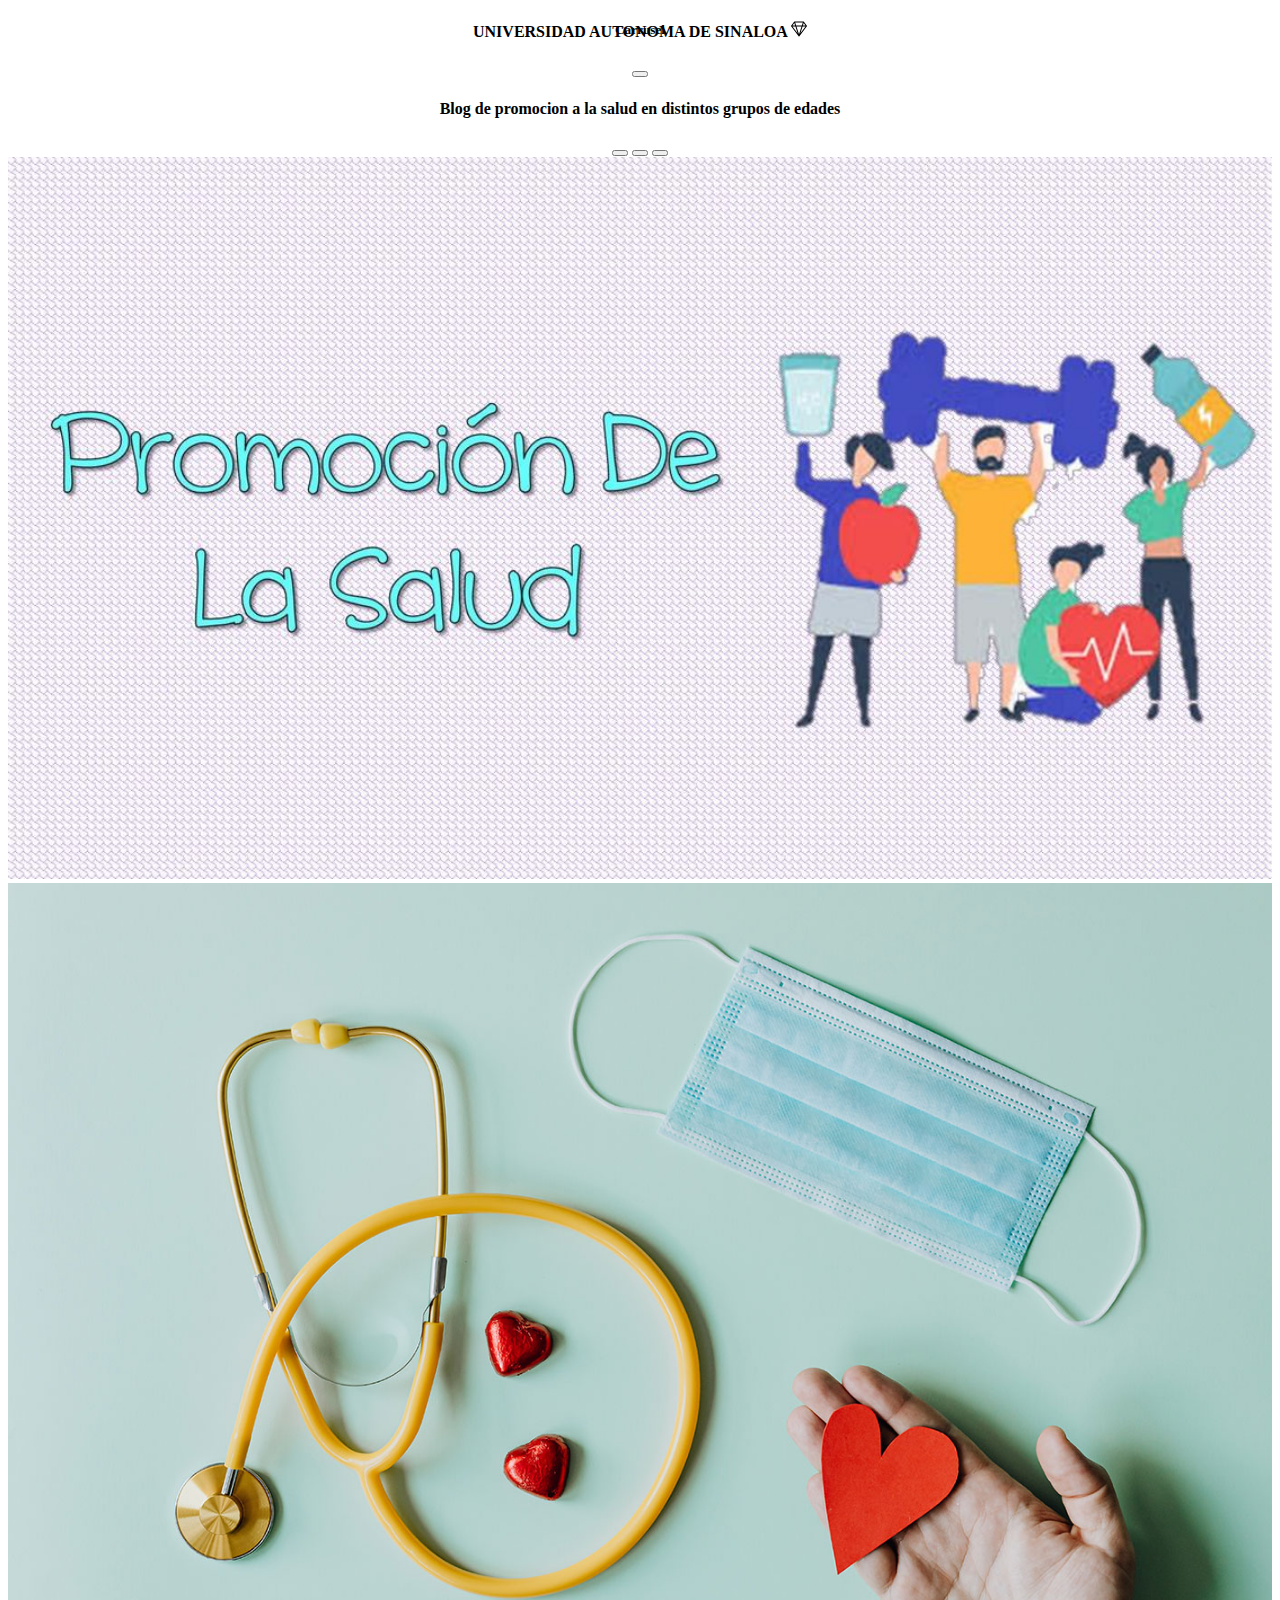
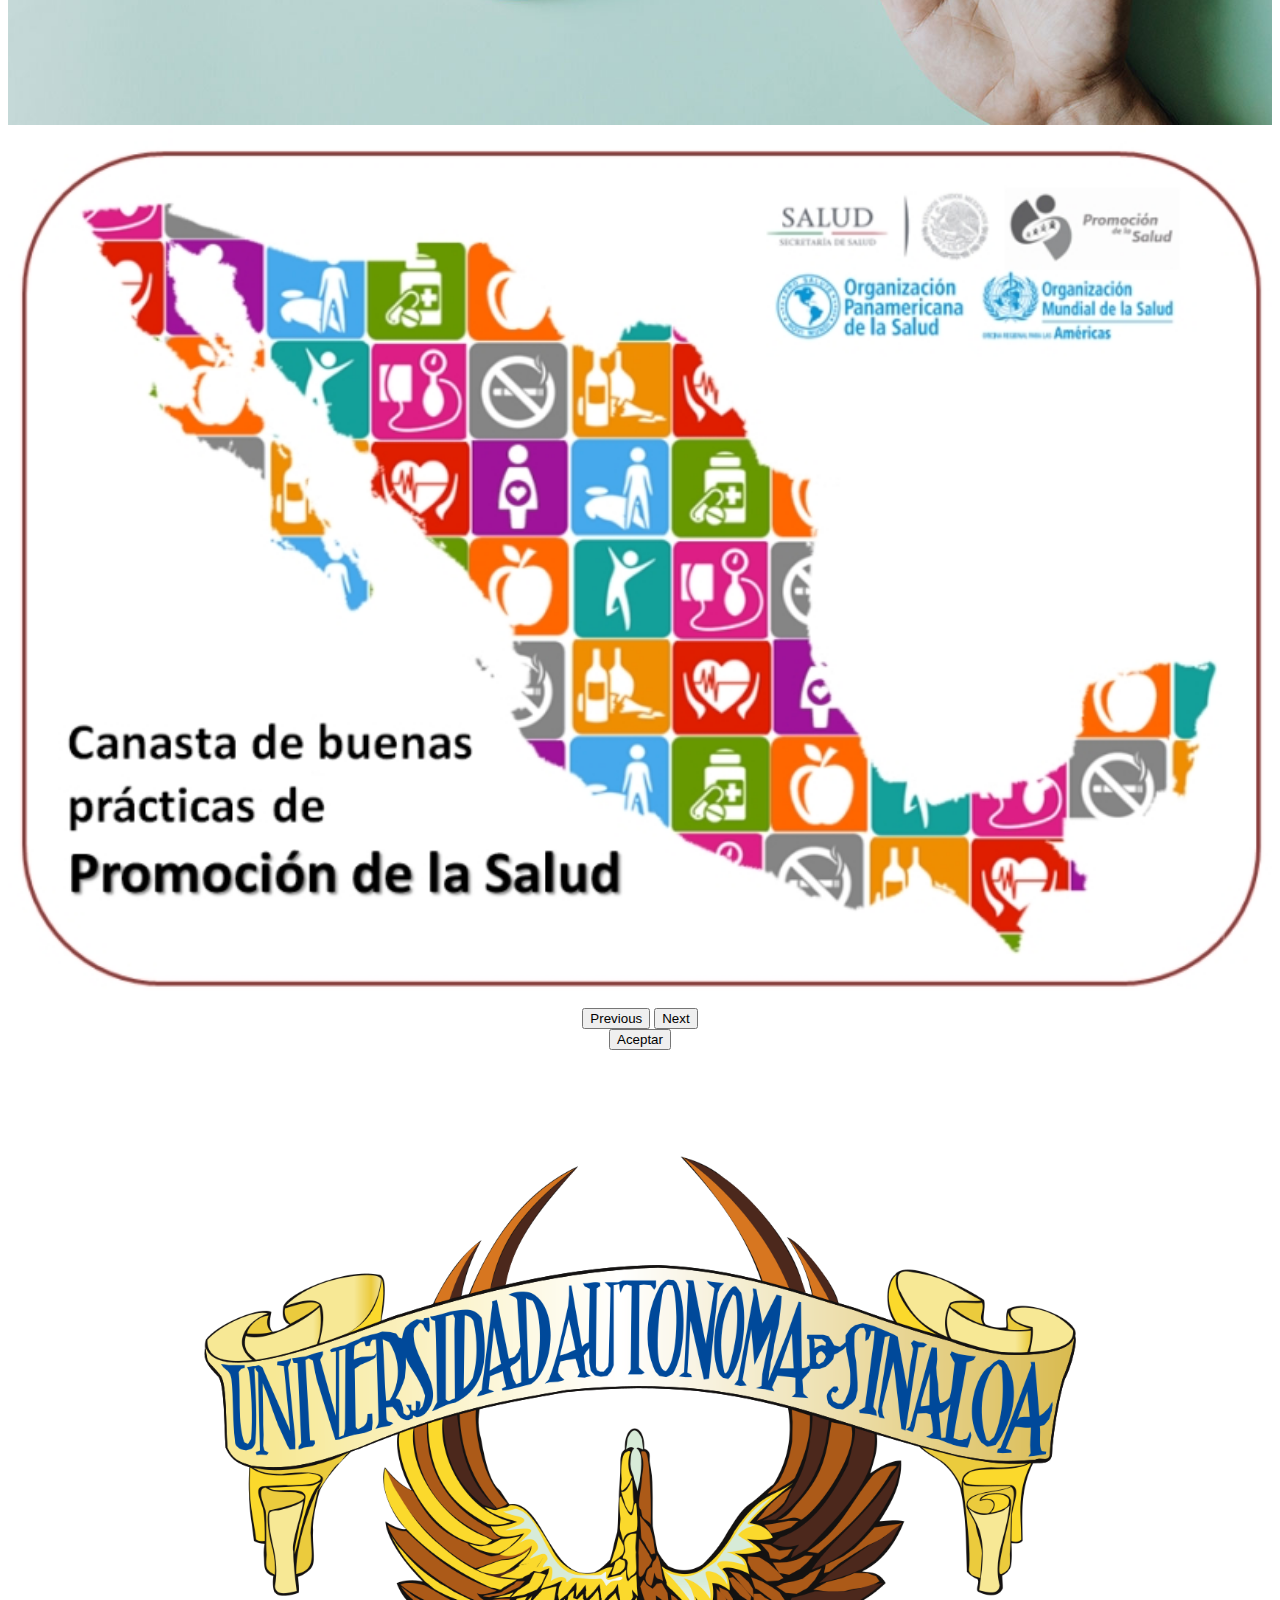
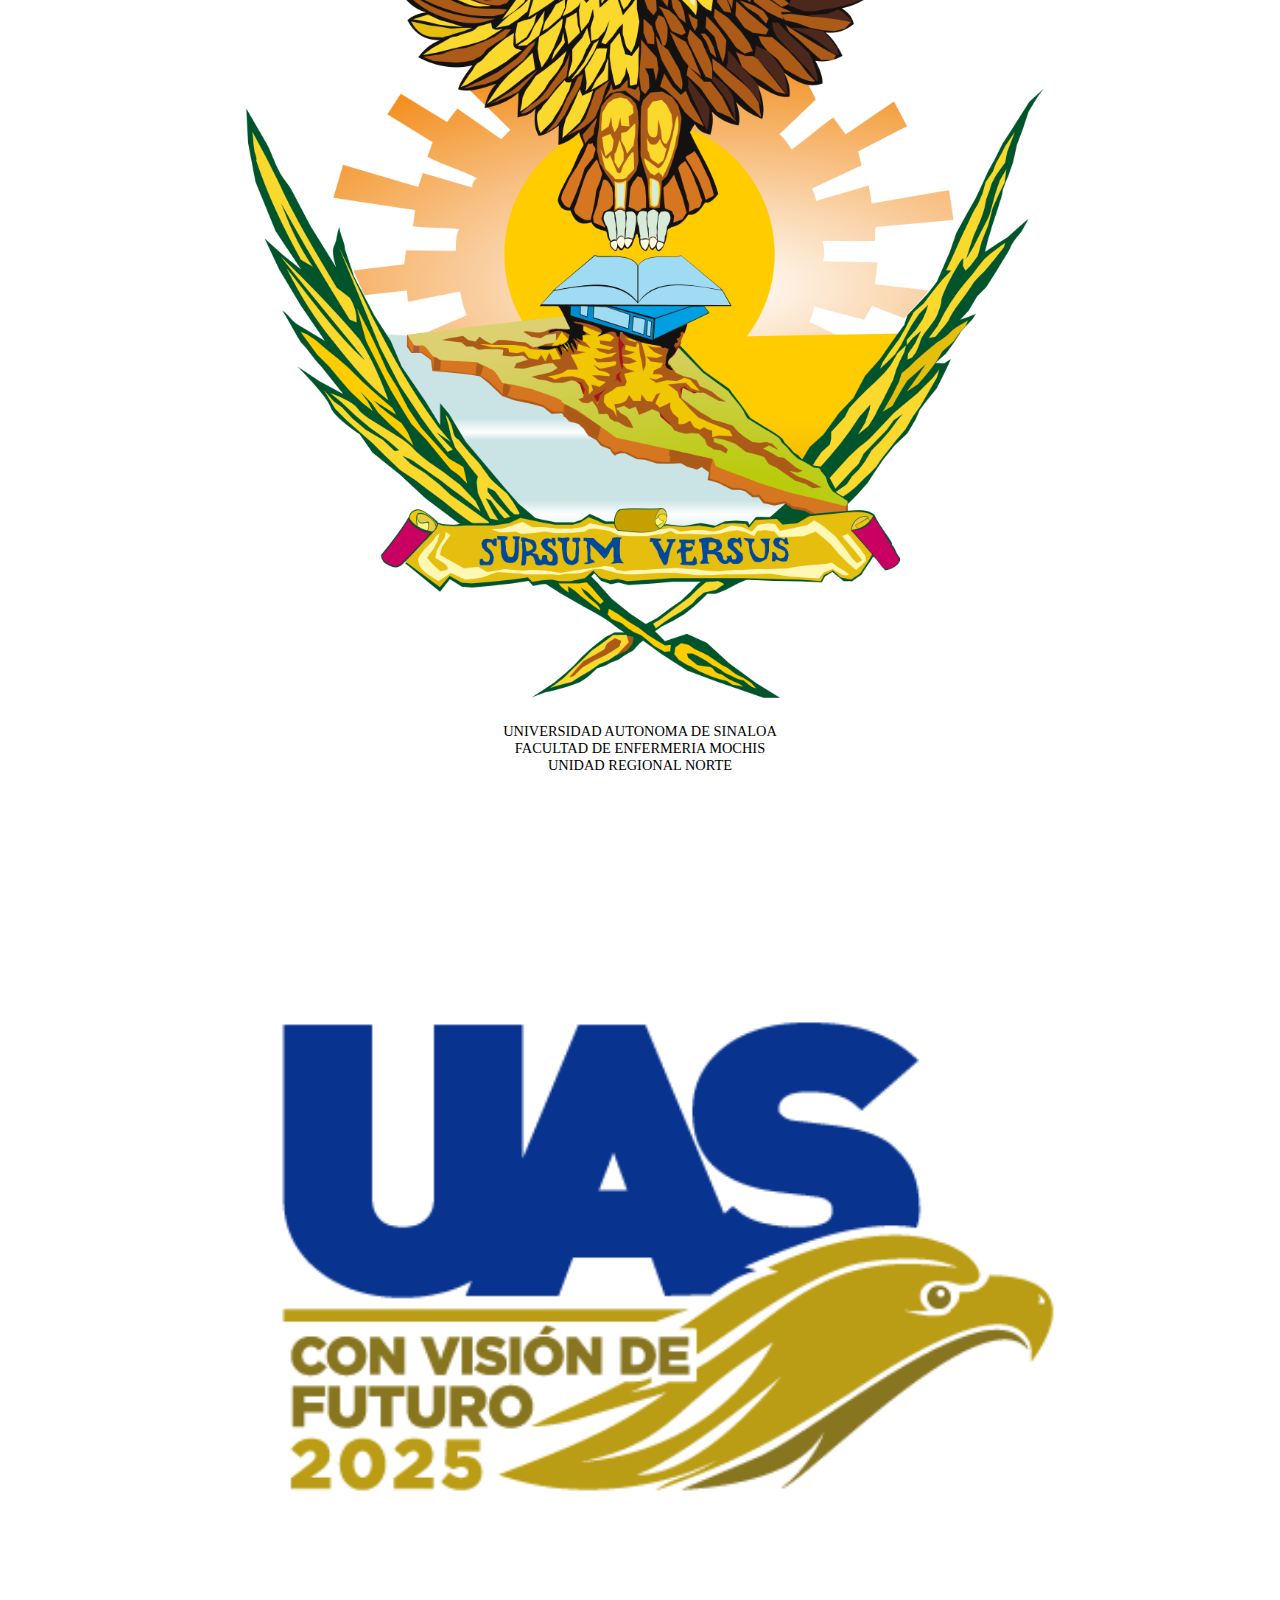
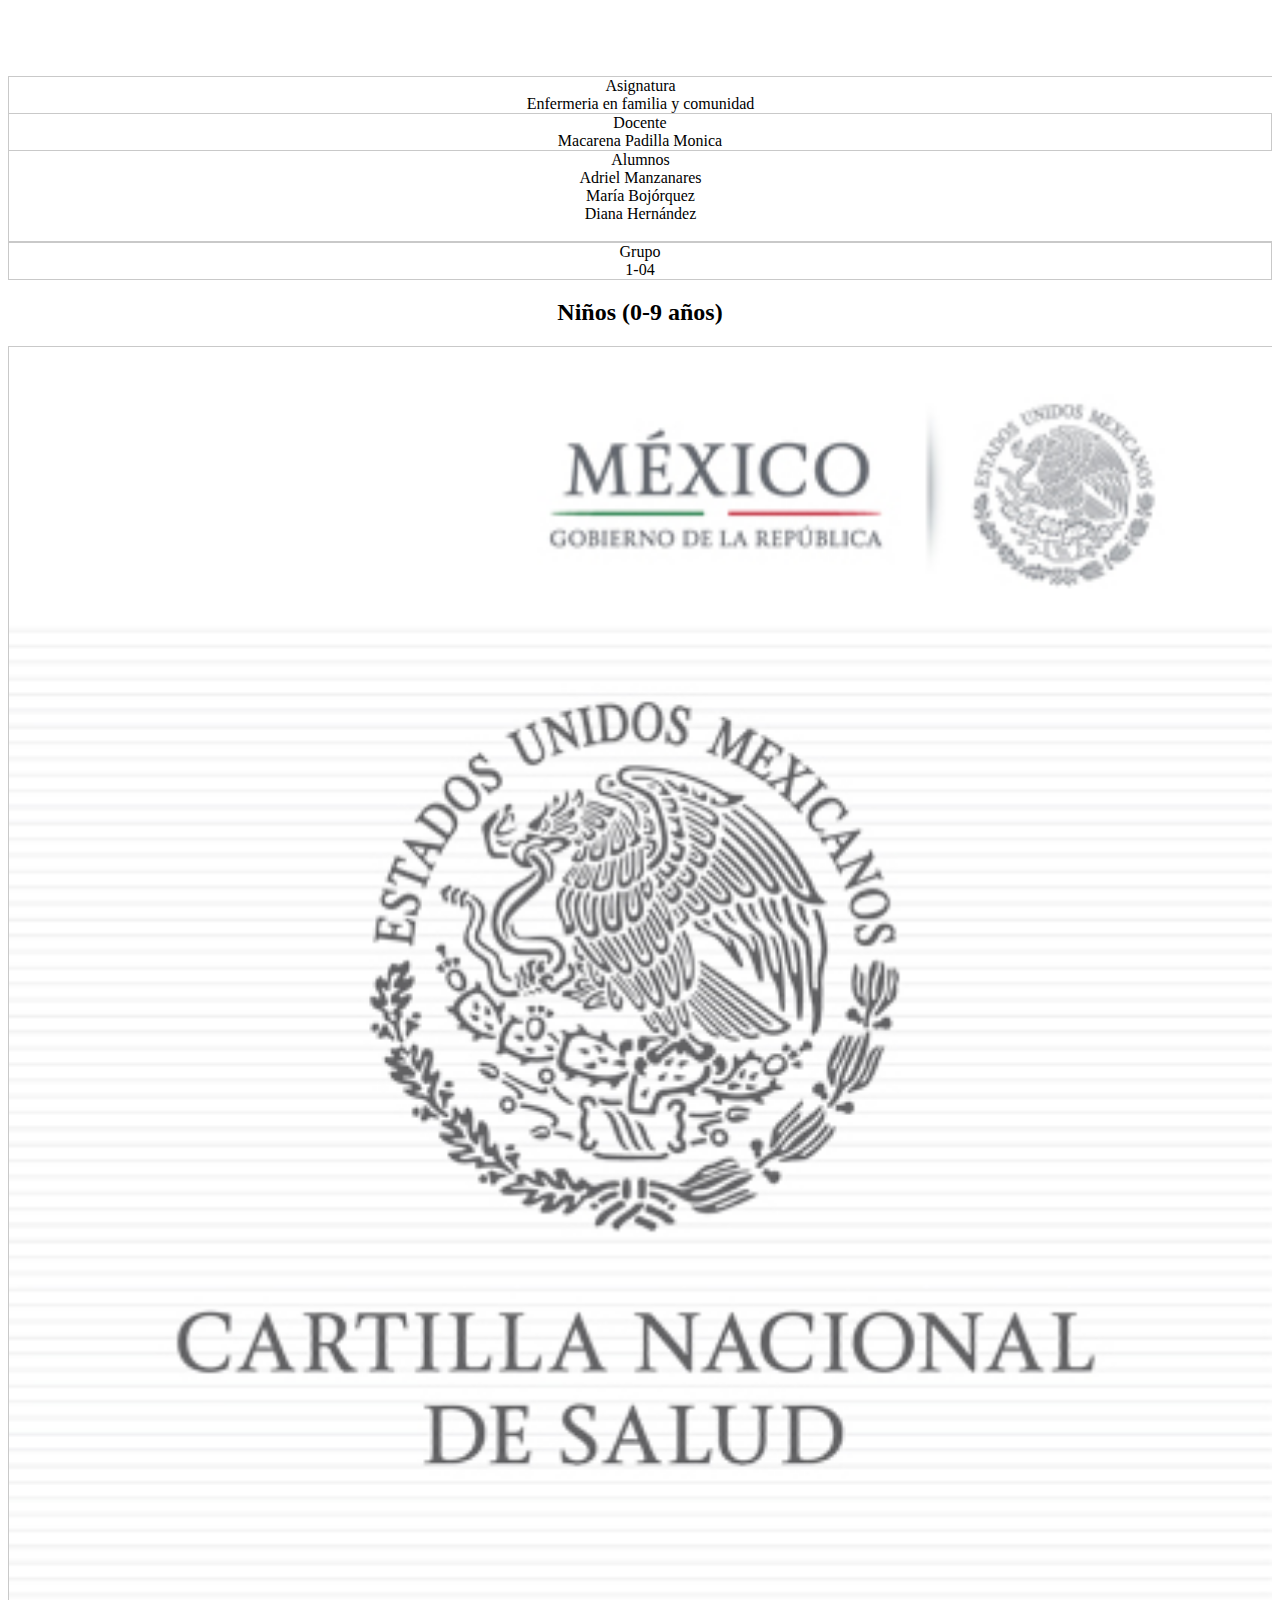
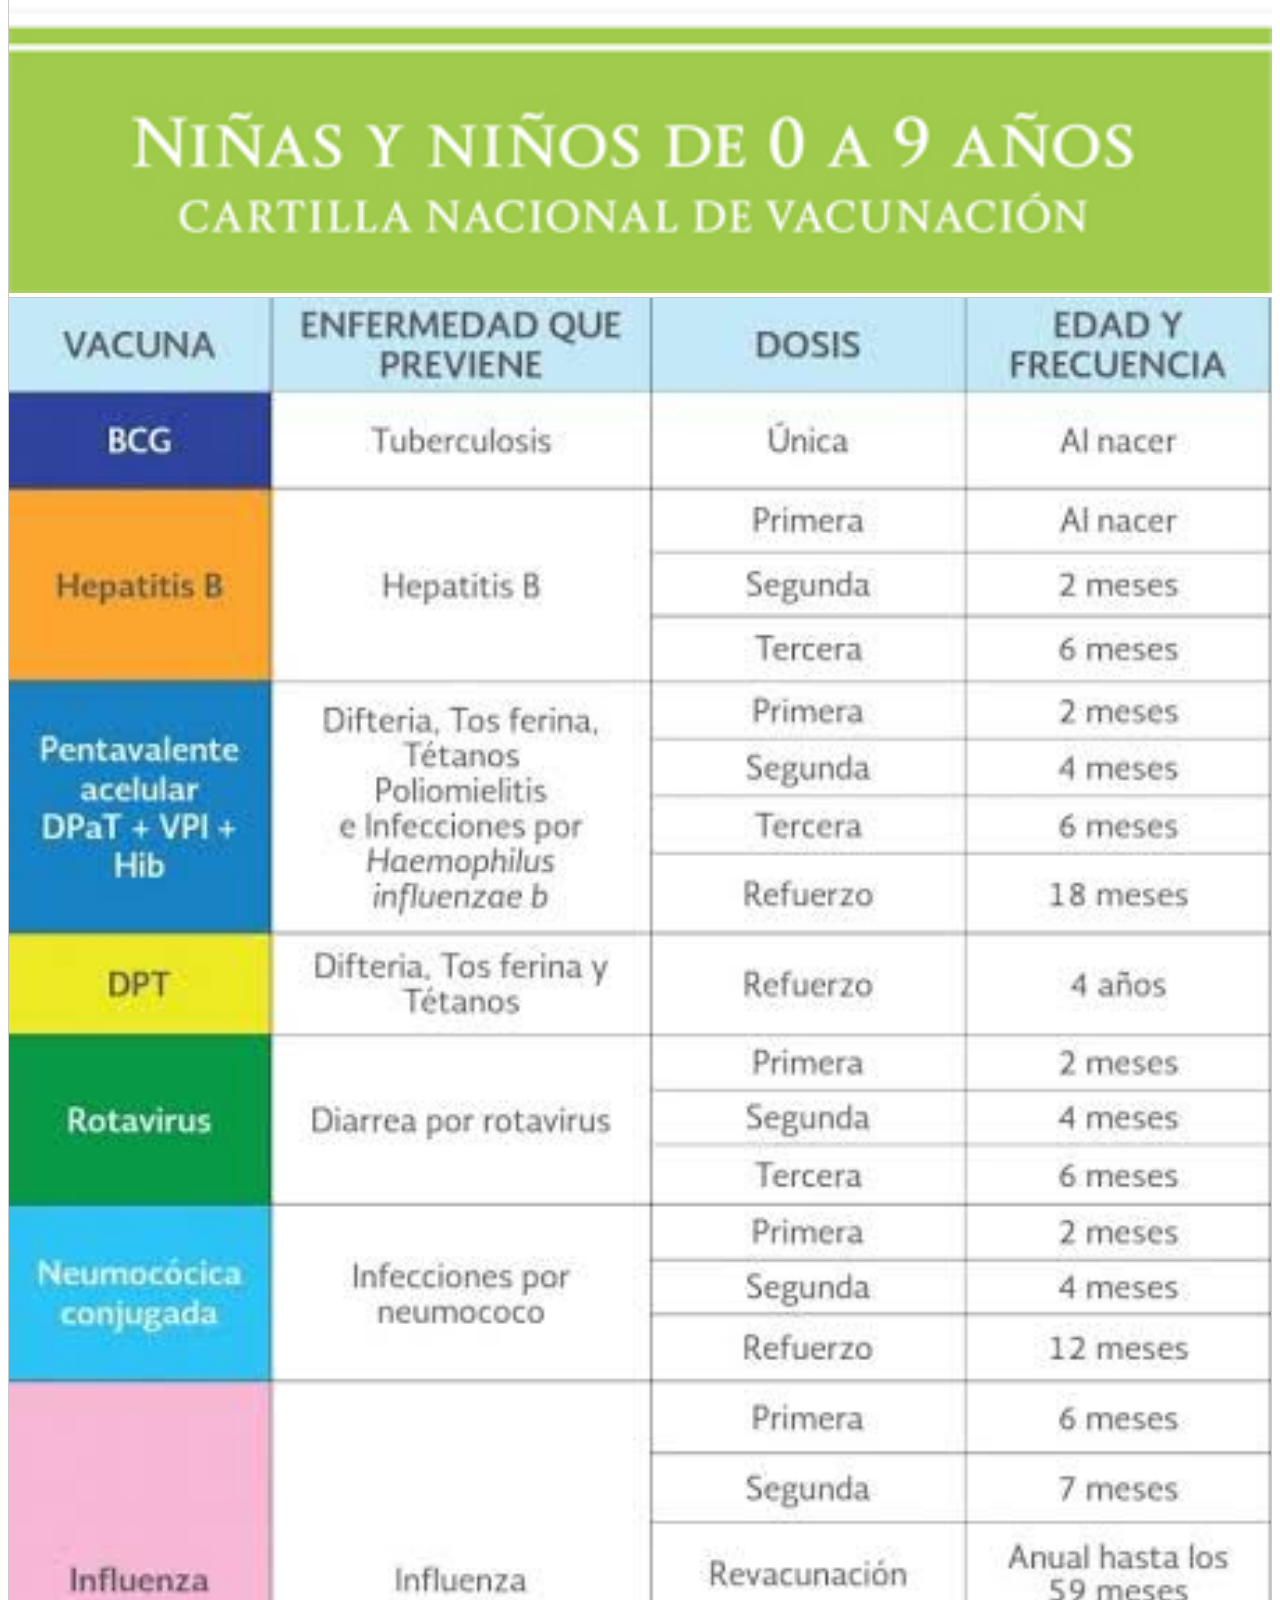
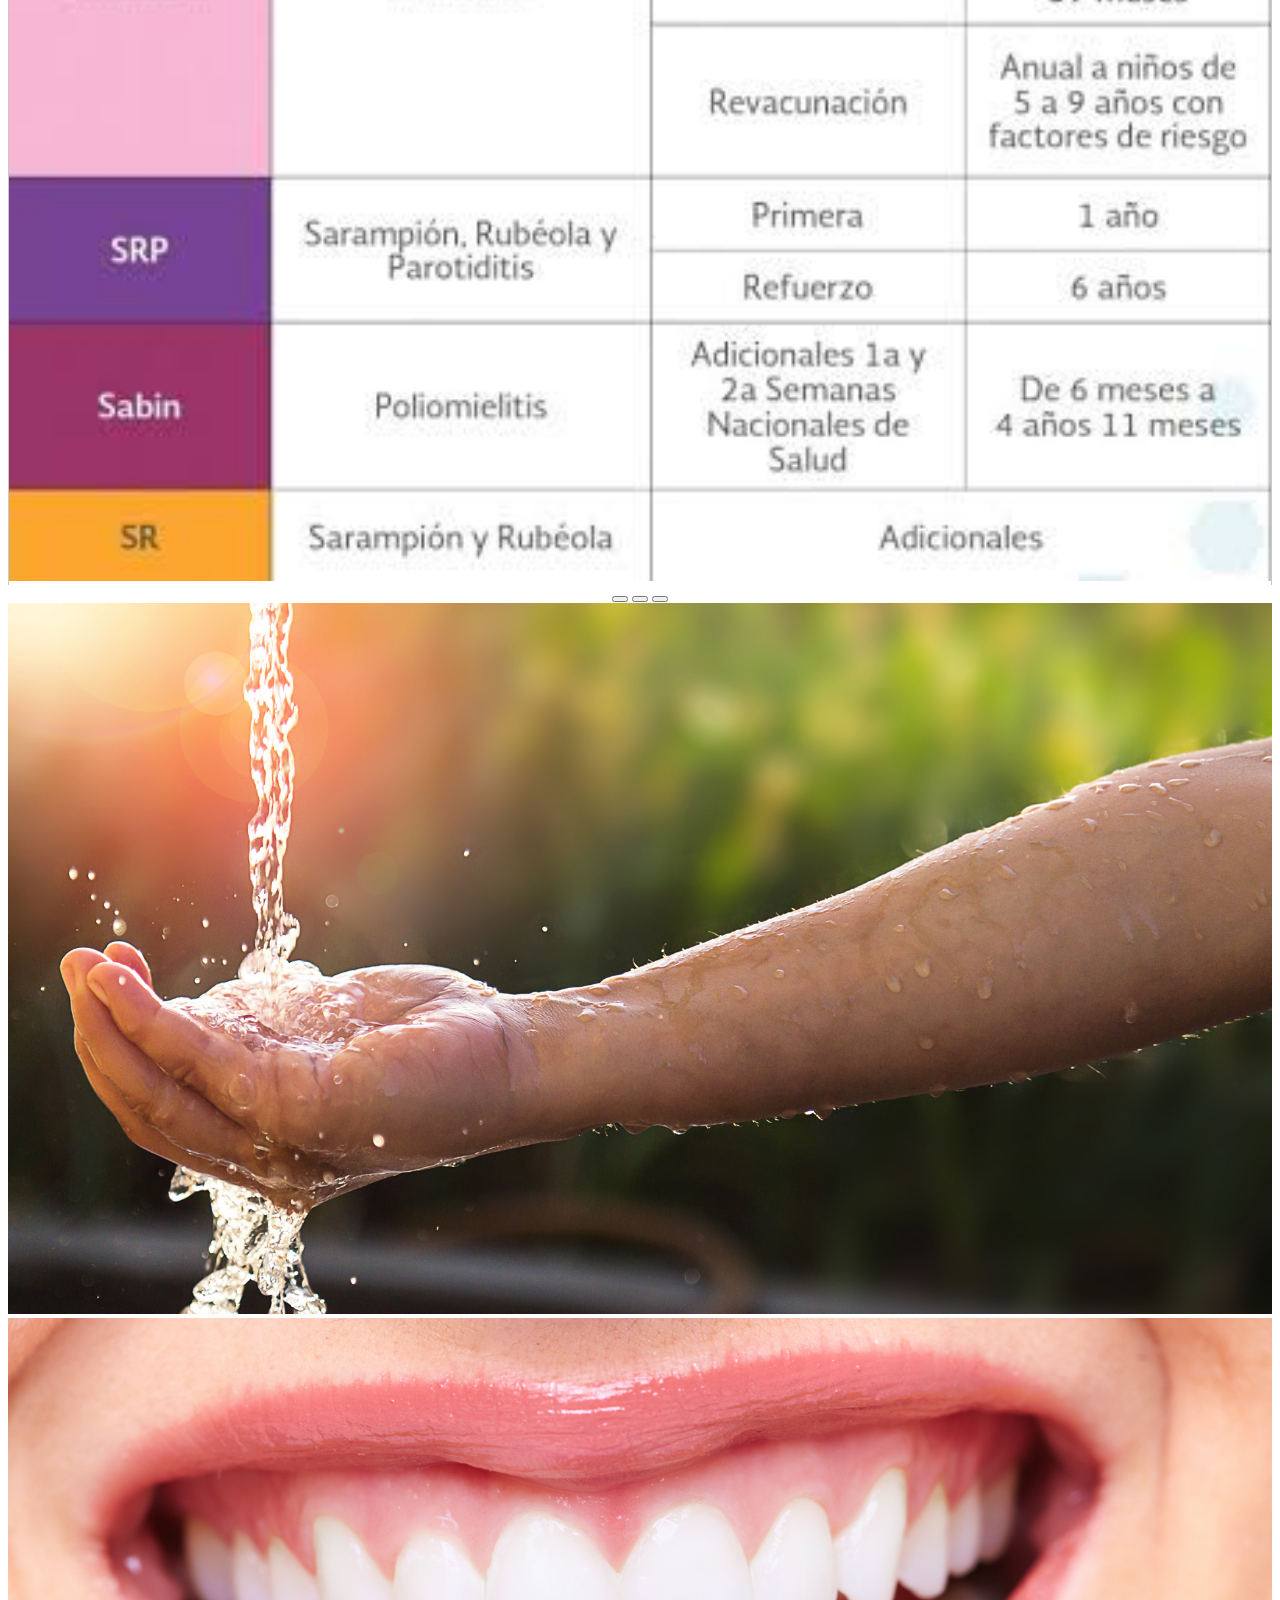
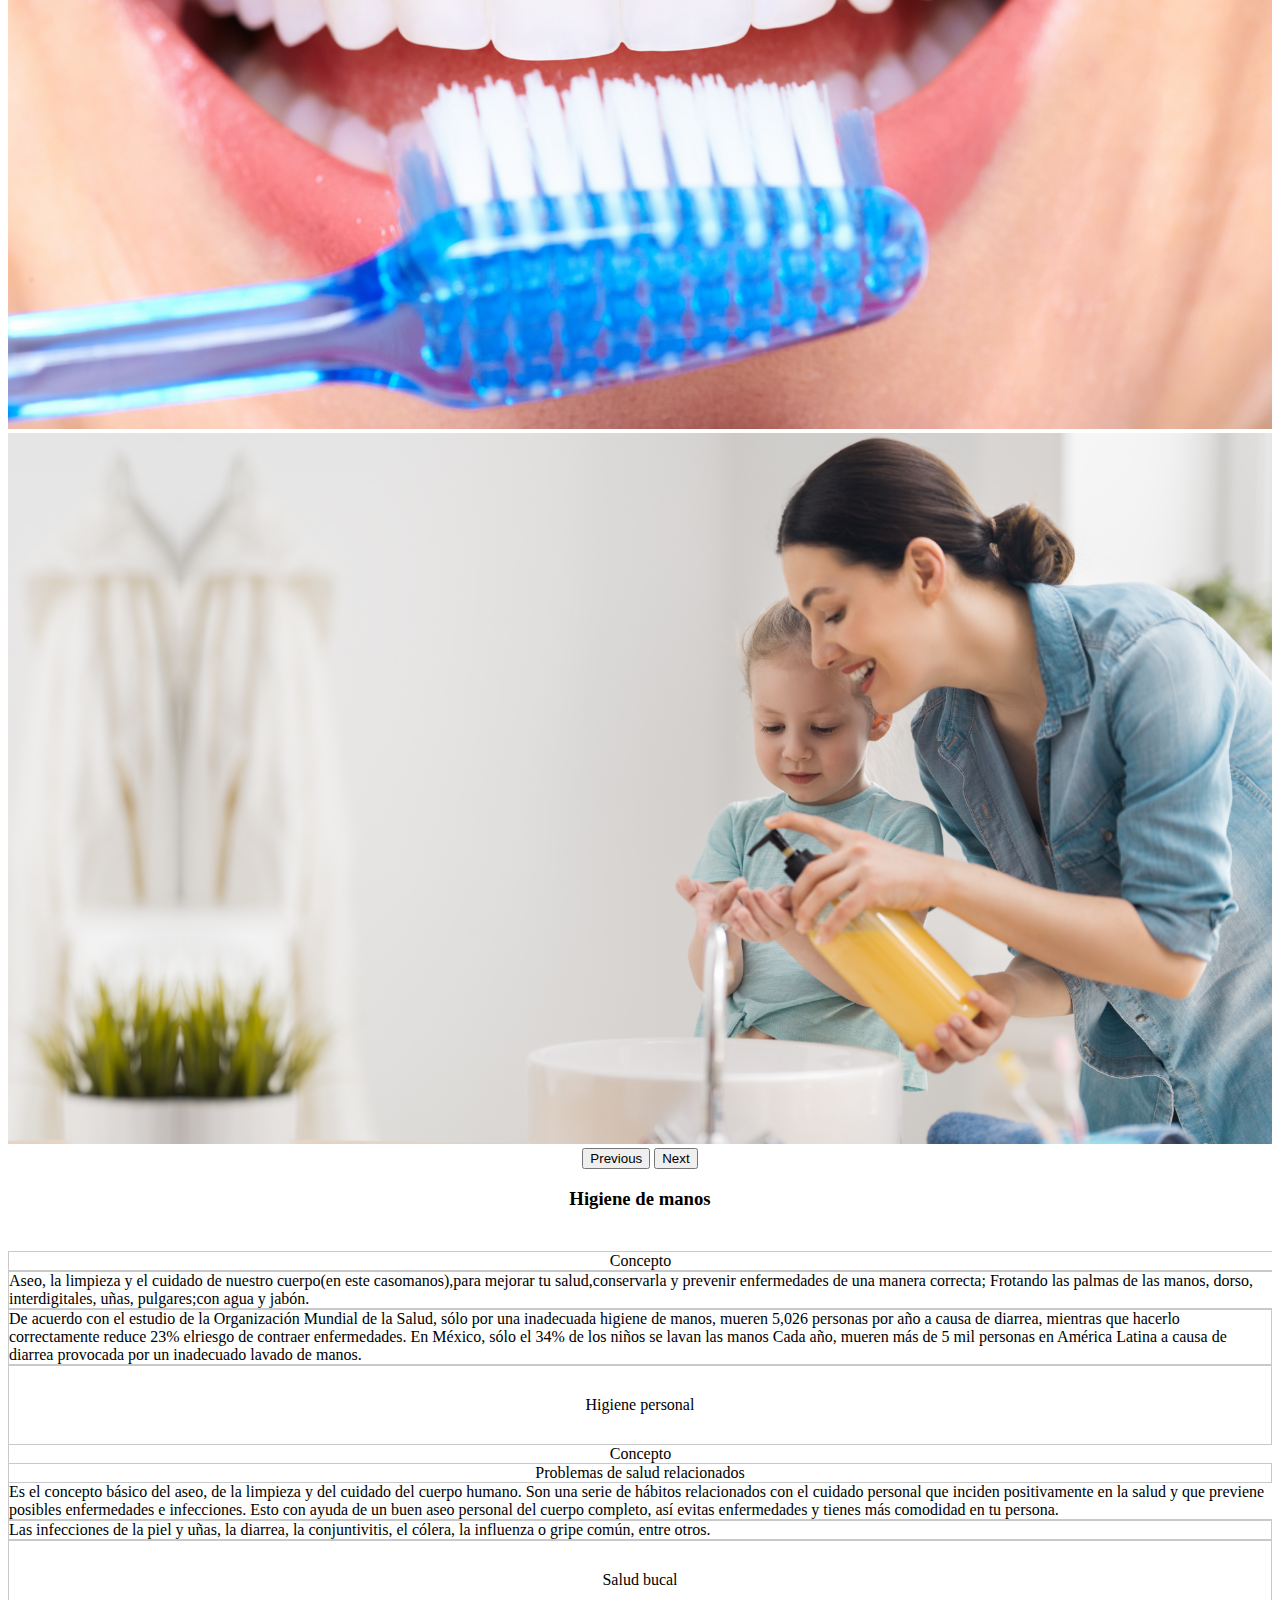
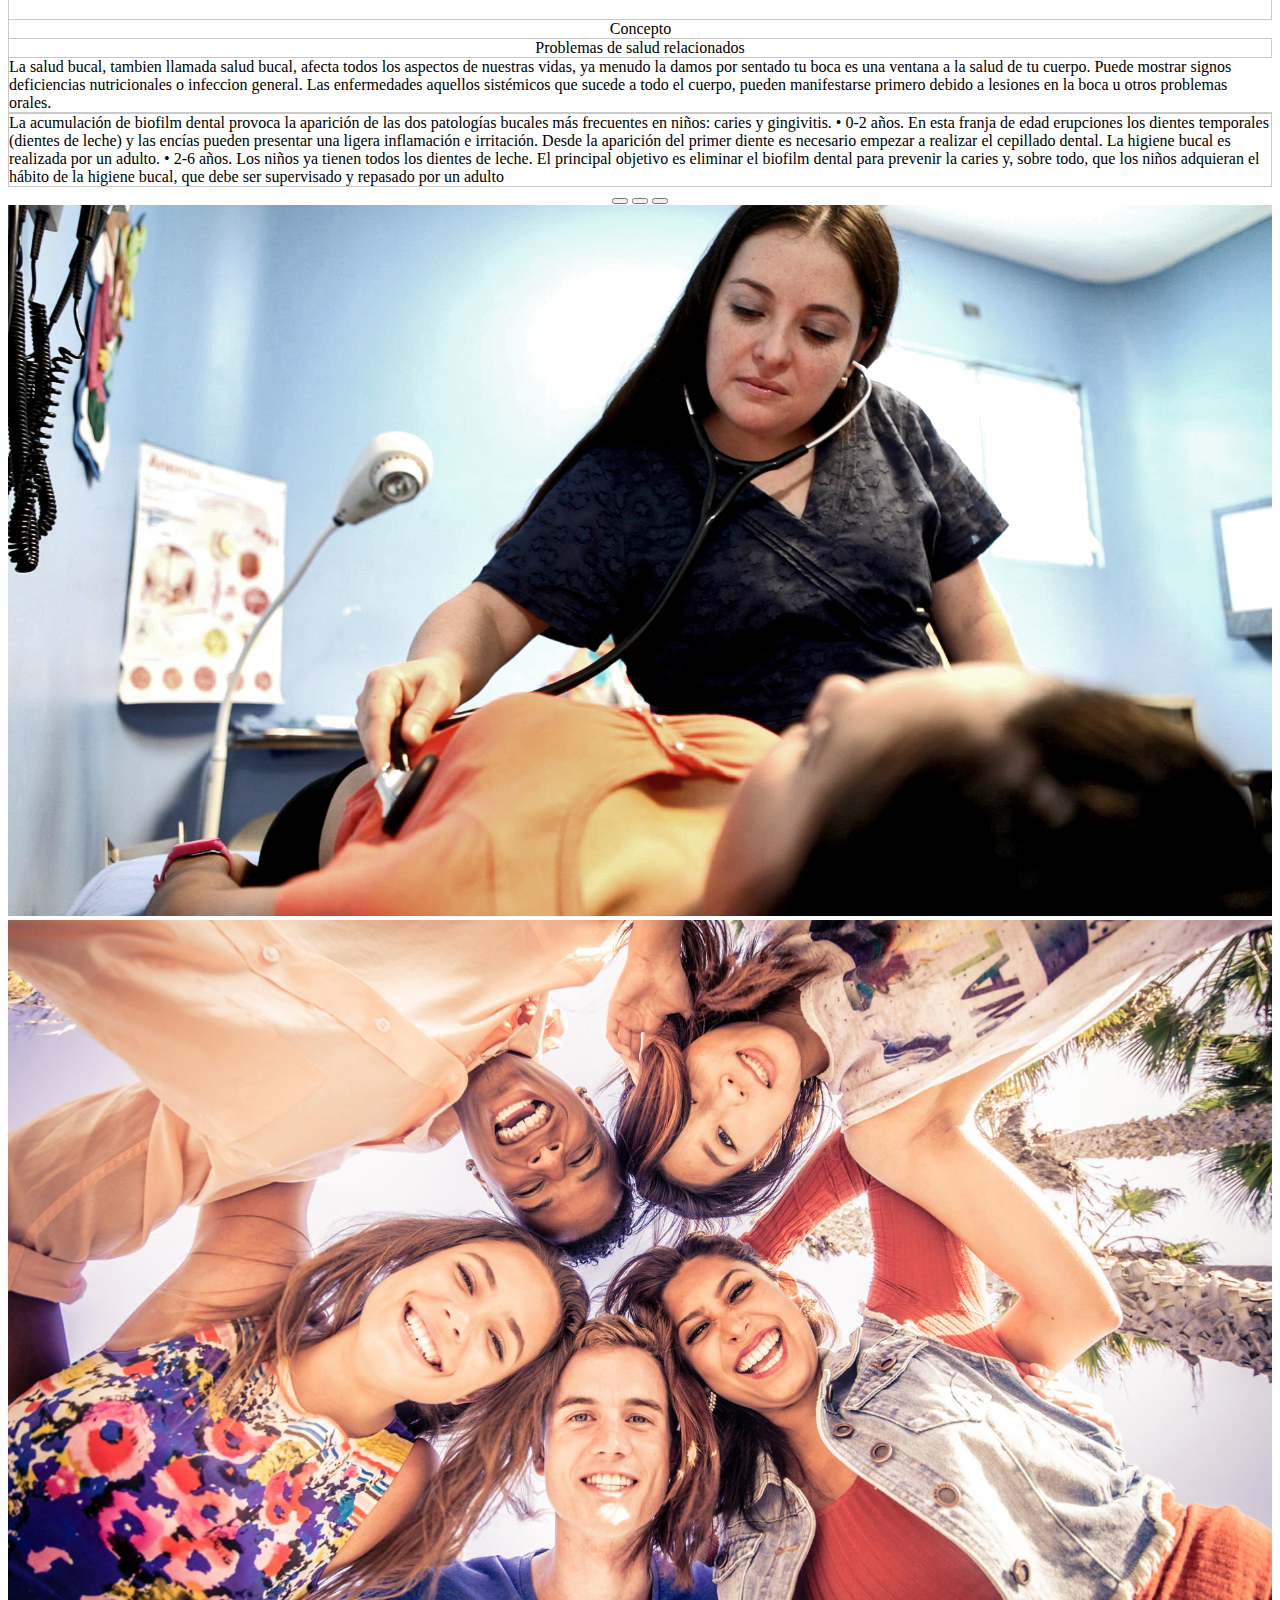
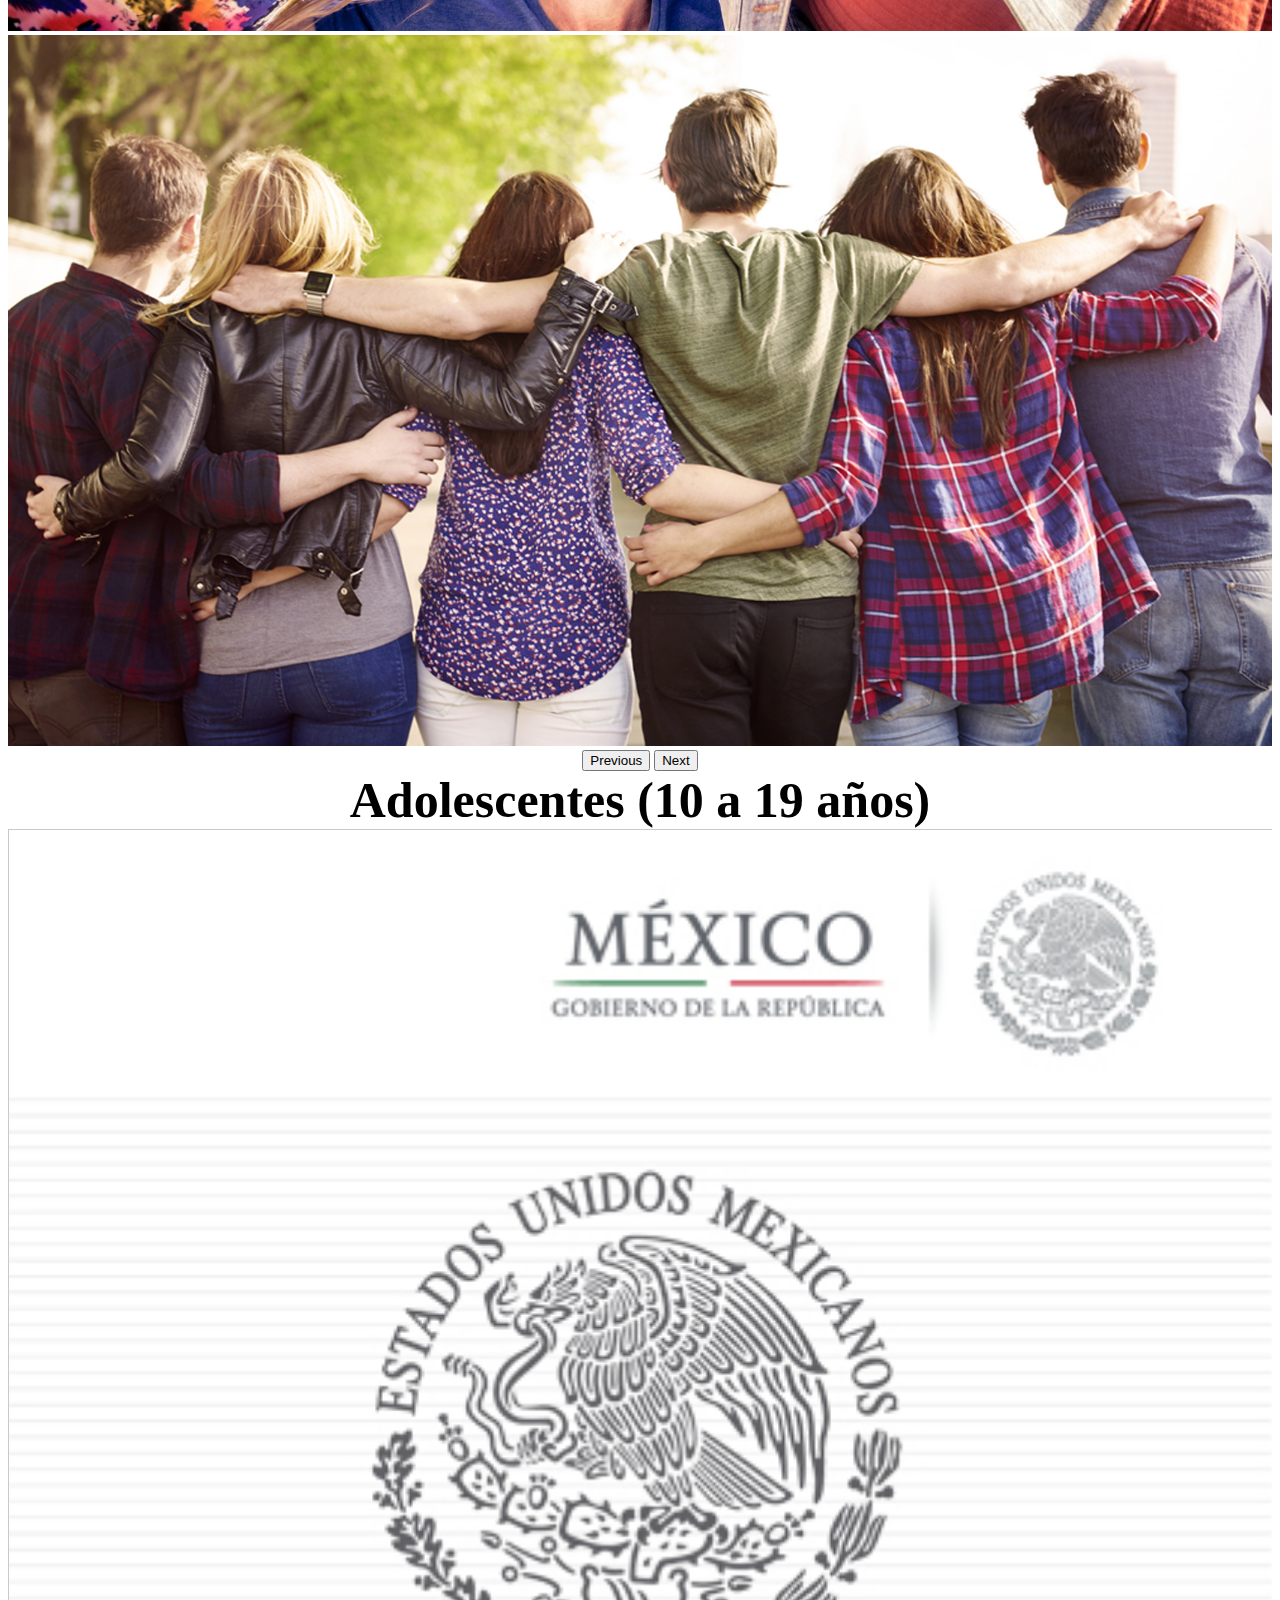
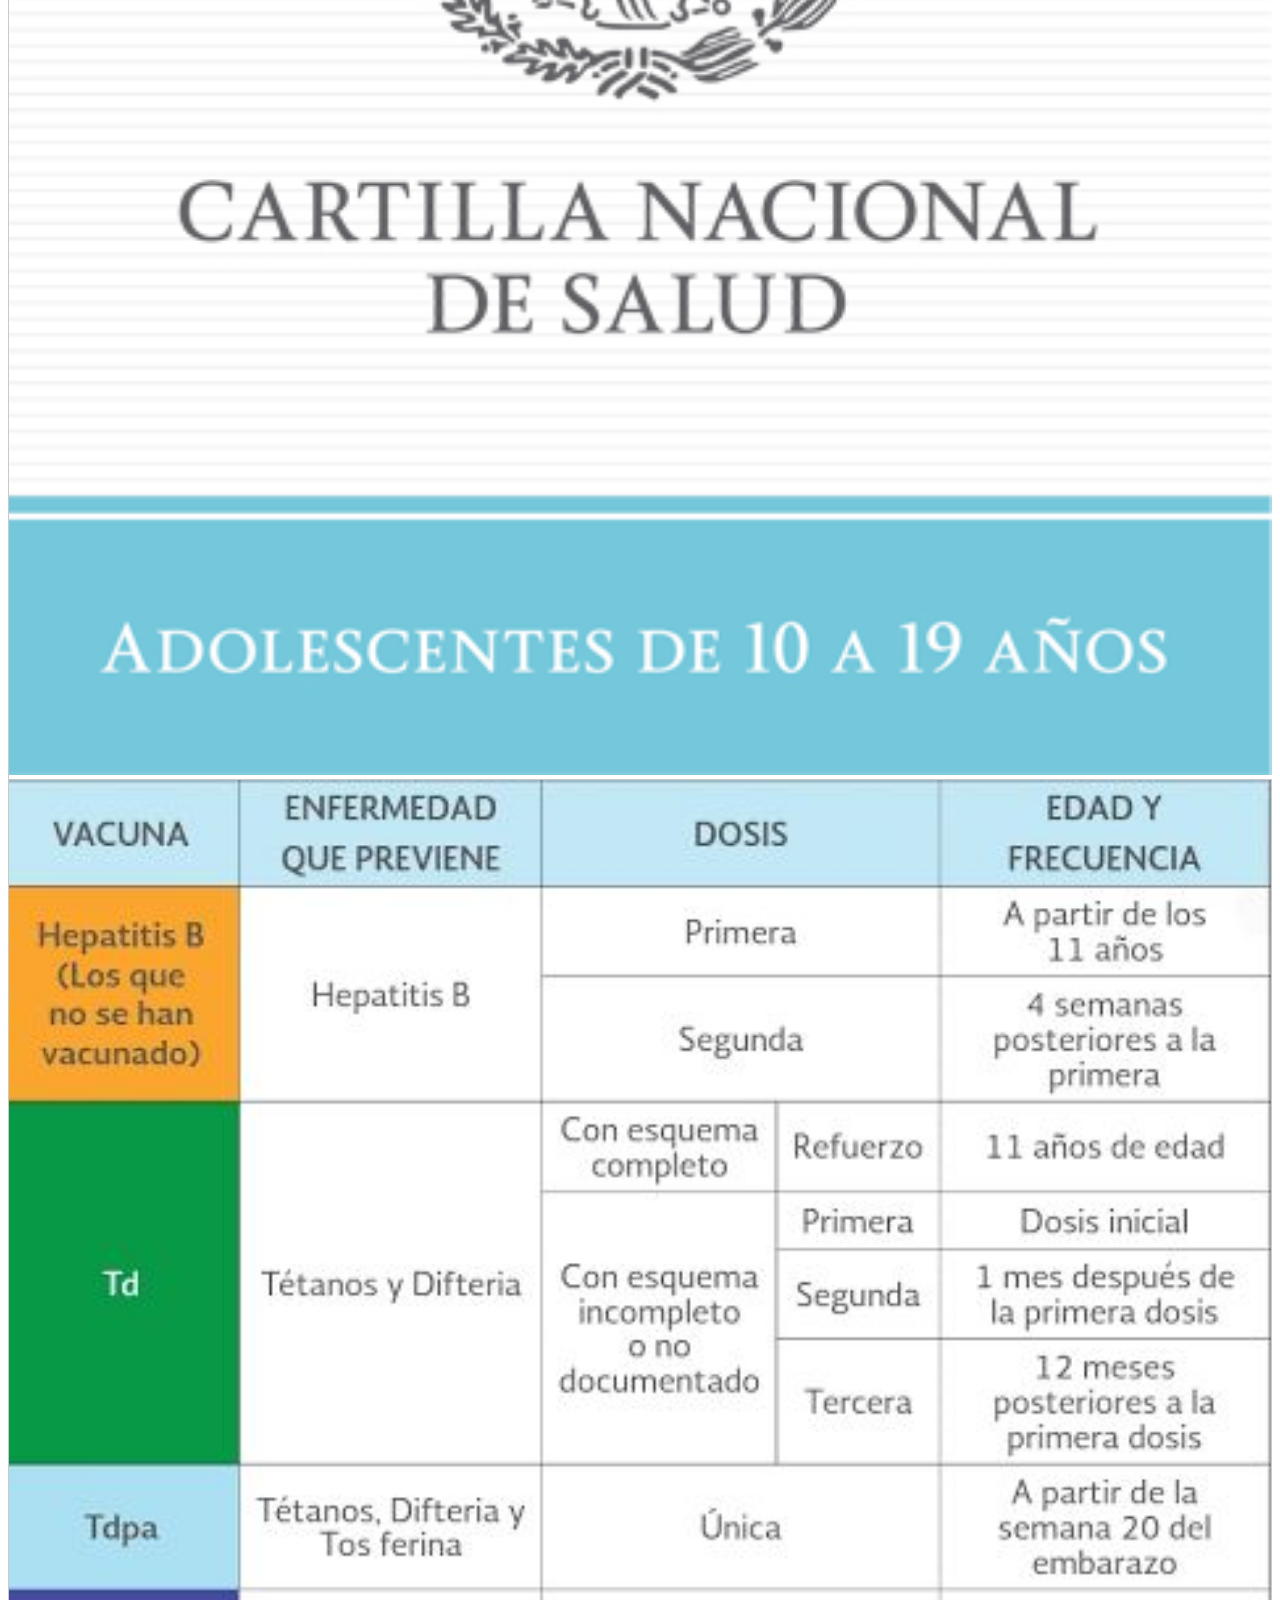
==== commit bda77b96: "Add files via upload" ====
--- a/index.html
+++ b/index.html
@@ -23,7 +23,7 @@
                 <div class="modal-content">
                     <div class="modal-header">
                         <h5 class="modal-title">
-                            Semana 15
+                            Carrusel
                         </h5>
                         <button aria-label="Close" class="btn-close" data-bs-dismiss="modal" type="button">
                         </button>
